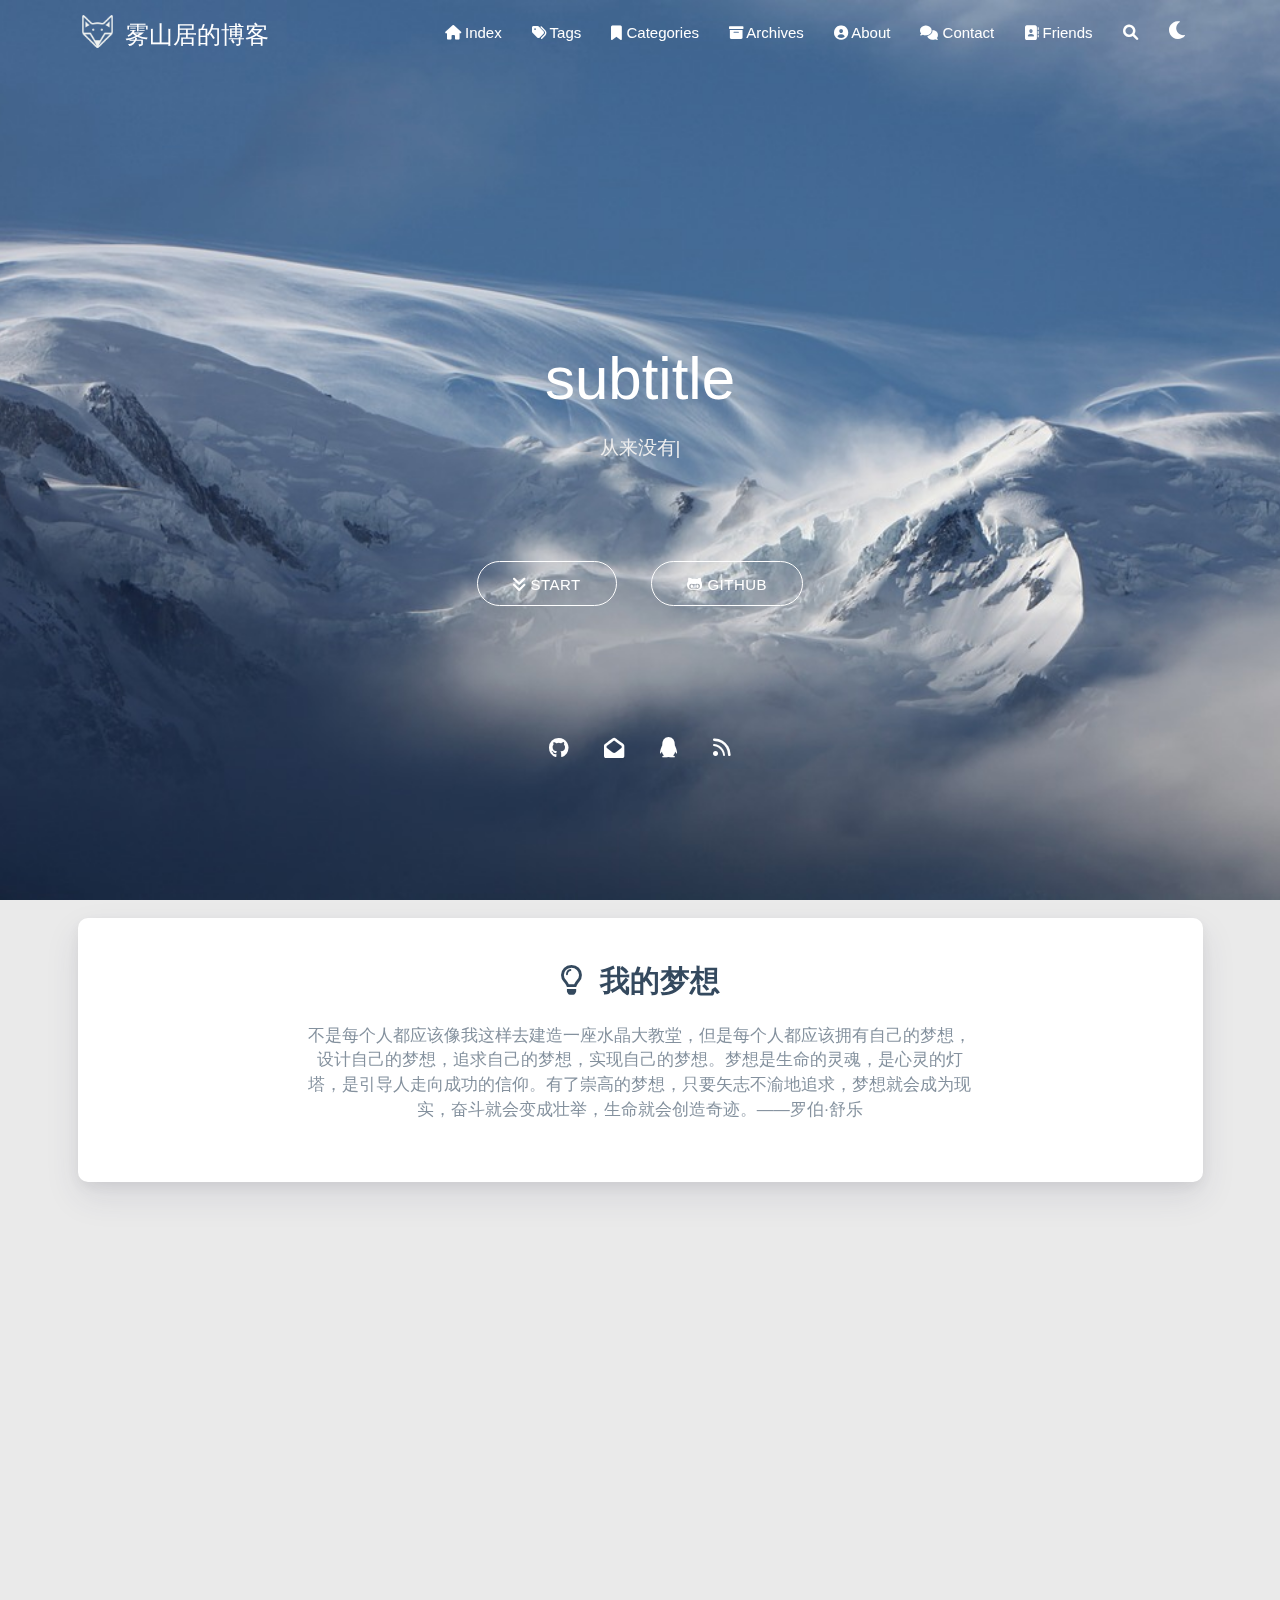
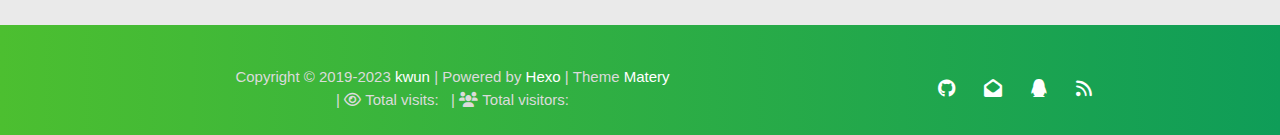
==== index.html @ 568a9504 "Site updated: 2023-03-10 12:16:34" ====
<!DOCTYPE HTML>
<html lang="en">


<head>
    <meta charset="utf-8">
    <meta name="keywords" content="雾山居的博客">
    <meta name="description" content="雾山居的博客">
    <meta http-equiv="X-UA-Compatible" content="IE=edge">
    <meta name="viewport" content="width=device-width, initial-scale=1.0, user-scalable=no">
    <meta name="renderer" content="webkit|ie-stand|ie-comp">
    <meta name="mobile-web-app-capable" content="yes">
    <meta name="format-detection" content="telephone=no">
    <meta name="apple-mobile-web-app-capable" content="yes">
    <meta name="apple-mobile-web-app-status-bar-style" content="black-translucent">
    <meta name="referrer" content="no-referrer-when-downgrade">
    <!-- Global site tag (gtag.js) - Google Analytics -->


    <title>雾山居的博客</title>
    <link rel="icon" type="image/png" href="/favicon.png">
    


    <!-- index cover -->
    <!-- <link rel="stylesheet preload" type="text/css" href="/css/indexcover.css"> -->
    <style>
        .carousel-control {
            width: 45px;
            height: 45px;
            line-height: 55px;
            border-radius: 45px;
            background: transparent;
            cursor: pointer;
            z-index: 100;
        }
        
        #prev-cover {
            position: absolute;
            top: 48%;
            left: 8px;
        }
        
        #next-cover {
            position: absolute;
            top: 48%;
            right: 8px;;
        }
        
        #prev-cover i {
            margin-right: 3px;
        }
        
        #next-cover i {
            margin-left: 3px;
        }
        
        .carousel-control:hover {
            background-color: rgba(0, 0, 0, .4);
        }
        
        .carousel-control i {
            color: #fff;
            font-size: 2.4rem;
        }
    </style>



<link rel="stylesheet" type="text/css" href="/libs/awesome/css/all.min.css">
<link rel="stylesheet" type="text/css" href="/libs/materialize/materialize.min.css">
<link rel="stylesheet" type="text/css" href="/libs/aos/aos.css">
<link rel="stylesheet" type="text/css" href="/libs/animate/animate.min.css">
<link rel="stylesheet" type="text/css" href="/libs/lightGallery/css/lightgallery.min.css">
<link rel="stylesheet" type="text/css" href="/css/matery.css">
<link rel="stylesheet" type="text/css" href="/css/my.css">
<link rel="stylesheet" type="text/css" href="/css/dark.css" media="none" onload="if(media!='all')media='all'">




    <link rel="stylesheet" href="/libs/tocbot/tocbot.css">
    <link rel="stylesheet" href="/css/post.css">






    <script src="/libs/jquery/jquery-3.6.0.min.js"></script>

<meta name="generator" content="Hexo 6.3.0"></head>


<body>
    <header class="navbar-fixed">
    <nav id="headNav" class="bg-color nav-transparent">
        <div id="navContainer" class="nav-wrapper container">
            <div class="brand-logo">
                <a href="/" class="waves-effect waves-light">
                    
                    <img src="/medias/logo.png" class="logo-img" alt="LOGO">
                    
                    <span class="logo-span">雾山居的博客</span>
                </a>
            </div>
            

<a href="#" data-target="mobile-nav" class="sidenav-trigger button-collapse"><i class="fas fa-bars"></i></a>
<ul class="right nav-menu">
  
  <li class="hide-on-med-and-down nav-item">
    
    <a href="/" class="waves-effect waves-light">
      
      <i class="fas fa-home" style="zoom: 0.6;"></i>
      
      <span>Index</span>
    </a>
    
  </li>
  
  <li class="hide-on-med-and-down nav-item">
    
    <a href="/tags" class="waves-effect waves-light">
      
      <i class="fas fa-tags" style="zoom: 0.6;"></i>
      
      <span>Tags</span>
    </a>
    
  </li>
  
  <li class="hide-on-med-and-down nav-item">
    
    <a href="/categories" class="waves-effect waves-light">
      
      <i class="fas fa-bookmark" style="zoom: 0.6;"></i>
      
      <span>Categories</span>
    </a>
    
  </li>
  
  <li class="hide-on-med-and-down nav-item">
    
    <a href="/archives" class="waves-effect waves-light">
      
      <i class="fas fa-archive" style="zoom: 0.6;"></i>
      
      <span>Archives</span>
    </a>
    
  </li>
  
  <li class="hide-on-med-and-down nav-item">
    
    <a href="/about" class="waves-effect waves-light">
      
      <i class="fas fa-user-circle" style="zoom: 0.6;"></i>
      
      <span>About</span>
    </a>
    
  </li>
  
  <li class="hide-on-med-and-down nav-item">
    
    <a href="/contact" class="waves-effect waves-light">
      
      <i class="fas fa-comments" style="zoom: 0.6;"></i>
      
      <span>Contact</span>
    </a>
    
  </li>
  
  <li class="hide-on-med-and-down nav-item">
    
    <a href="/friends" class="waves-effect waves-light">
      
      <i class="fas fa-address-book" style="zoom: 0.6;"></i>
      
      <span>Friends</span>
    </a>
    
  </li>
  
  <li>
    <a href="#searchModal" class="modal-trigger waves-effect waves-light">
      <i id="searchIcon" class="fas fa-search" title="Search" style="zoom: 0.85;"></i>
    </a>
  </li>
  <li>
    <a href="javascript:;" class="waves-effect waves-light" onclick="switchNightMode()" title="深色/浅色模式" >
      <i id="sum-moon-icon" class="fas fa-sun" style="zoom: 0.85;"></i>
    </a>
  </li>
</ul>


<div id="mobile-nav" class="side-nav sidenav">

    <div class="mobile-head bg-color">
        
        <img src="/medias/logo.png" class="logo-img circle responsive-img">
        
        <div class="logo-name">雾山居的博客</div>
        <div class="logo-desc">
            
            Never really desperate, only the lost of the soul.
            
        </div>
    </div>

    <ul class="menu-list mobile-menu-list">
        
        <li class="m-nav-item">
	  
		<a href="/" class="waves-effect waves-light">
			
			    <i class="fa-fw fas fa-home"></i>
			
			Index
		</a>
          
        </li>
        
        <li class="m-nav-item">
	  
		<a href="/tags" class="waves-effect waves-light">
			
			    <i class="fa-fw fas fa-tags"></i>
			
			Tags
		</a>
          
        </li>
        
        <li class="m-nav-item">
	  
		<a href="/categories" class="waves-effect waves-light">
			
			    <i class="fa-fw fas fa-bookmark"></i>
			
			Categories
		</a>
          
        </li>
        
        <li class="m-nav-item">
	  
		<a href="/archives" class="waves-effect waves-light">
			
			    <i class="fa-fw fas fa-archive"></i>
			
			Archives
		</a>
          
        </li>
        
        <li class="m-nav-item">
	  
		<a href="/about" class="waves-effect waves-light">
			
			    <i class="fa-fw fas fa-user-circle"></i>
			
			About
		</a>
          
        </li>
        
        <li class="m-nav-item">
	  
		<a href="/contact" class="waves-effect waves-light">
			
			    <i class="fa-fw fas fa-comments"></i>
			
			Contact
		</a>
          
        </li>
        
        <li class="m-nav-item">
	  
		<a href="/friends" class="waves-effect waves-light">
			
			    <i class="fa-fw fas fa-address-book"></i>
			
			Friends
		</a>
          
        </li>
        
        
        <li><div class="divider"></div></li>
        <li>
            <a href="https://github.com/blinkfox/hexo-theme-matery" class="waves-effect waves-light" target="_blank">
                <i class="fab fa-github-square fa-fw"></i>Fork Me
            </a>
        </li>
        
    </ul>
</div>


        </div>

        
            <style>
    .nav-transparent .github-corner {
        display: none !important;
    }

    .github-corner {
        position: absolute;
        z-index: 10;
        top: 0;
        right: 0;
        border: 0;
        transform: scale(1.1);
    }

    .github-corner svg {
        color: #0f9d58;
        fill: #fff;
        height: 64px;
        width: 64px;
    }

    .github-corner:hover .octo-arm {
        animation: a 0.56s ease-in-out;
    }

    .github-corner .octo-arm {
        animation: none;
    }

    @keyframes a {
        0%,
        to {
            transform: rotate(0);
        }
        20%,
        60% {
            transform: rotate(-25deg);
        }
        40%,
        80% {
            transform: rotate(10deg);
        }
    }
</style>

<a href="https://github.com/blinkfox/hexo-theme-matery" class="github-corner tooltipped hide-on-med-and-down" target="_blank"
   data-tooltip="Fork Me" data-position="left" data-delay="50">
    <svg viewBox="0 0 250 250" aria-hidden="true">
        <path d="M0,0 L115,115 L130,115 L142,142 L250,250 L250,0 Z"></path>
        <path d="M128.3,109.0 C113.8,99.7 119.0,89.6 119.0,89.6 C122.0,82.7 120.5,78.6 120.5,78.6 C119.2,72.0 123.4,76.3 123.4,76.3 C127.3,80.9 125.5,87.3 125.5,87.3 C122.9,97.6 130.6,101.9 134.4,103.2"
              fill="currentColor" style="transform-origin: 130px 106px;" class="octo-arm"></path>
        <path d="M115.0,115.0 C114.9,115.1 118.7,116.5 119.8,115.4 L133.7,101.6 C136.9,99.2 139.9,98.4 142.2,98.6 C133.8,88.0 127.5,74.4 143.8,58.0 C148.5,53.4 154.0,51.2 159.7,51.0 C160.3,49.4 163.2,43.6 171.4,40.1 C171.4,40.1 176.1,42.5 178.8,56.2 C183.1,58.6 187.2,61.8 190.9,65.4 C194.5,69.0 197.7,73.2 200.1,77.6 C213.8,80.2 216.3,84.9 216.3,84.9 C212.7,93.1 206.9,96.0 205.4,96.6 C205.1,102.4 203.0,107.8 198.3,112.5 C181.9,128.9 168.3,122.5 157.7,114.1 C157.9,116.9 156.7,120.9 152.7,124.9 L141.0,136.5 C139.8,137.7 141.6,141.9 141.8,141.8 Z"
              fill="currentColor" class="octo-body"></path>
    </svg>
</a>
        
    </nav>

</header>

    


<div class="carousel carousel-slider center index-cover" data-indicators="true" style="margin-top: -64px;">
    

    <div class="carousel-item  white-text bg-cover about-cover">
        <div class="container">
            <div class="row">
    <div class="col s10 offset-s1 m8 offset-m2 l8 offset-l2">
        <div class="brand">
            <div class="title center-align">
                
                    subtitle
                
            </div>

            <div class="description center-align">
                
                <span id="subtitle"></span>
                <script src="/libs/typed/typed.js"></script>
                <script>
                    var typed = new Typed("#subtitle", {
                        strings: [ 
                            
                                "从来没有真正的绝境, 只有心灵的迷途",
                            
                                "Never really desperate, only the lost of the soul",
                            
                        ],
                        startDelay: 300,
                        typeSpeed: 100,
                        loop: true,
                        backSpeed: 50,
                        showCursor: true
                    });
                </script>
                
            </div>
        </div>
    </div>
</div>


<script>
    // 每天切换 banner 图.  Switch banner image every day.
    var bannerUrl = "/medias/banner/" + new Date().getDay() + '.jpg';
    $('.bg-cover').css('background-image', 'url(' + bannerUrl + ')');
</script>



            <div class="cover-btns">
                <a href="#indexCard" class="waves-effect waves-light btn">
                    <i class="fa fa-angle-double-down"></i>Start
                </a>

                
                    <a href="https://github.com/blinkfox/hexo-theme-matery" class="waves-effect waves-light btn" target="_blank">
                        <i class="fab fa-github-alt"></i>Github
                    </a>
                
            </div>
            <div class="cover-social-link">
    <a href="https://github.com/blinkfox" class="tooltipped" target="_blank" data-tooltip="访问我的GitHub" data-position="top" data-delay="50">
        <i class="fab fa-github"></i>
    </a>



    <a href="mailto:1181062873@qq.com" class="tooltipped" target="_blank" data-tooltip="邮件联系我" data-position="top" data-delay="50">
        <i class="fas fa-envelope-open"></i>
    </a>







    <a href="tencent://AddContact/?fromId=50&fromSubId=1&subcmd=all&uin=1181062873" class="tooltipped" target="_blank" data-tooltip="QQ联系我: 1181062873" data-position="top" data-delay="50">
        <i class="fab fa-qq"></i>
    </a>







    <a href="/atom.xml" class="tooltipped" target="_blank" data-tooltip="RSS 订阅" data-position="top" data-delay="50">
        <i class="fas fa-rss"></i>
    </a>

</div>
        </div>
    </div>

    
</div>

<script>
    $(function () {
        let coverSlider = $('.carousel');

        //用户触摸轮播自动 restartPlay 是否生效
        let initUserPressedOrDraggedActive = false

        //用户触摸轮播自动 restartPlay
        function initUserPressedOrDragged(instance) {
            setInterval(() => {
                if (instance.pressed || instance.dragged) {
                    // console.log('initUserPressedOrDragged: ',instance.pressed,instance.dragged)
                    restartPlay()
                }
            }, 1000)
        }

        coverSlider.carousel({
            duration: Number('120'),
            fullWidth: true,
            indicators: 'true' === 'true',
            onCycleTo() {
                if (!initUserPressedOrDraggedActive) {
                    // console.log('initUserPressedOrDraggedActive')
                    initUserPressedOrDragged(this)
                    initUserPressedOrDraggedActive = true
                }
            },
        })

        let carouselIntervalId;
        
        // Loop to call the next cover article picture.
        let autoCarousel = function () {
            carouselIntervalId = setInterval(function () {
                coverSlider.carousel('next');
            }, 5000);
        };
        autoCarousel();
        

        function restartPlay() {
            
            clearInterval(carouselIntervalId);
            autoCarousel();
            
        };

        
        // prev and next cover post.
        $('#prev-cover').click(function () {
            coverSlider.carousel('prev');
            restartPlay();
        });
        $('#next-cover').click(function () {
            coverSlider.carousel('next');
            restartPlay();
        });
        
    });
</script>



<main class="content">

    
    <div id="indexCard" class="index-card">
        <div class="container ">
            <div class="card">
                <div class="card-content">
                    
                        <div class="dream">
    
    <div class="title center-align">
        <i class="far fa-lightbulb"></i>&nbsp;&nbsp;我的梦想
    </div>
    
    <div class="row">
        <div class="col l8 offset-l2 m10 offset-m1 s10 offset-s1 center-align text">
            不是每个人都应该像我这样去建造一座水晶大教堂，但是每个人都应该拥有自己的梦想，设计自己的梦想，追求自己的梦想，实现自己的梦想。梦想是生命的灵魂，是心灵的灯塔，是引导人走向成功的信仰。有了崇高的梦想，只要矢志不渝地追求，梦想就会成为现实，奋斗就会变成壮举，生命就会创造奇迹。——罗伯·舒乐
        </div>
    </div>
</div>

                    

                    

                    

                    
                    <div id="recommend-sections" class="recommend">
                        



                    </div>
                    
                </div>
            </div>
        </div>
    </div>
    

    

    <!-- 所有文章卡片 -->
    <article id="articles" class="container articles">
        <div class="row article-row">
            
             <!-- 隐藏某个文章 -->
            <div class="article col s12 m6 l4" data-aos="zoom-in">
                <div class="card">
                    <a href="/2023/03/09/hello-world/">
                        <div class="card-image">
                            
                            
                            <img src="/medias/featureimages/12.jpg" class="responsive-img" alt="Hello World">
                            
                            <span class="card-title">Hello World</span>
                        </div>
                    </a>

                    <div class="card-content article-content">
                        <div class="summary block-with-text">
                            
                                Welcome to Hexo! This is your very first post. Check documentation for more info. If you get any problems when using Hex
                            
                        </div>
                        <div class="publish-info">
                            <span class="publish-date">
                                <i class="far fa-clock fa-fw icon-date"></i>2023-03-09
                            </span>
                            <span class="publish-author">
                                
                                <i class="fas fa-user fa-fw"></i>
                                kwun
                                
                            </span>
                        </div>
                    </div>

                    
                </div>
            </div>
              <!-- 隐藏某个文章 -->
            
        </div>
    </article>

</main>




    <footer class="page-footer bg-color">
    
        <link rel="stylesheet" href="/libs/aplayer/APlayer.min.css">
<style>
    .aplayer .aplayer-lrc p {
        
        display: none;
        
        font-size: 12px;
        font-weight: 700;
        line-height: 16px !important;
    }

    .aplayer .aplayer-lrc p.aplayer-lrc-current {
        
        display: none;
        
        font-size: 15px;
        color: #42b983;
    }

    
    .aplayer.aplayer-fixed.aplayer-narrow .aplayer-body {
        left: -66px !important;
    }

    .aplayer.aplayer-fixed.aplayer-narrow .aplayer-body:hover {
        left: 0px !important;
    }

    
</style>
<div class="">
    
    <div class="row">
        <meting-js class="col l8 offset-l2 m10 offset-m1 s12"
                   server="netease"
                   type="playlist"
                   id="503838841"
                   fixed='true'
                   autoplay='false'
                   theme='#42b983'
                   loop='all'
                   order='random'
                   preload='auto'
                   volume='0.7'
                   list-folded='true'
        >
        </meting-js>
    </div>
</div>

<script src="/libs/aplayer/APlayer.min.js"></script>
<script src="/libs/aplayer/Meting.min.js"></script>

    

    <div class="container row center-align"
         style="margin-bottom: 0px !important;">
        <div class="col s12 m8 l8 copy-right">
            Copyright&nbsp;&copy;
            
                <span id="year">2019-2023</span>
            
            <a href="/about" target="_blank">kwun</a>
            |&nbsp;Powered by&nbsp;<a href="https://hexo.io/" target="_blank">Hexo</a>
            |&nbsp;Theme&nbsp;<a href="https://github.com/blinkfox/hexo-theme-matery" target="_blank">Matery</a>
            
            <br>
            
            
            
                
            
            
                <span id="busuanzi_container_site_pv">
                &nbsp;|&nbsp;<i class="far fa-eye"></i>&nbsp;Total visits:&nbsp;
                    <span id="busuanzi_value_site_pv" class="white-color"></span>
            </span>
            
            
                <span id="busuanzi_container_site_uv">
                &nbsp;|&nbsp;<i class="fas fa-users"></i>&nbsp;Total visitors:&nbsp;
                    <span id="busuanzi_value_site_uv" class="white-color"></span>
            </span>
            
            <br>

            <!-- 运行天数提醒. -->
            
            <br>
            
        </div>
        <div class="col s12 m4 l4 social-link social-statis">
    <a href="https://github.com/blinkfox" class="tooltipped" target="_blank" data-tooltip="访问我的GitHub" data-position="top" data-delay="50">
        <i class="fab fa-github"></i>
    </a>



    <a href="mailto:1181062873@qq.com" class="tooltipped" target="_blank" data-tooltip="邮件联系我" data-position="top" data-delay="50">
        <i class="fas fa-envelope-open"></i>
    </a>







    <a href="tencent://AddContact/?fromId=50&fromSubId=1&subcmd=all&uin=1181062873" class="tooltipped" target="_blank" data-tooltip="QQ联系我: 1181062873" data-position="top" data-delay="50">
        <i class="fab fa-qq"></i>
    </a>







    <a href="/atom.xml" class="tooltipped" target="_blank" data-tooltip="RSS 订阅" data-position="top" data-delay="50">
        <i class="fas fa-rss"></i>
    </a>

</div>
    </div>
</footer>

<div class="progress-bar"></div>


    <!-- 搜索遮罩框 -->
<div id="searchModal" class="modal">
    <div class="modal-content">
        <div class="search-header">
            <span class="title"><i class="fas fa-search"></i>&nbsp;&nbsp;Search</span>
            <input type="search" id="searchInput" name="s" placeholder="Please enter a search keyword"
                   class="search-input">
        </div>
        <div id="searchResult"></div>
    </div>
</div>

<script type="text/javascript">
$(function () {
    var searchFunc = function (path, search_id, content_id) {
        'use strict';
        $.ajax({
            url: path,
            dataType: "xml",
            success: function (xmlResponse) {
                // get the contents from search data
                var datas = $("entry", xmlResponse).map(function () {
                    return {
                        title: $("title", this).text(),
                        content: $("content", this).text(),
                        url: $("url", this).text()
                    };
                }).get();
                var $input = document.getElementById(search_id);
                var $resultContent = document.getElementById(content_id);
                $input.addEventListener('input', function () {
                    var str = '<ul class=\"search-result-list\">';
                    var keywords = this.value.trim().toLowerCase().split(/[\s\-]+/);
                    $resultContent.innerHTML = "";
                    if (this.value.trim().length <= 0) {
                        return;
                    }
                    // perform local searching
                    datas.forEach(function (data) {
                        var isMatch = true;
                        var data_title = data.title.trim().toLowerCase();
                        var data_content = data.content.trim().replace(/<[^>]+>/g, "").toLowerCase();
                        var data_url = data.url;
                        data_url = data_url.indexOf('/') === 0 ? data.url : '/' + data_url;
                        var index_title = -1;
                        var index_content = -1;
                        var first_occur = -1;
                        // only match artiles with not empty titles and contents
                        if (data_title !== '' && data_content !== '') {
                            keywords.forEach(function (keyword, i) {
                                index_title = data_title.indexOf(keyword);
                                index_content = data_content.indexOf(keyword);
                                if (index_title < 0 && index_content < 0) {
                                    isMatch = false;
                                } else {
                                    if (index_content < 0) {
                                        index_content = 0;
                                    }
                                    if (i === 0) {
                                        first_occur = index_content;
                                    }
                                }
                            });
                        }
                        // show search results
                        if (isMatch) {
                            str += "<li><a href='" + data_url + "' class='search-result-title'>" + data_title + "</a>";
                            var content = data.content.trim().replace(/<[^>]+>/g, "");
                            if (first_occur >= 0) {
                                // cut out 100 characters
                                var start = first_occur - 20;
                                var end = first_occur + 80;
                                if (start < 0) {
                                    start = 0;
                                }
                                if (start === 0) {
                                    end = 100;
                                }
                                if (end > content.length) {
                                    end = content.length;
                                }
                                var match_content = content.substr(start, end);
                                // highlight all keywords
                                keywords.forEach(function (keyword) {
                                    var regS = new RegExp(keyword, "gi");
                                    match_content = match_content.replace(regS, "<em class=\"search-keyword\">" + keyword + "</em>");
                                });

                                str += "<p class=\"search-result\">" + match_content + "...</p>"
                            }
                            str += "</li>";
                        }
                    });
                    str += "</ul>";
                    $resultContent.innerHTML = str;
                });
            }
        });
    };

    searchFunc('/search.xml', 'searchInput', 'searchResult');
});
</script>

    <!-- 白天和黑夜主题 -->
<div class="stars-con">
    <div id="stars"></div>
    <div id="stars2"></div>
    <div id="stars3"></div>  
</div>

<script>
    function switchNightMode() {
        $('<div class="Cuteen_DarkSky"><div class="Cuteen_DarkPlanet"></div></div>').appendTo($('body')),
        setTimeout(function () {
            $('body').hasClass('DarkMode') 
            ? ($('body').removeClass('DarkMode'), localStorage.setItem('isDark', '0'), $('#sum-moon-icon').removeClass("fa-sun").addClass('fa-moon')) 
            : ($('body').addClass('DarkMode'), localStorage.setItem('isDark', '1'), $('#sum-moon-icon').addClass("fa-sun").removeClass('fa-moon')),
            
            setTimeout(function () {
            $('.Cuteen_DarkSky').fadeOut(1e3, function () {
                $(this).remove()
            })
            }, 2e3)
        })
    }
</script>

    <!-- 回到顶部按钮 -->
<div id="backTop" class="top-scroll">
    <a class="btn-floating btn-large waves-effect waves-light" href="#!">
        <i class="fas fa-arrow-up"></i>
    </a>
</div>


    <script src="/libs/materialize/materialize.min.js"></script>
    <script src="/libs/masonry/masonry.pkgd.min.js"></script>
    <script src="/libs/aos/aos.js"></script>
    <script src="/libs/scrollprogress/scrollProgress.min.js"></script>
    <script src="/libs/lightGallery/js/lightgallery-all.min.js"></script>
    <script src="/js/matery.js"></script>

    

    
    
    

    <!-- 雪花特效 -->
    

    <!-- 鼠标星星特效 -->
    

     
        <script src="https://ssl.captcha.qq.com/TCaptcha.js"></script>
        <script src="/libs/others/TencentCaptcha.js"></script>
        <button id="TencentCaptcha" data-appid="xxxxxxxxxx" data-cbfn="callback" type="button" hidden></button>
    

    <!-- Baidu Analytics -->

    <!-- Baidu Push -->

<script>
    (function () {
        var bp = document.createElement('script');
        var curProtocol = window.location.protocol.split(':')[0];
        if (curProtocol === 'https') {
            bp.src = 'https://zz.bdstatic.com/linksubmit/push.js';
        } else {
            bp.src = 'http://push.zhanzhang.baidu.com/push.js';
        }
        var s = document.getElementsByTagName("script")[0];
        s.parentNode.insertBefore(bp, s);
    })();
</script>

    
    <script src="/libs/others/clicklove.js" async="async"></script>
    
    
    <script async src="/libs/others/busuanzi.pure.mini.js"></script>
    

    

    

    <!--腾讯兔小巢-->
    
    

    

    

    
    <script src="/libs/instantpage/instantpage.js" type="module"></script>
    

</body>

</html>
---- css/indexcover.css ----
.carousel-control {
    width: 45px;
    height: 45px;
    line-height: 55px;
    border-radius: 45px;
    background: transparent;
    cursor: pointer;
    z-index: 100;
}

#prev-cover {
    position: absolute;
    top: 48%;
    left: 8px;
}

#next-cover {
    position: absolute;
    top: 48%;
    right: 8px;;
}

#prev-cover i {
    margin-right: 3px;
}

#next-cover i {
    margin-left: 3px;
}

.carousel-control:hover {
    background-color: rgba(0, 0, 0, .4);
}

.carousel-control i {
    color: #fff;
    font-size: 2.4rem;
}
---- libs/lightGallery/css/lightgallery.min.css ----
@font-face{font-family:lg;src:url(../fonts/lg.ttf?22t19m) format("truetype"),url(../fonts/lg.woff?22t19m) format("woff"),url(../fonts/lg.svg?22t19m#lg) format("svg");font-weight:400;font-style:normal;font-display:block}.lg-icon{font-family:lg!important;speak:never;font-style:normal;font-weight:400;font-variant:normal;text-transform:none;line-height:1;-webkit-font-smoothing:antialiased;-moz-osx-font-smoothing:grayscale}.lg-actions .lg-next,.lg-actions .lg-prev{background-color:rgba(0,0,0,.45);border-radius:2px;color:#999;cursor:pointer;display:block;font-size:22px;margin-top:-10px;padding:8px 10px 9px;position:absolute;top:50%;z-index:1080;border:none;outline:0}.lg-actions .lg-next.disabled,.lg-actions .lg-prev.disabled{pointer-events:none;opacity:.5}.lg-actions .lg-next:hover,.lg-actions .lg-prev:hover{color:#FFF}.lg-actions .lg-next{right:20px}.lg-actions .lg-next:before{content:"\e095"}.lg-actions .lg-prev{left:20px}.lg-actions .lg-prev:after{content:"\e094"}@-webkit-keyframes lg-right-end{0%,100%{left:0}50%{left:-30px}}@-moz-keyframes lg-right-end{0%,100%{left:0}50%{left:-30px}}@-ms-keyframes lg-right-end{0%,100%{left:0}50%{left:-30px}}@keyframes lg-right-end{0%,100%{left:0}50%{left:-30px}}@-webkit-keyframes lg-left-end{0%,100%{left:0}50%{left:30px}}@-moz-keyframes lg-left-end{0%,100%{left:0}50%{left:30px}}@-ms-keyframes lg-left-end{0%,100%{left:0}50%{left:30px}}@keyframes lg-left-end{0%,100%{left:0}50%{left:30px}}.lg-outer.lg-right-end .lg-object{-webkit-animation:lg-right-end .3s;-o-animation:lg-right-end .3s;animation:lg-right-end .3s;position:relative}.lg-outer.lg-left-end .lg-object{-webkit-animation:lg-left-end .3s;-o-animation:lg-left-end .3s;animation:lg-left-end .3s;position:relative}.lg-toolbar{z-index:1082;left:0;position:absolute;top:0;width:100%;background-color:rgba(0,0,0,.45)}.lg-toolbar .lg-icon{color:#999;cursor:pointer;float:right;font-size:24px;height:47px;line-height:27px;padding:10px 0;text-align:center;width:50px;text-decoration:none!important;outline:0;background:0 0;border:none;box-shadow:none;-webkit-transition:color .2s linear;-o-transition:color .2s linear;transition:color .2s linear}.lg-toolbar .lg-icon:hover{color:#FFF}.lg-toolbar .lg-close:after{content:"\e070"}.lg-toolbar .lg-download:after{content:"\e0f2"}.lg-sub-html{background-color:rgba(0,0,0,.45);bottom:0;color:#EEE;font-size:16px;left:0;padding:10px 40px;position:fixed;right:0;text-align:center;z-index:1080}.lg-sub-html h4{margin:0;font-size:13px;font-weight:700}.lg-sub-html p{font-size:12px;margin:5px 0 0}#lg-counter{color:#999;display:inline-block;font-size:16px;padding-left:20px;padding-top:12px;vertical-align:middle}.lg-next,.lg-prev,.lg-toolbar{opacity:1;-webkit-transition:-webkit-transform .35s cubic-bezier(0,0,.25,1) 0s,opacity .35s cubic-bezier(0,0,.25,1) 0s,color .2s linear;-moz-transition:-moz-transform .35s cubic-bezier(0,0,.25,1) 0s,opacity .35s cubic-bezier(0,0,.25,1) 0s,color .2s linear;-o-transition:-o-transform .35s cubic-bezier(0,0,.25,1) 0s,opacity .35s cubic-bezier(0,0,.25,1) 0s,color .2s linear;transition:transform .35s cubic-bezier(0,0,.25,1) 0s,opacity .35s cubic-bezier(0,0,.25,1) 0s,color .2s linear}.lg-hide-items .lg-prev{opacity:0;-webkit-transform:translate3d(-10px,0,0);transform:translate3d(-10px,0,0)}.lg-hide-items .lg-next{opacity:0;-webkit-transform:translate3d(10px,0,0);transform:translate3d(10px,0,0)}.lg-hide-items .lg-toolbar{opacity:0;-webkit-transform:translate3d(0,-10px,0);transform:translate3d(0,-10px,0)}body:not(.lg-from-hash) .lg-outer.lg-start-zoom .lg-object{-webkit-transform:scale3d(.5,.5,.5);transform:scale3d(.5,.5,.5);opacity:0;-webkit-transition:-webkit-transform 250ms cubic-bezier(0,0,.25,1) 0s,opacity 250ms cubic-bezier(0,0,.25,1)!important;-moz-transition:-moz-transform 250ms cubic-bezier(0,0,.25,1) 0s,opacity 250ms cubic-bezier(0,0,.25,1)!important;-o-transition:-o-transform 250ms cubic-bezier(0,0,.25,1) 0s,opacity 250ms cubic-bezier(0,0,.25,1)!important;transition:transform 250ms cubic-bezier(0,0,.25,1) 0s,opacity 250ms cubic-bezier(0,0,.25,1)!important;-webkit-transform-origin:50% 50%;-moz-transform-origin:50% 50%;-ms-transform-origin:50% 50%;transform-origin:50% 50%}body:not(.lg-from-hash) .lg-outer.lg-start-zoom .lg-item.lg-complete .lg-object{-webkit-transform:scale3d(1,1,1);transform:scale3d(1,1,1);opacity:1}.lg-outer .lg-thumb-outer{background-color:#0D0A0A;bottom:0;position:absolute;width:100%;z-index:1080;max-height:350px;-webkit-transform:translate3d(0,100%,0);transform:translate3d(0,100%,0);-webkit-transition:-webkit-transform .25s cubic-bezier(0,0,.25,1) 0s;-moz-transition:-moz-transform .25s cubic-bezier(0,0,.25,1) 0s;-o-transition:-o-transform .25s cubic-bezier(0,0,.25,1) 0s;transition:transform .25s cubic-bezier(0,0,.25,1) 0s}.lg-outer .lg-thumb-outer.lg-grab .lg-thumb-item{cursor:-webkit-grab;cursor:-moz-grab;cursor:-o-grab;cursor:-ms-grab;cursor:grab}.lg-outer .lg-thumb-outer.lg-grabbing .lg-thumb-item{cursor:move;cursor:-webkit-grabbing;cursor:-moz-grabbing;cursor:-o-grabbing;cursor:-ms-grabbing;cursor:grabbing}.lg-outer .lg-thumb-outer.lg-dragging .lg-thumb{-webkit-transition-duration:0s!important;transition-duration:0s!important}.lg-outer.lg-thumb-open .lg-thumb-outer{-webkit-transform:translate3d(0,0,0);transform:translate3d(0,0,0)}.lg-outer .lg-thumb{padding:10px 0;height:100%;margin-bottom:-5px}.lg-outer .lg-thumb-item{cursor:pointer;float:left;overflow:hidden;height:100%;border:2px solid #FFF;border-radius:4px;margin-bottom:5px}@media (min-width:1025px){.lg-outer .lg-thumb-item{-webkit-transition:border-color .25s ease;-o-transition:border-color .25s ease;transition:border-color .25s ease}}.lg-outer .lg-thumb-item.active,.lg-outer .lg-thumb-item:hover{border-color:#a90707}.lg-outer .lg-thumb-item img{width:100%;height:100%;object-fit:cover}.lg-outer.lg-has-thumb .lg-item{padding-bottom:120px}.lg-outer.lg-can-toggle .lg-item{padding-bottom:0}.lg-outer.lg-pull-caption-up .lg-sub-html{-webkit-transition:bottom .25s ease;-o-transition:bottom .25s ease;transition:bottom .25s ease}.lg-outer.lg-pull-caption-up.lg-thumb-open .lg-sub-html{bottom:100px}.lg-outer .lg-toogle-thumb{background-color:#0D0A0A;border-radius:2px 2px 0 0;color:#999;cursor:pointer;font-size:24px;height:39px;line-height:27px;padding:5px 0;position:absolute;right:20px;text-align:center;top:-39px;width:50px;outline:0;border:none}.lg-outer .lg-toogle-thumb:after{content:"\e1ff"}.lg-outer .lg-toogle-thumb:hover{color:#FFF}.lg-outer .lg-video-cont{display:inline-block;vertical-align:middle;max-width:1140px;max-height:100%;width:100%;padding:0 5px}.lg-outer .lg-video{width:100%;height:0;padding-bottom:56.25%;overflow:hidden;position:relative}.lg-outer .lg-video .lg-object{display:inline-block;position:absolute;top:0;left:0;width:100%!important;height:100%!important}.lg-outer .lg-video .lg-video-play{width:84px;height:59px;position:absolute;left:50%;top:50%;margin-left:-42px;margin-top:-30px;z-index:1080;cursor:pointer}.lg-outer .lg-has-iframe .lg-video{-webkit-overflow-scrolling:touch;overflow:auto}.lg-outer .lg-has-vimeo .lg-video-play{background:url(../img/vimeo-play.png) no-repeat}.lg-outer .lg-has-vimeo:hover .lg-video-play{background:url(../img/vimeo-play.png) 0 -58px no-repeat}.lg-outer .lg-has-html5 .lg-video-play{background:url(../img/video-play.png) no-repeat;height:64px;margin-left:-32px;margin-top:-32px;width:64px;opacity:.8}.lg-outer .lg-has-html5:hover .lg-video-play{opacity:1}.lg-outer .lg-has-youtube .lg-video-play{background:url(../img/youtube-play.png) no-repeat}.lg-outer .lg-has-youtube:hover .lg-video-play{background:url(../img/youtube-play.png) 0 -60px no-repeat}.lg-outer .lg-video-object{width:100%!important;height:100%!important;position:absolute;top:0;left:0}.lg-outer .lg-has-video .lg-video-object{visibility:hidden}.lg-outer .lg-has-video.lg-video-playing .lg-object,.lg-outer .lg-has-video.lg-video-playing .lg-video-play{display:none}.lg-outer .lg-has-video.lg-video-playing .lg-video-object{visibility:visible}.lg-progress-bar{background-color:#333;height:5px;left:0;position:absolute;top:0;width:100%;z-index:1083;opacity:0;-webkit-transition:opacity 80ms ease 0s;-moz-transition:opacity 80ms ease 0s;-o-transition:opacity 80ms ease 0s;transition:opacity 80ms ease 0s}.lg-progress-bar .lg-progress{background-color:#a90707;height:5px;width:0}.lg-progress-bar.lg-start .lg-progress{width:100%}.lg-show-autoplay .lg-progress-bar{opacity:1}.lg-autoplay-button:after{content:"\e01d"}.lg-show-autoplay .lg-autoplay-button:after{content:"\e01a"}.lg-outer.lg-css3.lg-zoom-dragging .lg-item.lg-complete.lg-zoomable .lg-image,.lg-outer.lg-css3.lg-zoom-dragging .lg-item.lg-complete.lg-zoomable .lg-img-wrap{-webkit-transition-duration:0s;transition-duration:0s}.lg-outer.lg-use-transition-for-zoom .lg-item.lg-complete.lg-zoomable .lg-img-wrap{-webkit-transition:-webkit-transform .3s cubic-bezier(0,0,.25,1) 0s;-moz-transition:-moz-transform .3s cubic-bezier(0,0,.25,1) 0s;-o-transition:-o-transform .3s cubic-bezier(0,0,.25,1) 0s;transition:transform .3s cubic-bezier(0,0,.25,1) 0s}.lg-outer.lg-use-left-for-zoom .lg-item.lg-complete.lg-zoomable .lg-img-wrap{-webkit-transition:left .3s cubic-bezier(0,0,.25,1) 0s,top .3s cubic-bezier(0,0,.25,1) 0s;-moz-transition:left .3s cubic-bezier(0,0,.25,1) 0s,top .3s cubic-bezier(0,0,.25,1) 0s;-o-transition:left .3s cubic-bezier(0,0,.25,1) 0s,top .3s cubic-bezier(0,0,.25,1) 0s;transition:left .3s cubic-bezier(0,0,.25,1) 0s,top .3s cubic-bezier(0,0,.25,1) 0s}.lg-outer .lg-item.lg-complete.lg-zoomable .lg-img-wrap{-webkit-transform:translate3d(0,0,0);transform:translate3d(0,0,0);-webkit-backface-visibility:hidden;-moz-backface-visibility:hidden;backface-visibility:hidden}.lg-outer .lg-item.lg-complete.lg-zoomable .lg-image{-webkit-transform:scale3d(1,1,1);transform:scale3d(1,1,1);-webkit-transition:-webkit-transform .3s cubic-bezier(0,0,.25,1) 0s,opacity .15s!important;-moz-transition:-moz-transform .3s cubic-bezier(0,0,.25,1) 0s,opacity .15s!important;-o-transition:-o-transform .3s cubic-bezier(0,0,.25,1) 0s,opacity .15s!important;transition:transform .3s cubic-bezier(0,0,.25,1) 0s,opacity .15s!important;-webkit-transform-origin:0 0;-moz-transform-origin:0 0;-ms-transform-origin:0 0;transform-origin:0 0;-webkit-backface-visibility:hidden;-moz-backface-visibility:hidden;backface-visibility:hidden}#lg-zoom-in:after{content:"\e311"}#lg-actual-size{font-size:20px}#lg-actual-size:after{content:"\e033"}#lg-zoom-out{opacity:.5;pointer-events:none}#lg-zoom-out:after{content:"\e312"}.lg-zoomed #lg-zoom-out{opacity:1;pointer-events:auto}.lg-outer .lg-pager-outer{bottom:60px;left:0;position:absolute;right:0;text-align:center;z-index:1080;height:10px}.lg-outer .lg-pager-outer.lg-pager-hover .lg-pager-cont{overflow:visible}.lg-outer .lg-pager-cont{cursor:pointer;display:inline-block;overflow:hidden;position:relative;vertical-align:top;margin:0 5px}.lg-outer .lg-pager-cont:hover .lg-pager-thumb-cont{opacity:1;-webkit-transform:translate3d(0,0,0);transform:translate3d(0,0,0)}.lg-outer .lg-pager-cont.lg-pager-active .lg-pager{box-shadow:0 0 0 2px #fff inset}.lg-outer .lg-pager-thumb-cont{background-color:#fff;color:#FFF;bottom:100%;height:83px;left:0;margin-bottom:20px;margin-left:-60px;opacity:0;padding:5px;position:absolute;width:120px;border-radius:3px;-webkit-transition:opacity .15s ease 0s,-webkit-transform .15s ease 0s;-moz-transition:opacity .15s ease 0s,-moz-transform .15s ease 0s;-o-transition:opacity .15s ease 0s,-o-transform .15s ease 0s;transition:opacity .15s ease 0s,transform .15s ease 0s;-webkit-transform:translate3d(0,5px,0);transform:translate3d(0,5px,0)}.lg-outer .lg-pager-thumb-cont img{width:100%;height:100%}.lg-outer .lg-pager{background-color:rgba(255,255,255,.5);border-radius:50%;box-shadow:0 0 0 8px rgba(255,255,255,.7) inset;display:block;height:12px;-webkit-transition:box-shadow .3s ease 0s;-o-transition:box-shadow .3s ease 0s;transition:box-shadow .3s ease 0s;width:12px}.lg-outer .lg-pager:focus,.lg-outer .lg-pager:hover{box-shadow:0 0 0 8px #fff inset}.lg-outer .lg-caret{border-left:10px solid transparent;border-right:10px solid transparent;border-top:10px dashed;bottom:-10px;display:inline-block;height:0;left:50%;margin-left:-5px;position:absolute;vertical-align:middle;width:0}.lg-fullscreen:after{content:"\e20c"}.lg-fullscreen-on .lg-fullscreen:after{content:"\e20d"}.lg-outer #lg-dropdown-overlay{background-color:rgba(0,0,0,.25);bottom:0;cursor:default;left:0;position:fixed;right:0;top:0;z-index:1081;opacity:0;visibility:hidden;-webkit-transition:visibility 0s linear .18s,opacity .18s linear 0s;-o-transition:visibility 0s linear .18s,opacity .18s linear 0s;transition:visibility 0s linear .18s,opacity .18s linear 0s}.lg-outer.lg-dropdown-active #lg-dropdown-overlay,.lg-outer.lg-dropdown-active .lg-dropdown{-webkit-transition-delay:0s;transition-delay:0s;-moz-transform:translate3d(0,0,0);-o-transform:translate3d(0,0,0);-ms-transform:translate3d(0,0,0);-webkit-transform:translate3d(0,0,0);transform:translate3d(0,0,0);opacity:1;visibility:visible}.lg-outer.lg-dropdown-active #lg-share{color:#FFF}.lg-outer .lg-dropdown{background-color:#fff;border-radius:2px;font-size:14px;list-style-type:none;margin:0;padding:10px 0;position:absolute;right:0;text-align:left;top:50px;opacity:0;visibility:hidden;-moz-transform:translate3d(0,5px,0);-o-transform:translate3d(0,5px,0);-ms-transform:translate3d(0,5px,0);-webkit-transform:translate3d(0,5px,0);transform:translate3d(0,5px,0);-webkit-transition:-webkit-transform .18s linear 0s,visibility 0s linear .5s,opacity .18s linear 0s;-moz-transition:-moz-transform .18s linear 0s,visibility 0s linear .5s,opacity .18s linear 0s;-o-transition:-o-transform .18s linear 0s,visibility 0s linear .5s,opacity .18s linear 0s;transition:transform .18s linear 0s,visibility 0s linear .5s,opacity .18s linear 0s}.lg-outer .lg-dropdown:after{content:"";display:block;height:0;width:0;position:absolute;border:8px solid transparent;border-bottom-color:#FFF;right:16px;top:-16px}.lg-outer .lg-dropdown>li:last-child{margin-bottom:0}.lg-outer .lg-dropdown>li:hover .lg-icon,.lg-outer .lg-dropdown>li:hover a{color:#333}.lg-outer .lg-dropdown a{color:#333;display:block;white-space:pre;padding:4px 12px;font-family:"Open Sans","Helvetica Neue",Helvetica,Arial,sans-serif;font-size:12px}.lg-outer .lg-dropdown a:hover{background-color:rgba(0,0,0,.07)}.lg-outer .lg-dropdown .lg-dropdown-text{display:inline-block;line-height:1;margin-top:-3px;vertical-align:middle}.lg-outer .lg-dropdown .lg-icon{color:#333;display:inline-block;float:none;font-size:20px;height:auto;line-height:1;margin-right:8px;padding:0;vertical-align:middle;width:auto}.lg-outer,.lg-outer .lg,.lg-outer .lg-inner{height:100%;width:100%}.lg-outer #lg-share{position:relative}.lg-outer #lg-share:after{content:"\e80d"}.lg-outer #lg-share-facebook .lg-icon{color:#3b5998}.lg-outer #lg-share-facebook .lg-icon:after{content:"\e904"}.lg-outer #lg-share-twitter .lg-icon{color:#00aced}.lg-outer #lg-share-twitter .lg-icon:after{content:"\e907"}.lg-outer #lg-share-googleplus .lg-icon{color:#dd4b39}.lg-outer #lg-share-googleplus .lg-icon:after{content:"\e905"}.lg-outer #lg-share-pinterest .lg-icon{color:#cb2027}.lg-outer #lg-share-pinterest .lg-icon:after{content:"\e906"}.lg-outer .lg-img-rotate{position:absolute;padding:0 5px;left:0;right:0;top:0;bottom:0;-webkit-transition:-webkit-transform .3s cubic-bezier(.32,0,.67,0) 0s;-moz-transition:-moz-transform .3s cubic-bezier(.32,0,.67,0) 0s;-o-transition:-o-transform .3s cubic-bezier(.32,0,.67,0) 0s;transition:transform .3s cubic-bezier(.32,0,.67,0) 0s}.lg-rotate-left:after{content:"\e900"}.lg-rotate-right:after{content:"\e901"}.lg-icon.lg-flip-hor,.lg-icon.lg-flip-ver{font-size:26px}.lg-flip-ver:after{content:"\e903"}.lg-flip-hor:after{content:"\e902"}.lg-group:after{content:"";display:table;clear:both}.lg-outer{position:fixed;top:0;left:0;z-index:1050;text-align:left;opacity:0;outline:0;-webkit-transition:opacity .15s ease 0s;-o-transition:opacity .15s ease 0s;transition:opacity .15s ease 0s}.lg-outer *{-webkit-box-sizing:border-box;-moz-box-sizing:border-box;box-sizing:border-box}.lg-outer.lg-visible{opacity:1}.lg-outer.lg-css3 .lg-item.lg-current,.lg-outer.lg-css3 .lg-item.lg-next-slide,.lg-outer.lg-css3 .lg-item.lg-prev-slide{-webkit-transition-duration:inherit!important;transition-duration:inherit!important;-webkit-transition-timing-function:inherit!important;transition-timing-function:inherit!important}.lg-outer.lg-css3.lg-dragging .lg-item.lg-current,.lg-outer.lg-css3.lg-dragging .lg-item.lg-next-slide,.lg-outer.lg-css3.lg-dragging .lg-item.lg-prev-slide{-webkit-transition-duration:0s!important;transition-duration:0s!important;opacity:1}.lg-outer.lg-grab img.lg-object{cursor:-webkit-grab;cursor:-moz-grab;cursor:-o-grab;cursor:-ms-grab;cursor:grab}.lg-outer.lg-grabbing img.lg-object{cursor:move;cursor:-webkit-grabbing;cursor:-moz-grabbing;cursor:-o-grabbing;cursor:-ms-grabbing;cursor:grabbing}.lg-outer .lg{position:relative;overflow:hidden;margin-left:auto;margin-right:auto;max-width:100%;max-height:100%}.lg-outer .lg-inner{position:absolute;left:0;top:0;white-space:nowrap}.lg-outer .lg-item{background:url(../img/loading.gif) center center no-repeat;display:none!important}.lg-outer.lg-css .lg-current,.lg-outer.lg-css3 .lg-current,.lg-outer.lg-css3 .lg-next-slide,.lg-outer.lg-css3 .lg-prev-slide{display:inline-block!important}.lg-outer .lg-img-wrap,.lg-outer .lg-item{display:inline-block;text-align:center;position:absolute;width:100%;height:100%}.lg-outer .lg-img-wrap:before,.lg-outer .lg-item:before{content:"";display:inline-block;height:50%;width:1px;margin-right:-1px}.lg-outer .lg-img-wrap{position:absolute;padding:0 5px;left:0;right:0;top:0;bottom:0}.lg-outer .lg-item.lg-complete{background-image:none}.lg-outer .lg-item.lg-current{z-index:1060}.lg-outer .lg-image{display:inline-block;vertical-align:middle;max-width:100%;max-height:100%;width:auto!important;height:auto!important}.lg-outer.lg-show-after-load .lg-item .lg-object,.lg-outer.lg-show-after-load .lg-item .lg-video-play{opacity:0;-webkit-transition:opacity .15s ease 0s;-o-transition:opacity .15s ease 0s;transition:opacity .15s ease 0s}.lg-outer.lg-show-after-load .lg-item.lg-complete .lg-object,.lg-outer.lg-show-after-load .lg-item.lg-complete .lg-video-play{opacity:1}.lg-outer .lg-empty-html,.lg-outer.lg-hide-download #lg-download{display:none}.lg-backdrop{position:fixed;top:0;left:0;right:0;bottom:0;z-index:1040;background-color:#000;opacity:0;-webkit-transition:opacity .15s ease 0s;-o-transition:opacity .15s ease 0s;transition:opacity .15s ease 0s}.lg-backdrop.in{opacity:1}.lg-css3.lg-no-trans .lg-current,.lg-css3.lg-no-trans .lg-next-slide,.lg-css3.lg-no-trans .lg-prev-slide{-webkit-transition:none 0s ease 0s!important;-moz-transition:none 0s ease 0s!important;-o-transition:none 0s ease 0s!important;transition:none 0s ease 0s!important}.lg-css3.lg-use-css3 .lg-item,.lg-css3.lg-use-left .lg-item{-webkit-backface-visibility:hidden;-moz-backface-visibility:hidden;backface-visibility:hidden}.lg-css3.lg-fade .lg-item{opacity:0}.lg-css3.lg-fade .lg-item.lg-current{opacity:1}.lg-css3.lg-fade .lg-item.lg-current,.lg-css3.lg-fade .lg-item.lg-next-slide,.lg-css3.lg-fade .lg-item.lg-prev-slide{-webkit-transition:opacity .1s ease 0s;-moz-transition:opacity .1s ease 0s;-o-transition:opacity .1s ease 0s;transition:opacity .1s ease 0s}.lg-css3.lg-slide.lg-use-css3 .lg-item{opacity:0}.lg-css3.lg-slide.lg-use-css3 .lg-item.lg-prev-slide{-webkit-transform:translate3d(-100%,0,0);transform:translate3d(-100%,0,0)}.lg-css3.lg-slide.lg-use-css3 .lg-item.lg-next-slide{-webkit-transform:translate3d(100%,0,0);transform:translate3d(100%,0,0)}.lg-css3.lg-slide.lg-use-css3 .lg-item.lg-current{-webkit-transform:translate3d(0,0,0);transform:translate3d(0,0,0);opacity:1}.lg-css3.lg-slide.lg-use-css3 .lg-item.lg-current,.lg-css3.lg-slide.lg-use-css3 .lg-item.lg-next-slide,.lg-css3.lg-slide.lg-use-css3 .lg-item.lg-prev-slide{-webkit-transition:-webkit-transform 1s cubic-bezier(0,0,.25,1) 0s,opacity .1s ease 0s;-moz-transition:-moz-transform 1s cubic-bezier(0,0,.25,1) 0s,opacity .1s ease 0s;-o-transition:-o-transform 1s cubic-bezier(0,0,.25,1) 0s,opacity .1s ease 0s;transition:transform 1s cubic-bezier(0,0,.25,1) 0s,opacity .1s ease 0s}.lg-css3.lg-slide.lg-use-left .lg-item{opacity:0;position:absolute;left:0}.lg-css3.lg-slide.lg-use-left .lg-item.lg-prev-slide{left:-100%}.lg-css3.lg-slide.lg-use-left .lg-item.lg-next-slide{left:100%}.lg-css3.lg-slide.lg-use-left .lg-item.lg-current{left:0;opacity:1}.lg-css3.lg-slide.lg-use-left .lg-item.lg-current,.lg-css3.lg-slide.lg-use-left .lg-item.lg-next-slide,.lg-css3.lg-slide.lg-use-left .lg-item.lg-prev-slide{-webkit-transition:left 1s cubic-bezier(0,0,.25,1) 0s,opacity .1s ease 0s;-moz-transition:left 1s cubic-bezier(0,0,.25,1) 0s,opacity .1s ease 0s;-o-transition:left 1s cubic-bezier(0,0,.25,1) 0s,opacity .1s ease 0s;transition:left 1s cubic-bezier(0,0,.25,1) 0s,opacity .1s ease 0s}
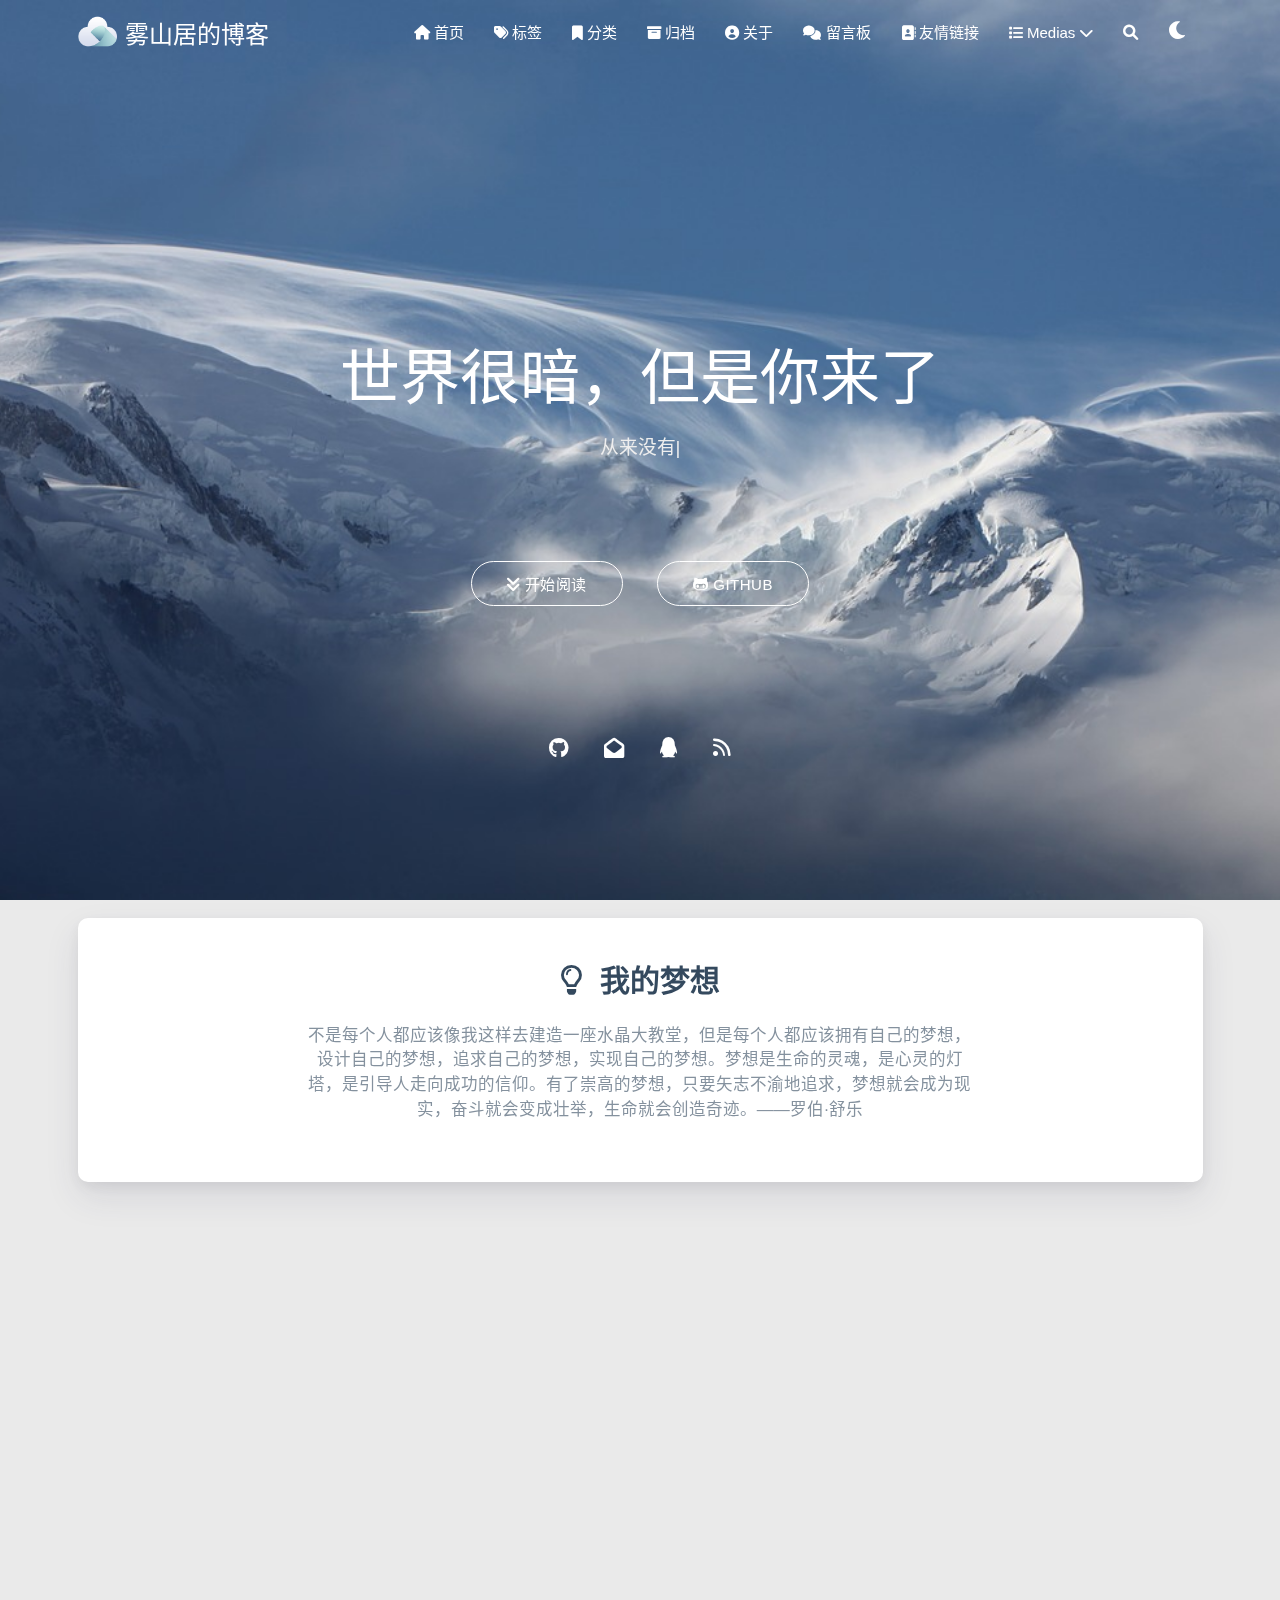
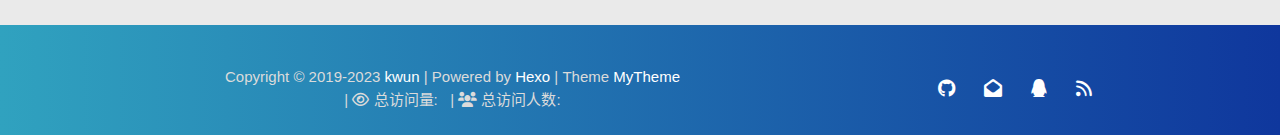
==== commit 5c3acdee: "Site updated: 2023-03-11 11:09:44" ====
--- a/index.html
+++ b/index.html
@@ -1,11 +1,11 @@
 <!DOCTYPE HTML>
-<html lang="en">
+<html lang="zh-CN">
 
 
 <head>
     <meta charset="utf-8">
-    <meta name="keywords" content="雾山居的博客">
-    <meta name="description" content="雾山居的博客">
+    <meta name="keywords" content="HTML,CSS,JavaScript,JQuery,java,linux等">
+    <meta name="description" content="本网站是个人兴趣爱好，总结分享经验，记录生活点滴的平台，希望以后的学习旅途中，走出自己的风景。">
     <meta http-equiv="X-UA-Compatible" content="IE=edge">
     <meta name="viewport" content="width=device-width, initial-scale=1.0, user-scalable=no">
     <meta name="renderer" content="webkit|ie-stand|ie-comp">
@@ -89,7 +89,10 @@
 
     <script src="/libs/jquery/jquery-3.6.0.min.js"></script>
 
-<meta name="generator" content="Hexo 6.3.0"></head>
+<meta name="generator" content="Hexo 6.3.0"><link rel="alternate" href="/atom.xml" title="雾山居的博客" type="application/atom+xml">
+
+<style>.github-emoji { position: relative; display: inline-block; width: 1.2em; min-height: 1.2em; overflow: hidden; vertical-align: top; color: transparent; }  .github-emoji > span { position: relative; z-index: 10; }  .github-emoji img, .github-emoji .fancybox { margin: 0 !important; padding: 0 !important; border: none !important; outline: none !important; text-decoration: none !important; user-select: none !important; cursor: auto !important; }  .github-emoji img { height: 1.2em !important; width: 1.2em !important; position: absolute !important; left: 50% !important; top: 50% !important; transform: translate(-50%, -50%) !important; user-select: none !important; cursor: auto !important; } .github-emoji-fallback { color: inherit; } .github-emoji-fallback img { opacity: 0 !important; }</style>
+</head>
 
 
 <body>
@@ -115,7 +118,7 @@
       
       <i class="fas fa-home" style="zoom: 0.6;"></i>
       
-      <span>Index</span>
+      <span>首页</span>
     </a>
     
   </li>
@@ -126,7 +129,7 @@
       
       <i class="fas fa-tags" style="zoom: 0.6;"></i>
       
-      <span>Tags</span>
+      <span>标签</span>
     </a>
     
   </li>
@@ -137,7 +140,7 @@
       
       <i class="fas fa-bookmark" style="zoom: 0.6;"></i>
       
-      <span>Categories</span>
+      <span>分类</span>
     </a>
     
   </li>
@@ -148,7 +151,7 @@
       
       <i class="fas fa-archive" style="zoom: 0.6;"></i>
       
-      <span>Archives</span>
+      <span>归档</span>
     </a>
     
   </li>
@@ -159,7 +162,7 @@
       
       <i class="fas fa-user-circle" style="zoom: 0.6;"></i>
       
-      <span>About</span>
+      <span>关于</span>
     </a>
     
   </li>
@@ -170,7 +173,7 @@
       
       <i class="fas fa-comments" style="zoom: 0.6;"></i>
       
-      <span>Contact</span>
+      <span>留言板</span>
     </a>
     
   </li>
@@ -181,14 +184,66 @@
       
       <i class="fas fa-address-book" style="zoom: 0.6;"></i>
       
-      <span>Friends</span>
-    </a>
+      <span>友情链接</span>
+    </a>
+    
+  </li>
+  
+  <li class="hide-on-med-and-down nav-item">
+    
+    <a href="" class="waves-effect waves-light">
+
+      
+      <i class="fas fa-list" style="zoom: 0.6;"></i>
+      
+      <span>Medias</span>
+      <i class="fas fa-chevron-down" aria-hidden="true" style="zoom: 0.6;"></i>
+    </a>
+    <ul class="sub-nav menus_item_child ">
+      
+      <li>
+        <a href="/musics">
+          
+          <i class="fas fa-music" style="margin-top: -20px; zoom: 0.6;"></i>
+          
+          <span>Musics</span>
+        </a>
+      </li>
+      
+      <li>
+        <a href="/movies">
+          
+          <i class="fas fa-film" style="margin-top: -20px; zoom: 0.6;"></i>
+          
+          <span>Movies</span>
+        </a>
+      </li>
+      
+      <li>
+        <a href="/books">
+          
+          <i class="fas fa-book" style="margin-top: -20px; zoom: 0.6;"></i>
+          
+          <span>Books</span>
+        </a>
+      </li>
+      
+      <li>
+        <a href="/galleries">
+          
+          <i class="fas fa-image" style="margin-top: -20px; zoom: 0.6;"></i>
+          
+          <span>Galleries</span>
+        </a>
+      </li>
+      
+    </ul>
     
   </li>
   
   <li>
     <a href="#searchModal" class="modal-trigger waves-effect waves-light">
-      <i id="searchIcon" class="fas fa-search" title="Search" style="zoom: 0.85;"></i>
+      <i id="searchIcon" class="fas fa-search" title="搜索" style="zoom: 0.85;"></i>
     </a>
   </li>
   <li>
@@ -208,7 +263,7 @@
         <div class="logo-name">雾山居的博客</div>
         <div class="logo-desc">
             
-            Never really desperate, only the lost of the soul.
+            本网站是个人兴趣爱好，总结分享经验，记录生活点滴的平台，希望以后的学习旅途中，走出自己的风景。
             
         </div>
     </div>
@@ -221,7 +276,7 @@
 			
 			    <i class="fa-fw fas fa-home"></i>
 			
-			Index
+			首页
 		</a>
           
         </li>
@@ -232,7 +287,7 @@
 			
 			    <i class="fa-fw fas fa-tags"></i>
 			
-			Tags
+			标签
 		</a>
           
         </li>
@@ -243,7 +298,7 @@
 			
 			    <i class="fa-fw fas fa-bookmark"></i>
 			
-			Categories
+			分类
 		</a>
           
         </li>
@@ -254,7 +309,7 @@
 			
 			    <i class="fa-fw fas fa-archive"></i>
 			
-			Archives
+			归档
 		</a>
           
         </li>
@@ -265,7 +320,7 @@
 			
 			    <i class="fa-fw fas fa-user-circle"></i>
 			
-			About
+			关于
 		</a>
           
         </li>
@@ -276,7 +331,7 @@
 			
 			    <i class="fa-fw fas fa-comments"></i>
 			
-			Contact
+			留言板
 		</a>
           
         </li>
@@ -287,8 +342,63 @@
 			
 			    <i class="fa-fw fas fa-address-book"></i>
 			
-			Friends
+			友情链接
 		</a>
+          
+        </li>
+        
+        <li class="m-nav-item">
+	  
+		<a href="javascript:;">
+			
+				<i class="fa-fw fas fa-list"></i>
+			
+			Medias
+			<span class="m-icon"><i class="fas fa-chevron-right"></i></span>
+		</a>
+            <ul  style="background:  ;" >
+              
+                <li>
+
+                  <a href="/musics " style="margin-left:75px">
+				  
+				   <i class="fa fas fa-music" style="position: absolute;left:50px" ></i>
+			      
+		          <span>Musics</span>
+                  </a>
+                </li>
+              
+                <li>
+
+                  <a href="/movies " style="margin-left:75px">
+				  
+				   <i class="fa fas fa-film" style="position: absolute;left:50px" ></i>
+			      
+		          <span>Movies</span>
+                  </a>
+                </li>
+              
+                <li>
+
+                  <a href="/books " style="margin-left:75px">
+				  
+				   <i class="fa fas fa-book" style="position: absolute;left:50px" ></i>
+			      
+		          <span>Books</span>
+                  </a>
+                </li>
+              
+                <li>
+
+                  <a href="/galleries " style="margin-left:75px">
+				  
+				   <i class="fa fas fa-image" style="position: absolute;left:50px" ></i>
+			      
+		          <span>Galleries</span>
+                  </a>
+                </li>
+              
+            </ul>
           
         </li>
         
@@ -322,7 +432,7 @@
     }
 
     .github-corner svg {
-        color: #0f9d58;
+        color: #0f519d;
         fill: #fff;
         height: 64px;
         width: 64px;
@@ -380,7 +490,7 @@
         <div class="brand">
             <div class="title center-align">
                 
-                    subtitle
+                世界很暗，但是你来了
                 
             </div>
 
@@ -421,23 +531,23 @@
 
             <div class="cover-btns">
                 <a href="#indexCard" class="waves-effect waves-light btn">
-                    <i class="fa fa-angle-double-down"></i>Start
+                    <i class="fa fa-angle-double-down"></i>开始阅读
                 </a>
 
                 
-                    <a href="https://github.com/blinkfox/hexo-theme-matery" class="waves-effect waves-light btn" target="_blank">
+                    <a href="https://github.com/louiskwun/louiskwun.github.io" class="waves-effect waves-light btn" target="_blank">
                         <i class="fab fa-github-alt"></i>Github
                     </a>
                 
             </div>
             <div class="cover-social-link">
-    <a href="https://github.com/blinkfox" class="tooltipped" target="_blank" data-tooltip="访问我的GitHub" data-position="top" data-delay="50">
+    <a href="https://github.com/louiskwun" class="tooltipped" target="_blank" data-tooltip="访问我的GitHub" data-position="top" data-delay="50">
         <i class="fab fa-github"></i>
     </a>
 
 
 
-    <a href="mailto:1181062873@qq.com" class="tooltipped" target="_blank" data-tooltip="邮件联系我" data-position="top" data-delay="50">
+    <a href="mailto:445352741@qq.com" class="tooltipped" target="_blank" data-tooltip="邮件联系我" data-position="top" data-delay="50">
         <i class="fas fa-envelope-open"></i>
     </a>
 
@@ -447,7 +557,7 @@
 
 
 
-    <a href="tencent://AddContact/?fromId=50&fromSubId=1&subcmd=all&uin=1181062873" class="tooltipped" target="_blank" data-tooltip="QQ联系我: 1181062873" data-position="top" data-delay="50">
+    <a href="tencent://AddContact/?fromId=50&fromSubId=1&subcmd=all&uin=445352741" class="tooltipped" target="_blank" data-tooltip="QQ联系我: 445352741" data-position="top" data-delay="50">
         <i class="fab fa-qq"></i>
     </a>
 
@@ -662,7 +772,7 @@
         <meting-js class="col l8 offset-l2 m10 offset-m1 s12"
                    server="netease"
                    type="playlist"
-                   id="503838841"
+                   id="2464078995"
                    fixed='true'
                    autoplay='false'
                    theme='#42b983'
@@ -690,7 +800,7 @@
             
             <a href="/about" target="_blank">kwun</a>
             |&nbsp;Powered by&nbsp;<a href="https://hexo.io/" target="_blank">Hexo</a>
-            |&nbsp;Theme&nbsp;<a href="https://github.com/blinkfox/hexo-theme-matery" target="_blank">Matery</a>
+            |&nbsp;Theme&nbsp;<a href="https://github.com/louiskwun/louiskwun.github.io" target="_blank">MyTheme</a>
             
             <br>
             
@@ -700,13 +810,13 @@
             
             
                 <span id="busuanzi_container_site_pv">
-                &nbsp;|&nbsp;<i class="far fa-eye"></i>&nbsp;Total visits:&nbsp;
+                &nbsp;|&nbsp;<i class="far fa-eye"></i>&nbsp;总访问量:&nbsp;
                     <span id="busuanzi_value_site_pv" class="white-color"></span>
             </span>
             
             
                 <span id="busuanzi_container_site_uv">
-                &nbsp;|&nbsp;<i class="fas fa-users"></i>&nbsp;Total visitors:&nbsp;
+                &nbsp;|&nbsp;<i class="fas fa-users"></i>&nbsp;总访问人数:&nbsp;
                     <span id="busuanzi_value_site_uv" class="white-color"></span>
             </span>
             
@@ -718,13 +828,13 @@
             
         </div>
         <div class="col s12 m4 l4 social-link social-statis">
-    <a href="https://github.com/blinkfox" class="tooltipped" target="_blank" data-tooltip="访问我的GitHub" data-position="top" data-delay="50">
+    <a href="https://github.com/louiskwun" class="tooltipped" target="_blank" data-tooltip="访问我的GitHub" data-position="top" data-delay="50">
         <i class="fab fa-github"></i>
     </a>
 
 
 
-    <a href="mailto:1181062873@qq.com" class="tooltipped" target="_blank" data-tooltip="邮件联系我" data-position="top" data-delay="50">
+    <a href="mailto:445352741@qq.com" class="tooltipped" target="_blank" data-tooltip="邮件联系我" data-position="top" data-delay="50">
         <i class="fas fa-envelope-open"></i>
     </a>
 
@@ -734,7 +844,7 @@
 
 
 
-    <a href="tencent://AddContact/?fromId=50&fromSubId=1&subcmd=all&uin=1181062873" class="tooltipped" target="_blank" data-tooltip="QQ联系我: 1181062873" data-position="top" data-delay="50">
+    <a href="tencent://AddContact/?fromId=50&fromSubId=1&subcmd=all&uin=445352741" class="tooltipped" target="_blank" data-tooltip="QQ联系我: 445352741" data-position="top" data-delay="50">
         <i class="fab fa-qq"></i>
     </a>
 
@@ -759,8 +869,8 @@
 <div id="searchModal" class="modal">
     <div class="modal-content">
         <div class="search-header">
-            <span class="title"><i class="fas fa-search"></i>&nbsp;&nbsp;Search</span>
-            <input type="search" id="searchInput" name="s" placeholder="Please enter a search keyword"
+            <span class="title"><i class="fas fa-search"></i>&nbsp;&nbsp;搜索</span>
+            <input type="search" id="searchInput" name="s" placeholder="请输入搜索的关键字"
                    class="search-input">
         </div>
         <div id="searchResult"></div>
--- a/css/matery.css
+++ b/css/matery.css
@@ -241,11 +241,11 @@
 }
 
 .bg-color {
-    background-image: linear-gradient(to right, #4cbf30 0%, #0f9d58 100%);
+    background-image: linear-gradient(to right, #30a2bf 0%, #0f379d 100%);
 }
 
 .text-color {
-    color: #0f9d58 !important;
+    color: #0f379d !important;
 }
 
 .white-color {
@@ -257,7 +257,7 @@
     position: fixed;
     bottom: 0;
     z-index: 300;
-    background: linear-gradient(to right, #4cbf30 0%, #0f9d58 100%);
+    background: linear-gradient(to right, #30a2bf 0%, #0f379d 100%);
     opacity: 0.8;
 }
 
@@ -1317,7 +1317,7 @@
 
 .chip-container .chip:hover {
     color: #fff;
-    background: linear-gradient(to right, #4cbf30 0%, #0f9d58 100%) !important;
+    background: linear-gradient(to right, #30a2bf 0%, #0f379d 100%) !important;
 }
 
 .chip .tag-length {
@@ -1393,7 +1393,7 @@
     left: 18px;
     height: 100%;
     width: 4px;
-    background: #0f9d58;
+    background: #0f379d;
 }
 
 @media only screen and (min-width: 900px) {
@@ -1629,8 +1629,8 @@
     margin: 0 0.5rem;
     padding: 0;
     color: #fff;
-    border: 1px solid #0f9d58;
-    background: radial-gradient(#4cbf30, #0f9d58);
+    border: 1px solid #0f379d;
+    background: radial-gradient(#30a2bf, #0f379d);
     font-size: 0.9rem;
     border-radius: 50%;
     box-shadow: 0 4px 6px rgba(50, 50, 93, .21), 0 2px 3px rgba(0, 0, 0, .1);
@@ -1806,8 +1806,8 @@
 
 .other-skills .chip:hover {
     color: #fff;
-    background: linear-gradient(to right, #4cbf30 0%, #0f9d58 100%);
-    border: 1px solid #4cbf30;
+    background: linear-gradient(to right, #30a2bf 0%, #0f379d 100%);
+    border: 1px solid #30a2bf;
     box-shadow: 0 5px 5px rgba(0, 0, 0, .25)
 }
 
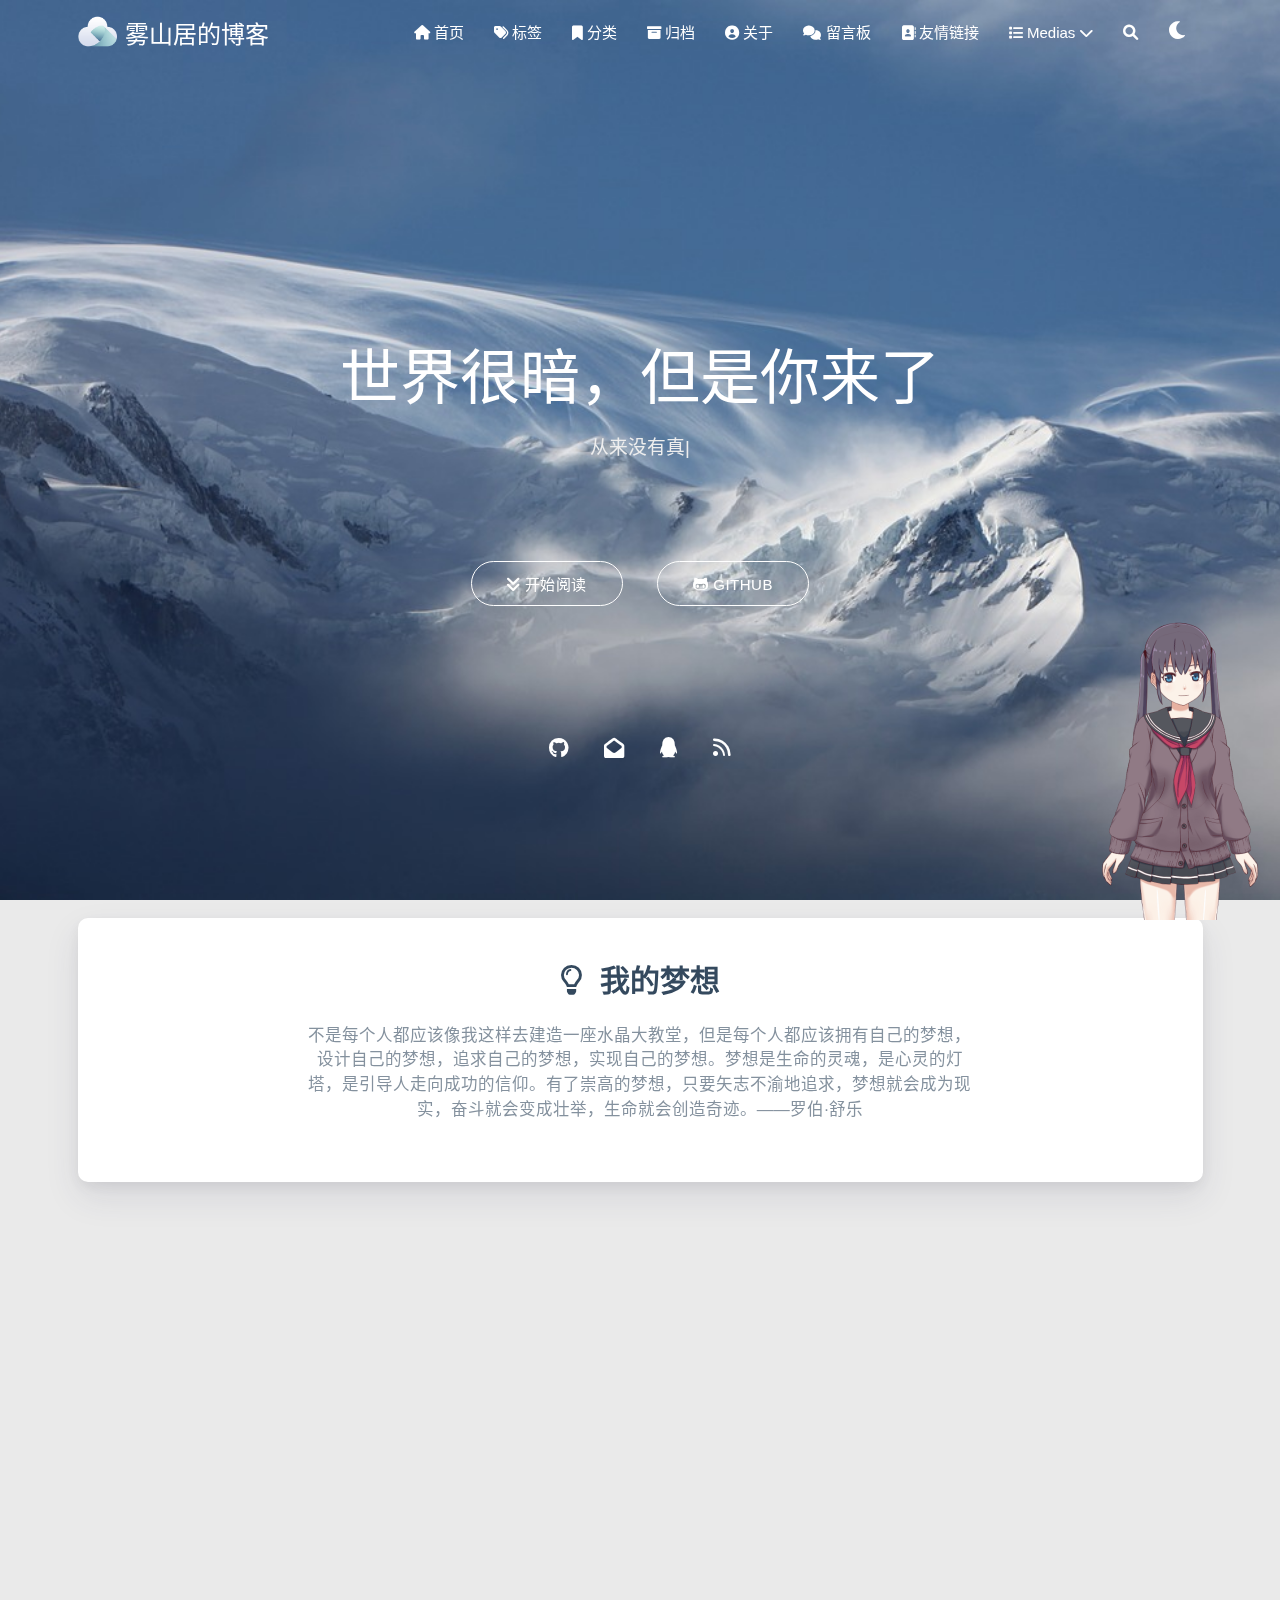
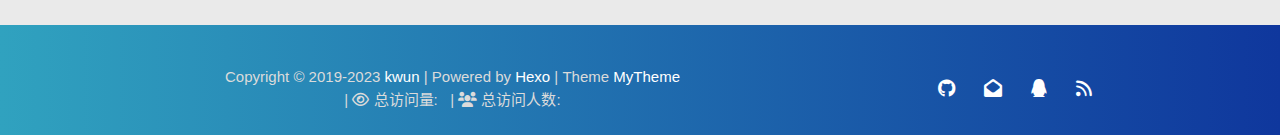
==== commit 8ab54684: "Site updated: 2023-03-11 13:35:54" ====
--- a/index.html
+++ b/index.html
@@ -89,9 +89,9 @@
 
     <script src="/libs/jquery/jquery-3.6.0.min.js"></script>
 
-<meta name="generator" content="Hexo 6.3.0"><link rel="alternate" href="/atom.xml" title="雾山居的博客" type="application/atom+xml">
-
+<meta name="generator" content="Hexo 6.3.0">
 <style>.github-emoji { position: relative; display: inline-block; width: 1.2em; min-height: 1.2em; overflow: hidden; vertical-align: top; color: transparent; }  .github-emoji > span { position: relative; z-index: 10; }  .github-emoji img, .github-emoji .fancybox { margin: 0 !important; padding: 0 !important; border: none !important; outline: none !important; text-decoration: none !important; user-select: none !important; cursor: auto !important; }  .github-emoji img { height: 1.2em !important; width: 1.2em !important; position: absolute !important; left: 50% !important; top: 50% !important; transform: translate(-50%, -50%) !important; user-select: none !important; cursor: auto !important; } .github-emoji-fallback { color: inherit; } .github-emoji-fallback img { opacity: 0 !important; }</style>
+<link rel="alternate" href="/atom.xml" title="雾山居的博客" type="application/atom+xml">
 </head>
 
 
@@ -523,7 +523,7 @@
 
 <script>
     // 每天切换 banner 图.  Switch banner image every day.
-    var bannerUrl = "/medias/banner/" + new Date().getDay() + '.jpg';
+    var bannerUrl = "/medias/banner/" + new Date().getDay() + '.webp';
     $('.bg-cover').css('background-image', 'url(' + bannerUrl + ')');
 </script>
 
@@ -1067,6 +1067,6 @@
     <script src="/libs/instantpage/instantpage.js" type="module"></script>
     
 
-</body>
+<script src="/live2dw/lib/L2Dwidget.min.js?094cbace49a39548bed64abff5988b05"></script><script>L2Dwidget.init({"pluginRootPath":"live2dw/","pluginJsPath":"lib/","pluginModelPath":"assets/","tagMode":false,"debug":false,"model":{"jsonPath":"/live2dw/assets/haru02.model.json"},"display":{"position":"right","width":200,"height":400},"mobile":{"show":false},"log":false});</script></body>
 
 </html>
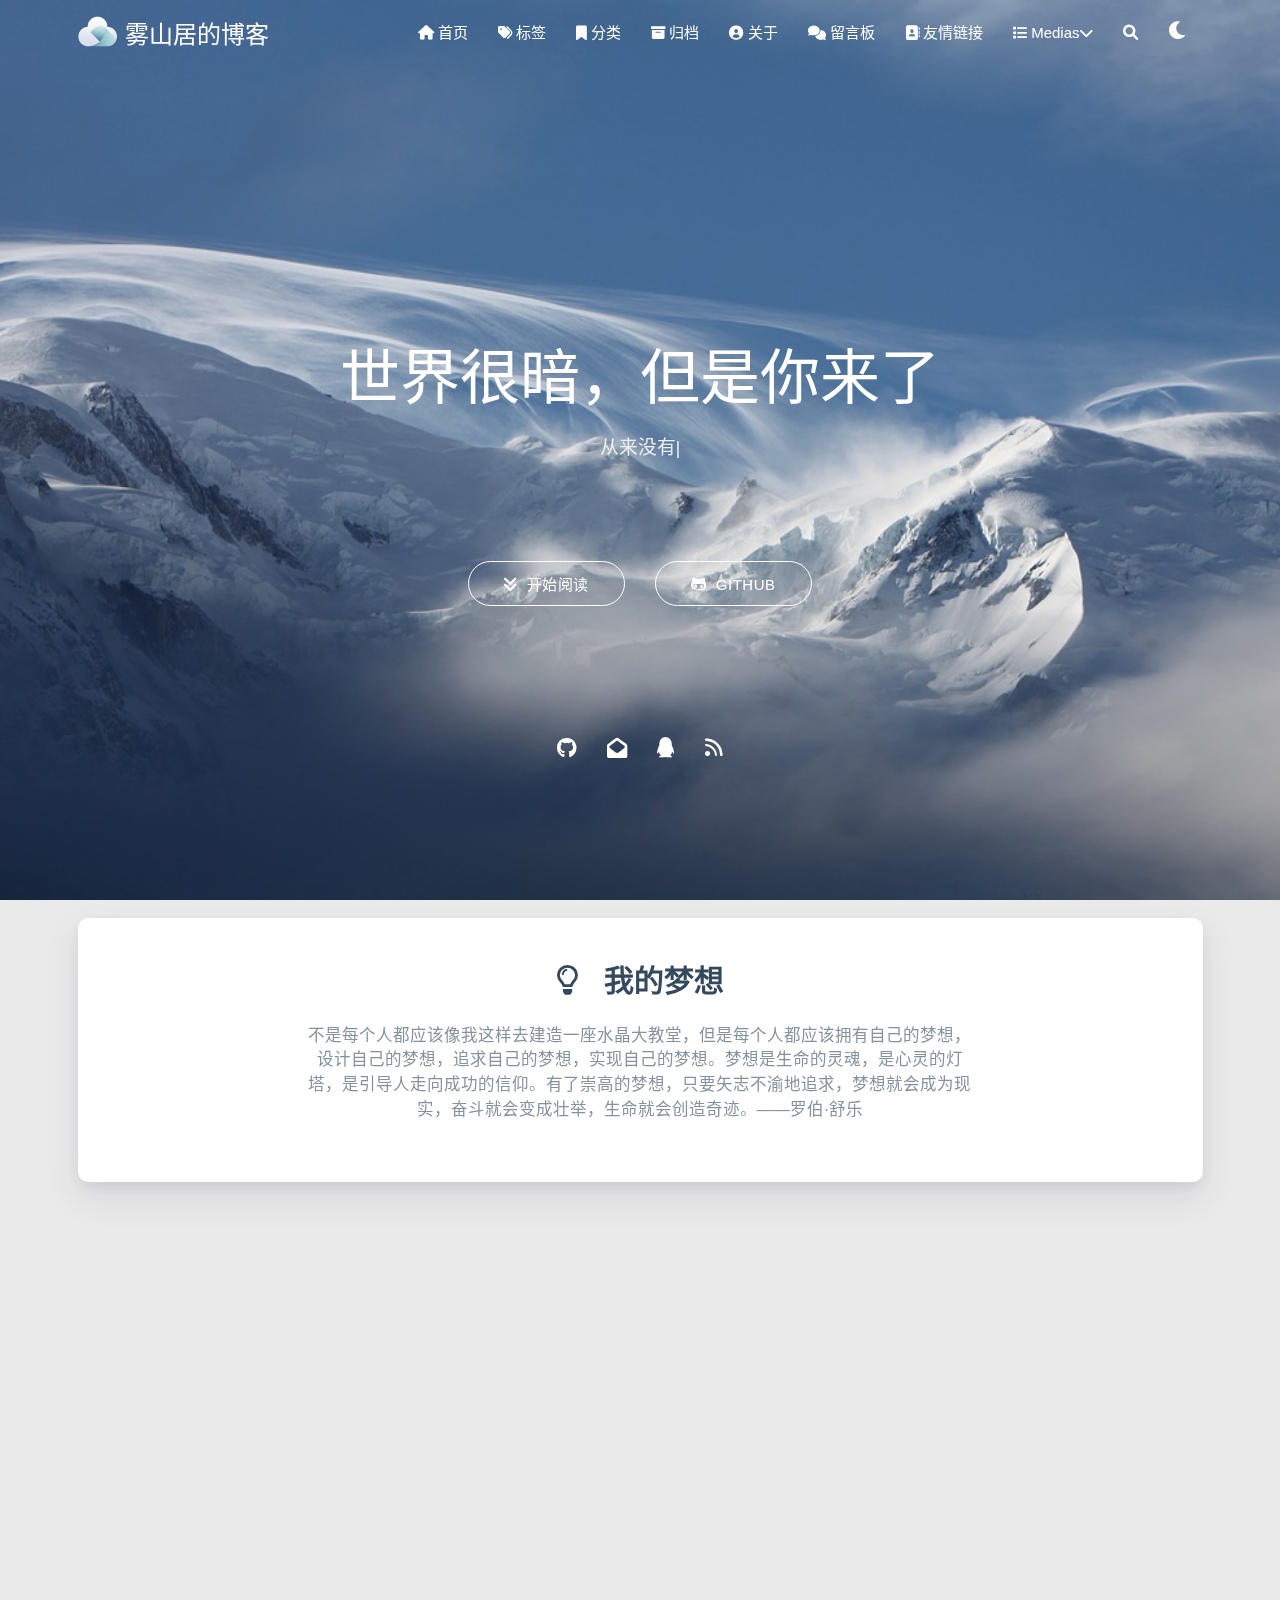
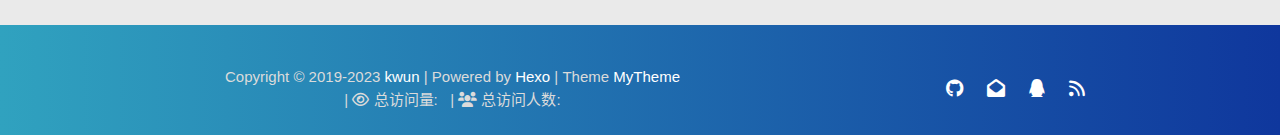
==== commit f9385a5e: "Site updated: 2023-03-11 14:50:11" ====
--- a/index.html
+++ b/index.html
@@ -1,585 +1,4 @@
-<!DOCTYPE HTML>
-<html lang="zh-CN">
-
-
-<head>
-    <meta charset="utf-8">
-    <meta name="keywords" content="HTML,CSS,JavaScript,JQuery,java,linux等">
-    <meta name="description" content="本网站是个人兴趣爱好，总结分享经验，记录生活点滴的平台，希望以后的学习旅途中，走出自己的风景。">
-    <meta http-equiv="X-UA-Compatible" content="IE=edge">
-    <meta name="viewport" content="width=device-width, initial-scale=1.0, user-scalable=no">
-    <meta name="renderer" content="webkit|ie-stand|ie-comp">
-    <meta name="mobile-web-app-capable" content="yes">
-    <meta name="format-detection" content="telephone=no">
-    <meta name="apple-mobile-web-app-capable" content="yes">
-    <meta name="apple-mobile-web-app-status-bar-style" content="black-translucent">
-    <meta name="referrer" content="no-referrer-when-downgrade">
-    <!-- Global site tag (gtag.js) - Google Analytics -->
-
-
-    <title>雾山居的博客</title>
-    <link rel="icon" type="image/png" href="/favicon.png">
-    
-
-
-    <!-- index cover -->
-    <!-- <link rel="stylesheet preload" type="text/css" href="/css/indexcover.css"> -->
-    <style>
-        .carousel-control {
-            width: 45px;
-            height: 45px;
-            line-height: 55px;
-            border-radius: 45px;
-            background: transparent;
-            cursor: pointer;
-            z-index: 100;
-        }
-        
-        #prev-cover {
-            position: absolute;
-            top: 48%;
-            left: 8px;
-        }
-        
-        #next-cover {
-            position: absolute;
-            top: 48%;
-            right: 8px;;
-        }
-        
-        #prev-cover i {
-            margin-right: 3px;
-        }
-        
-        #next-cover i {
-            margin-left: 3px;
-        }
-        
-        .carousel-control:hover {
-            background-color: rgba(0, 0, 0, .4);
-        }
-        
-        .carousel-control i {
-            color: #fff;
-            font-size: 2.4rem;
-        }
-    </style>
-
-
-
-<link rel="stylesheet" type="text/css" href="/libs/awesome/css/all.min.css">
-<link rel="stylesheet" type="text/css" href="/libs/materialize/materialize.min.css">
-<link rel="stylesheet" type="text/css" href="/libs/aos/aos.css">
-<link rel="stylesheet" type="text/css" href="/libs/animate/animate.min.css">
-<link rel="stylesheet" type="text/css" href="/libs/lightGallery/css/lightgallery.min.css">
-<link rel="stylesheet" type="text/css" href="/css/matery.css">
-<link rel="stylesheet" type="text/css" href="/css/my.css">
-<link rel="stylesheet" type="text/css" href="/css/dark.css" media="none" onload="if(media!='all')media='all'">
-
-
-
-
-    <link rel="stylesheet" href="/libs/tocbot/tocbot.css">
-    <link rel="stylesheet" href="/css/post.css">
-
-
-
-
-
-
-    <script src="/libs/jquery/jquery-3.6.0.min.js"></script>
-
-<meta name="generator" content="Hexo 6.3.0">
-<style>.github-emoji { position: relative; display: inline-block; width: 1.2em; min-height: 1.2em; overflow: hidden; vertical-align: top; color: transparent; }  .github-emoji > span { position: relative; z-index: 10; }  .github-emoji img, .github-emoji .fancybox { margin: 0 !important; padding: 0 !important; border: none !important; outline: none !important; text-decoration: none !important; user-select: none !important; cursor: auto !important; }  .github-emoji img { height: 1.2em !important; width: 1.2em !important; position: absolute !important; left: 50% !important; top: 50% !important; transform: translate(-50%, -50%) !important; user-select: none !important; cursor: auto !important; } .github-emoji-fallback { color: inherit; } .github-emoji-fallback img { opacity: 0 !important; }</style>
-<link rel="alternate" href="/atom.xml" title="雾山居的博客" type="application/atom+xml">
-</head>
-
-
-<body>
-    <header class="navbar-fixed">
-    <nav id="headNav" class="bg-color nav-transparent">
-        <div id="navContainer" class="nav-wrapper container">
-            <div class="brand-logo">
-                <a href="/" class="waves-effect waves-light">
-                    
-                    <img src="/medias/logo.png" class="logo-img" alt="LOGO">
-                    
-                    <span class="logo-span">雾山居的博客</span>
-                </a>
-            </div>
-            
-
-<a href="#" data-target="mobile-nav" class="sidenav-trigger button-collapse"><i class="fas fa-bars"></i></a>
-<ul class="right nav-menu">
-  
-  <li class="hide-on-med-and-down nav-item">
-    
-    <a href="/" class="waves-effect waves-light">
-      
-      <i class="fas fa-home" style="zoom: 0.6;"></i>
-      
-      <span>首页</span>
-    </a>
-    
-  </li>
-  
-  <li class="hide-on-med-and-down nav-item">
-    
-    <a href="/tags" class="waves-effect waves-light">
-      
-      <i class="fas fa-tags" style="zoom: 0.6;"></i>
-      
-      <span>标签</span>
-    </a>
-    
-  </li>
-  
-  <li class="hide-on-med-and-down nav-item">
-    
-    <a href="/categories" class="waves-effect waves-light">
-      
-      <i class="fas fa-bookmark" style="zoom: 0.6;"></i>
-      
-      <span>分类</span>
-    </a>
-    
-  </li>
-  
-  <li class="hide-on-med-and-down nav-item">
-    
-    <a href="/archives" class="waves-effect waves-light">
-      
-      <i class="fas fa-archive" style="zoom: 0.6;"></i>
-      
-      <span>归档</span>
-    </a>
-    
-  </li>
-  
-  <li class="hide-on-med-and-down nav-item">
-    
-    <a href="/about" class="waves-effect waves-light">
-      
-      <i class="fas fa-user-circle" style="zoom: 0.6;"></i>
-      
-      <span>关于</span>
-    </a>
-    
-  </li>
-  
-  <li class="hide-on-med-and-down nav-item">
-    
-    <a href="/contact" class="waves-effect waves-light">
-      
-      <i class="fas fa-comments" style="zoom: 0.6;"></i>
-      
-      <span>留言板</span>
-    </a>
-    
-  </li>
-  
-  <li class="hide-on-med-and-down nav-item">
-    
-    <a href="/friends" class="waves-effect waves-light">
-      
-      <i class="fas fa-address-book" style="zoom: 0.6;"></i>
-      
-      <span>友情链接</span>
-    </a>
-    
-  </li>
-  
-  <li class="hide-on-med-and-down nav-item">
-    
-    <a href="" class="waves-effect waves-light">
-
-      
-      <i class="fas fa-list" style="zoom: 0.6;"></i>
-      
-      <span>Medias</span>
-      <i class="fas fa-chevron-down" aria-hidden="true" style="zoom: 0.6;"></i>
-    </a>
-    <ul class="sub-nav menus_item_child ">
-      
-      <li>
-        <a href="/musics">
-          
-          <i class="fas fa-music" style="margin-top: -20px; zoom: 0.6;"></i>
-          
-          <span>Musics</span>
-        </a>
-      </li>
-      
-      <li>
-        <a href="/movies">
-          
-          <i class="fas fa-film" style="margin-top: -20px; zoom: 0.6;"></i>
-          
-          <span>Movies</span>
-        </a>
-      </li>
-      
-      <li>
-        <a href="/books">
-          
-          <i class="fas fa-book" style="margin-top: -20px; zoom: 0.6;"></i>
-          
-          <span>Books</span>
-        </a>
-      </li>
-      
-      <li>
-        <a href="/galleries">
-          
-          <i class="fas fa-image" style="margin-top: -20px; zoom: 0.6;"></i>
-          
-          <span>Galleries</span>
-        </a>
-      </li>
-      
-    </ul>
-    
-  </li>
-  
-  <li>
-    <a href="#searchModal" class="modal-trigger waves-effect waves-light">
-      <i id="searchIcon" class="fas fa-search" title="搜索" style="zoom: 0.85;"></i>
-    </a>
-  </li>
-  <li>
-    <a href="javascript:;" class="waves-effect waves-light" onclick="switchNightMode()" title="深色/浅色模式" >
-      <i id="sum-moon-icon" class="fas fa-sun" style="zoom: 0.85;"></i>
-    </a>
-  </li>
-</ul>
-
-
-<div id="mobile-nav" class="side-nav sidenav">
-
-    <div class="mobile-head bg-color">
-        
-        <img src="/medias/logo.png" class="logo-img circle responsive-img">
-        
-        <div class="logo-name">雾山居的博客</div>
-        <div class="logo-desc">
-            
-            本网站是个人兴趣爱好，总结分享经验，记录生活点滴的平台，希望以后的学习旅途中，走出自己的风景。
-            
-        </div>
-    </div>
-
-    <ul class="menu-list mobile-menu-list">
-        
-        <li class="m-nav-item">
-	  
-		<a href="/" class="waves-effect waves-light">
-			
-			    <i class="fa-fw fas fa-home"></i>
-			
-			首页
-		</a>
-          
-        </li>
-        
-        <li class="m-nav-item">
-	  
-		<a href="/tags" class="waves-effect waves-light">
-			
-			    <i class="fa-fw fas fa-tags"></i>
-			
-			标签
-		</a>
-          
-        </li>
-        
-        <li class="m-nav-item">
-	  
-		<a href="/categories" class="waves-effect waves-light">
-			
-			    <i class="fa-fw fas fa-bookmark"></i>
-			
-			分类
-		</a>
-          
-        </li>
-        
-        <li class="m-nav-item">
-	  
-		<a href="/archives" class="waves-effect waves-light">
-			
-			    <i class="fa-fw fas fa-archive"></i>
-			
-			归档
-		</a>
-          
-        </li>
-        
-        <li class="m-nav-item">
-	  
-		<a href="/about" class="waves-effect waves-light">
-			
-			    <i class="fa-fw fas fa-user-circle"></i>
-			
-			关于
-		</a>
-          
-        </li>
-        
-        <li class="m-nav-item">
-	  
-		<a href="/contact" class="waves-effect waves-light">
-			
-			    <i class="fa-fw fas fa-comments"></i>
-			
-			留言板
-		</a>
-          
-        </li>
-        
-        <li class="m-nav-item">
-	  
-		<a href="/friends" class="waves-effect waves-light">
-			
-			    <i class="fa-fw fas fa-address-book"></i>
-			
-			友情链接
-		</a>
-          
-        </li>
-        
-        <li class="m-nav-item">
-	  
-		<a href="javascript:;">
-			
-				<i class="fa-fw fas fa-list"></i>
-			
-			Medias
-			<span class="m-icon"><i class="fas fa-chevron-right"></i></span>
-		</a>
-            <ul  style="background:  ;" >
-              
-                <li>
-
-                  <a href="/musics " style="margin-left:75px">
-				  
-				   <i class="fa fas fa-music" style="position: absolute;left:50px" ></i>
-			      
-		          <span>Musics</span>
-                  </a>
-                </li>
-              
-                <li>
-
-                  <a href="/movies " style="margin-left:75px">
-				  
-				   <i class="fa fas fa-film" style="position: absolute;left:50px" ></i>
-			      
-		          <span>Movies</span>
-                  </a>
-                </li>
-              
-                <li>
-
-                  <a href="/books " style="margin-left:75px">
-				  
-				   <i class="fa fas fa-book" style="position: absolute;left:50px" ></i>
-			      
-		          <span>Books</span>
-                  </a>
-                </li>
-              
-                <li>
-
-                  <a href="/galleries " style="margin-left:75px">
-				  
-				   <i class="fa fas fa-image" style="position: absolute;left:50px" ></i>
-			      
-		          <span>Galleries</span>
-                  </a>
-                </li>
-              
-            </ul>
-          
-        </li>
-        
-        
-        <li><div class="divider"></div></li>
-        <li>
-            <a href="https://github.com/blinkfox/hexo-theme-matery" class="waves-effect waves-light" target="_blank">
-                <i class="fab fa-github-square fa-fw"></i>Fork Me
-            </a>
-        </li>
-        
-    </ul>
-</div>
-
-
-        </div>
-
-        
-            <style>
-    .nav-transparent .github-corner {
-        display: none !important;
-    }
-
-    .github-corner {
-        position: absolute;
-        z-index: 10;
-        top: 0;
-        right: 0;
-        border: 0;
-        transform: scale(1.1);
-    }
-
-    .github-corner svg {
-        color: #0f519d;
-        fill: #fff;
-        height: 64px;
-        width: 64px;
-    }
-
-    .github-corner:hover .octo-arm {
-        animation: a 0.56s ease-in-out;
-    }
-
-    .github-corner .octo-arm {
-        animation: none;
-    }
-
-    @keyframes a {
-        0%,
-        to {
-            transform: rotate(0);
-        }
-        20%,
-        60% {
-            transform: rotate(-25deg);
-        }
-        40%,
-        80% {
-            transform: rotate(10deg);
-        }
-    }
-</style>
-
-<a href="https://github.com/blinkfox/hexo-theme-matery" class="github-corner tooltipped hide-on-med-and-down" target="_blank"
-   data-tooltip="Fork Me" data-position="left" data-delay="50">
-    <svg viewBox="0 0 250 250" aria-hidden="true">
-        <path d="M0,0 L115,115 L130,115 L142,142 L250,250 L250,0 Z"></path>
-        <path d="M128.3,109.0 C113.8,99.7 119.0,89.6 119.0,89.6 C122.0,82.7 120.5,78.6 120.5,78.6 C119.2,72.0 123.4,76.3 123.4,76.3 C127.3,80.9 125.5,87.3 125.5,87.3 C122.9,97.6 130.6,101.9 134.4,103.2"
-              fill="currentColor" style="transform-origin: 130px 106px;" class="octo-arm"></path>
-        <path d="M115.0,115.0 C114.9,115.1 118.7,116.5 119.8,115.4 L133.7,101.6 C136.9,99.2 139.9,98.4 142.2,98.6 C133.8,88.0 127.5,74.4 143.8,58.0 C148.5,53.4 154.0,51.2 159.7,51.0 C160.3,49.4 163.2,43.6 171.4,40.1 C171.4,40.1 176.1,42.5 178.8,56.2 C183.1,58.6 187.2,61.8 190.9,65.4 C194.5,69.0 197.7,73.2 200.1,77.6 C213.8,80.2 216.3,84.9 216.3,84.9 C212.7,93.1 206.9,96.0 205.4,96.6 C205.1,102.4 203.0,107.8 198.3,112.5 C181.9,128.9 168.3,122.5 157.7,114.1 C157.9,116.9 156.7,120.9 152.7,124.9 L141.0,136.5 C139.8,137.7 141.6,141.9 141.8,141.8 Z"
-              fill="currentColor" class="octo-body"></path>
-    </svg>
-</a>
-        
-    </nav>
-
-</header>
-
-    
-
-
-<div class="carousel carousel-slider center index-cover" data-indicators="true" style="margin-top: -64px;">
-    
-
-    <div class="carousel-item  white-text bg-cover about-cover">
-        <div class="container">
-            <div class="row">
-    <div class="col s10 offset-s1 m8 offset-m2 l8 offset-l2">
-        <div class="brand">
-            <div class="title center-align">
-                
-                世界很暗，但是你来了
-                
-            </div>
-
-            <div class="description center-align">
-                
-                <span id="subtitle"></span>
-                <script src="/libs/typed/typed.js"></script>
-                <script>
-                    var typed = new Typed("#subtitle", {
-                        strings: [ 
-                            
-                                "从来没有真正的绝境, 只有心灵的迷途",
-                            
-                                "Never really desperate, only the lost of the soul",
-                            
-                        ],
-                        startDelay: 300,
-                        typeSpeed: 100,
-                        loop: true,
-                        backSpeed: 50,
-                        showCursor: true
-                    });
-                </script>
-                
-            </div>
-        </div>
-    </div>
-</div>
-
-
-<script>
-    // 每天切换 banner 图.  Switch banner image every day.
-    var bannerUrl = "/medias/banner/" + new Date().getDay() + '.webp';
-    $('.bg-cover').css('background-image', 'url(' + bannerUrl + ')');
-</script>
-
-
-
-            <div class="cover-btns">
-                <a href="#indexCard" class="waves-effect waves-light btn">
-                    <i class="fa fa-angle-double-down"></i>开始阅读
-                </a>
-
-                
-                    <a href="https://github.com/louiskwun/louiskwun.github.io" class="waves-effect waves-light btn" target="_blank">
-                        <i class="fab fa-github-alt"></i>Github
-                    </a>
-                
-            </div>
-            <div class="cover-social-link">
-    <a href="https://github.com/louiskwun" class="tooltipped" target="_blank" data-tooltip="访问我的GitHub" data-position="top" data-delay="50">
-        <i class="fab fa-github"></i>
-    </a>
-
-
-
-    <a href="mailto:445352741@qq.com" class="tooltipped" target="_blank" data-tooltip="邮件联系我" data-position="top" data-delay="50">
-        <i class="fas fa-envelope-open"></i>
-    </a>
-
-
-
-
-
-
-
-    <a href="tencent://AddContact/?fromId=50&fromSubId=1&subcmd=all&uin=445352741" class="tooltipped" target="_blank" data-tooltip="QQ联系我: 445352741" data-position="top" data-delay="50">
-        <i class="fab fa-qq"></i>
-    </a>
-
-
-
-
-
-
-
-    <a href="/atom.xml" class="tooltipped" target="_blank" data-tooltip="RSS 订阅" data-position="top" data-delay="50">
-        <i class="fas fa-rss"></i>
-    </a>
-
-</div>
-        </div>
-    </div>
-
-    
-</div>
-
-<script>
-    $(function () {
+<!DOCTYPE HTML><html lang="zh-CN"><head><meta charset="utf-8"><meta name="keywords" content="HTML,CSS,JavaScript,JQuery,java,linux等"><meta name="description" content="本网站是个人兴趣爱好，总结分享经验，记录生活点滴的平台，希望以后的学习旅途中，走出自己的风景。"><meta http-equiv="X-UA-Compatible" content="IE=edge"><meta name="viewport" content="width=device-width,initial-scale=1,user-scalable=no"><meta name="renderer" content="webkit|ie-stand|ie-comp"><meta name="mobile-web-app-capable" content="yes"><meta name="format-detection" content="telephone=no"><meta name="apple-mobile-web-app-capable" content="yes"><meta name="apple-mobile-web-app-status-bar-style" content="black-translucent"><meta name="referrer" content="no-referrer-when-downgrade"><title>雾山居的博客</title><link rel="icon" type="image/png" href="/favicon.png"><style>.carousel-control{width:45px;height:45px;line-height:55px;border-radius:45px;background:0 0;cursor:pointer;z-index:100}#prev-cover{position:absolute;top:48%;left:8px}#next-cover{position:absolute;top:48%;right:8px}#prev-cover i{margin-right:3px}#next-cover i{margin-left:3px}.carousel-control:hover{background-color:rgba(0,0,0,.4)}.carousel-control i{color:#fff;font-size:2.4rem}</style><link rel="stylesheet" href="/libs/awesome/css/all.min.css"><link rel="stylesheet" href="/libs/materialize/materialize.min.css"><link rel="stylesheet" href="/libs/aos/aos.css"><link rel="stylesheet" href="/libs/animate/animate.min.css"><link rel="stylesheet" href="/libs/lightGallery/css/lightgallery.min.css"><link rel="stylesheet" href="/css/matery.css"><link rel="stylesheet" href="/css/my.css"><link rel="stylesheet" href="/css/dark.css" media="none" onload='"all"!=media&&(media="all")'><link rel="stylesheet" href="/libs/tocbot/tocbot.css"><link rel="stylesheet" href="/css/post.css"><script src="/libs/jquery/jquery-3.6.0.min.js"></script><meta name="generator" content="Hexo 6.3.0"><style>.github-emoji{position:relative;display:inline-block;width:1.2em;min-height:1.2em;overflow:hidden;vertical-align:top;color:transparent}.github-emoji>span{position:relative;z-index:10}.github-emoji .fancybox,.github-emoji img{margin:0!important;padding:0!important;border:none!important;outline:0!important;text-decoration:none!important;user-select:none!important;cursor:auto!important}.github-emoji img{height:1.2em!important;width:1.2em!important;position:absolute!important;left:50%!important;top:50%!important;transform:translate(-50%,-50%)!important;user-select:none!important;cursor:auto!important}.github-emoji-fallback{color:inherit}.github-emoji-fallback img{opacity:0!important}</style><link rel="alternate" href="/atom.xml" title="雾山居的博客" type="application/atom+xml"></head><body><header class="navbar-fixed"><nav id="headNav" class="bg-color nav-transparent"><div id="navContainer" class="nav-wrapper container"><div class="brand-logo"><a href="/" class="waves-effect waves-light"><img src="/medias/logo.png" class="logo-img" alt="LOGO"> <span class="logo-span">雾山居的博客</span></a></div><a href="#" data-target="mobile-nav" class="sidenav-trigger button-collapse"><i class="fas fa-bars"></i></a><ul class="right nav-menu"><li class="hide-on-med-and-down nav-item"><a href="/" class="waves-effect waves-light"><i class="fas fa-home" style="zoom:.6"></i> <span>首页</span></a></li><li class="hide-on-med-and-down nav-item"><a href="/tags" class="waves-effect waves-light"><i class="fas fa-tags" style="zoom:.6"></i> <span>标签</span></a></li><li class="hide-on-med-and-down nav-item"><a href="/categories" class="waves-effect waves-light"><i class="fas fa-bookmark" style="zoom:.6"></i> <span>分类</span></a></li><li class="hide-on-med-and-down nav-item"><a href="/archives" class="waves-effect waves-light"><i class="fas fa-archive" style="zoom:.6"></i> <span>归档</span></a></li><li class="hide-on-med-and-down nav-item"><a href="/about" class="waves-effect waves-light"><i class="fas fa-user-circle" style="zoom:.6"></i> <span>关于</span></a></li><li class="hide-on-med-and-down nav-item"><a href="/contact" class="waves-effect waves-light"><i class="fas fa-comments" style="zoom:.6"></i> <span>留言板</span></a></li><li class="hide-on-med-and-down nav-item"><a href="/friends" class="waves-effect waves-light"><i class="fas fa-address-book" style="zoom:.6"></i> <span>友情链接</span></a></li><li class="hide-on-med-and-down nav-item"><a href="" class="waves-effect waves-light"><i class="fas fa-list" style="zoom:.6"></i> <span>Medias</span><i class="fas fa-chevron-down" aria-hidden="true" style="zoom:.6"></i></a><ul class="sub-nav menus_item_child"><li><a href="/musics"><i class="fas fa-music" style="margin-top:-20px;zoom:.6"></i> <span>Musics</span></a></li><li><a href="/movies"><i class="fas fa-film" style="margin-top:-20px;zoom:.6"></i> <span>Movies</span></a></li><li><a href="/books"><i class="fas fa-book" style="margin-top:-20px;zoom:.6"></i> <span>Books</span></a></li><li><a href="/galleries"><i class="fas fa-image" style="margin-top:-20px;zoom:.6"></i> <span>Galleries</span></a></li></ul></li><li><a href="#searchModal" class="modal-trigger waves-effect waves-light"><i id="searchIcon" class="fas fa-search" title="搜索" style="zoom:.85"></i></a></li><li><a href="javascript:;" class="waves-effect waves-light" onclick="switchNightMode()" title="深色/浅色模式"><i id="sum-moon-icon" class="fas fa-sun" style="zoom:.85"></i></a></li></ul><div id="mobile-nav" class="side-nav sidenav"><div class="mobile-head bg-color"><img src="/medias/logo.png" class="logo-img circle responsive-img"><div class="logo-name">雾山居的博客</div><div class="logo-desc">本网站是个人兴趣爱好，总结分享经验，记录生活点滴的平台，希望以后的学习旅途中，走出自己的风景。</div></div><ul class="menu-list mobile-menu-list"><li class="m-nav-item"><a href="/" class="waves-effect waves-light"><i class="fa-fw fas fa-home"></i> 首页</a></li><li class="m-nav-item"><a href="/tags" class="waves-effect waves-light"><i class="fa-fw fas fa-tags"></i> 标签</a></li><li class="m-nav-item"><a href="/categories" class="waves-effect waves-light"><i class="fa-fw fas fa-bookmark"></i> 分类</a></li><li class="m-nav-item"><a href="/archives" class="waves-effect waves-light"><i class="fa-fw fas fa-archive"></i> 归档</a></li><li class="m-nav-item"><a href="/about" class="waves-effect waves-light"><i class="fa-fw fas fa-user-circle"></i> 关于</a></li><li class="m-nav-item"><a href="/contact" class="waves-effect waves-light"><i class="fa-fw fas fa-comments"></i> 留言板</a></li><li class="m-nav-item"><a href="/friends" class="waves-effect waves-light"><i class="fa-fw fas fa-address-book"></i> 友情链接</a></li><li class="m-nav-item"><a href="javascript:;"><i class="fa-fw fas fa-list"></i> Medias<span class="m-icon"><i class="fas fa-chevron-right"></i></span></a><ul><li><a href="/musics" style="margin-left:75px"><i class="fa fas fa-music" style="position:absolute;left:50px"></i> <span>Musics</span></a></li><li><a href="/movies" style="margin-left:75px"><i class="fa fas fa-film" style="position:absolute;left:50px"></i> <span>Movies</span></a></li><li><a href="/books" style="margin-left:75px"><i class="fa fas fa-book" style="position:absolute;left:50px"></i> <span>Books</span></a></li><li><a href="/galleries" style="margin-left:75px"><i class="fa fas fa-image" style="position:absolute;left:50px"></i> <span>Galleries</span></a></li></ul></li><li><div class="divider"></div></li><li><a href="https://github.com/blinkfox/hexo-theme-matery" class="waves-effect waves-light" target="_blank"><i class="fab fa-github-square fa-fw"></i> Fork Me</a></li></ul></div></div><style>.nav-transparent .github-corner{display:none!important}.github-corner{position:absolute;z-index:10;top:0;right:0;border:0;transform:scale(1.1)}.github-corner svg{color:#0f519d;fill:#fff;height:64px;width:64px}.github-corner:hover .octo-arm{animation:a .56s ease-in-out}.github-corner .octo-arm{animation:none}@keyframes a{0%,to{transform:rotate(0)}20%,60%{transform:rotate(-25deg)}40%,80%{transform:rotate(10deg)}}</style><a href="https://github.com/blinkfox/hexo-theme-matery" class="github-corner tooltipped hide-on-med-and-down" target="_blank" data-tooltip="Fork Me" data-position="left" data-delay="50"><svg viewBox="0 0 250 250" aria-hidden="true"><path d="M0 0 115 115 130 115 142 142 250 250 250 0Z"></path><path d="M128.3 109C113.8 99.7 119 89.6 119 89.6 122 82.7 120.5 78.6 120.5 78.6 119.2 72 123.4 76.3 123.4 76.3 127.3 80.9 125.5 87.3 125.5 87.3 122.9 97.6 130.6 101.9 134.4 103.2" fill="currentColor" style="transform-origin:130px 106px" class="octo-arm"></path><path d="M115 115C114.9 115.1 118.7 116.5 119.8 115.4L133.7 101.6C136.9 99.2 139.9 98.4 142.2 98.6 133.8 88 127.5 74.4 143.8 58 148.5 53.4 154 51.2 159.7 51 160.3 49.4 163.2 43.6 171.4 40.1 171.4 40.1 176.1 42.5 178.8 56.2 183.1 58.6 187.2 61.8 190.9 65.4 194.5 69 197.7 73.2 200.1 77.6 213.8 80.2 216.3 84.9 216.3 84.9 212.7 93.1 206.9 96 205.4 96.6 205.1 102.4 203 107.8 198.3 112.5 181.9 128.9 168.3 122.5 157.7 114.1 157.9 116.9 156.7 120.9 152.7 124.9L141 136.5C139.8 137.7 141.6 141.9 141.8 141.8Z" fill="currentColor" class="octo-body"></path></svg></a></nav></header><div class="carousel carousel-slider center index-cover" data-indicators="true" style="margin-top:-64px"><div class="carousel-item white-text bg-cover about-cover"><div class="container"><div class="row"><div class="col s10 offset-s1 m8 offset-m2 l8 offset-l2"><div class="brand"><div class="title center-align">世界很暗，但是你来了</div><div class="description center-align"><span id="subtitle"></span><script src="/libs/typed/typed.js"></script><script>var typed=new Typed("#subtitle",{strings:["从来没有真正的绝境, 只有心灵的迷途","Never really desperate, only the lost of the soul"],startDelay:300,typeSpeed:100,loop:!0,backSpeed:50,showCursor:!0})</script></div></div></div></div><script>var bannerUrl="/medias/banner/"+(new Date).getDay()+".webp";$(".bg-cover").css("background-image","url("+bannerUrl+")")</script><div class="cover-btns"><a href="#indexCard" class="waves-effect waves-light btn"><i class="fa fa-angle-double-down"></i> 开始阅读</a><a href="https://github.com/louiskwun/louiskwun.github.io" class="waves-effect waves-light btn" target="_blank"><i class="fab fa-github-alt"></i> Github</a></div><div class="cover-social-link"><a href="https://github.com/louiskwun" class="tooltipped" target="_blank" data-tooltip="访问我的GitHub" data-position="top" data-delay="50"><i class="fab fa-github"></i></a><a href="mailto:445352741@qq.com" class="tooltipped" target="_blank" data-tooltip="邮件联系我" data-position="top" data-delay="50"><i class="fas fa-envelope-open"></i></a><a href="tencent://AddContact/?fromId=50&fromSubId=1&subcmd=all&uin=445352741" class="tooltipped" target="_blank" data-tooltip="QQ联系我: 445352741" data-position="top" data-delay="50"><i class="fab fa-qq"></i></a><a href="/atom.xml" class="tooltipped" target="_blank" data-tooltip="RSS 订阅" data-position="top" data-delay="50"><i class="fas fa-rss"></i></a></div></div></div></div><script>$(function () {
         let coverSlider = $('.carousel');
 
         //用户触摸轮播自动 restartPlay 是否生效
@@ -637,436 +56,4 @@
             restartPlay();
         });
         
-    });
-</script>
-
-
-
-<main class="content">
-
-    
-    <div id="indexCard" class="index-card">
-        <div class="container ">
-            <div class="card">
-                <div class="card-content">
-                    
-                        <div class="dream">
-    
-    <div class="title center-align">
-        <i class="far fa-lightbulb"></i>&nbsp;&nbsp;我的梦想
-    </div>
-    
-    <div class="row">
-        <div class="col l8 offset-l2 m10 offset-m1 s10 offset-s1 center-align text">
-            不是每个人都应该像我这样去建造一座水晶大教堂，但是每个人都应该拥有自己的梦想，设计自己的梦想，追求自己的梦想，实现自己的梦想。梦想是生命的灵魂，是心灵的灯塔，是引导人走向成功的信仰。有了崇高的梦想，只要矢志不渝地追求，梦想就会成为现实，奋斗就会变成壮举，生命就会创造奇迹。——罗伯·舒乐
-        </div>
-    </div>
-</div>
-
-                    
-
-                    
-
-                    
-
-                    
-                    <div id="recommend-sections" class="recommend">
-                        
-
-
-
-                    </div>
-                    
-                </div>
-            </div>
-        </div>
-    </div>
-    
-
-    
-
-    <!-- 所有文章卡片 -->
-    <article id="articles" class="container articles">
-        <div class="row article-row">
-            
-             <!-- 隐藏某个文章 -->
-            <div class="article col s12 m6 l4" data-aos="zoom-in">
-                <div class="card">
-                    <a href="/2023/03/09/hello-world/">
-                        <div class="card-image">
-                            
-                            
-                            <img src="/medias/featureimages/12.jpg" class="responsive-img" alt="Hello World">
-                            
-                            <span class="card-title">Hello World</span>
-                        </div>
-                    </a>
-
-                    <div class="card-content article-content">
-                        <div class="summary block-with-text">
-                            
-                                Welcome to Hexo! This is your very first post. Check documentation for more info. If you get any problems when using Hex
-                            
-                        </div>
-                        <div class="publish-info">
-                            <span class="publish-date">
-                                <i class="far fa-clock fa-fw icon-date"></i>2023-03-09
-                            </span>
-                            <span class="publish-author">
-                                
-                                <i class="fas fa-user fa-fw"></i>
-                                kwun
-                                
-                            </span>
-                        </div>
-                    </div>
-
-                    
-                </div>
-            </div>
-              <!-- 隐藏某个文章 -->
-            
-        </div>
-    </article>
-
-</main>
-
-
-
-
-    <footer class="page-footer bg-color">
-    
-        <link rel="stylesheet" href="/libs/aplayer/APlayer.min.css">
-<style>
-    .aplayer .aplayer-lrc p {
-        
-        display: none;
-        
-        font-size: 12px;
-        font-weight: 700;
-        line-height: 16px !important;
-    }
-
-    .aplayer .aplayer-lrc p.aplayer-lrc-current {
-        
-        display: none;
-        
-        font-size: 15px;
-        color: #42b983;
-    }
-
-    
-    .aplayer.aplayer-fixed.aplayer-narrow .aplayer-body {
-        left: -66px !important;
-    }
-
-    .aplayer.aplayer-fixed.aplayer-narrow .aplayer-body:hover {
-        left: 0px !important;
-    }
-
-    
-</style>
-<div class="">
-    
-    <div class="row">
-        <meting-js class="col l8 offset-l2 m10 offset-m1 s12"
-                   server="netease"
-                   type="playlist"
-                   id="2464078995"
-                   fixed='true'
-                   autoplay='false'
-                   theme='#42b983'
-                   loop='all'
-                   order='random'
-                   preload='auto'
-                   volume='0.7'
-                   list-folded='true'
-        >
-        </meting-js>
-    </div>
-</div>
-
-<script src="/libs/aplayer/APlayer.min.js"></script>
-<script src="/libs/aplayer/Meting.min.js"></script>
-
-    
-
-    <div class="container row center-align"
-         style="margin-bottom: 0px !important;">
-        <div class="col s12 m8 l8 copy-right">
-            Copyright&nbsp;&copy;
-            
-                <span id="year">2019-2023</span>
-            
-            <a href="/about" target="_blank">kwun</a>
-            |&nbsp;Powered by&nbsp;<a href="https://hexo.io/" target="_blank">Hexo</a>
-            |&nbsp;Theme&nbsp;<a href="https://github.com/louiskwun/louiskwun.github.io" target="_blank">MyTheme</a>
-            
-            <br>
-            
-            
-            
-                
-            
-            
-                <span id="busuanzi_container_site_pv">
-                &nbsp;|&nbsp;<i class="far fa-eye"></i>&nbsp;总访问量:&nbsp;
-                    <span id="busuanzi_value_site_pv" class="white-color"></span>
-            </span>
-            
-            
-                <span id="busuanzi_container_site_uv">
-                &nbsp;|&nbsp;<i class="fas fa-users"></i>&nbsp;总访问人数:&nbsp;
-                    <span id="busuanzi_value_site_uv" class="white-color"></span>
-            </span>
-            
-            <br>
-
-            <!-- 运行天数提醒. -->
-            
-            <br>
-            
-        </div>
-        <div class="col s12 m4 l4 social-link social-statis">
-    <a href="https://github.com/louiskwun" class="tooltipped" target="_blank" data-tooltip="访问我的GitHub" data-position="top" data-delay="50">
-        <i class="fab fa-github"></i>
-    </a>
-
-
-
-    <a href="mailto:445352741@qq.com" class="tooltipped" target="_blank" data-tooltip="邮件联系我" data-position="top" data-delay="50">
-        <i class="fas fa-envelope-open"></i>
-    </a>
-
-
-
-
-
-
-
-    <a href="tencent://AddContact/?fromId=50&fromSubId=1&subcmd=all&uin=445352741" class="tooltipped" target="_blank" data-tooltip="QQ联系我: 445352741" data-position="top" data-delay="50">
-        <i class="fab fa-qq"></i>
-    </a>
-
-
-
-
-
-
-
-    <a href="/atom.xml" class="tooltipped" target="_blank" data-tooltip="RSS 订阅" data-position="top" data-delay="50">
-        <i class="fas fa-rss"></i>
-    </a>
-
-</div>
-    </div>
-</footer>
-
-<div class="progress-bar"></div>
-
-
-    <!-- 搜索遮罩框 -->
-<div id="searchModal" class="modal">
-    <div class="modal-content">
-        <div class="search-header">
-            <span class="title"><i class="fas fa-search"></i>&nbsp;&nbsp;搜索</span>
-            <input type="search" id="searchInput" name="s" placeholder="请输入搜索的关键字"
-                   class="search-input">
-        </div>
-        <div id="searchResult"></div>
-    </div>
-</div>
-
-<script type="text/javascript">
-$(function () {
-    var searchFunc = function (path, search_id, content_id) {
-        'use strict';
-        $.ajax({
-            url: path,
-            dataType: "xml",
-            success: function (xmlResponse) {
-                // get the contents from search data
-                var datas = $("entry", xmlResponse).map(function () {
-                    return {
-                        title: $("title", this).text(),
-                        content: $("content", this).text(),
-                        url: $("url", this).text()
-                    };
-                }).get();
-                var $input = document.getElementById(search_id);
-                var $resultContent = document.getElementById(content_id);
-                $input.addEventListener('input', function () {
-                    var str = '<ul class=\"search-result-list\">';
-                    var keywords = this.value.trim().toLowerCase().split(/[\s\-]+/);
-                    $resultContent.innerHTML = "";
-                    if (this.value.trim().length <= 0) {
-                        return;
-                    }
-                    // perform local searching
-                    datas.forEach(function (data) {
-                        var isMatch = true;
-                        var data_title = data.title.trim().toLowerCase();
-                        var data_content = data.content.trim().replace(/<[^>]+>/g, "").toLowerCase();
-                        var data_url = data.url;
-                        data_url = data_url.indexOf('/') === 0 ? data.url : '/' + data_url;
-                        var index_title = -1;
-                        var index_content = -1;
-                        var first_occur = -1;
-                        // only match artiles with not empty titles and contents
-                        if (data_title !== '' && data_content !== '') {
-                            keywords.forEach(function (keyword, i) {
-                                index_title = data_title.indexOf(keyword);
-                                index_content = data_content.indexOf(keyword);
-                                if (index_title < 0 && index_content < 0) {
-                                    isMatch = false;
-                                } else {
-                                    if (index_content < 0) {
-                                        index_content = 0;
-                                    }
-                                    if (i === 0) {
-                                        first_occur = index_content;
-                                    }
-                                }
-                            });
-                        }
-                        // show search results
-                        if (isMatch) {
-                            str += "<li><a href='" + data_url + "' class='search-result-title'>" + data_title + "</a>";
-                            var content = data.content.trim().replace(/<[^>]+>/g, "");
-                            if (first_occur >= 0) {
-                                // cut out 100 characters
-                                var start = first_occur - 20;
-                                var end = first_occur + 80;
-                                if (start < 0) {
-                                    start = 0;
-                                }
-                                if (start === 0) {
-                                    end = 100;
-                                }
-                                if (end > content.length) {
-                                    end = content.length;
-                                }
-                                var match_content = content.substr(start, end);
-                                // highlight all keywords
-                                keywords.forEach(function (keyword) {
-                                    var regS = new RegExp(keyword, "gi");
-                                    match_content = match_content.replace(regS, "<em class=\"search-keyword\">" + keyword + "</em>");
-                                });
-
-                                str += "<p class=\"search-result\">" + match_content + "...</p>"
-                            }
-                            str += "</li>";
-                        }
-                    });
-                    str += "</ul>";
-                    $resultContent.innerHTML = str;
-                });
-            }
-        });
-    };
-
-    searchFunc('/search.xml', 'searchInput', 'searchResult');
-});
-</script>
-
-    <!-- 白天和黑夜主题 -->
-<div class="stars-con">
-    <div id="stars"></div>
-    <div id="stars2"></div>
-    <div id="stars3"></div>  
-</div>
-
-<script>
-    function switchNightMode() {
-        $('<div class="Cuteen_DarkSky"><div class="Cuteen_DarkPlanet"></div></div>').appendTo($('body')),
-        setTimeout(function () {
-            $('body').hasClass('DarkMode') 
-            ? ($('body').removeClass('DarkMode'), localStorage.setItem('isDark', '0'), $('#sum-moon-icon').removeClass("fa-sun").addClass('fa-moon')) 
-            : ($('body').addClass('DarkMode'), localStorage.setItem('isDark', '1'), $('#sum-moon-icon').addClass("fa-sun").removeClass('fa-moon')),
-            
-            setTimeout(function () {
-            $('.Cuteen_DarkSky').fadeOut(1e3, function () {
-                $(this).remove()
-            })
-            }, 2e3)
-        })
-    }
-</script>
-
-    <!-- 回到顶部按钮 -->
-<div id="backTop" class="top-scroll">
-    <a class="btn-floating btn-large waves-effect waves-light" href="#!">
-        <i class="fas fa-arrow-up"></i>
-    </a>
-</div>
-
-
-    <script src="/libs/materialize/materialize.min.js"></script>
-    <script src="/libs/masonry/masonry.pkgd.min.js"></script>
-    <script src="/libs/aos/aos.js"></script>
-    <script src="/libs/scrollprogress/scrollProgress.min.js"></script>
-    <script src="/libs/lightGallery/js/lightgallery-all.min.js"></script>
-    <script src="/js/matery.js"></script>
-
-    
-
-    
-    
-    
-
-    <!-- 雪花特效 -->
-    
-
-    <!-- 鼠标星星特效 -->
-    
-
-     
-        <script src="https://ssl.captcha.qq.com/TCaptcha.js"></script>
-        <script src="/libs/others/TencentCaptcha.js"></script>
-        <button id="TencentCaptcha" data-appid="xxxxxxxxxx" data-cbfn="callback" type="button" hidden></button>
-    
-
-    <!-- Baidu Analytics -->
-
-    <!-- Baidu Push -->
-
-<script>
-    (function () {
-        var bp = document.createElement('script');
-        var curProtocol = window.location.protocol.split(':')[0];
-        if (curProtocol === 'https') {
-            bp.src = 'https://zz.bdstatic.com/linksubmit/push.js';
-        } else {
-            bp.src = 'http://push.zhanzhang.baidu.com/push.js';
-        }
-        var s = document.getElementsByTagName("script")[0];
-        s.parentNode.insertBefore(bp, s);
-    })();
-</script>
-
-    
-    <script src="/libs/others/clicklove.js" async="async"></script>
-    
-    
-    <script async src="/libs/others/busuanzi.pure.mini.js"></script>
-    
-
-    
-
-    
-
-    <!--腾讯兔小巢-->
-    
-    
-
-    
-
-    
-
-    
-    <script src="/libs/instantpage/instantpage.js" type="module"></script>
-    
-
-<script src="/live2dw/lib/L2Dwidget.min.js?094cbace49a39548bed64abff5988b05"></script><script>L2Dwidget.init({"pluginRootPath":"live2dw/","pluginJsPath":"lib/","pluginModelPath":"assets/","tagMode":false,"debug":false,"model":{"jsonPath":"/live2dw/assets/haru02.model.json"},"display":{"position":"right","width":200,"height":400},"mobile":{"show":false},"log":false});</script></body>
-
-</html>
+    });</script><main class="content"><div id="indexCard" class="index-card"><div class="container"><div class="card"><div class="card-content"><div class="dream"><div class="title center-align"><i class="far fa-lightbulb"></i> &nbsp;&nbsp;我的梦想</div><div class="row"><div class="col l8 offset-l2 m10 offset-m1 s10 offset-s1 center-align text">不是每个人都应该像我这样去建造一座水晶大教堂，但是每个人都应该拥有自己的梦想，设计自己的梦想，追求自己的梦想，实现自己的梦想。梦想是生命的灵魂，是心灵的灯塔，是引导人走向成功的信仰。有了崇高的梦想，只要矢志不渝地追求，梦想就会成为现实，奋斗就会变成壮举，生命就会创造奇迹。——罗伯·舒乐</div></div></div><div id="recommend-sections" class="recommend"></div></div></div></div></div><article id="articles" class="container articles"><div class="row article-row"><div class="article col s12 m6 l4" data-aos="zoom-in"><div class="card"><a href="/2023/03/09/hello-world/"><div class="card-image"><img src="/medias/featureimages/12.webp" class="responsive-img" alt="Hello World"> <span class="card-title">Hello World</span></div></a><div class="card-content article-content"><div class="summary block-with-text">Welcome to Hexo! This is your very first post. Check documentation for more info. If you get any problems when using Hex</div><div class="publish-info"><span class="publish-date"><i class="far fa-clock fa-fw icon-date"></i> 2023-03-09</span><span class="publish-author"><i class="fas fa-user fa-fw"></i> kwun</span></div></div></div></div></div></article></main><footer class="page-footer bg-color"><link rel="stylesheet" href="/libs/aplayer/APlayer.min.css"><style>.aplayer .aplayer-lrc p{display:none;font-size:12px;font-weight:700;line-height:16px!important}.aplayer .aplayer-lrc p.aplayer-lrc-current{display:none;font-size:15px;color:#42b983}.aplayer.aplayer-fixed.aplayer-narrow .aplayer-body{left:-66px!important}.aplayer.aplayer-fixed.aplayer-narrow .aplayer-body:hover{left:0!important}</style><div><div class="row"><meting-js class="col l8 offset-l2 m10 offset-m1 s12" server="netease" type="playlist" id="2464078995" fixed="true" autoplay theme="#42b983" loop order="random" preload="auto" volume="0.7" list-folded="true"></meting-js></div></div><script src="/libs/aplayer/APlayer.min.js"></script><script src="/libs/aplayer/Meting.min.js"></script><div class="container row center-align" style="margin-bottom:0!important"><div class="col s12 m8 l8 copy-right">Copyright&nbsp;&copy; <span id="year">2019-2023</span> <a href="/about" target="_blank">kwun</a> |&nbsp;Powered by&nbsp;<a href="https://hexo.io/" target="_blank">Hexo</a> |&nbsp;Theme&nbsp;<a href="https://github.com/louiskwun/louiskwun.github.io" target="_blank">MyTheme</a><br><span id="busuanzi_container_site_pv">&nbsp;|&nbsp;<i class="far fa-eye"></i>&nbsp;总访问量:&nbsp;<span id="busuanzi_value_site_pv" class="white-color"></span></span> <span id="busuanzi_container_site_uv">&nbsp;|&nbsp;<i class="fas fa-users"></i>&nbsp;总访问人数:&nbsp;<span id="busuanzi_value_site_uv" class="white-color"></span></span><br><br></div><div class="col s12 m4 l4 social-link social-statis"><a href="https://github.com/louiskwun" class="tooltipped" target="_blank" data-tooltip="访问我的GitHub" data-position="top" data-delay="50"><i class="fab fa-github"></i></a><a href="mailto:445352741@qq.com" class="tooltipped" target="_blank" data-tooltip="邮件联系我" data-position="top" data-delay="50"><i class="fas fa-envelope-open"></i></a><a href="tencent://AddContact/?fromId=50&fromSubId=1&subcmd=all&uin=445352741" class="tooltipped" target="_blank" data-tooltip="QQ联系我: 445352741" data-position="top" data-delay="50"><i class="fab fa-qq"></i></a><a href="/atom.xml" class="tooltipped" target="_blank" data-tooltip="RSS 订阅" data-position="top" data-delay="50"><i class="fas fa-rss"></i></a></div></div></footer><div class="progress-bar"></div><div id="searchModal" class="modal"><div class="modal-content"><div class="search-header"><span class="title"><i class="fas fa-search"></i> &nbsp;&nbsp;搜索</span> <input type="search" id="searchInput" name="s" placeholder="请输入搜索的关键字" class="search-input"></div><div id="searchResult"></div></div></div><script>$(function(){!function(t,a,s){"use strict";$.ajax({url:t,dataType:"xml",success:function(t){var e=$("entry",t).map(function(){return{title:$("title",this).text(),content:$("content",this).text(),url:$("url",this).text()}}).get(),r=document.getElementById(a),n=document.getElementById(s);r.addEventListener("input",function(){var f='<ul class="search-result-list">',m=this.value.trim().toLowerCase().split(/[\s\-]+/);n.innerHTML="",this.value.trim().length<=0||(e.forEach(function(t){var r=!0,n=t.title.trim().toLowerCase(),a=t.content.trim().replace(/<[^>]+>/g,"").toLowerCase(),e=t.url;e=0===e.indexOf("/")?t.url:"/"+e;var s=-1,i=-1,l=-1;if(""!==n&&""!==a&&m.forEach(function(t,e){s=n.indexOf(t),i=a.indexOf(t),s<0&&i<0?r=!1:(i<0&&(i=0),0===e&&(l=i))}),r){f+="<li><a href='"+e+"' class='search-result-title'>"+n+"</a>";var c=t.content.trim().replace(/<[^>]+>/g,"");if(0<=l){var u=l-20,o=l+80;u<0&&(u=0),0===u&&(o=100),o>c.length&&(o=c.length);var h=c.substr(u,o);m.forEach(function(t){var e=new RegExp(t,"gi");h=h.replace(e,'<em class="search-keyword">'+t+"</em>")}),f+='<p class="search-result">'+h+"...</p>"}f+="</li>"}}),f+="</ul>",n.innerHTML=f)})}})}("/search.xml","searchInput","searchResult")})</script><div class="stars-con"><div id="stars"></div><div id="stars2"></div><div id="stars3"></div></div><script>function switchNightMode(){$('<div class="Cuteen_DarkSky"><div class="Cuteen_DarkPlanet"></div></div>').appendTo($("body")),setTimeout(function(){$("body").hasClass("DarkMode")?($("body").removeClass("DarkMode"),localStorage.setItem("isDark","0"),$("#sum-moon-icon").removeClass("fa-sun").addClass("fa-moon")):($("body").addClass("DarkMode"),localStorage.setItem("isDark","1"),$("#sum-moon-icon").addClass("fa-sun").removeClass("fa-moon")),setTimeout(function(){$(".Cuteen_DarkSky").fadeOut(1e3,function(){$(this).remove()})},2e3)})}</script><div id="backTop" class="top-scroll"><a class="btn-floating btn-large waves-effect waves-light" href="#!"><i class="fas fa-arrow-up"></i></a></div><script src="/libs/materialize/materialize.min.js"></script><script src="/libs/masonry/masonry.pkgd.min.js"></script><script src="/libs/aos/aos.js"></script><script src="/libs/scrollprogress/scrollProgress.min.js"></script><script src="/libs/lightGallery/js/lightgallery-all.min.js"></script><script src="/js/matery.js"></script><script src="https://ssl.captcha.qq.com/TCaptcha.js"></script><script src="/libs/others/TencentCaptcha.js"></script><button id="TencentCaptcha" data-appid="xxxxxxxxxx" data-cbfn="callback" type="button" hidden></button><script>!function(){var t=document.createElement("script"),e=window.location.protocol.split(":")[0];t.src="https"===e?"https://zz.bdstatic.com/linksubmit/push.js":"http://push.zhanzhang.baidu.com/push.js";var s=document.getElementsByTagName("script")[0];s.parentNode.insertBefore(t,s)}()</script><script src="/libs/others/clicklove.js" async></script><script async src="/libs/others/busuanzi.pure.mini.js"></script><script src="/libs/instantpage/instantpage.js" type="module"></script><script src="/live2dw/lib/L2Dwidget.min.js?094cbace49a39548bed64abff5988b05"></script><script>L2Dwidget.init({pluginRootPath:"live2dw/",pluginJsPath:"lib/",pluginModelPath:"assets/",tagMode:!1,debug:!1,model:{jsonPath:"/live2dw/assets/haru02.model.json"},display:{position:"right",width:200,height:400},mobile:{show:!1},log:!1})</script></body></html>--- a/css/matery.css
+++ b/css/matery.css
@@ -1,2296 +1 @@
-/*全局基础样式*/
-/*小屏幕下(手机类)的样式*/
-@media only screen and (max-width: 601px) {
-    .container {
-        width: 95%;
-    }
-}
-
-/*中等屏幕下(平板类)的样式*/
-@media only screen and (min-width: 600px) and (max-width: 992px) {
-    .container {
-        width: 90%;
-    }
-}
-
-/*大屏幕下(桌面类)的样式*/
-@media only screen and (min-width: 993px) {
-    .container {
-        width: 90%;
-        max-width: 1125px;
-    }
-
-    .head-container {
-        position: absolute;
-        padding: 0 30px;
-        width: 100%;
-    }
-
-    .post-container {
-        width: 90%;
-        margin: 0 auto;
-        max-width: 1250px;
-    }
-}
-
-body {
-    background-color: #eaeaea;
-    margin: 0;
-    color: #34495e;
-    overflow-x: hidden;
-    overflow-y: auto;
-}
-
-h1 {
-    margin: 48px 0 22px -5px;
-    font-size: 2.0rem;
-    font-weight: bold;
-    line-height: 2.0rem;
-}
-
-h2 {
-    margin: 42px 0 18px -5px;
-    font-size: 1.8rem;
-    font-weight: bold;
-    line-height: 1.8rem;
-}
-
-h3 {
-    margin: 38px 0 15px -4px;
-    font-size: 1.6rem;
-    font-weight: bold;
-    line-height: 1.7rem;
-}
-
-h4 {
-    margin: 32px 0 12px -4px;
-    font-size: 1.45rem;
-    font-weight: bold;
-    line-height: 1.45rem;
-}
-
-h5 {
-    margin: 28px 0 8px -4px;
-    font-size: 1.2rem;
-    font-weight: bold;
-    line-height: 1.2rem;
-}
-
-h6 {
-    margin: 22px 0 4px -4px;
-    font-size: 1.1rem;
-    line-height: 1.1rem;
-}
-
-p {
-    font-size: 1rem;
-    line-height: 1.5rem;
-}
-
-hr {
-    margin: 20px 0;
-    border: 0;
-    border-top: 1px solid #ccc;
-}
-
-blockquote {
-    border-left: 5px solid #42b983;
-    padding: 1rem 0.8rem 0.2rem 0.8rem;
-    color: #666;
-    background-color: rgba(66, 185, 131, .1);
-}
-
-pre {
-    padding: 2rem 1rem 1rem 3rem !important;
-    border-radius: 0.35rem;
-    tab-size: 4;
-}
-
-.code-area::after {
-    content: " ";
-    position: absolute;
-    border-radius: 50%;
-    background: #ff5f56;
-    width: 12px;
-    height: 12px;
-    top: 0;
-    left: 12px;
-    margin-top: 12px;
-    -webkit-box-shadow: 20px 0 #ffbd2e, 40px 0 #27c93f;
-    box-shadow: 20px 0 #ffbd2e, 40px 0 #27c93f;
-}
-
-code {
-    padding: 1px 5px;
-    top: 13px !important;
-    font-family: Inconsolata, Monaco, Consolas, 'Courier New', Courier, monospace;
-    font-size: 0.91rem;
-    color: #e96900;
-    background-color: #f8f8f8;
-    border-radius: 2px;
-}
-
-.code_copy {
-    position: absolute;
-    top: 0.7rem;
-    right: 25px;
-    z-index: 1;
-    filter: invert(50%);
-    cursor: pointer;
-}
-
-.codecopy_notice {
-    position: absolute;
-    top: 0.7rem;
-    right: 6px;
-    z-index: 1;
-    filter: invert(50%);
-    opacity: 0;
-}
-
-.code_lang {
-    position: absolute;
-    top: 1.2rem;
-    right: 46px;
-    line-height: 0;
-    font-weight: bold;
-    font-family: Consolas, Monaco, 'Andale Mono', 'Ubuntu Mono', monospace;
-    z-index: 1;
-    filter: invert(50%);
-    cursor: pointer;
-}
-
-.code-expand {
-    position: absolute;
-    top: 4px;
-    right: 0;
-    filter: invert(50%);
-    padding: 7px;
-    z-index: 999 !important;
-    cursor: pointer;
-    transition: all .3s;
-    transform: rotate(0deg);
-}
-
-.code-closed .code-expand {
-    transform: rotate(-180deg) !important;
-    transition: all .3s;
-}
-
-.code-closed pre::before {
-    height: 0;
-}
-
-pre code {
-    padding: 0;
-    color: #e8eaf6;
-    background-color: #272822;
-}
-
-/* 键盘 kbd 标签样式 */
-kbd {
-    margin: 0 3px;
-    padding: 3px 5px;
-    border-radius: 3px;
-    border: 1px solid #b4b4b4;
-    box-shadow: 0 1px 3px rgba(0, 0, 0, 0.25), 0 2px 1px 0 rgba(255, 255, 255, 0.6) inset;
-    font-family: Consolas, Monaco, 'Andale Mono', 'Ubuntu Mono', monospace;
-    font-size: 0.9rem;
-    font-weight: 600;
-    background-color: #f8f8f8;
-    color: #34495e;
-    line-height: 1.8rem;
-    white-space: nowrap;
-}
-
-b,
-strong {
-    font-weight: bold;
-}
-
-dfn {
-    font-style: italic;
-}
-
-small {
-    font-size: 85%;
-}
-
-cite {
-    font-style: normal;
-}
-
-mark {
-    background-color: #fcf8e3;
-    padding: .2em;
-}
-
-.card {
-    border-radius: 10px;
-    box-shadow: 0 15px 35px rgba(50, 50, 93, .1), 0 5px 15px rgba(0, 0, 0, .07) !important;
-}
-
-.card .card-image img {
-    border-radius: 8px 8px 0 0;
-    /* 修改文章列表图片填充样式为 cover 以覆盖整个区域而不会被缩放 */
-    object-fit: cover;
-}
-
-.container .row {
-    margin-bottom: 0;
-}
-
-.bg-color {
-    background-image: linear-gradient(to right, #30a2bf 0%, #0f379d 100%);
-}
-
-.text-color {
-    color: #0f379d !important;
-}
-
-.white-color {
-    color: #fff;
-}
-
-.progress-bar {
-    height: 4px;
-    position: fixed;
-    bottom: 0;
-    z-index: 300;
-    background: linear-gradient(to right, #30a2bf 0%, #0f379d 100%);
-    opacity: 0.8;
-}
-
-.sidenav-overlay {
-    z-index: 500;
-}
-
-.pd-header {
-    margin-top: -64px;
-}
-
-header .side-nav {
-    width: 240px;
-    z-index: 999;
-    box-shadow: 0 2px 5px 0 rgba(0, 0, 0, 0.16), 0 7px 10px 0 rgba(0, 0, 0, 0.12);
-}
-
-nav {
-    box-shadow: 0 2px 5px 0 rgba(0, 0, 0, 0.16), 0 7px 10px 0 rgba(0, 0, 0, 0.12);
-}
-
-header .nav-transparent {
-    background-color: transparent !important;
-    background-image: none;
-    box-shadow: none;
-}
-
-header nav .brand-span {
-    font-size: 1.45rem;
-}
-
-header .brand-logo .logo-img {
-    height: 45px;
-    vertical-align: middle;
-    padding-bottom: 6px;
-}
-
-header .brand-logo .logo-span {
-    font-size: 1.6rem;
-}
-
-/*修改顶部 logo 的文字垂直对齐为 top，避免默认 middle 看起来偏下*/
-header .brand-logo .waves-effect {
-    vertical-align: top;
-}
-
-header .button-collapse i {
-    font-size: 1.5rem;
-}
-
-header .side-nav .mobile-head {
-    padding: 0 15px;
-}
-
-header .side-nav .mobile-head img {
-    margin-top: 30px;
-    width: 75px;
-    height: 75px;
-}
-
-header .side-nav .mobile-head .logo-name {
-    margin-top: -30px;
-    padding-left: 10px;
-    font-size: 1.5rem;
-}
-
-header .side-nav .mobile-head .logo-desc {
-    margin-top: -10px;
-    padding-left: 10px;
-    padding-bottom: 10px;
-    font-size: 0.8rem;
-    line-height: 1.3rem;
-    color: #e3e3e3;
-}
-
-header .side-nav .menu-list li {
-    padding: 0;
-    margin-left: -15px;
-}
-
-header .side-nav .menu-list a {
-    height: 50px;
-    line-height: 50px;
-    color: #34495e !important;
-}
-
-.mobile-menu-list a i {
-    margin-left: 8px !important;
-    font-size: 1.16rem;
-    color: #34495e !important;
-}
-
-header .side-nav .fa-fw {
-    width: 3.3rem;
-    text-align: left;
-}
-
-header .side-nav .social-link {
-    position: absolute;
-    bottom: 45px;
-    padding-left: 15px;
-}
-
-.social-link a {
-    font-size: 1.2rem;
-    display: inline;
-    padding: 0 12px;
-}
-
-.cover-btns {
-    position: relative;
-    top: 10vh;
-    text-align: center;
-}
-
-.cover-btns a {
-    margin: 10px 15px;
-    padding: 0 35px;
-    height: 45px;
-    line-height: 45px;
-    font-size: 1rem;
-    color: #fff;
-    border: 1px solid #fff;
-    background-color: transparent;
-    border-radius: 30px;
-    box-shadow: none;
-}
-
-.cover-btns a:hover {
-    border: 1px solid #f44336;
-    background-color: #f44336;
-    box-shadow: 0 14px 26px -12px rgba(233, 30, 99, 0.42),
-    0 4px 23px 0 rgba(0, 0, 0, 0.12),
-    0 8px 10px -5px rgba(233, 30, 99, 0.2);
-}
-
-.cover-btns a i {
-    font-size: 1.1rem;
-    padding-right: 5px;
-}
-
-.scroll-down {
-    background: #333;
-    margin: 100px auto;
-    -webkit-animation: scroll-down 1.5s infinite;
-    -moz-animation: scroll-down 1.5s infinite;
-    -o-animation: scroll-down 1.5s infinite;
-    animation: scroll-down 1.5s infinite;
-}
-
-@-moz-keyframes scroll-down {
-    0% {
-        opacity: 0.4;
-        -ms-filter: "progid:DXImageTransform.Microsoft.Alpha(Opacity=40)";
-        filter: alpha(opacity=40);
-        top: 0;
-    }
-
-    50% {
-        opacity: 1;
-        -ms-filter: none;
-        filter: none;
-        top: -16px;
-    }
-
-    100% {
-        opacity: 0.4;
-        -ms-filter: "progid:DXImageTransform.Microsoft.Alpha(Opacity=40)";
-        filter: alpha(opacity=40);
-        top: 0;
-    }
-}
-
-@-webkit-keyframes scroll-down {
-    0% {
-        opacity: 0.4;
-        -ms-filter: "progid:DXImageTransform.Microsoft.Alpha(Opacity=40)";
-        filter: alpha(opacity=40);
-        top: 0;
-    }
-
-    50% {
-        opacity: 1;
-        -ms-filter: none;
-        filter: none;
-        top: -16px;
-    }
-
-    100% {
-        opacity: 0.4;
-        -ms-filter: "progid:DXImageTransform.Microsoft.Alpha(Opacity=40)";
-        filter: alpha(opacity=40);
-        top: 0;
-    }
-}
-
-@-o-keyframes scroll-down {
-    0% {
-        opacity: 0.4;
-        -ms-filter: "progid:DXImageTransform.Microsoft.Alpha(Opacity=40)";
-        filter: alpha(opacity=40);
-        top: 0;
-    }
-
-    50% {
-        opacity: 1;
-        -ms-filter: none;
-        filter: none;
-        top: -16px;
-    }
-
-    100% {
-        opacity: 0.4;
-        -ms-filter: "progid:DXImageTransform.Microsoft.Alpha(Opacity=40)";
-        filter: alpha(opacity=40);
-        top: 0;
-    }
-}
-
-@keyframes scroll-down {
-    0% {
-        opacity: 0.4;
-        -ms-filter: "progid:DXImageTransform.Microsoft.Alpha(Opacity=40)";
-        filter: alpha(opacity=40);
-        top: 0;
-    }
-
-    50% {
-        opacity: 1;
-        -ms-filter: none;
-        filter: none;
-        top: -16px;
-    }
-
-    100% {
-        opacity: 0.4;
-        -ms-filter: "progid:DXImageTransform.Microsoft.Alpha(Opacity=40)";
-        filter: alpha(opacity=40);
-        top: 0;
-    }
-}
-
-.cover-social-link {
-    position: relative;
-    top: 23vh;
-    width: 100%;
-    text-align: center;
-}
-
-.cover-social-link a {
-    padding: 0 15px;
-    font-size: 1.35rem;
-    color: #fff;
-}
-
-header .go-back {
-    float: left;
-    position: relative;
-    padding-left: 5px;
-    padding-right: 5px;
-    z-index: 1;
-    height: 56px;
-}
-
-header .go-back i {
-    font-size: 1.6rem;
-    font-weight: 200;
-    line-height: 56px;
-}
-
-/* 背景图效果. */
-.bg-cover {
-    position: relative;
-    display: flex;
-    align-items: center;
-    height: 60vh;
-    padding: 0;
-    border: 0;
-    overflow: hidden;
-    background-position: center center;
-    background-size: cover;
-    transform: translate3d(0px, 0px, 0px);
-}
-
-.index-cover {
-    height: 100vh;
-}
-
-.post-cover {
-    height: 40vh !important;
-}
-
-.bg-cover:after {
-    -webkit-animation: rainbow 60s infinite;
-    animation: rainbow 60s infinite;
-}
-
-.bg-cover:before,
-.bg-cover:after {
-    position: absolute;
-    z-index: 1;
-    width: 100%;
-    height: 100%;
-    display: block;
-    left: 0;
-    top: 0;
-    content: "";
-}
-
-.bg-cover .container {
-    position: relative;
-    color: #fff;
-    z-index: 2;
-}
-
-.bg-cover .title {
-    font-size: 4rem;
-    line-height: 1.2em;
-    margin-bottom: 20px;
-    position: relative;
-}
-
-.bg-cover .description {
-    font-weight: 300;
-    font-size: 1.25rem;
-    line-height: 1.4em;
-    color: #eee;
-}
-
-.bg-cover .post-title {
-    margin: 0 auto;
-    font-size: 2.5rem;
-    font-weight: 400;
-}
-
-@-webkit-keyframes rainbow {
-
-    0%,
-    100% {
-        background: rgba(156, 39, 176, 0.75);
-        background: linear-gradient(45deg, rgba(156, 39, 176, 0.75) 0%, rgba(156, 39, 176, 0.65) 100%);
-        background: -moz-linear-gradient(135deg, rgba(156, 39, 176, 0.75) 0%, rgba(156, 39, 176, 0.65) 100%);
-        background: -webkit-linear-gradient(135deg, rgba(156, 39, 176, 0.75) 0%, rgba(156, 39, 176, 0.65) 100%);
-    }
-
-    16% {
-        background: rgba(132, 13, 121, 0.75);
-        background: linear-gradient(45deg, rgba(132, 13, 121, 0.75) 0%, rgba(132, 13, 121, 0.65) 100%);
-        background: -moz-linear-gradient(135deg, rgba(132, 13, 121, 0.75) 0%, rgba(132, 13, 121, 0.65) 100%);
-        background: -webkit-linear-gradient(135deg, rgba(132, 13, 121, 0.75) 0%, rgba(132, 13, 121, 0.65) 100%);
-    }
-
-    32% {
-        background: rgba(239, 83, 80, 0.75);
-        background: linear-gradient(45deg, rgba(239, 83, 80, 0.75) 0%, rgba(239, 83, 80, 0.65) 100%);
-        background: -moz-linear-gradient(135deg, rgba(239, 83, 80, 0.75) 0%, rgba(239, 83, 80, 0.65) 100%);
-        background: -webkit-linear-gradient(135deg, rgba(239, 83, 80, 0.75) 0%, rgba(239, 83, 80, 0.65) 100%);
-    }
-
-    48% {
-        background: rgba(255, 87, 34, 0.75);
-        background: linear-gradient(45deg, rgba(255, 87, 34, 0.75) 0%, rgba(255, 87, 34, 0.65) 100%);
-        background: -moz-linear-gradient(135deg, rgba(255, 87, 34, 0.75) 0%, rgba(255, 87, 34, 0.65) 100%);
-        background: -webkit-linear-gradient(135deg, rgba(255, 87, 34, 0.75) 0%, rgba(255, 87, 34, 0.65) 100%);
-    }
-
-    64% {
-        background: rgba(255, 160, 0, 0.75);
-        background: linear-gradient(45deg, rgba(255, 160, 0, 0.75) 0%, rgba(255, 160, 0, 0.65) 100%);
-        background: -moz-linear-gradient(135deg, rgba(255, 160, 0, 0.75) 0%, rgba(255, 112, 66, 0.65) 100%);
-        background: -webkit-linear-gradient(135deg, rgba(255, 160, 0, 0.75) 0%, rgba(255, 160, 0, 0.65) 100%);
-    }
-
-    80% {
-        background: rgba(233, 30, 99, 0.75);
-        background: linear-gradient(45deg, rgba(233, 30, 99, 0.75) 0%, rgba(233, 30, 99, 0.65) 100%);
-        background: -moz-linear-gradient(135deg, rgba(233, 30, 99, 0.75) 0%, rgba(233, 30, 99, 0.65) 100%);
-        background: -webkit-linear-gradient(135deg, rgba(2233, 30, 99, 0.75) 0%, rgba(233, 30, 99, 0.65) 100%);
-    }
-}
-
-@keyframes rainbow {
-
-    0%,
-    100% {
-        background: rgba(156, 39, 176, 0.75);
-        background: linear-gradient(45deg, rgba(156, 39, 176, 0.75) 0%, rgba(156, 39, 176, 0.65) 100%);
-        background: -moz-linear-gradient(135deg, rgba(156, 39, 176, 0.75) 0%, rgba(156, 39, 176, 0.65) 100%);
-        background: -webkit-linear-gradient(135deg, rgba(156, 39, 176, 0.75) 0%, rgba(156, 39, 176, 0.65) 100%);
-    }
-
-    16% {
-        background: rgba(132, 13, 121, 0.75);
-        background: linear-gradient(45deg, rgba(132, 13, 121, 0.75) 0%, rgba(132, 13, 121, 0.65) 100%);
-        background: -moz-linear-gradient(135deg, rgba(132, 13, 121, 0.75) 0%, rgba(132, 13, 121, 0.65) 100%);
-        background: -webkit-linear-gradient(135deg, rgba(132, 13, 121, 0.75) 0%, rgba(132, 13, 121, 0.65) 100%);
-    }
-
-    32% {
-        background: rgba(239, 83, 80, 0.75);
-        background: linear-gradient(45deg, rgba(239, 83, 80, 0.75) 0%, rgba(239, 83, 80, 0.65) 100%);
-        background: -moz-linear-gradient(135deg, rgba(239, 83, 80, 0.75) 0%, rgba(239, 83, 80, 0.65) 100%);
-        background: -webkit-linear-gradient(135deg, rgba(239, 83, 80, 0.75) 0%, rgba(239, 83, 80, 0.65) 100%);
-    }
-
-    48% {
-        background: rgba(255, 87, 34, 0.75);
-        background: linear-gradient(45deg, rgba(255, 87, 34, 0.75) 0%, rgba(255, 87, 34, 0.65) 100%);
-        background: -moz-linear-gradient(135deg, rgba(255, 87, 34, 0.75) 0%, rgba(255, 87, 34, 0.65) 100%);
-        background: -webkit-linear-gradient(135deg, rgba(255, 87, 34, 0.75) 0%, rgba(255, 87, 34, 0.65) 100%);
-    }
-
-    64% {
-        background: rgba(255, 160, 0, 0.75);
-        background: linear-gradient(45deg, rgba(255, 160, 0, 0.75) 0%, rgba(255, 160, 0, 0.65) 100%);
-        background: -moz-linear-gradient(135deg, rgba(255, 160, 0, 0.75) 0%, rgba(255, 112, 66, 0.65) 100%);
-        background: -webkit-linear-gradient(135deg, rgba(255, 160, 0, 0.75) 0%, rgba(255, 160, 0, 0.65) 100%);
-    }
-
-    80% {
-        background: rgba(233, 30, 99, 0.75);
-        background: linear-gradient(45deg, rgba(233, 30, 99, 0.75) 0%, rgba(233, 30, 99, 0.65) 100%);
-        background: -moz-linear-gradient(135deg, rgba(233, 30, 99, 0.75) 0%, rgba(233, 30, 99, 0.65) 100%);
-        background: -webkit-linear-gradient(135deg, rgba(2233, 30, 99, 0.75) 0%, rgba(233, 30, 99, 0.65) 100%);
-    }
-}
-
-.index-card {
-    margin-top: -10px;
-    padding-top: 20px;
-}
-
-.carousel-post .title {
-    font-size: 2.6rem;
-}
-
-.dream {
-    margin-top: 20px;
-    margin-bottom: 40px;
-}
-
-.dream .title,
-.music-player .title,
-.video-player .title {
-    margin-bottom: 20px;
-    font-size: 2rem;
-    font-weight: 700;
-}
-
-.dream .text {
-    opacity: .6;
-    font-size: 1.1rem;
-}
-
-.music-player,
-.video-player {
-    margin-top: 10px;
-    margin-bottom: 50px;
-}
-
-.music,
-.dplayer-video {
-    box-shadow: 0 5px 20px 0 rgba(0, 0, 0, .2), 0 10px 20px -12px rgba(0, 0, 0, .5) !important;
-}
-
-#recommend-sections {
-    margin-top: -30px;
-    padding-top: 30px;
-}
-
-.index-card .card .card-content {
-    padding: 20px 40px;
-}
-
-@media only screen and (min-width: 1418px) {
-    .recommend {
-        margin-top: 20px;
-        padding: 0 0.75rem;
-    }
-}
-
-@media only screen and (max-width: 601px) {
-    .index-card .card .card-content {
-        padding: 10px 10px;
-    }
-}
-
-/*中等屏幕下(平板类)的样式*/
-@media only screen and (min-width: 600px) and (max-width: 992px) {
-    .index-card .card .card-content {
-        padding: 20px 20px;
-    }
-}
-
-.recommend .row .col {
-    padding: 0 1.25rem;
-}
-
-.recommend .title {
-    margin-top: 25px;
-    margin-bottom: 25px;
-    text-align: center;
-    font-size: 1.8rem;
-    font-weight: 700;
-    line-height: 1.8rem;
-}
-
-.recommend .post-card:before {
-    position: absolute;
-    z-index: 0;
-    width: 100%;
-    height: 100%;
-    display: block;
-    left: 0;
-    top: 0;
-    content: "";
-    background-color: rgba(0, 0, 0, .3);
-    border-radius: 10px;
-}
-
-.recommend .post-card {
-    position: relative;
-    width: 100%;
-    height: 300px;
-    max-height: 300px;
-    margin-bottom: 15px;
-    margin-top: 15px;
-    text-align: center;
-    border: 0;
-    border-radius: 10px;
-    color: rgba(0, 0, 0, .87);
-    background: #fff 50%;
-    background-size: cover;
-    box-shadow: 0 15px 35px rgba(50, 50, 93, .1), 0 5px 15px rgba(0, 0, 0, .07);
-}
-
-.recommend .post-card .post-body {
-    position: relative;
-    margin: 0 auto;
-    padding: 1.8rem 1.25rem;
-    z-index: 2;
-}
-
-.recommend .post-card .post-categories {
-    margin: 10px auto;
-}
-
-.recommend .post-card .post-categories .category {
-    padding: 0 8px;
-    color: hsla(0, 0%, 100%, .7) !important;
-    font-size: .75rem;
-    font-weight: 500;
-}
-
-.recommend .post-card a {
-    color: #fff;
-}
-
-.recommend .post-card .post-title {
-    height: 48px;
-    margin-top: 10px;
-    margin-bottom: 5px;
-}
-
-.recommend .post-card .post-description {
-    margin: 20px auto;
-    max-width: 500px;
-    height: 65px;
-    max-height: 65px;
-    font-size: 14px;
-    color: hsla(0, 0%, 100%, .78) !important;
-}
-
-.recommend .post-card .read-more {
-    height: 40px;
-    margin: .6rem 1px;
-    font-size: 0.9rem;
-    font-weight: 400;
-    line-height: 40px;
-    color: #fff;
-    border-radius: 30px;
-    box-shadow: 0 2px 2px 0 rgba(244, 67, 54, .14), 0 3px 1px -2px rgba(244, 67, 54, .2), 0 1px 5px 0 rgba(244, 67, 54, .12);
-}
-
-.recommend .post-card .read-more .icon {
-    font-size: 1.05rem;
-    padding-right: 10px;
-}
-
-.archive-calendar {
-    margin-top: -60px;
-    max-width: 820px;
-}
-
-#post-calendar {
-    width: 100%;
-    height: 225px;
-}
-
-.settings-content {
-    margin-top: -10px;
-}
-
-/*文章列表卡片各样式*/
-#articles {
-    margin-top: 10px;
-    margin-bottom: 10px;
-}
-
-article a {
-    margin-right: 0 !important;
-    color: #525f7f;
-    text-transform: none !important;
-}
-
-article a:hover {
-    font-weight: bold;
-    color: #42b983;
-    text-decoration: underline;
-}
-
-.articles .row {
-    margin-left: 0;
-    margin-right: 0;
-}
-
-article .card {
-    border-radius: 8px;
-    overflow: hidden;
-}
-
-article .card-image {
-    background-color: #222;
-    border-radius: 8px;
-}
-
-article .card-image img {
-    height: 220px;
-    border-radius: 0.3rem;
-    opacity: .7;
-}
-
-article .tag-image img {
-    height: 220px;
-}
-
-article .card .card-content {
-    padding: 15px 15px 12px 18px;
-}
-
-article .article-content .summary {
-    padding-bottom: 2px;
-    padding-left: 0;
-    margin-bottom: 6px;
-    word-break: break-all;
-}
-
-article .article-content .publish-author {
-    float: right;
-}
-
-.publish-date .icon-date {
-    padding-right: 5px;
-}
-
-.publish-author .icon-category {
-    padding-left: 10px;
-}
-
-.article-content .publish-author .post-category {
-    padding-left: 5px;
-}
-
-article .card .card-action {
-    padding: 10px 15px 10px 18px;
-    border-radius: 0 0 8px 8px !important;
-}
-
-article .article-tags .chip {
-    margin: 2px;
-    font-size: 0.8rem;
-    font-weight: 400;
-    height: 22px;
-    line-height: 22px;
-    color: #fff;
-    border-radius: 10px;
-}
-
-.prev-next {
-    margin-left: -0.75rem;
-}
-
-.prev-next .article-badge {
-    min-width: 3rem;
-    margin-top: 7px;
-    padding: 3px 10px 3px 8px;
-    text-align: center;
-    font-size: 1rem;
-    line-height: inherit;
-    position: absolute;
-    box-sizing: border-box;
-    z-index: 200;
-    background-color: #fff;
-    font-weight: 500;
-}
-
-.prev-next .left-badge {
-    border-radius: 8px 0 8px 0;
-}
-
-.prev-next .right-badge {
-    border-radius: 0 8px 0 8px;
-    right: 10px;
-}
-
-.paging {
-    margin-bottom: 15px;
-}
-
-.paging .row {
-    margin-left: 0;
-    margin-right: 0;
-}
-
-.paging .page-info {
-    font-size: 1.4rem;
-    color: #888;
-    padding-top: 1rem;
-}
-
-.paging i {
-    font-size: 2.5rem;
-}
-
-.paging .disabled {
-    background-color: #ccc !important;
-}
-
-.paging .disabled i {
-    color: #999 !important;
-}
-
-/*文章详情样式*/
-#artDetail {
-    margin-top: -60px;
-}
-
-/* 修改小屏幕下文章详情table样式. */
-@media only screen and (max-width: 550px) {
-    #articleContent table {
-        table-layout: fixed;
-    }
-}
-
-@media only screen and (min-width: 1418px) {
-    #artDetail {
-        margin-top: -60px;
-        padding: 0 0.75rem;
-    }
-}
-
-#artDetail .card {
-    box-shadow: 0 10px 35px 2px rgba(0, 0, 0, .15),
-    0 5px 15px rgba(0, 0, 0, .07),
-    0 2px 5px -5px rgba(0, 0, 0, .1) !important;
-}
-
-#artDetail .tag-cate {
-    padding-bottom: 15px;
-}
-
-#artDetail a {
-    margin-right: 0 !important;
-    text-transform: none !important;
-}
-
-#artDetail .article-info {
-    padding: 20px 30px 1px 40px;
-    margin-bottom: -5px;
-}
-
-#artDetail .article-tag .chip {
-    font-size: 1rem;
-    font-weight: 400;
-    height: 25px;
-    line-height: 24px;
-    color: #fff;
-    border-radius: 15px;
-    margin-right: 5px;
-    margin-bottom: 2px;
-}
-
-#artDetail .tag_share .article-tag .chip {
-    font-size: 1rem;
-    font-weight: 400;
-    height: 25px;
-    line-height: 23px;
-    border-radius: 15px;
-    margin-right: 5px;
-    margin-bottom: 2px;
-    color: #42b983;
-    background: #fff;
-    border: 1px solid;
-    transition: all 0.6s ease-in-out;
-}
-
-#artDetail .tag_share .article-tag .chip:hover {
-    color: #fff;
-    background: #42b983;
-}
-
-#artDetail .post-cate {
-    float: right;
-    color: #42b983;
-}
-
-#artDetail .post-cate a {
-    padding-right: 5px;
-    color: #42b983;
-    font-weight: 500;
-}
-
-#artDetail .post-cate a:hover {
-    text-decoration: underline;
-}
-
-#artDetail .post-info {
-    color: #525f7f;
-}
-
-#artDetail .post-info .post-category {
-    padding-right: 4px;
-    color: #525f7f;
-}
-
-#artDetail .post-info .post-category:hover {
-    font-weight: bold;
-    color: #42b983;
-    text-decoration: underline;
-}
-
-#artDetail .post-info .post-date {
-    color: #525f7f;
-}
-
-#artDetail .post-info .post-word-count {
-    margin-left: 15px;
-}
-
-#artDetail .post-info .post-read {
-    margin-left: 15px;
-    color: #525f7f;
-}
-
-#artDetail .article-card-content {
-    padding: 0 15px 20px 18px;
-}
-
-@media only screen and (max-width: 601px) {
-    #artDetail .article-info {
-        padding: 15px 15px 1px 15px;
-        margin-bottom: -5px;
-    }
-}
-
-@media only screen and (min-width: 600px) and (max-width: 992px) {
-    #artDetail .article-card-content {
-        padding: 0 30px 20px 32px;
-    }
-
-    #artDetail .article-info {
-        padding: 15px 20px 0 28px;
-        margin-bottom: -5px;
-    }
-}
-
-@media only screen and (min-width: 993px) {
-    #artDetail .article-card-content {
-        padding: 0 50px 20px 50px;
-    }
-}
-
-#artDetail .reprint {
-    margin: 15px 0 0.4rem;
-    padding: 0.5rem 0.8rem;
-    border: 1px solid #eee;
-    line-height: 2;
-    transition: box-shadow 0.3s ease-in-out
-}
-
-#artDetail .reprint-info {
-    word-break: break-word;
-}
-
-#artDetail .reprint:hover {
-    box-shadow: 0 0 10px 0 rgba(232, 237, 250, .6), 0 4px 8px 0 rgba(232, 237, 250, .5)
-}
-
-#artDetail .reprint a {
-    font-size: 1.05rem;
-    color: #42b983;
-    font-weight: 500;
-}
-
-#articleContent p {
-    margin: 2px 2px 10px;
-    font-size: 1.05rem;
-    line-height: 1.85rem;
-}
-
-#articleContent blockquote p {
-    text-indent: 0.2rem;
-}
-
-#articleContent a {
-    padding: 0 2px;
-    color: #42b983;
-    font-weight: 500;
-    text-decoration: underline;
-    word-wrap: break-word;
-}
-
-#articleContent .img-item {
-    text-align: center;
-}
-
-#articleContent img {
-    max-width: 100%;
-    height: auto;
-    cursor: pointer;
-}
-
-#articleContent video {
-    display: block;
-    margin: 30px auto;
-    box-shadow: 0 5px 35px 0 rgba(0, 0, 0, .2), 0 10px 35px -11px rgba(0, 0, 0, .6);
-    cursor: pointer;
-}
-
-#articleContent ol,
-#articleContent ul {
-    display: block;
-    padding-left: 2em !important;
-    word-spacing: 0.05rem;
-}
-
-#articleContent ul li,
-#articleContent ol li {
-    display: list-item;
-    line-height: 1.8rem;
-    font-size: 1rem;
-}
-
-#articleContent ul li {
-    list-style-type: disc;
-}
-
-#articleContent ul ul li {
-    list-style-type: circle;
-}
-
-#articleContent table {
-    width: 100%;
-    display: block;
-    border-collapse: collapse;
-    border-spacing: 0;
-    overflow: auto;
-}
-
-/**
-#articleContent table,
-th,
-td {
-    padding: 12px 13px;
-    border: 1px solid #dfe2e5;
-}
-**/
-
-table tr:nth-child(2n),
-thead {
-    background-color: #fafafa;
-}
-
-#articleContent table th {
-    background-color: #f2f2f2;
-    min-width: 80px;
-    border: 1px solid #dfe2e5;
-    padding: 6px 6px;
-}
-
-#articleContent table td {
-    min-width: 80px;
-    border: 1px solid #dfe2e5;
-    padding: 6px 6px;
-}
-
-#articleContent [type="checkbox"]:not(:checked),
-[type="checkbox"]:checked {
-    position: inherit;
-    margin-left: -1.3rem;
-    margin-right: 0.4rem;
-    margin-top: -1px;
-    vertical-align: middle;
-    left: unset;
-    visibility: visible;
-}
-
-@media only screen and (min-width: 600px) {
-    #article-share .social-share a {
-        margin-left: 15px !important;
-    }
-}
-
-.chip-container {
-    margin-top: -60px;
-}
-
-.chip-container .tag-title {
-    margin-bottom: 10px;
-    color: #3C4858;
-    font-size: 1.75rem;
-    font-weight: 400;
-}
-
-.chip-container .tag-chips {
-    margin: 1rem auto 0.5rem;
-    max-width: 850px;
-    text-align: center;
-}
-
-.chip-container .tags-posts {
-    margin-top: 20px;
-}
-
-.chip-container .chip-default {
-    color: #34495e;
-}
-
-.chip-container .chip-active {
-    color: #FFF !important;
-    background: linear-gradient(to bottom right, #FF5E3A 0%, #FF2A68 100%) !important;
-    box-shadow: 2px 5px 10px #aaa !important;
-}
-
-.chip-container .chip {
-    margin: 10px 10px;
-    padding: 19px 14px;
-    display: inline-flex;
-    line-height: 0;
-    font-size: 1rem;
-    font-weight: 500;
-    border-radius: 5px;
-    cursor: pointer;
-    box-shadow: 0 3px 5px rgba(0, 0, 0, .12);
-    z-index: 0;
-}
-
-.chip-container .chip:hover {
-    color: #fff;
-    background: linear-gradient(to right, #30a2bf 0%, #0f379d 100%) !important;
-}
-
-.chip .tag-length {
-    margin-left: 5px;
-    margin-right: -2px;
-    font-size: 0.5rem;
-}
-
-.chip-default .tag-length {
-    color: #e91e63;
-    margin-top: 1px;
-}
-
-.chip-active .tag-length {
-    color: #fff;
-}
-
-/* archive page. */
-#cd-timeline .year {
-    position: relative;
-    width: 80px;
-    height: 80px;
-    margin: 10px 0 50px -20px;
-    padding: 21px 10px;
-    background-color: #ff5722;
-    color: #fff;
-    font-size: 1.8rem;
-    font-weight: 600;
-}
-
-#cd-timeline .year a {
-    color: #fff;
-}
-
-#cd-timeline .month {
-    position: relative;
-    width: 60px;
-    height: 60px;
-    margin: 10px 0 30px -10px;
-    padding: 14px 16px;
-    background-color: #ef6c00;
-    color: #fff;
-    font-size: 1.7rem;
-    font-weight: 600;
-}
-
-#cd-timeline .month a {
-    color: #fff;
-}
-
-#cd-timeline .day {
-    position: relative;
-    padding: 8px 10px;
-    background-color: #ffa726;
-    color: #fff;
-    font-size: 1.2rem;
-    font-weight: 500;
-}
-
-#cd-timeline {
-    /*width: 90%;*/
-    max-width: 820px;
-    position: relative;
-    margin-top: 2rem;
-    margin-bottom: 2rem;
-}
-
-#cd-timeline::before {
-    /* this is the vertical line */
-    content: '';
-    position: absolute;
-    top: 0;
-    left: 18px;
-    height: 100%;
-    width: 4px;
-    background: #0f379d;
-}
-
-@media only screen and (min-width: 900px) {
-    #cd-timeline {
-        margin-top: 2rem;
-        margin-bottom: 2rem;
-    }
-
-    #cd-timeline::before {
-        left: 50%;
-        margin-left: -2px;
-    }
-
-    #cd-timeline .year {
-        margin: 10px 0 50px -40px;
-        padding: 22px 11px;
-    }
-
-    #cd-timeline .month {
-        margin: 10px 0 30px -30px;
-        padding: 14px 16px;
-    }
-}
-
-.cd-timeline-block {
-    position: relative;
-    margin: 1em 0;
-}
-
-.cd-timeline-block::after {
-    clear: both;
-    content: "";
-    display: table;
-}
-
-.cd-timeline-block:first-child {
-    margin-top: 0;
-}
-
-.cd-timeline-block:last-child {
-    margin-bottom: 0;
-}
-
-@media only screen and (min-width: 870px) {
-    .cd-timeline-block {
-        margin: 1em 0;
-    }
-
-    .cd-timeline-block:first-child {
-        margin-top: 0;
-    }
-
-    .cd-timeline-block:last-child {
-        margin-bottom: 0;
-    }
-}
-
-.cd-timeline-img {
-    position: absolute;
-    top: 0;
-    left: 0;
-    width: 40px;
-    height: 40px;
-    border-radius: 50%;
-    box-shadow: 0 0 0 4px #ffffff, inset 0 2px 0 rgba(0, 0, 0, 0.08), 0 3px 0 4px rgba(0, 0, 0, 0.05);
-}
-
-@media only screen and (min-width: 900px) {
-    .cd-timeline-img {
-        width: 40px;
-        height: 40px;
-        left: 50%;
-        margin-left: -20px;
-        /* Force Hardware Acceleration in WebKit */
-        -webkit-transform: translateZ(0);
-        -webkit-backface-visibility: hidden;
-    }
-
-    .cssanimations .cd-timeline-img.is-hidden {
-        visibility: hidden;
-    }
-
-    .cssanimations .cd-timeline-img.bounce-in {
-        visibility: visible;
-        -webkit-animation: cd-bounce-1 0.6s;
-        -moz-animation: cd-bounce-1 0.6s;
-        animation: cd-bounce-1 0.6s;
-    }
-}
-
-.cd-timeline-content {
-    position: relative;
-    margin-top: -40px;
-    margin-left: 60px;
-    padding: 0;
-    border-radius: 5px;
-    background: #ffffff;
-    box-shadow: 0 15px 35px rgba(50, 50, 93, .1), 0 5px 15px rgba(0, 0, 0, .07) !important;
-}
-
-.cd-timeline-content::after {
-    clear: both;
-    content: "";
-    display: table;
-}
-
-.cd-timeline-content .card {
-    margin: 0;
-}
-
-.cd-timeline-content::before {
-    content: '';
-    position: absolute;
-    top: 18px !important;
-    right: 100%;
-    height: 0;
-    width: 14px;
-    margin-left: 2px;
-    margin-right: 2px;
-    border: 1px dashed #ffa726;
-}
-
-@media only screen and (min-width: 768px) {
-    .cd-timeline-content h2 {
-        font-size: 1.25rem;
-    }
-
-    .cd-timeline-content p {
-        font-size: 1rem;
-    }
-
-    .cd-timeline-content .cd-read-more,
-    .cd-timeline-content .cd-date {
-        font-size: 0.875rem;
-    }
-}
-
-@media only screen and (min-width: 900px) {
-    .cd-timeline-content {
-        margin-left: 0;
-        padding: 0;
-        width: 45%;
-
-    }
-
-    .cd-timeline-content::before {
-        top: 24px;
-        left: 100%;
-    }
-
-    .cd-timeline-content .cd-read-more {
-        float: left;
-    }
-
-    .cd-timeline-block:nth-child(even) .cd-timeline-content {
-        float: right;
-    }
-
-    .cd-timeline-block:nth-child(even) .cd-timeline-content::before {
-        top: 24px;
-        left: auto;
-        right: 100%;
-        border-color: #ffa726;
-    }
-
-    .cd-timeline-block:nth-child(even) .cd-timeline-content .cd-read-more {
-        float: right;
-    }
-
-    .cssanimations .cd-timeline-content.is-hidden {
-        visibility: hidden;
-    }
-
-    .cssanimations .cd-timeline-content.bounce-in {
-        visibility: visible;
-        -webkit-animation: cd-bounce-2 0.6s;
-        -moz-animation: cd-bounce-2 0.6s;
-        animation: cd-bounce-2 0.6s;
-    }
-}
-
-/* about page styles. */
-
-.about-container {
-    width: 90%;
-    max-width: 1225px;
-    margin-top: -60px;
-}
-
-@media only screen and (max-width: 601px) {
-    .about-container {
-        width: 95%;
-    }
-}
-
-.post-statis {
-    text-align: center;
-}
-
-.post-statis .statis {
-    display: inline-block;
-    padding: 0.3rem 0.8rem;
-    text-align: center;
-    letter-spacing: .03rem;
-}
-
-.post-statis .statis .count {
-    display: block;
-    font-size: 1.3rem;
-    font-weight: bold;
-    text-decoration: underline;
-}
-
-.post-statis .statis .count a {
-    color: #42b983;
-}
-
-.post-statis .statis .name {
-    font-size: 0.9rem;
-    color: #777;
-}
-
-#aboutme .social-link {
-    margin: 0.5rem 0;
-    text-align: center;
-}
-
-#aboutme .social-link a {
-    display: inline-block;
-    width: 2.3rem;
-    height: 2.3rem;
-    line-height: 2.2rem;
-    margin: 0 0.5rem;
-    padding: 0;
-    color: #fff;
-    border: 1px solid #0f379d;
-    background: radial-gradient(#30a2bf, #0f379d);
-    font-size: 0.9rem;
-    border-radius: 50%;
-    box-shadow: 0 4px 6px rgba(50, 50, 93, .21), 0 2px 3px rgba(0, 0, 0, .1);
-}
-
-.profile .avatar-img {
-    max-width: 160px;
-    width: 100%;
-    margin: 0 auto;
-    transform: translate3d(0, -65%, 0);
-}
-
-.profile .author {
-    margin-top: -80px;
-}
-
-.profile .author .post-statis {
-    margin: 0.5rem 0 1.4rem 0;
-}
-
-.profile .author .title {
-    margin-bottom: 0.1rem;
-    font-size: 1.8rem;
-    font-weight: 500;
-    color: #3C4858;
-}
-
-.profile .author .career {
-    margin: 8px 0;
-    font-size: 0.9rem;
-    font-weight: 400;
-    color: #777;
-}
-
-#aboutme .profile .social-link {
-    margin: 1.5rem 0 0.8rem 0;
-}
-
-#aboutme .introduction {
-    margin: 1.5rem auto 3rem;
-    max-width: 600px;
-    color: #999;
-}
-
-.post-charts,
-.my-projects,
-.my-skills,
-.post-charts {
-    padding: 3.8rem 1.5rem 0.8rem 1.5rem;
-}
-
-.post-charts,
-.title,
-.my-projects .title,
-.my-skills .title,
-.my-gallery .title {
-    font-size: 2rem;
-    margin-bottom: 2.25rem;
-}
-
-.my-projects .info {
-    max-width: 360px;
-    margin: 0 auto;
-    padding: 1rem 0 1rem;
-}
-
-.my-projects .info .icon {
-    display: inline-block;
-    width: 76px;
-    height: 76px;
-    text-align: center;
-    line-height: 76px;
-    color: #fff;
-    font-size: 1.75rem;
-    border-radius: 50%;
-}
-
-.my-projects .info .info-title {
-    margin: 1.25rem 0 0.875rem;
-    font-size: 1.25rem;
-    font-weight: 500;
-    line-height: 1.5em;
-}
-
-.my-projects .info .info-title a {
-    color: #34495e;
-}
-
-.my-projects .info .info-desc {
-    margin: 0 0 10px;
-    font-size: 0.9rem;
-    color: #999;
-}
-
-.my-skills .skillbar {
-    position: relative;
-    display: block;
-    max-width: 360px;
-    margin: 15px auto;
-    background: #eee;
-    height: 30px;
-    border-radius: 35px;
-    -moz-border-radius: 35px;
-    -webkit-border-radius: 35px;
-    -webkit-transition: 0.4s linear;
-    -moz-transition: 0.4s linear;
-    -o-transition: 0.4s linear;
-    transition: 0.4s linear;
-    -webkit-transition-property: width, background-color;
-    -moz-transition-property: width, background-color;
-    -o-transition-property: width, background-color;
-    transition-property: width, background-color;
-}
-
-.skillbar .skillbar-title {
-    position: absolute;
-    top: 0;
-    left: 0;
-    width: 110px;
-    font-size: 0.9rem;
-    color: #ffffff;
-    border-radius: 35px;
-    -webkit-border-radius: 35px;
-    -moz-border-radius: 35px;
-}
-
-.skillbar .skillbar-title span {
-    display: block;
-    background: rgba(0, 0, 0, 0.15);
-    padding: 0 20px;
-    height: 30px;
-    line-height: 30px;
-    border-radius: 35px;
-    -webkit-border-radius: 35px;
-    -moz-border-radius: 35px;
-}
-
-.skillbar .skillbar-bar {
-    height: 30px;
-    width: 0;
-    border-radius: 35px;
-    -moz-border-radius: 35px;
-    -webkit-border-radius: 35px;
-}
-
-.skillbar .skill-bar-percent {
-    position: absolute;
-    right: 10px;
-    top: 0;
-    font-size: 12px;
-    height: 30px;
-    line-height: 30px;
-    color: #ffffff;
-    color: rgba(0, 0, 0, 0.5);
-}
-
-.my-skills .other-skills {
-    margin-top: 2rem;
-}
-
-.other-skills .sub-title {
-    font-size: 1.5rem;
-}
-
-.other-skills .tag-chips {
-    max-width: 600px;
-}
-
-.other-skills .chip {
-    background-color: #fff;
-    border: 1px solid #eee;
-}
-
-.other-skills .chip:hover {
-    color: #fff;
-    background: linear-gradient(to right, #30a2bf 0%, #0f379d 100%);
-    border: 1px solid #30a2bf;
-    box-shadow: 0 5px 5px rgba(0, 0, 0, .25)
-}
-
-.my-gallery {
-    margin: 4.5rem auto 1rem;
-    padding: 0 1.2rem;
-    max-width: 1100px;
-}
-
-.my-gallery .photo {
-    margin: .5rem 0;
-}
-
-.my-gallery .photo img {
-    width: 100%;
-    height: 200px;
-    border-radius: 10px;
-    cursor: pointer;
-}
-
-/*尾部样式*/
-footer {
-    padding-bottom: 1px;
-}
-
-footer .social-statis {
-    margin-top: 10px;
-    position: relative;
-}
-
-footer a {
-    color: #fff;
-}
-
-footer .copy-right {
-    color: #dbdbdb;
-}
-
-/*搜索层样式*/
-#searchIcon {
-    font-size: 1.2rem;
-}
-
-#searchModal {
-    min-height: 500px;
-    width: 80%;
-}
-
-#searchModal .search-header .title {
-    font-size: 1.6rem;
-    color: #333;
-}
-
-#searchResult {
-    margin: -15px 0 10px 10px;
-}
-
-p.search-result-summary{
-    margin: 15px 0 0 -8px;
-}
-
-#searchResult .search-result-list {
-    margin-left: -8px;
-    margin-top: 0px;
-    padding-left: 0;
-    color: #666;
-}
-
-.search-result-list .search-result-title {
-    font-size: 1.4rem;
-    color: #42b983;
-}
-
-.search-result-list li {
-    border-bottom: 1px solid #e5e5e5;
-    padding: 15px 0 5px 0;
-}
-
-.search-result-list .search-keyword {
-    margin: 0 2px;
-    padding: 1px 5px 1px 4px;
-    border-radius: 2px;
-    background-color: #f2f2f2;
-    color: #e96900;
-    font-style: normal;
-    white-space: pre-wrap;
-}
-
-/*回到顶部按钮样式*/
-.top-scroll {
-    display: none;
-    position: fixed;
-    right: 15px;
-    bottom: 15px;
-    padding-top: 15px;
-    margin-bottom: 0;
-    z-index: 998;
-}
-
-.top-scroll .btn-floating {
-    background: linear-gradient(to bottom right, #FF5E3A 0%, #FF2A68 100%);
-    width: 48px;
-    height: 48px;
-}
-
-.top-scroll .btn-floating i {
-    line-height: 48px;
-    font-size: 1.8rem;
-}
-
-@media screen and (min-width: 368px) and (max-width: 767px) {
-    .info-break-policy {
-        word-break: keep-all;
-        float: left;
-        width: 50%;
-    }
-}
-
-@media screen and (min-width: 768px) {
-    .info-break-policy {
-        word-break: keep-all;
-        float: left;
-        margin-right: 15px;
-    }
-}
-
-@media screen and (max-width: 367px) {
-    .info-break-policy {
-        word-break: keep-all;
-        float: left;
-        width: 100%;
-    }
-
-    .custom-card {
-        padding: 0 2px !important;
-    }
-}
-
-.info-break-policy {
-    margin-bottom: 8px;
-}
-
-.clearfix {
-    clear: left;
-}
-
-.img-shadow {
-    box-shadow: 0 5px 25px 0 rgba(0, 0, 0, .2), 0 10px 30px -11px rgba(0, 0, 0, .6)
-}
-
-.img-margin {
-    margin: 25px auto 10px auto;
-}
-
-.caption {
-    text-align: center;
-    margin: 0 auto 15px auto;
-}
-
-.center-caption {
-    color: #525f7f;
-    padding: 5px;
-    border-bottom: 1px solid #d9d9d9;
-}
-
-.lg-sub-html .center-caption {
-    color: #fff !important;
-    border-bottom: none;
-}
-
-.overflow-policy {
-    overflow: hidden;
-}
-
-/* styles for '...' */
-.block-with-text {
-    /* hide text if it more than N lines  */
-    overflow: hidden;
-    /* for set '...' in absolute position */
-    position: relative;
-    /* use this value to count block height */
-    line-height: 1.5em;
-    /* max-height = line-height (1.2) * lines max number (3) */
-    max-height: 4.5em;
-    /* fix problem when last visible word doesn't adjoin right side  */
-    text-align: justify;
-    /* place for '...' */
-    margin-right: -1em;
-    padding-right: 1em;
-}
-
-/* create the ... style */
-.block-with-text:before {
-    /* points in the end */
-    content: '...';
-    /* absolute position */
-    position: absolute;
-    /* set position to right bottom corner of block */
-    right: 0.2em;
-    bottom: 0;
-}
-
-/* hide ... if we have text, which is less than or equal to max lines */
-.block-with-text:after {
-    /* points in the end */
-    content: '';
-    /* absolute position */
-    position: absolute;
-    /* set position to right bottom corner of text */
-    right: 0;
-    /* set width and height */
-    width: 1em;
-    height: 1em;
-    /* fix the problem of hidden failure */
-    margin-top: 0.4em;
-    /* bg color = bg color under block */
-    background: white;
-}
-
-/*二级菜单*/
-
-.nav-menu {
-}
-
-.nav-menu li .sub-nav {
-    position: absolute;
-    top: 66px;
-    list-style: none;
-    margin-left: -20px;
-    display: none;
-}
-
-.nav-menu li .sub-nav li {
-    text-align: center;
-    clear: left;
-    width: 140px;
-    height: 35px;
-    line-height: 35px;
-    position: relative;
-}
-
-.nav-menu li .sub-nav li a {
-    height: 34px;
-    line-height: 34px;
-    width: 138px;
-    padding: 0;
-    display: inline-block;
-    border-radius: 5px;
-    color: #000;
-}
-
-.nav-show i[aria-hidden=true] {
-    -webkit-transform: rotate(180deg) !important;
-    -moz-transform: rotate(180deg) !important;
-    -o-transform: rotate(180deg) !important;
-    -ms-transform: rotate(180deg) !important;
-    transform: rotate(180deg) !important;
-    -webkit-transition: all .3s;
-    -moz-transition: all .3s;
-    -o-transition: all .3s;
-    transition: all .3s;
-}
-
-.menus_item_child {
-    background-color: rgba(255, 255, 255, .8);
-    width: fit-content;
-    border-radius: 10px;
-    -webkit-box-shadow: 0 5px 20px -4px rgba(0, 0, 0, .5);
-    box-shadow: 0 5px 20px -4px rgba(0, 0, 0, .5);
-    display: none;
-    opacity: 0.98;
-    -ms-filter: none;
-    filter: none;
-    -webkit-animation: sub_menus .3s .1s ease both;
-    -moz-animation: sub_menus .3s .1s ease both;
-    -o-animation: sub_menus .3s .1s ease both;
-    animation: sub_menus .3s .1s ease both;
-}
-
-.menus_item_child:before {
-    content: "";
-    position: absolute;
-    top: -20px;
-    left: 50%;
-    margin-left: -10px;
-    border-width: 10px;
-    border-style: solid;
-    border-color: transparent transparent rgba(255, 255, 255, .8)
-}
-
-.m-nav-item {
-    position: relative;
-}
-
-.m-nav-item ul {
-    display: none;
-}
-
-.m-nav-item ul li {
-    width: 255px;
-    height: 50px;
-    line-height: 50px;
-    text-align: center;
-}
-
-.m-nav-show .m-icon {
-    -webkit-transform: rotate(90deg) !important;
-    -moz-transform: rotate(90deg) !important;
-    -o-transform: rotate(90deg) !important;
-    -ms-transform: rotate(90deg) !important;
-    transform: rotate(90deg) !important;
-    -webkit-transition: all .3s;
-    -moz-transition: all .3s;
-    -o-transition: all .3s;
-    transition: all .3s;
-}
-
-.m-nav-show,
-.m-nav-item > a:hover {
-    color: #FFF;
-    background: rgba(255, 255, 255, .8);
-}
-
-.m-nav-show > a:before,
-.m-nav-item > a:hover:before {
-    opacity: 1;
-}
-
-.m-nav-item .m-icon {
-    position: absolute;
-    right: 15px;
-    height: 50px;
-    padding: 0;
-    margin: 0;
-}
-
-/* tag button */
-body.DarkMode .theme-btn {
-    background: #222;
-    border: 2px solid #555;
-    border-radius: 2px;
-    color: #ccc !important;
-    display: inline-block;
-    font-size: 0.875em;
-    line-height: 2;
-    padding: 0 5px !important;
-    text-decoration: unset !important;
-    transition: background-color 0.2s ease-in-out;
-}
-body.DarkMode .theme-btn:hover {
-    background: #666;
-    border-color: #666;
-    color: #ccc;
-}
-.theme-btn {
-    background: #fff;
-    border: 2px solid #222;
-    border-radius: 2px;
-    color: #555 !important;
-    display: inline-block;
-    font-size: 0.875em;
-    line-height: 2;
-    padding: 0 5px !important;
-    text-decoration: unset !important;
-    transition: background-color 0.2s ease-in-out;
-}
-.theme-btn:hover {
-    background: #222;
-    border-color: #222;
-    color: #fff;
-}
-.theme-btn + .theme-btn {
-    margin: 0 0 8px 8px;
-}
-.theme-btn .fa-fw {
-    text-align: left;
-    width: 1.285714285714286em;
-}
-/* tag note */
-.post-container .note {
-    border-radius: 0;
-    margin-bottom: 20px;
-    padding: 1em;
-    position: relative;
-    border: 1px solid #eee;
-    border-left-width: 5px;
-}
-.post-container .note summary {
-    cursor: pointer;
-    outline: 0;
-}
-.post-container .note summary p {
-    display: inline;
-}
-.post-container .note h2, .post-container .note h3, .post-container .note h4, .post-container .note h5, .post-container .note h6 {
-    border-bottom: initial;
-    margin: 0;
-    padding-top: 0;
-}
-.post-container .note p:first-child, .post-container .note ul:first-child, .post-container .note ol:first-child, .post-container .note table:first-child, .post-container .note pre:first-child, .post-container .note blockquote:first-child, .post-container .note img:first-child {
-    margin-top: 0;
-}
-.post-container .note p:last-child, .post-container .note ul:last-child, .post-container .note ol:last-child, .post-container .note table:last-child, .post-container .note pre:last-child, .post-container .note blockquote:last-child, .post-container .note img:last-child {
-    margin-bottom: 0;
-}
-.post-container .note:not(.no-icon) {
-    padding-left: 2.5em;
-}
-.post-container .note:not(.no-icon)::before {
-    font-size: 1.5em;
-    left: 0.3em;
-    position: absolute;
-    top: calc(50% - 1em);
-}
-.post-container .note.default {
-    border-left-color: #777;
-}
-.post-container .note.default h2, .post-container .note.default h3, .post-container .note.default h4, .post-container .note.default h5, .post-container .note.default h6 {
-    color: #777;
-}
-.post-container .note.default:not(.no-icon)::before {
-    content:'\f0a9';
-    font-family:'Font Awesome 5 Free';
-    font-weight: 900;
-    color: #777;
-}
-.post-container .note.primary {
-    border-left-color: #6f42c1;
-}
-.post-container .note.primary h2, .post-container .note.primary h3, .post-container .note.primary h4, .post-container .note.primary h5, .post-container .note.primary h6 {
-    color: #6f42c1;
-}
-.post-container .note.primary:not(.no-icon)::before {
-    content:'\f055';
-    font-family:'Font Awesome 5 Free';
-    font-weight: 900;
-    color: #6f42c1;
-}
-.post-container .note.info {
-    border-left-color: #428bca;
-}
-.post-container .note.info h2, .post-container .note.info h3, .post-container .note.info h4, .post-container .note.info h5, .post-container .note.info h6 {
-    color: #428bca;
-}
-.post-container .note.info:not(.no-icon)::before {
-    content:'\f05a';
-    font-family:'Font Awesome 5 Free';
-    font-weight: 900;
-    color: #428bca;
-}
-.post-container .note.success {
-    border-left-color: #5cb85c;
-}
-.post-container .note.success h2, .post-container .note.success h3, .post-container .note.success h4, .post-container .note.success h5, .post-container .note.success h6 {
-    color: #5cb85c;
-}
-.post-container .note.success:not(.no-icon)::before {
-    content:'\f058';
-    font-family:'Font Awesome 5 Free';
-    font-weight: 900;
-    color: #5cb85c;
-}
-.post-container .note.warning {
-    border-left-color: #f0ad4e;
-}
-.post-container .note.warning h2, .post-container .note.warning h3, .post-container .note.warning h4, .post-container .note.warning h5, .post-container .note.warning h6 {
-    color: #f0ad4e;
-}
-.post-container .note.warning:not(.no-icon)::before {
-    content:'\f06a';
-    font-family:'Font Awesome 5 Free';
-    font-weight: 900;
-    color: #f0ad4e;
-}
-.post-container .note.danger {
-    border-left-color: #d9534f;
-}
-.post-container .note.danger h2, .post-container .note.danger h3, .post-container .note.danger h4, .post-container .note.danger h5, .post-container .note.danger h6 {
-    color: #d9534f;
-}
-.post-container .note.danger:not(.no-icon)::before {
-    content:'\f056';
-    font-family:'Font Awesome 5 Free';
-    font-weight: 900;
-    color: #d9534f;
-}
+@media only screen and (max-width:601px){.container{width:95%}}@media only screen and (min-width:600px) and (max-width:992px){.container{width:90%}}@media only screen and (min-width:993px){.container{width:90%;max-width:1125px}.head-container{position:absolute;padding:0 30px;width:100%}.post-container{width:90%;margin:0 auto;max-width:1250px}}body{background-color:#eaeaea;margin:0;color:#34495e;overflow-x:hidden;overflow-y:auto}h1{margin:48px 0 22px -5px;font-size:2rem;font-weight:700;line-height:2rem}h2{margin:42px 0 18px -5px;font-size:1.8rem;font-weight:700;line-height:1.8rem}h3{margin:38px 0 15px -4px;font-size:1.6rem;font-weight:700;line-height:1.7rem}h4{margin:32px 0 12px -4px;font-size:1.45rem;font-weight:700;line-height:1.45rem}h5{margin:28px 0 8px -4px;font-size:1.2rem;font-weight:700;line-height:1.2rem}h6{margin:22px 0 4px -4px;font-size:1.1rem;line-height:1.1rem}p{font-size:1rem;line-height:1.5rem}hr{margin:20px 0;border:0;border-top:1px solid #ccc}blockquote{border-left:5px solid #42b983;padding:1rem .8rem .2rem .8rem;color:#666;background-color:rgba(66,185,131,.1)}pre{padding:2rem 1rem 1rem 3rem!important;border-radius:.35rem;tab-size:4}.code-area::after{content:" ";position:absolute;border-radius:50%;background:#ff5f56;width:12px;height:12px;top:0;left:12px;margin-top:12px;-webkit-box-shadow:20px 0 #ffbd2e,40px 0 #27c93f;box-shadow:20px 0 #ffbd2e,40px 0 #27c93f}code{padding:1px 5px;top:13px!important;font-family:Inconsolata,Monaco,Consolas,'Courier New',Courier,monospace;font-size:.91rem;color:#e96900;background-color:#f8f8f8;border-radius:2px}.code_copy{position:absolute;top:.7rem;right:25px;z-index:1;filter:invert(50%);cursor:pointer}.codecopy_notice{position:absolute;top:.7rem;right:6px;z-index:1;filter:invert(50%);opacity:0}.code_lang{position:absolute;top:1.2rem;right:46px;line-height:0;font-weight:700;font-family:Consolas,Monaco,'Andale Mono','Ubuntu Mono',monospace;z-index:1;filter:invert(50%);cursor:pointer}.code-expand{position:absolute;top:4px;right:0;filter:invert(50%);padding:7px;z-index:999!important;cursor:pointer;transition:all .3s;transform:rotate(0)}.code-closed .code-expand{transform:rotate(-180deg)!important;transition:all .3s}.code-closed pre::before{height:0}pre code{padding:0;color:#e8eaf6;background-color:#272822}kbd{margin:0 3px;padding:3px 5px;border-radius:3px;border:1px solid #b4b4b4;box-shadow:0 1px 3px rgba(0,0,0,.25),0 2px 1px 0 rgba(255,255,255,.6) inset;font-family:Consolas,Monaco,'Andale Mono','Ubuntu Mono',monospace;font-size:.9rem;font-weight:600;background-color:#f8f8f8;color:#34495e;line-height:1.8rem;white-space:nowrap}b,strong{font-weight:700}dfn{font-style:italic}small{font-size:85%}cite{font-style:normal}mark{background-color:#fcf8e3;padding:.2em}.card{border-radius:10px;box-shadow:0 15px 35px rgba(50,50,93,.1),0 5px 15px rgba(0,0,0,.07)!important}.card .card-image img{border-radius:8px 8px 0 0;object-fit:cover}.container .row{margin-bottom:0}.bg-color{background-image:linear-gradient(to right,#30a2bf 0,#0f379d 100%)}.text-color{color:#0f379d!important}.white-color{color:#fff}.progress-bar{height:4px;position:fixed;bottom:0;z-index:300;background:linear-gradient(to right,#30a2bf 0,#0f379d 100%);opacity:.8}.sidenav-overlay{z-index:500}.pd-header{margin-top:-64px}header .side-nav{width:240px;z-index:999;box-shadow:0 2px 5px 0 rgba(0,0,0,.16),0 7px 10px 0 rgba(0,0,0,.12)}nav{box-shadow:0 2px 5px 0 rgba(0,0,0,.16),0 7px 10px 0 rgba(0,0,0,.12)}header .nav-transparent{background-color:transparent!important;background-image:none;box-shadow:none}header nav .brand-span{font-size:1.45rem}header .brand-logo .logo-img{height:45px;vertical-align:middle;padding-bottom:6px}header .brand-logo .logo-span{font-size:1.6rem}header .brand-logo .waves-effect{vertical-align:top}header .button-collapse i{font-size:1.5rem}header .side-nav .mobile-head{padding:0 15px}header .side-nav .mobile-head img{margin-top:30px;width:75px;height:75px}header .side-nav .mobile-head .logo-name{margin-top:-30px;padding-left:10px;font-size:1.5rem}header .side-nav .mobile-head .logo-desc{margin-top:-10px;padding-left:10px;padding-bottom:10px;font-size:.8rem;line-height:1.3rem;color:#e3e3e3}header .side-nav .menu-list li{padding:0;margin-left:-15px}header .side-nav .menu-list a{height:50px;line-height:50px;color:#34495e!important}.mobile-menu-list a i{margin-left:8px!important;font-size:1.16rem;color:#34495e!important}header .side-nav .fa-fw{width:3.3rem;text-align:left}header .side-nav .social-link{position:absolute;bottom:45px;padding-left:15px}.social-link a{font-size:1.2rem;display:inline;padding:0 12px}.cover-btns{position:relative;top:10vh;text-align:center}.cover-btns a{margin:10px 15px;padding:0 35px;height:45px;line-height:45px;font-size:1rem;color:#fff;border:1px solid #fff;background-color:transparent;border-radius:30px;box-shadow:none}.cover-btns a:hover{border:1px solid #f44336;background-color:#f44336;box-shadow:0 14px 26px -12px rgba(233,30,99,.42),0 4px 23px 0 rgba(0,0,0,.12),0 8px 10px -5px rgba(233,30,99,.2)}.cover-btns a i{font-size:1.1rem;padding-right:5px}.scroll-down{background:#333;margin:100px auto;-webkit-animation:scroll-down 1.5s infinite;-moz-animation:scroll-down 1.5s infinite;-o-animation:scroll-down 1.5s infinite;animation:scroll-down 1.5s infinite}@-moz-keyframes scroll-down{0%{opacity:.4;-ms-filter:"progid:DXImageTransform.Microsoft.Alpha(Opacity=40)";filter:alpha(opacity=40);top:0}50%{opacity:1;-ms-filter:none;filter:none;top:-16px}100%{opacity:.4;-ms-filter:"progid:DXImageTransform.Microsoft.Alpha(Opacity=40)";filter:alpha(opacity=40);top:0}}@-webkit-keyframes scroll-down{0%{opacity:.4;-ms-filter:"progid:DXImageTransform.Microsoft.Alpha(Opacity=40)";filter:alpha(opacity=40);top:0}50%{opacity:1;-ms-filter:none;filter:none;top:-16px}100%{opacity:.4;-ms-filter:"progid:DXImageTransform.Microsoft.Alpha(Opacity=40)";filter:alpha(opacity=40);top:0}}@-o-keyframes scroll-down{0%{opacity:.4;-ms-filter:"progid:DXImageTransform.Microsoft.Alpha(Opacity=40)";filter:alpha(opacity=40);top:0}50%{opacity:1;-ms-filter:none;filter:none;top:-16px}100%{opacity:.4;-ms-filter:"progid:DXImageTransform.Microsoft.Alpha(Opacity=40)";filter:alpha(opacity=40);top:0}}@keyframes scroll-down{0%{opacity:.4;-ms-filter:"progid:DXImageTransform.Microsoft.Alpha(Opacity=40)";filter:alpha(opacity=40);top:0}50%{opacity:1;-ms-filter:none;filter:none;top:-16px}100%{opacity:.4;-ms-filter:"progid:DXImageTransform.Microsoft.Alpha(Opacity=40)";filter:alpha(opacity=40);top:0}}.cover-social-link{position:relative;top:23vh;width:100%;text-align:center}.cover-social-link a{padding:0 15px;font-size:1.35rem;color:#fff}header .go-back{float:left;position:relative;padding-left:5px;padding-right:5px;z-index:1;height:56px}header .go-back i{font-size:1.6rem;font-weight:200;line-height:56px}.bg-cover{position:relative;display:flex;align-items:center;height:60vh;padding:0;border:0;overflow:hidden;background-position:center center;background-size:cover;transform:translate3d(0,0,0)}.index-cover{height:100vh}.post-cover{height:40vh!important}.bg-cover:after{-webkit-animation:rainbow 60s infinite;animation:rainbow 60s infinite}.bg-cover:after,.bg-cover:before{position:absolute;z-index:1;width:100%;height:100%;display:block;left:0;top:0;content:""}.bg-cover .container{position:relative;color:#fff;z-index:2}.bg-cover .title{font-size:4rem;line-height:1.2em;margin-bottom:20px;position:relative}.bg-cover .description{font-weight:300;font-size:1.25rem;line-height:1.4em;color:#eee}.bg-cover .post-title{margin:0 auto;font-size:2.5rem;font-weight:400}@-webkit-keyframes rainbow{0%,100%{background:rgba(156,39,176,.75);background:linear-gradient(45deg,rgba(156,39,176,.75) 0,rgba(156,39,176,.65) 100%);background:-moz-linear-gradient(135deg,rgba(156,39,176,.75) 0,rgba(156,39,176,.65) 100%);background:-webkit-linear-gradient(135deg,rgba(156,39,176,.75) 0,rgba(156,39,176,.65) 100%)}16%{background:rgba(132,13,121,.75);background:linear-gradient(45deg,rgba(132,13,121,.75) 0,rgba(132,13,121,.65) 100%);background:-moz-linear-gradient(135deg,rgba(132,13,121,.75) 0,rgba(132,13,121,.65) 100%);background:-webkit-linear-gradient(135deg,rgba(132,13,121,.75) 0,rgba(132,13,121,.65) 100%)}32%{background:rgba(239,83,80,.75);background:linear-gradient(45deg,rgba(239,83,80,.75) 0,rgba(239,83,80,.65) 100%);background:-moz-linear-gradient(135deg,rgba(239,83,80,.75) 0,rgba(239,83,80,.65) 100%);background:-webkit-linear-gradient(135deg,rgba(239,83,80,.75) 0,rgba(239,83,80,.65) 100%)}48%{background:rgba(255,87,34,.75);background:linear-gradient(45deg,rgba(255,87,34,.75) 0,rgba(255,87,34,.65) 100%);background:-moz-linear-gradient(135deg,rgba(255,87,34,.75) 0,rgba(255,87,34,.65) 100%);background:-webkit-linear-gradient(135deg,rgba(255,87,34,.75) 0,rgba(255,87,34,.65) 100%)}64%{background:rgba(255,160,0,.75);background:linear-gradient(45deg,rgba(255,160,0,.75) 0,rgba(255,160,0,.65) 100%);background:-moz-linear-gradient(135deg,rgba(255,160,0,.75) 0,rgba(255,112,66,.65) 100%);background:-webkit-linear-gradient(135deg,rgba(255,160,0,.75) 0,rgba(255,160,0,.65) 100%)}80%{background:rgba(233,30,99,.75);background:linear-gradient(45deg,rgba(233,30,99,.75) 0,rgba(233,30,99,.65) 100%);background:-moz-linear-gradient(135deg,rgba(233,30,99,.75) 0,rgba(233,30,99,.65) 100%);background:-webkit-linear-gradient(135deg,rgba(2233,30,99,.75) 0,rgba(233,30,99,.65) 100%)}}@keyframes rainbow{0%,100%{background:rgba(156,39,176,.75);background:linear-gradient(45deg,rgba(156,39,176,.75) 0,rgba(156,39,176,.65) 100%);background:-moz-linear-gradient(135deg,rgba(156,39,176,.75) 0,rgba(156,39,176,.65) 100%);background:-webkit-linear-gradient(135deg,rgba(156,39,176,.75) 0,rgba(156,39,176,.65) 100%)}16%{background:rgba(132,13,121,.75);background:linear-gradient(45deg,rgba(132,13,121,.75) 0,rgba(132,13,121,.65) 100%);background:-moz-linear-gradient(135deg,rgba(132,13,121,.75) 0,rgba(132,13,121,.65) 100%);background:-webkit-linear-gradient(135deg,rgba(132,13,121,.75) 0,rgba(132,13,121,.65) 100%)}32%{background:rgba(239,83,80,.75);background:linear-gradient(45deg,rgba(239,83,80,.75) 0,rgba(239,83,80,.65) 100%);background:-moz-linear-gradient(135deg,rgba(239,83,80,.75) 0,rgba(239,83,80,.65) 100%);background:-webkit-linear-gradient(135deg,rgba(239,83,80,.75) 0,rgba(239,83,80,.65) 100%)}48%{background:rgba(255,87,34,.75);background:linear-gradient(45deg,rgba(255,87,34,.75) 0,rgba(255,87,34,.65) 100%);background:-moz-linear-gradient(135deg,rgba(255,87,34,.75) 0,rgba(255,87,34,.65) 100%);background:-webkit-linear-gradient(135deg,rgba(255,87,34,.75) 0,rgba(255,87,34,.65) 100%)}64%{background:rgba(255,160,0,.75);background:linear-gradient(45deg,rgba(255,160,0,.75) 0,rgba(255,160,0,.65) 100%);background:-moz-linear-gradient(135deg,rgba(255,160,0,.75) 0,rgba(255,112,66,.65) 100%);background:-webkit-linear-gradient(135deg,rgba(255,160,0,.75) 0,rgba(255,160,0,.65) 100%)}80%{background:rgba(233,30,99,.75);background:linear-gradient(45deg,rgba(233,30,99,.75) 0,rgba(233,30,99,.65) 100%);background:-moz-linear-gradient(135deg,rgba(233,30,99,.75) 0,rgba(233,30,99,.65) 100%);background:-webkit-linear-gradient(135deg,rgba(2233,30,99,.75) 0,rgba(233,30,99,.65) 100%)}}.index-card{margin-top:-10px;padding-top:20px}.carousel-post .title{font-size:2.6rem}.dream{margin-top:20px;margin-bottom:40px}.dream .title,.music-player .title,.video-player .title{margin-bottom:20px;font-size:2rem;font-weight:700}.dream .text{opacity:.6;font-size:1.1rem}.music-player,.video-player{margin-top:10px;margin-bottom:50px}.dplayer-video,.music{box-shadow:0 5px 20px 0 rgba(0,0,0,.2),0 10px 20px -12px rgba(0,0,0,.5)!important}#recommend-sections{margin-top:-30px;padding-top:30px}.index-card .card .card-content{padding:20px 40px}@media only screen and (min-width:1418px){.recommend{margin-top:20px;padding:0 .75rem}}@media only screen and (max-width:601px){.index-card .card .card-content{padding:10px 10px}}@media only screen and (min-width:600px) and (max-width:992px){.index-card .card .card-content{padding:20px 20px}}.recommend .row .col{padding:0 1.25rem}.recommend .title{margin-top:25px;margin-bottom:25px;text-align:center;font-size:1.8rem;font-weight:700;line-height:1.8rem}.recommend .post-card:before{position:absolute;z-index:0;width:100%;height:100%;display:block;left:0;top:0;content:"";background-color:rgba(0,0,0,.3);border-radius:10px}.recommend .post-card{position:relative;width:100%;height:300px;max-height:300px;margin-bottom:15px;margin-top:15px;text-align:center;border:0;border-radius:10px;color:rgba(0,0,0,.87);background:#fff 50%;background-size:cover;box-shadow:0 15px 35px rgba(50,50,93,.1),0 5px 15px rgba(0,0,0,.07)}.recommend .post-card .post-body{position:relative;margin:0 auto;padding:1.8rem 1.25rem;z-index:2}.recommend .post-card .post-categories{margin:10px auto}.recommend .post-card .post-categories .category{padding:0 8px;color:hsla(0,0%,100%,.7)!important;font-size:.75rem;font-weight:500}.recommend .post-card a{color:#fff}.recommend .post-card .post-title{height:48px;margin-top:10px;margin-bottom:5px}.recommend .post-card .post-description{margin:20px auto;max-width:500px;height:65px;max-height:65px;font-size:14px;color:hsla(0,0%,100%,.78)!important}.recommend .post-card .read-more{height:40px;margin:.6rem 1px;font-size:.9rem;font-weight:400;line-height:40px;color:#fff;border-radius:30px;box-shadow:0 2px 2px 0 rgba(244,67,54,.14),0 3px 1px -2px rgba(244,67,54,.2),0 1px 5px 0 rgba(244,67,54,.12)}.recommend .post-card .read-more .icon{font-size:1.05rem;padding-right:10px}.archive-calendar{margin-top:-60px;max-width:820px}#post-calendar{width:100%;height:225px}.settings-content{margin-top:-10px}#articles{margin-top:10px;margin-bottom:10px}article a{margin-right:0!important;color:#525f7f;text-transform:none!important}article a:hover{font-weight:700;color:#42b983;text-decoration:underline}.articles .row{margin-left:0;margin-right:0}article .card{border-radius:8px;overflow:hidden}article .card-image{background-color:#222;border-radius:8px}article .card-image img{height:220px;border-radius:.3rem;opacity:.7}article .tag-image img{height:220px}article .card .card-content{padding:15px 15px 12px 18px}article .article-content .summary{padding-bottom:2px;padding-left:0;margin-bottom:6px;word-break:break-all}article .article-content .publish-author{float:right}.publish-date .icon-date{padding-right:5px}.publish-author .icon-category{padding-left:10px}.article-content .publish-author .post-category{padding-left:5px}article .card .card-action{padding:10px 15px 10px 18px;border-radius:0 0 8px 8px!important}article .article-tags .chip{margin:2px;font-size:.8rem;font-weight:400;height:22px;line-height:22px;color:#fff;border-radius:10px}.prev-next{margin-left:-.75rem}.prev-next .article-badge{min-width:3rem;margin-top:7px;padding:3px 10px 3px 8px;text-align:center;font-size:1rem;line-height:inherit;position:absolute;box-sizing:border-box;z-index:200;background-color:#fff;font-weight:500}.prev-next .left-badge{border-radius:8px 0 8px 0}.prev-next .right-badge{border-radius:0 8px 0 8px;right:10px}.paging{margin-bottom:15px}.paging .row{margin-left:0;margin-right:0}.paging .page-info{font-size:1.4rem;color:#888;padding-top:1rem}.paging i{font-size:2.5rem}.paging .disabled{background-color:#ccc!important}.paging .disabled i{color:#999!important}#artDetail{margin-top:-60px}@media only screen and (max-width:550px){#articleContent table{table-layout:fixed}}@media only screen and (min-width:1418px){#artDetail{margin-top:-60px;padding:0 .75rem}}#artDetail .card{box-shadow:0 10px 35px 2px rgba(0,0,0,.15),0 5px 15px rgba(0,0,0,.07),0 2px 5px -5px rgba(0,0,0,.1)!important}#artDetail .tag-cate{padding-bottom:15px}#artDetail a{margin-right:0!important;text-transform:none!important}#artDetail .article-info{padding:20px 30px 1px 40px;margin-bottom:-5px}#artDetail .article-tag .chip{font-size:1rem;font-weight:400;height:25px;line-height:24px;color:#fff;border-radius:15px;margin-right:5px;margin-bottom:2px}#artDetail .tag_share .article-tag .chip{font-size:1rem;font-weight:400;height:25px;line-height:23px;border-radius:15px;margin-right:5px;margin-bottom:2px;color:#42b983;background:#fff;border:1px solid;transition:all .6s ease-in-out}#artDetail .tag_share .article-tag .chip:hover{color:#fff;background:#42b983}#artDetail .post-cate{float:right;color:#42b983}#artDetail .post-cate a{padding-right:5px;color:#42b983;font-weight:500}#artDetail .post-cate a:hover{text-decoration:underline}#artDetail .post-info{color:#525f7f}#artDetail .post-info .post-category{padding-right:4px;color:#525f7f}#artDetail .post-info .post-category:hover{font-weight:700;color:#42b983;text-decoration:underline}#artDetail .post-info .post-date{color:#525f7f}#artDetail .post-info .post-word-count{margin-left:15px}#artDetail .post-info .post-read{margin-left:15px;color:#525f7f}#artDetail .article-card-content{padding:0 15px 20px 18px}@media only screen and (max-width:601px){#artDetail .article-info{padding:15px 15px 1px 15px;margin-bottom:-5px}}@media only screen and (min-width:600px) and (max-width:992px){#artDetail .article-card-content{padding:0 30px 20px 32px}#artDetail .article-info{padding:15px 20px 0 28px;margin-bottom:-5px}}@media only screen and (min-width:993px){#artDetail .article-card-content{padding:0 50px 20px 50px}}#artDetail .reprint{margin:15px 0 .4rem;padding:.5rem .8rem;border:1px solid #eee;line-height:2;transition:box-shadow .3s ease-in-out}#artDetail .reprint-info{word-break:break-word}#artDetail .reprint:hover{box-shadow:0 0 10px 0 rgba(232,237,250,.6),0 4px 8px 0 rgba(232,237,250,.5)}#artDetail .reprint a{font-size:1.05rem;color:#42b983;font-weight:500}#articleContent p{margin:2px 2px 10px;font-size:1.05rem;line-height:1.85rem}#articleContent blockquote p{text-indent:.2rem}#articleContent a{padding:0 2px;color:#42b983;font-weight:500;text-decoration:underline;word-wrap:break-word}#articleContent .img-item{text-align:center}#articleContent img{max-width:100%;height:auto;cursor:pointer}#articleContent video{display:block;margin:30px auto;box-shadow:0 5px 35px 0 rgba(0,0,0,.2),0 10px 35px -11px rgba(0,0,0,.6);cursor:pointer}#articleContent ol,#articleContent ul{display:block;padding-left:2em!important;word-spacing:.05rem}#articleContent ol li,#articleContent ul li{display:list-item;line-height:1.8rem;font-size:1rem}#articleContent ul li{list-style-type:disc}#articleContent ul ul li{list-style-type:circle}#articleContent table{width:100%;display:block;border-collapse:collapse;border-spacing:0;overflow:auto}table tr:nth-child(2n),thead{background-color:#fafafa}#articleContent table th{background-color:#f2f2f2;min-width:80px;border:1px solid #dfe2e5;padding:6px 6px}#articleContent table td{min-width:80px;border:1px solid #dfe2e5;padding:6px 6px}#articleContent [type=checkbox]:not(:checked),[type=checkbox]:checked{position:inherit;margin-left:-1.3rem;margin-right:.4rem;margin-top:-1px;vertical-align:middle;left:unset;visibility:visible}@media only screen and (min-width:600px){#article-share .social-share a{margin-left:15px!important}}.chip-container{margin-top:-60px}.chip-container .tag-title{margin-bottom:10px;color:#3c4858;font-size:1.75rem;font-weight:400}.chip-container .tag-chips{margin:1rem auto .5rem;max-width:850px;text-align:center}.chip-container .tags-posts{margin-top:20px}.chip-container .chip-default{color:#34495e}.chip-container .chip-active{color:#fff!important;background:linear-gradient(to bottom right,#ff5e3a 0,#ff2a68 100%)!important;box-shadow:2px 5px 10px #aaa!important}.chip-container .chip{margin:10px 10px;padding:19px 14px;display:inline-flex;line-height:0;font-size:1rem;font-weight:500;border-radius:5px;cursor:pointer;box-shadow:0 3px 5px rgba(0,0,0,.12);z-index:0}.chip-container .chip:hover{color:#fff;background:linear-gradient(to right,#30a2bf 0,#0f379d 100%)!important}.chip .tag-length{margin-left:5px;margin-right:-2px;font-size:.5rem}.chip-default .tag-length{color:#e91e63;margin-top:1px}.chip-active .tag-length{color:#fff}#cd-timeline .year{position:relative;width:80px;height:80px;margin:10px 0 50px -20px;padding:21px 10px;background-color:#ff5722;color:#fff;font-size:1.8rem;font-weight:600}#cd-timeline .year a{color:#fff}#cd-timeline .month{position:relative;width:60px;height:60px;margin:10px 0 30px -10px;padding:14px 16px;background-color:#ef6c00;color:#fff;font-size:1.7rem;font-weight:600}#cd-timeline .month a{color:#fff}#cd-timeline .day{position:relative;padding:8px 10px;background-color:#ffa726;color:#fff;font-size:1.2rem;font-weight:500}#cd-timeline{max-width:820px;position:relative;margin-top:2rem;margin-bottom:2rem}#cd-timeline::before{content:'';position:absolute;top:0;left:18px;height:100%;width:4px;background:#0f379d}@media only screen and (min-width:900px){#cd-timeline{margin-top:2rem;margin-bottom:2rem}#cd-timeline::before{left:50%;margin-left:-2px}#cd-timeline .year{margin:10px 0 50px -40px;padding:22px 11px}#cd-timeline .month{margin:10px 0 30px -30px;padding:14px 16px}}.cd-timeline-block{position:relative;margin:1em 0}.cd-timeline-block::after{clear:both;content:"";display:table}.cd-timeline-block:first-child{margin-top:0}.cd-timeline-block:last-child{margin-bottom:0}@media only screen and (min-width:870px){.cd-timeline-block{margin:1em 0}.cd-timeline-block:first-child{margin-top:0}.cd-timeline-block:last-child{margin-bottom:0}}.cd-timeline-img{position:absolute;top:0;left:0;width:40px;height:40px;border-radius:50%;box-shadow:0 0 0 4px #fff,inset 0 2px 0 rgba(0,0,0,.08),0 3px 0 4px rgba(0,0,0,.05)}@media only screen and (min-width:900px){.cd-timeline-img{width:40px;height:40px;left:50%;margin-left:-20px;-webkit-transform:translateZ(0);-webkit-backface-visibility:hidden}.cssanimations .cd-timeline-img.is-hidden{visibility:hidden}.cssanimations .cd-timeline-img.bounce-in{visibility:visible;-webkit-animation:cd-bounce-1 .6s;-moz-animation:cd-bounce-1 .6s;animation:cd-bounce-1 .6s}}.cd-timeline-content{position:relative;margin-top:-40px;margin-left:60px;padding:0;border-radius:5px;background:#fff;box-shadow:0 15px 35px rgba(50,50,93,.1),0 5px 15px rgba(0,0,0,.07)!important}.cd-timeline-content::after{clear:both;content:"";display:table}.cd-timeline-content .card{margin:0}.cd-timeline-content::before{content:'';position:absolute;top:18px!important;right:100%;height:0;width:14px;margin-left:2px;margin-right:2px;border:1px dashed #ffa726}@media only screen and (min-width:768px){.cd-timeline-content h2{font-size:1.25rem}.cd-timeline-content p{font-size:1rem}.cd-timeline-content .cd-date,.cd-timeline-content .cd-read-more{font-size:.875rem}}@media only screen and (min-width:900px){.cd-timeline-content{margin-left:0;padding:0;width:45%}.cd-timeline-content::before{top:24px;left:100%}.cd-timeline-content .cd-read-more{float:left}.cd-timeline-block:nth-child(even) .cd-timeline-content{float:right}.cd-timeline-block:nth-child(even) .cd-timeline-content::before{top:24px;left:auto;right:100%;border-color:#ffa726}.cd-timeline-block:nth-child(even) .cd-timeline-content .cd-read-more{float:right}.cssanimations .cd-timeline-content.is-hidden{visibility:hidden}.cssanimations .cd-timeline-content.bounce-in{visibility:visible;-webkit-animation:cd-bounce-2 .6s;-moz-animation:cd-bounce-2 .6s;animation:cd-bounce-2 .6s}}.about-container{width:90%;max-width:1225px;margin-top:-60px}@media only screen and (max-width:601px){.about-container{width:95%}}.post-statis{text-align:center}.post-statis .statis{display:inline-block;padding:.3rem .8rem;text-align:center;letter-spacing:.03rem}.post-statis .statis .count{display:block;font-size:1.3rem;font-weight:700;text-decoration:underline}.post-statis .statis .count a{color:#42b983}.post-statis .statis .name{font-size:.9rem;color:#777}#aboutme .social-link{margin:.5rem 0;text-align:center}#aboutme .social-link a{display:inline-block;width:2.3rem;height:2.3rem;line-height:2.2rem;margin:0 .5rem;padding:0;color:#fff;border:1px solid #0f379d;background:radial-gradient(#30a2bf,#0f379d);font-size:.9rem;border-radius:50%;box-shadow:0 4px 6px rgba(50,50,93,.21),0 2px 3px rgba(0,0,0,.1)}.profile .avatar-img{max-width:160px;width:100%;margin:0 auto;transform:translate3d(0,-65%,0)}.profile .author{margin-top:-80px}.profile .author .post-statis{margin:.5rem 0 1.4rem 0}.profile .author .title{margin-bottom:.1rem;font-size:1.8rem;font-weight:500;color:#3c4858}.profile .author .career{margin:8px 0;font-size:.9rem;font-weight:400;color:#777}#aboutme .profile .social-link{margin:1.5rem 0 .8rem 0}#aboutme .introduction{margin:1.5rem auto 3rem;max-width:600px;color:#999}.my-projects,.my-skills,.post-charts{padding:3.8rem 1.5rem .8rem 1.5rem}.my-gallery .title,.my-projects .title,.my-skills .title,.post-charts,.title{font-size:2rem;margin-bottom:2.25rem}.my-projects .info{max-width:360px;margin:0 auto;padding:1rem 0 1rem}.my-projects .info .icon{display:inline-block;width:76px;height:76px;text-align:center;line-height:76px;color:#fff;font-size:1.75rem;border-radius:50%}.my-projects .info .info-title{margin:1.25rem 0 .875rem;font-size:1.25rem;font-weight:500;line-height:1.5em}.my-projects .info .info-title a{color:#34495e}.my-projects .info .info-desc{margin:0 0 10px;font-size:.9rem;color:#999}.my-skills .skillbar{position:relative;display:block;max-width:360px;margin:15px auto;background:#eee;height:30px;border-radius:35px;-moz-border-radius:35px;-webkit-border-radius:35px;-webkit-transition:.4s linear;-moz-transition:.4s linear;-o-transition:.4s linear;transition:.4s linear;-webkit-transition-property:width,background-color;-moz-transition-property:width,background-color;-o-transition-property:width,background-color;transition-property:width,background-color}.skillbar .skillbar-title{position:absolute;top:0;left:0;width:110px;font-size:.9rem;color:#fff;border-radius:35px;-webkit-border-radius:35px;-moz-border-radius:35px}.skillbar .skillbar-title span{display:block;background:rgba(0,0,0,.15);padding:0 20px;height:30px;line-height:30px;border-radius:35px;-webkit-border-radius:35px;-moz-border-radius:35px}.skillbar .skillbar-bar{height:30px;width:0;border-radius:35px;-moz-border-radius:35px;-webkit-border-radius:35px}.skillbar .skill-bar-percent{position:absolute;right:10px;top:0;font-size:12px;height:30px;line-height:30px;color:#fff;color:rgba(0,0,0,.5)}.my-skills .other-skills{margin-top:2rem}.other-skills .sub-title{font-size:1.5rem}.other-skills .tag-chips{max-width:600px}.other-skills .chip{background-color:#fff;border:1px solid #eee}.other-skills .chip:hover{color:#fff;background:linear-gradient(to right,#30a2bf 0,#0f379d 100%);border:1px solid #30a2bf;box-shadow:0 5px 5px rgba(0,0,0,.25)}.my-gallery{margin:4.5rem auto 1rem;padding:0 1.2rem;max-width:1100px}.my-gallery .photo{margin:.5rem 0}.my-gallery .photo img{width:100%;height:200px;border-radius:10px;cursor:pointer}footer{padding-bottom:1px}footer .social-statis{margin-top:10px;position:relative}footer a{color:#fff}footer .copy-right{color:#dbdbdb}#searchIcon{font-size:1.2rem}#searchModal{min-height:500px;width:80%}#searchModal .search-header .title{font-size:1.6rem;color:#333}#searchResult{margin:-15px 0 10px 10px}p.search-result-summary{margin:15px 0 0 -8px}#searchResult .search-result-list{margin-left:-8px;margin-top:0;padding-left:0;color:#666}.search-result-list .search-result-title{font-size:1.4rem;color:#42b983}.search-result-list li{border-bottom:1px solid #e5e5e5;padding:15px 0 5px 0}.search-result-list .search-keyword{margin:0 2px;padding:1px 5px 1px 4px;border-radius:2px;background-color:#f2f2f2;color:#e96900;font-style:normal;white-space:pre-wrap}.top-scroll{display:none;position:fixed;right:15px;bottom:15px;padding-top:15px;margin-bottom:0;z-index:998}.top-scroll .btn-floating{background:linear-gradient(to bottom right,#ff5e3a 0,#ff2a68 100%);width:48px;height:48px}.top-scroll .btn-floating i{line-height:48px;font-size:1.8rem}@media screen and (min-width:368px) and (max-width:767px){.info-break-policy{word-break:keep-all;float:left;width:50%}}@media screen and (min-width:768px){.info-break-policy{word-break:keep-all;float:left;margin-right:15px}}@media screen and (max-width:367px){.info-break-policy{word-break:keep-all;float:left;width:100%}.custom-card{padding:0 2px!important}}.info-break-policy{margin-bottom:8px}.clearfix{clear:left}.img-shadow{box-shadow:0 5px 25px 0 rgba(0,0,0,.2),0 10px 30px -11px rgba(0,0,0,.6)}.img-margin{margin:25px auto 10px auto}.caption{text-align:center;margin:0 auto 15px auto}.center-caption{color:#525f7f;padding:5px;border-bottom:1px solid #d9d9d9}.lg-sub-html .center-caption{color:#fff!important;border-bottom:none}.overflow-policy{overflow:hidden}.block-with-text{overflow:hidden;position:relative;line-height:1.5em;max-height:4.5em;text-align:justify;margin-right:-1em;padding-right:1em}.block-with-text:before{content:'...';position:absolute;right:.2em;bottom:0}.block-with-text:after{content:'';position:absolute;right:0;width:1em;height:1em;margin-top:.4em;background:#fff}.nav-menu li .sub-nav{position:absolute;top:66px;list-style:none;margin-left:-20px;display:none}.nav-menu li .sub-nav li{text-align:center;clear:left;width:140px;height:35px;line-height:35px;position:relative}.nav-menu li .sub-nav li a{height:34px;line-height:34px;width:138px;padding:0;display:inline-block;border-radius:5px;color:#000}.nav-show i[aria-hidden=true]{-webkit-transform:rotate(180deg)!important;-moz-transform:rotate(180deg)!important;-o-transform:rotate(180deg)!important;-ms-transform:rotate(180deg)!important;transform:rotate(180deg)!important;-webkit-transition:all .3s;-moz-transition:all .3s;-o-transition:all .3s;transition:all .3s}.menus_item_child{background-color:rgba(255,255,255,.8);width:fit-content;border-radius:10px;-webkit-box-shadow:0 5px 20px -4px rgba(0,0,0,.5);box-shadow:0 5px 20px -4px rgba(0,0,0,.5);display:none;opacity:.98;-ms-filter:none;filter:none;-webkit-animation:sub_menus .3s .1s ease both;-moz-animation:sub_menus .3s .1s ease both;-o-animation:sub_menus .3s .1s ease both;animation:sub_menus .3s .1s ease both}.menus_item_child:before{content:"";position:absolute;top:-20px;left:50%;margin-left:-10px;border-width:10px;border-style:solid;border-color:transparent transparent rgba(255,255,255,.8)}.m-nav-item{position:relative}.m-nav-item ul{display:none}.m-nav-item ul li{width:255px;height:50px;line-height:50px;text-align:center}.m-nav-show .m-icon{-webkit-transform:rotate(90deg)!important;-moz-transform:rotate(90deg)!important;-o-transform:rotate(90deg)!important;-ms-transform:rotate(90deg)!important;transform:rotate(90deg)!important;-webkit-transition:all .3s;-moz-transition:all .3s;-o-transition:all .3s;transition:all .3s}.m-nav-item>a:hover,.m-nav-show{color:#fff;background:rgba(255,255,255,.8)}.m-nav-item>a:hover:before,.m-nav-show>a:before{opacity:1}.m-nav-item .m-icon{position:absolute;right:15px;height:50px;padding:0;margin:0}body.DarkMode .theme-btn{background:#222;border:2px solid #555;border-radius:2px;color:#ccc!important;display:inline-block;font-size:.875em;line-height:2;padding:0 5px!important;text-decoration:unset!important;transition:background-color .2s ease-in-out}body.DarkMode .theme-btn:hover{background:#666;border-color:#666;color:#ccc}.theme-btn{background:#fff;border:2px solid #222;border-radius:2px;color:#555!important;display:inline-block;font-size:.875em;line-height:2;padding:0 5px!important;text-decoration:unset!important;transition:background-color .2s ease-in-out}.theme-btn:hover{background:#222;border-color:#222;color:#fff}.theme-btn+.theme-btn{margin:0 0 8px 8px}.theme-btn .fa-fw{text-align:left;width:1.285714285714286em}.post-container .note{border-radius:0;margin-bottom:20px;padding:1em;position:relative;border:1px solid #eee;border-left-width:5px}.post-container .note summary{cursor:pointer;outline:0}.post-container .note summary p{display:inline}.post-container .note h2,.post-container .note h3,.post-container .note h4,.post-container .note h5,.post-container .note h6{border-bottom:initial;margin:0;padding-top:0}.post-container .note blockquote:first-child,.post-container .note img:first-child,.post-container .note ol:first-child,.post-container .note p:first-child,.post-container .note pre:first-child,.post-container .note table:first-child,.post-container .note ul:first-child{margin-top:0}.post-container .note blockquote:last-child,.post-container .note img:last-child,.post-container .note ol:last-child,.post-container .note p:last-child,.post-container .note pre:last-child,.post-container .note table:last-child,.post-container .note ul:last-child{margin-bottom:0}.post-container .note:not(.no-icon){padding-left:2.5em}.post-container .note:not(.no-icon)::before{font-size:1.5em;left:.3em;position:absolute;top:calc(50% - 1em)}.post-container .note.default{border-left-color:#777}.post-container .note.default h2,.post-container .note.default h3,.post-container .note.default h4,.post-container .note.default h5,.post-container .note.default h6{color:#777}.post-container .note.default:not(.no-icon)::before{content:'\f0a9';font-family:'Font Awesome 5 Free';font-weight:900;color:#777}.post-container .note.primary{border-left-color:#6f42c1}.post-container .note.primary h2,.post-container .note.primary h3,.post-container .note.primary h4,.post-container .note.primary h5,.post-container .note.primary h6{color:#6f42c1}.post-container .note.primary:not(.no-icon)::before{content:'\f055';font-family:'Font Awesome 5 Free';font-weight:900;color:#6f42c1}.post-container .note.info{border-left-color:#428bca}.post-container .note.info h2,.post-container .note.info h3,.post-container .note.info h4,.post-container .note.info h5,.post-container .note.info h6{color:#428bca}.post-container .note.info:not(.no-icon)::before{content:'\f05a';font-family:'Font Awesome 5 Free';font-weight:900;color:#428bca}.post-container .note.success{border-left-color:#5cb85c}.post-container .note.success h2,.post-container .note.success h3,.post-container .note.success h4,.post-container .note.success h5,.post-container .note.success h6{color:#5cb85c}.post-container .note.success:not(.no-icon)::before{content:'\f058';font-family:'Font Awesome 5 Free';font-weight:900;color:#5cb85c}.post-container .note.warning{border-left-color:#f0ad4e}.post-container .note.warning h2,.post-container .note.warning h3,.post-container .note.warning h4,.post-container .note.warning h5,.post-container .note.warning h6{color:#f0ad4e}.post-container .note.warning:not(.no-icon)::before{content:'\f06a';font-family:'Font Awesome 5 Free';font-weight:900;color:#f0ad4e}.post-container .note.danger{border-left-color:#d9534f}.post-container .note.danger h2,.post-container .note.danger h3,.post-container .note.danger h4,.post-container .note.danger h5,.post-container .note.danger h6{color:#d9534f}.post-container .note.danger:not(.no-icon)::before{content:'\f056';font-family:'Font Awesome 5 Free';font-weight:900;color:#d9534f}--- a/css/dark.css
+++ b/css/dark.css
@@ -1,477 +1 @@
-/*夜间适配*/
-.night .tip {
-    filter: brightness(0.7);
-}
-
-/* snote夜间模式 */
-.night .tip{
-    color: #4c4948;
-}
-
-/* 背景颜色变灰色 */
-.dark tbody,
-body.DarkMode #artDetail .post-info .post-date,
-body.DarkMode #info_user_pool .moments_chart,
-body.DarkMode .bg-cover .post-title,
-body.DarkMode .biaotis span,
-body.DarkMode .card .card-content .dss,
-body.DarkMode .card .card-content p,
-body.DarkMode .card .card-image .card-title,
-body.DarkMode .card .toc-title,
-body.DarkMode .card-content .categories-title,
-body.DarkMode .card-content .de,
-body.DarkMode .category-content a,
-body.DarkMode .chip-container .tag-title,
-body.DarkMode .fa-lightbulb:before,
-body.DarkMode .fa-moon-o:before,
-body.DarkMode .fab,
-body.DarkMode .fas,
-body.DarkMode .friends-container .tag-title,
-body.DarkMode .frind-ship .title h1,
-body.DarkMode .moments-item-info .moments-item-time,
-body.DarkMode .moments_load_button,
-body.DarkMode .notice,
-body.DarkMode .panel-info,
-body.DarkMode .post-info .info-break-policy,
-body.DarkMode .publish-info .post-category,
-body.DarkMode .publish-info .publish-date,
-body.DarkMode .row .text,
-body.DarkMode .statis .name,
-body.DarkMode .supervise_details,
-body.DarkMode .title,
-body.DarkMode .v[data-class="v"] .vcount,
-body.DarkMode .v[data-class="v"] .vcount .vnum,
-body.DarkMode .valine-card .comment_headling,
-body.DarkMode a body.DarkMode table,
-body.DarkMode article .article-content .summary,
-body.DarkMode article .article-tags .chip,
-body.DarkMode .card .card-image .card-title,
-body.DarkMode div.jqcloud a,
-body.DarkMode footer .copy-right,
-body.DarkMode footer a,
-body.DarkMode h1,
-body.DarkMode h2,
-body.DarkMode h3,
-body.DarkMode h4,
-body.DarkMode h5,
-body.DarkMode h6,
-body.DarkMode header .side-nav .menu-list a,
-body.DarkMode header .side-nav .mobile-head .logo-desc,
-body.DarkMode header .side-nav .mobile-head .logo-name,
-body.DarkMode li,
-body.DarkMode td,
-body.DarkMode p,
-body.DarkMode pre,
-body.DarkMode .markmap-container svg g div,
-body.DarkMode .read .bg-cover .description {
-    color: rgba(255, 255, 255, 0.6); /*.85为透明度，可依据需求修改*/
-}
-body.DarkMode .fArticleTitle, body.DarkMode .fArticleAuthor, body.DarkMode .fArticleUpdate {
-    color: rgba(255, 255, 255, 0.6) !important;
-}
-body.DarkMode .v[data-class="v"] .vinput, .v[data-class="v"] .veditor, .v[data-class="v"] p, .v[data-class="v"] pre code, .v[data-class="v"] .status-bar {
-    color: rgba(255, 255, 255, 0.6);
-}
-body.DarkMode blockquote {
-    background-color: #666 !important;
-    border-left: 5px solid #42b983 !important;
-    color: rgba(255, 255, 255, 0.6);
-}
-body.DarkMode .nav-menu li .sub-nav li a {
-    color: rgba(255, 255, 255, 0.6) !important;
-}
-body.DarkMode th td li {
-    color: rgba(255, 255, 255, 0.6) !important;
-    background-color: #2f3742 !important;
-}
-body.DarkMode .prev-next .article-badge {
-    background-color: rgba(255, 255, 255, 0.6);
-}
-body.DarkMode header .side-nav .menu-list a {
-    color: rgba(255, 255, 255, 0.6) !important;
-}
-
-body.DarkMode .mobile-menu-list a i {
-    color: rgba(255, 255, 255, 0.6) !important;
-}
-body.DarkMode .bg-color {
-    background-image:linear-gradient(to right, #3b3b3b 0, rgb(59 59 59) 100%);
-    opacity:.8
-}
-body.DarkMode .progress-bar {
-    background: linear-gradient(to right, #bf7030 0%, #dfc60d 100%);
-}
-body.DarkMode span.bg-color {
-    background-image:linear-gradient(to right, #282c34 0, rgba(52,50,50,0.7) 100%)
-}
-
-/* 背景颜色变黑色 */
-/* body.DarkMode #rewardModal .modal-content, */
-body.DarkMode #reward .reward-link,
-body.DarkMode #rewardModal .fa-times,
-body.DarkMode #rewardModal .reward-title,
-body.DarkMode #vcomments ::placeholder,
-body.DarkMode #vcomments .vbtn,
-body.DarkMode #waline ::placeholder,
-body.DarkMode #waline .wl-header label ,
-body.DarkMode #waline .wl-header input,
-body.DarkMode #waline .wl-btn,
-body.DarkMode #waline .wl-footer .wl-action svg,
-body.DarkMode #waline .wl-reply svg,
-body.DarkMode #waline .wl-info span,
-body.DarkMode #waline .wl-info div,
-body.DarkMode .toc-widget,
-body.DarkMode .tag_share .chip,
-body.DarkMode .archive-container,
-body.DarkMode .modal,
-body.DarkMode .v[data-class="v"] .vcount,
-body.DarkMode header .side-nav,
-body.DarkMode header .side-nav .menu-list .m-nav-show {
-    filter: invert(0.8);
-}
-body.DarkMode .waline-card .comment_headling span {
-    color: rgba(255, 255, 255, 0.6);
-}
-body.DarkMode #waline .wl-card .wl-meta span{
-    color: rgba(255, 255, 255, 0.6);
-    background: #666666;
-}
-
-body.DarkMode .reward-tabs img {
-    filter: invert(0.9) !important;
-}
-
-body.DarkMode .tabs .tab a,
-body.DarkMode .tabs .tab {
-    filter: invert(0.8);
-    font-weight: bolder;
-    color: rgba(255, 255, 255, 0.6);
-}
-
-/*首页文章滑动卡片文字*/
-body.DarkMode #thisTime,
-body.DarkMode .card-image-V .box-content .title {
-    color: #8a2be2;
-}
-body.DarkMode header .menus_item_child:before {
-    border-color: transparent transparent rgba(45, 42, 52, 0.8);
-}
-body.DarkMode #searchModal, .DarkMode .h-color, .DarkMode header .menus_item_child {
-    background: rgba(45, 42, 52, 0.8);
-}
-body.DarkMode .card-content p > code,
-body.DarkMode .card-content h2 > code,
-body.DarkMode .card-content h3 > code,
-body.DarkMode .card-content h4 > code,
-body.DarkMode .card-content h5 > code,
-body.DarkMode .card-content h6 > code,
-body.DarkMode .card-content a > code,
-body.DarkMode .card-content td > code,
-body.DarkMode .card-content li > code {
-    color: rgba(255, 255, 255, 0.6);
-    background-color: #666666;
-}
-
-body.DarkMode p[style] .img-item {
-    background-color: rgba(255, 255, 255, 0.6);
-}
-
-body.DarkMode .card-content mark {
-    color: rgba(255, 255, 255, 0.6);
-    background-color: #2d2d2d;
-}
-body.DarkMode table th {
-    background-color: #666666!important;
-    color: rgb(49 190 126);
-}
-.DarkMode .btn-floating, .DarkMode #floating-toc-btn .btn-floating, .DarkMode .btn-floating, .DarkMode #switchspring {
-    background-color:rgba(255, 255, 255, 0.6);
-}
-/*音乐播放器*/
-body.DarkMode .aplayer {
-    background: rgb(42 34 34);
-    color: #42b983;
-    font-family: Arial,Helvetica,sans-serif;
-    margin: 5px;
-    box-shadow: 0 2px 2px 0 rgba(0,0,0,.07),0 1px 5px 0 rgba(0,0,0,.1);
-    border-radius: 2px;
-    overflow: hidden;
-    -webkit-user-select: none;
-    -moz-user-select: none;
-    -ms-user-select: none;
-    user-select: none;
-    line-height: normal;
-    position: relative;
-}
-body.DarkMode .aplayer .aplayer-list ol li.aplayer-list-light {
-    background: #666666;
-}
-body.DarkMode .aplayer .aplayer-list ol li:hover {
-    background-color: #666666;
-    color: #42b983;
-}
-
-body.DarkMode .aplayer .aplayer-body {
-    position: relative;
-    filter: invert(.8);
-}
-
-/*图片滤镜*/
-body.DarkMode img,
-body.DarkMode strong,
-body.DarkMode .douban-card-img {
-    filter: brightness(0.7);
-}
-/*统计图表暗色样式*/
-body.DarkMode #categories-chart,
-body.DarkMode #category-radar,
-body.DarkMode #post-calendar,
-body.DarkMode #posts-chart,
-body.DarkMode #tags-chart {
-    filter: invert(1);
-}
-body.DarkMode #calendar_container, 
-body.DarkMode #uv_container, 
-body.DarkMode #pv_container, 
-body.DarkMode #sources_container, 
-body.DarkMode #map_container {
-    filter: invert(1);
-}
-body.DarkMode header .brand-logo .logo-img {
-    display: none;
-}
-
-.DarkMode #readmode, 
-.DarkMode #backTop, 
-.DarkMode #button-body,
-.DarkMode .comment-scroll,
-.DarkMode .recommend .post-card, 
-.DarkMode .post-card,
-.DarkMode .read-more,
-.DarkMode #floating-toc-btn .btn-floating, 
-.DarkMode #vcomments .vtag, 
-.DarkMode #waline .v, 
-.DarkMode #cd-timeline,
-.DarkMode .V-badge, 
-.DarkMode .V-title-top, 
-.DarkMode .about-cover, 
-.DarkMode .article-cover .V-title, 
-.DarkMode .card .mainV, 
-.DarkMode .card-content iframe, 
-.DarkMode .card-image:after, 
-.DarkMode .card-image:before, 
-.DarkMode .cat-container, 
-.DarkMode .comment-switch, 
-.DarkMode .new-item-badge, 
-.DarkMode .note, 
-.DarkMode .our-team .pic, 
-.DarkMode .our-team .social, 
-.DarkMode .our-team h3, 
-.DarkMode .tag-chips span, 
-.DarkMode .timeline-box .contentC, 
-.DarkMode .wrapper, .DarkMode hr, 
-.DarkMode img, 
-.DarkMode li:before {
-    -webkit-filter: brightness(0.8) !important;
-    filter: brightness(0.8) !important;
-}
-body.DarkMode .toc-widget .toc-list-item {
-    color:#000
-}
-body.DarkMode .toc-title {
-    color:#666 !important
-}
-/*toc目录滤镜*/
-body.DarkMode .skillbar .skill-bar-percent {
-    color: #000;
-}
-
-/*一些细节背景*/
-body.DarkMode .block-with-text:after,
-body.DarkMode .card,
-body.DarkMode .collapsible-header,
-body.DarkMode .wxgzh,
-body.DarkMode table tr:nth-child(2n),
-body.DarkMode thead {
-    background-color: #282c34;
-}
-body.DarkMode #fMessageBoard, body.DarkMode .fArticleMessage, body.DarkMode #fcircleMoreBtn, .DarkMode #switchspring {
-    background-color:#fbfbfb50 !important;
-}
-/*about页面细节*/
-body.DarkMode .profile .author .title {
-    color: #faebd7;
-}
-body.DarkMode .my-projects .info .info-title a {
-    color: tomato;
-}
-
-/*外挂标签*/
-.swbk .label {
-    color: currentColor;
-}
-
-/*给暗黑模式下的.test添加字体颜色变红样式*/
-body.DarkMode .test {
-    color: red;
-}
-
-body.DarkMode img, body.DarkMode strong {
-    filter:brightness(.7)
-}
-
-body.DarkMode {
-    /* background-image: url(/medias_webp/sunset.webp); */
-    background-color: rgba(30, 30, 30);
-}
-
-body.DarkMode #vcomments textarea,
-body.DarkMode #waline textarea {
-    background: url(/medias_webp/simiao.webp) 100% 100% no-repeat;
-    box-sizing: border-box;
-    background-size: contain;
-    background-position: right;
-    background-color: rgba(255, 255, 255, 0);
-    resize: vertical;
-    caret-color: red;
-    color: #b8abab;
-    white-space: pre-line
-}
-/* 黑夜模式动画 */
-.Cuteen_DarkSky,
-.Cuteen_DarkSky:before {
-    content: '';
-    position: fixed;
-    left: 0;
-    right: 0;
-    top: 0;
-    bottom: 0;
-    z-index: 8888;
-}
-
-.Cuteen_DarkSky {
-    background: linear-gradient(#feb8b0, #fef9db);
-}
-
-.Cuteen_DarkSky:before {
-    transition: 2s ease all;
-    opacity: 0;
-    background: linear-gradient(#4c3f6d, #6c62bb, #93b1ed);
-}
-
-.DarkMode .Cuteen_DarkSky:before {
-    opacity: 1;
-}
-
-.Cuteen_DarkPlanet {
-    z-index: 9999;
-    position: fixed;
-    left: -50%;
-    top: -50%;
-    width: 200%;
-    height: 200%;
-    -webkit-animation: CuteenPlanetMove 2s cubic-bezier(0.7, 0, 0, 1);
-    animation: CuteenPlanetMove 2s cubic-bezier(0.7, 0, 0, 1);
-    transform-origin: center bottom;
-}
-
-@-webkit-keyframes CuteenPlanetMove {
-    0% {
-        transform: rotate(0);
-    }
-    to {
-        transform: rotate(360deg);
-    }
-}
-
-@keyframes CuteenPlanetMove {
-    0% {
-        transform: rotate(0);
-    }
-    to {
-        transform: rotate(360deg);
-    }
-}
-
-.Cuteen_DarkPlanet:after {
-    position: absolute;
-    left: 35%;
-    top: 40%;
-    width: 9.375rem;
-    height: 9.375rem;
-    border-radius: 50%;
-    content: '';
-    background: linear-gradient(#fefefe, #fffbe8);
-}
-/*黑夜模式切换动态背景*/
-@keyframes animStar {
-    from {
-        transform: translateY(0)
-    }
-    to {
-        transform: translateY(-2000px)
-    }
-}
-
-body.DarkMode .stars-con {
-    position: fixed;
-    height: 100vh;
-    width: 100vw;
-    overflow: hidden;
-    z-index: -111;
-    background: linear-gradient(#15151b, #1b1b2e, #231832);
-}
-
-body.DarkMode #stars {
-    width: 1px;
-    height: 1px;
-    background: 0 0;
-    box-shadow: 1804px 1265px #fff, 365px 332px #fff, 86px 1888px #fff, 1888px 484px #fff, 199px 1489px #fff, 1459px 1010px #fff, 807px 388px #fff, 855px 558px #fff, 83px 1095px #fff, 1418px 377px #fff, 677px 886px #fff, 862px 1709px #fff, 1058px 1085px #fff, 50px 1772px #fff, 1941px 1544px #fff, 377px 900px #fff, 184px 712px #fff, 1797px 1928px #fff, 507px 1861px #fff, 1849px 19px #fff, 1399px 200px #fff, 972px 497px #fff, 795px 1109px #fff, 746px 970px #fff, 1524px 972px #fff, 1631px 389px #fff, 1026px 1016px #fff, 1295px 862px #fff, 1258px 1876px #fff, 791px 189px #fff, 1519px 45px #fff, 592px 1405px #fff, 620px 130px #fff, 1044px 1171px #fff, 37px 1578px #fff, 1589px 86px #fff, 1024px 528px #fff, 1613px 568px #fff, 912px 1175px #fff, 1177px 133px #fff, 67px 1641px #fff, 1168px 357px #fff, 310px 1873px #fff, 1187px 573px #fff, 308px 1839px #fff, 565px 24px #fff, 1691px 1555px #fff, 1384px 1551px #fff, 179px 861px #fff, 1850px 1966px #fff, 1169px 1979px #fff, 1182px 1522px #fff, 616px 751px #fff, 1083px 908px #fff, 684px 766px #fff, 67px 955px #fff, 1813px 1714px #fff, 1256px 1413px #fff, 332px 803px #fff, 1670px 1921px #fff, 362px 211px #fff, 1513px 423px #fff, 1304px 1145px #fff, 1292px 1168px #fff, 611px 802px #fff, 1297px 575px #fff, 540px 1289px #fff, 1551px 1678px #fff, 1545px 237px #fff, 423px 138px #fff, 1088px 28px #fff, 642px 1637px #fff, 429px 1293px #fff, 1276px 1900px #fff, 1168px 1696px #fff, 847px 837px #fff, 151px 1395px #fff, 1490px 75px #fff, 1588px 131px #fff, 1739px 1358px #fff, 709px 624px #fff, 343px 502px #fff, 1342px 1690px #fff, 175px 1722px #fff, 964px 1299px #fff, 892px 1326px #fff, 519px 1142px #fff, 1014px 193px #fff, 1181px 360px #fff, 325px 139px #fff, 482px 1199px #fff, 613px 8px #fff, 1976px 1125px #fff, 346px 60px #fff, 1565px 818px #fff, 268px 1590px #fff, 213px 1666px #fff, 800px 464px #fff, 974px 1825px #fff, 1066px 23px #fff, 1995px 1499px #fff, 666px 1130px #fff, 1074px 1710px #fff, 1636px 1483px #fff, 1379px 1509px #fff, 1221px 887px #fff, 1857px 964px #fff, 1046px 993px #fff, 1875px 643px #fff, 1504px 1607px #fff, 1065px 641px #fff, 1095px 752px #fff, 566px 1737px #fff, 1972px 1778px #fff, 146px 1517px #fff, 1923px 588px #fff, 557px 881px #fff, 1885px 1950px #fff, 1739px 1598px #fff, 1048px 501px #fff, 1316px 705px #fff, 1900px 1697px #fff, 1187px 917px #fff, 1688px 1025px #fff, 648px 1634px #fff, 1002px 572px #fff, 603px 1995px #fff, 215px 693px #fff, 688px 1374px #fff, 1389px 1166px #fff, 1310px 1140px #fff, 245px 587px #fff, 845px 63px #fff, 296px 1646px #fff, 792px 350px #fff, 756px 1493px #fff, 1553px 1079px #fff, 850px 66px #fff, 963px 1904px #fff, 81px 207px #fff, 1776px 1634px #fff, 1759px 521px #fff, 1761px 1536px #fff, 601px 1485px #fff, 898px 153px #fff, 48px 648px #fff, 1644px 1109px #fff, 1974px 60px #fff, 1278px 653px #fff, 616px 432px #fff, 1179px 1849px #fff, 739px 677px #fff, 808px 1850px #fff, 1104px 827px #fff, 984px 888px #fff, 1027px 44px #fff, 1462px 1105px #fff, 902px 1486px #fff, 769px 441px #fff, 431px 1195px #fff, 4px 764px #fff, 562px 7px #fff, 952px 1744px #fff, 822px 971px #fff, 1016px 1804px #fff, 1429px 1161px #fff, 328px 1568px #fff, 101px 746px #fff, 649px 1484px #fff, 1903px 569px #fff, 733px 871px #fff, 1554px 505px #fff, 1076px 642px #fff, 609px 641px #fff, 996px 149px #fff, 1595px 758px #fff, 14px 1083px #fff, 261px 767px #fff, 1274px 1517px #fff, 1412px 215px #fff, 1651px 879px #fff, 284px 1633px #fff, 1439px 287px #fff, 1717px 270px #fff, 1107px 1063px #fff, 1521px 1831px #fff, 656px 1702px #fff, 25px 230px #fff, 1958px 1615px #fff, 646px 675px #fff, 1201px 343px #fff, 1918px 1064px #fff, 1932px 609px #fff, 1203px 900px #fff, 10px 575px #fff, 1582px 1828px #fff, 1184px 462px #fff, 1px 1619px #fff, 1440px 1071px #fff, 1844px 1913px #fff, 376px 1054px #fff, 1883px 1236px #fff, 571px 493px #fff, 354px 1701px #fff, 747px 60px #fff, 11px 1142px #fff, 1136px 1891px #fff, 1682px 473px #fff, 1537px 1520px #fff, 902px 836px #fff, 1313px 395px #fff, 534px 341px #fff, 230px 1614px #fff, 14px 1387px #fff, 1296px 1765px #fff, 1064px 1270px #fff, 761px 975px #fff, 1855px 335px #fff, 198px 110px #fff, 1660px 598px #fff, 1022px 933px #fff, 518px 356px #fff, 19px 865px #fff, 471px 830px #fff, 758px 358px #fff, 541px 1652px #fff, 320px 926px #fff, 425px 1826px #fff, 659px 353px #fff, 708px 778px #fff, 862px 641px #fff, 475px 1362px #fff, 1326px 1449px #fff, 446px 802px #fff, 391px 1169px #fff, 496px 39px #fff, 1534px 934px #fff, 1822px 1809px #fff, 1454px 237px #fff, 187px 1555px #fff, 1069px 1977px #fff, 1880px 1508px #fff, 279px 418px #fff, 1938px 1980px #fff, 1304px 530px #fff, 1763px 187px #fff, 1945px 1642px #fff, 311px 1490px #fff, 770px 1598px #fff, 263px 330px #fff, 1733px 1771px #fff, 978px 34px #fff, 325px 1776px #fff, 873px 1460px #fff, 365px 33px #fff, 913px 1999px #fff, 667px 1021px #fff, 27px 572px #fff, 950px 1858px #fff, 448px 1205px #fff, 1302px 1138px #fff, 1269px 932px #fff, 480px 132px #fff, 770px 1871px #fff, 952px 654px #fff, 623px 90px #fff, 419px 1683px #fff, 930px 794px #fff, 1327px 1651px #fff, 769px 1536px #fff, 895px 90px #fff, 599px 1268px #fff, 1645px 919px #fff, 1672px 1080px #fff, 1637px 1259px #fff, 243px 1182px #fff, 1509px 457px #fff, 1374px 1469px #fff, 751px 137px #fff, 1097px 1008px #fff, 1979px 1381px #fff, 981px 1825px #fff, 928px 1930px #fff, 632px 422px #fff, 812px 341px #fff, 1077px 1832px #fff, 203px 1452px #fff, 664px 1531px #fff, 1203px 57px #fff, 1654px 1203px #fff, 491px 174px #fff, 1507px 735px #fff, 964px 896px #fff, 52px 1718px #fff, 1435px 26px #fff, 753px 635px #fff, 890px 1847px #fff, 42px 1353px #fff, 717px 72px #fff, 1845px 1212px #fff, 344px 867px #fff, 418px 855px #fff, 899px 1124px #fff, 1798px 1582px #fff, 1774px 760px #fff, 908px 1567px #fff, 1647px 1210px #fff, 299px 82px #fff, 1179px 1317px #fff, 938px 1580px #fff, 82px 921px #fff, 657px 1596px #fff, 892px 1264px #fff, 1161px 819px #fff, 607px 1447px #fff, 605px 679px #fff, 1642px 595px #fff, 1963px 525px #fff, 1656px 1591px #fff, 1467px 1743px #fff, 167px 1420px #fff, 471px 492px #fff, 1077px 932px #fff, 774px 1282px #fff, 799px 701px #fff, 400px 258px #fff, 235px 1937px #fff, 894px 562px #fff, 1277px 907px #fff, 435px 1360px #fff, 507px 1253px #fff, 1022px 833px #fff, 351px 773px #fff, 1126px 1969px #fff, 1382px 1620px #fff, 411px 59px #fff, 187px 906px #fff, 644px 1364px #fff, 1721px 1451px #fff, 1879px 1390px #fff, 1396px 318px #fff, 1002px 891px #fff, 1930px 1454px #fff, 1952px 496px #fff, 1308px 1325px #fff, 343px 475px #fff, 285px 373px #fff, 1329px 1591px #fff, 901px 1875px #fff, 966px 254px #fff, 1624px 1577px #fff, 371px 589px #fff, 1918px 1494px #fff, 841px 589px #fff, 873px 1657px #fff, 970px 1697px #fff, 1354px 975px #fff, 807px 1099px #fff, 384px 1608px #fff, 1600px 1739px #fff, 110px 1310px #fff, 687px 1611px #fff, 324px 394px #fff, 1267px 224px #fff, 1122px 1919px #fff, 1753px 578px #fff, 611px 479px #fff, 1494px 475px #fff, 1595px 368px #fff, 304px 1379px #fff, 1663px 87px #fff, 1789px 1471px #fff, 941px 1861px #fff, 287px 657px #fff, 1882px 217px #fff, 1766px 1960px #fff, 144px 966px #fff, 872px 943px #fff, 1705px 1909px #fff, 1318px 1173px #fff, 1856px 1549px #fff, 1722px 1482px #fff, 196px 594px #fff, 355px 1182px #fff, 1242px 112px #fff, 226px 344px #fff, 674px 895px #fff, 210px 2px #fff, 1224px 488px #fff, 220px 617px #fff, 1857px 1348px #fff, 426px 1026px #fff, 1370px 720px #fff, 109px 440px #fff, 1940px 1575px #fff, 978px 1443px #fff, 308px 614px #fff, 1392px 1351px #fff, 635px 1231px #fff, 1132px 616px #fff, 756px 342px #fff, 1968px 765px #fff, 1020px 1877px #fff, 1998px 1325px #fff, 1296px 1303px #fff, 1817px 223px #fff, 1184px 907px #fff, 546px 845px #fff, 51px 705px #fff, 1421px 735px #fff, 1255px 700px #fff, 249px 1908px #fff, 1701px 351px #fff, 173px 1658px #fff, 1088px 1476px #fff, 1930px 1787px #fff, 689px 1312px #fff, 615px 1006px #fff, 1870px 1229px #fff, 1900px 546px #fff, 1416px 141px #fff, 1983px 945px #fff, 1104px 1351px #fff, 426px 701px #fff, 431px 1597px #fff, 893px 456px #fff, 1976px 1914px #fff, 1538px 673px #fff, 916px 1386px #fff, 304px 138px #fff, 1038px 681px #fff, 1349px 1740px #fff, 1231px 552px #fff, 35px 1435px #fff, 588px 652px #fff, 793px 575px #fff, 542px 926px #fff, 1252px 25px #fff, 831px 332px #fff, 718px 283px #fff, 1327px 1952px #fff, 1019px 704px #fff, 888px 1117px #fff, 1107px 1378px #fff, 532px 505px #fff, 1070px 552px #fff, 346px 645px #fff, 63px 1783px #fff, 775px 879px #fff, 165px 160px #fff, 788px 1225px #fff, 1562px 1520px #fff, 56px 1522px #fff, 439px 498px #fff, 1988px 1521px #fff, 254px 1363px #fff, 1162px 816px #fff, 219px 386px #fff, 1789px 1315px #fff, 1090px 1415px #fff, 1361px 315px #fff, 825px 1306px #fff, 92px 548px #fff, 1501px 1946px #fff, 350px 1735px #fff, 459px 1533px #fff, 1417px 931px #fff, 1849px 174px #fff, 220px 1084px #fff, 1357px 209px #fff, 1974px 358px #fff, 90px 808px #fff, 1247px 765px #fff, 1878px 725px #fff, 1415px 87px #fff, 1253px 943px #fff, 1455px 1919px #fff, 1321px 337px #fff, 1210px 1600px #fff, 1855px 1575px #fff, 325px 936px #fff, 1118px 892px #fff, 703px 294px #fff, 89px 891px #fff, 239px 1548px #fff, 280px 262px #fff, 1401px 555px #fff, 1092px 1638px #fff, 673px 1207px #fff, 1469px 1358px #fff, 1253px 1986px #fff, 1249px 1040px #fff, 253px 484px #fff, 1163px 775px #fff, 426px 162px #fff, 721px 1761px #fff, 369px 510px #fff, 702px 1599px #fff, 1883px 483px #fff, 680px 1604px #fff, 870px 1599px #fff, 976px 1808px #fff, 916px 477px #fff, 1223px 1636px #fff, 506px 993px #fff, 898px 1284px #fff, 1013px 290px #fff, 1189px 78px #fff, 25px 588px #fff, 960px 861px #fff, 28px 526px #fff, 959px 681px #fff, 1426px 1329px #fff, 294px 557px #fff, 1907px 1320px #fff, 1289px 1627px #fff, 124px 451px #fff, 967px 653px #fff, 892px 1460px #fff, 537px 1385px #fff, 197px 1954px #fff, 1543px 302px #fff, 747px 1953px #fff, 995px 1630px #fff, 1423px 1221px #fff, 1075px 983px #fff, 1556px 1739px #fff, 1068px 1425px #fff, 81px 550px #fff, 1668px 523px #fff, 1158px 438px #fff, 401px 1795px #fff, 537px 1072px #fff, 1px 326px #fff, 249px 118px #fff, 832px 1544px #fff, 240px 153px #fff, 651px 1077px #fff, 1656px 542px #fff, 1102px 606px #fff, 1583px 788px #fff, 1205px 1842px #fff, 1657px 1793px #fff, 1848px 1464px #fff, 1285px 1395px #fff, 662px 1227px #fff, 1790px 134px #fff, 577px 263px #fff, 383px 702px #fff, 1728px 1953px #fff, 417px 57px #fff, 1390px 574px #fff, 1024px 287px #fff, 1969px 753px #fff, 1239px 1036px #fff, 1063px 1313px #fff, 1784px 1519px #fff, 1665px 682px #fff, 806px 1437px #fff, 394px 917px #fff, 904px 666px #fff, 801px 1280px #fff, 1392px 1930px #fff, 1611px 1386px #fff, 1809px 1507px #fff, 1720px 1300px #fff, 1721px 1287px #fff, 969px 240px #fff, 3px 1070px #fff, 1198px 538px #fff, 1416px 1001px #fff, 1665px 1265px #fff, 1010px 1275px #fff, 772px 978px #fff, 1980px 980px #fff, 1283px 1573px #fff, 444px 516px #fff, 875px 737px #fff, 258px 716px #fff, 1698px 758px #fff, 644px 238px #fff, 19px 876px #fff, 355px 1327px #fff, 1602px 1846px #fff, 548px 534px #fff, 1498px 1473px #fff, 1389px 1136px #fff, 174px 771px #fff, 955px 1931px #fff, 403px 371px #fff, 1502px 794px #fff, 117px 876px #fff, 536px 778px #fff, 67px 393px #fff, 119px 1918px #fff, 1912px 1663px #fff, 1141px 245px #fff, 1105px 130px #fff, 1218px 1608px #fff, 662px 1502px #fff, 1907px 927px #fff, 521px 109px #fff, 1885px 362px #fff, 1785px 1935px #fff, 781px 427px #fff, 1446px 1991px #fff, 164px 1539px #fff, 1807px 1795px #fff, 1922px 890px #fff, 1245px 933px #fff, 446px 450px #fff, 1743px 79px #fff, 1959px 310px #fff, 1348px 749px #fff, 1954px 128px #fff, 1980px 1030px #fff, 1850px 302px #fff, 1074px 922px #fff, 174px 403px #fff, 1579px 733px #fff, 653px 1958px #fff, 1511px 1943px #fff, 1037px 741px #fff, 602px 1384px #fff, 103px 402px #fff, 1722px 1417px #fff, 1732px 1916px #fff, 1743px 1803px #fff, 381px 721px #fff, 964px 1700px #fff, 1070px 341px #fff, 1376px 1258px #fff, 1884px 570px #fff, 940px 280px #fff, 1484px 1658px #fff, 1806px 1875px #fff, 1054px 917px #fff, 1672px 103px #fff, 783px 574px #fff, 98px 347px #fff, 555px 1136px #fff, 1403px 1237px #fff, 1203px 339px #fff, 572px 35px #fff, 932px 1783px #fff, 1527px 1850px #fff, 1959px 1109px #fff, 892px 623px #fff, 211px 1388px #fff, 1581px 1806px #fff, 868px 1053px #fff, 1243px 1997px #fff, 1004px 522px #fff, 1241px 1707px #fff, 376px 282px #fff, 537px 878px #fff, 1948px 979px #fff, 532px 688px #fff, 273px 958px #fff, 581px 927px #fff, 1060px 887px #fff, 486px 1467px #fff, 1122px 1834px #fff, 1650px 1763px #fff, 532px 302px #fff, 314px 1111px #fff, 1888px 683px #fff, 1856px 1040px #fff, 1780px 1338px #fff, 24px 1564px #fff, 1096px 1808px #fff, 1202px 1968px #fff, 214px 992px #fff, 728px 515px #fff, 247px 278px #fff, 1670px 45px #fff, 442px 1579px #fff, 1143px 30px #fff, 612px 72px #fff, 1177px 1303px #fff, 1898px 1255px #fff, 378px 1667px #fff, 326px 1929px #fff, 1257px 766px #fff, 1363px 1170px #fff, 1090px 1667px #fff, 711px 293px #fff, 249px 1406px #fff, 1589px 565px #fff, 1451px 29px #fff, 1171px 1459px #fff, 1294px 1214px #fff, 342px 942px #fff, 1945px 353px #fff, 741px 1185px #fff, 894px 1453px #fff, 593px 1584px #fff, 518px 630px #fff, 393px 756px #fff, 34px 608px #fff;
-    animation: animStar 50s linear infinite;
-}
-
-body.DarkMode #stars:after {
-    content: " ";
-    position: absolute;
-    top: 2000px;
-    width: 1px;
-    height: 1px;
-    background: 0 0;
-    box-shadow: 1804px 1265px #fff, 365px 332px #fff, 86px 1888px #fff, 1888px 484px #fff, 199px 1489px #fff, 1459px 1010px #fff, 807px 388px #fff, 855px 558px #fff, 83px 1095px #fff, 1418px 377px #fff, 677px 886px #fff, 862px 1709px #fff, 1058px 1085px #fff, 50px 1772px #fff, 1941px 1544px #fff, 377px 900px #fff, 184px 712px #fff, 1797px 1928px #fff, 507px 1861px #fff, 1849px 19px #fff, 1399px 200px #fff, 972px 497px #fff, 795px 1109px #fff, 746px 970px #fff, 1524px 972px #fff, 1631px 389px #fff, 1026px 1016px #fff, 1295px 862px #fff, 1258px 1876px #fff, 791px 189px #fff, 1519px 45px #fff, 592px 1405px #fff, 620px 130px #fff, 1044px 1171px #fff, 37px 1578px #fff, 1589px 86px #fff, 1024px 528px #fff, 1613px 568px #fff, 912px 1175px #fff, 1177px 133px #fff, 67px 1641px #fff, 1168px 357px #fff, 310px 1873px #fff, 1187px 573px #fff, 308px 1839px #fff, 565px 24px #fff, 1691px 1555px #fff, 1384px 1551px #fff, 179px 861px #fff, 1850px 1966px #fff, 1169px 1979px #fff, 1182px 1522px #fff, 616px 751px #fff, 1083px 908px #fff, 684px 766px #fff, 67px 955px #fff, 1813px 1714px #fff, 1256px 1413px #fff, 332px 803px #fff, 1670px 1921px #fff, 362px 211px #fff, 1513px 423px #fff, 1304px 1145px #fff, 1292px 1168px #fff, 611px 802px #fff, 1297px 575px #fff, 540px 1289px #fff, 1551px 1678px #fff, 1545px 237px #fff, 423px 138px #fff, 1088px 28px #fff, 642px 1637px #fff, 429px 1293px #fff, 1276px 1900px #fff, 1168px 1696px #fff, 847px 837px #fff, 151px 1395px #fff, 1490px 75px #fff, 1588px 131px #fff, 1739px 1358px #fff, 709px 624px #fff, 343px 502px #fff, 1342px 1690px #fff, 175px 1722px #fff, 964px 1299px #fff, 892px 1326px #fff, 519px 1142px #fff, 1014px 193px #fff, 1181px 360px #fff, 325px 139px #fff, 482px 1199px #fff, 613px 8px #fff, 1976px 1125px #fff, 346px 60px #fff, 1565px 818px #fff, 268px 1590px #fff, 213px 1666px #fff, 800px 464px #fff, 974px 1825px #fff, 1066px 23px #fff, 1995px 1499px #fff, 666px 1130px #fff, 1074px 1710px #fff, 1636px 1483px #fff, 1379px 1509px #fff, 1221px 887px #fff, 1857px 964px #fff, 1046px 993px #fff, 1875px 643px #fff, 1504px 1607px #fff, 1065px 641px #fff, 1095px 752px #fff, 566px 1737px #fff, 1972px 1778px #fff, 146px 1517px #fff, 1923px 588px #fff, 557px 881px #fff, 1885px 1950px #fff, 1739px 1598px #fff, 1048px 501px #fff, 1316px 705px #fff, 1900px 1697px #fff, 1187px 917px #fff, 1688px 1025px #fff, 648px 1634px #fff, 1002px 572px #fff, 603px 1995px #fff, 215px 693px #fff, 688px 1374px #fff, 1389px 1166px #fff, 1310px 1140px #fff, 245px 587px #fff, 845px 63px #fff, 296px 1646px #fff, 792px 350px #fff, 756px 1493px #fff, 1553px 1079px #fff, 850px 66px #fff, 963px 1904px #fff, 81px 207px #fff, 1776px 1634px #fff, 1759px 521px #fff, 1761px 1536px #fff, 601px 1485px #fff, 898px 153px #fff, 48px 648px #fff, 1644px 1109px #fff, 1974px 60px #fff, 1278px 653px #fff, 616px 432px #fff, 1179px 1849px #fff, 739px 677px #fff, 808px 1850px #fff, 1104px 827px #fff, 984px 888px #fff, 1027px 44px #fff, 1462px 1105px #fff, 902px 1486px #fff, 769px 441px #fff, 431px 1195px #fff, 4px 764px #fff, 562px 7px #fff, 952px 1744px #fff, 822px 971px #fff, 1016px 1804px #fff, 1429px 1161px #fff, 328px 1568px #fff, 101px 746px #fff, 649px 1484px #fff, 1903px 569px #fff, 733px 871px #fff, 1554px 505px #fff, 1076px 642px #fff, 609px 641px #fff, 996px 149px #fff, 1595px 758px #fff, 14px 1083px #fff, 261px 767px #fff, 1274px 1517px #fff, 1412px 215px #fff, 1651px 879px #fff, 284px 1633px #fff, 1439px 287px #fff, 1717px 270px #fff, 1107px 1063px #fff, 1521px 1831px #fff, 656px 1702px #fff, 25px 230px #fff, 1958px 1615px #fff, 646px 675px #fff, 1201px 343px #fff, 1918px 1064px #fff, 1932px 609px #fff, 1203px 900px #fff, 10px 575px #fff, 1582px 1828px #fff, 1184px 462px #fff, 1px 1619px #fff, 1440px 1071px #fff, 1844px 1913px #fff, 376px 1054px #fff, 1883px 1236px #fff, 571px 493px #fff, 354px 1701px #fff, 747px 60px #fff, 11px 1142px #fff, 1136px 1891px #fff, 1682px 473px #fff, 1537px 1520px #fff, 902px 836px #fff, 1313px 395px #fff, 534px 341px #fff, 230px 1614px #fff, 14px 1387px #fff, 1296px 1765px #fff, 1064px 1270px #fff, 761px 975px #fff, 1855px 335px #fff, 198px 110px #fff, 1660px 598px #fff, 1022px 933px #fff, 518px 356px #fff, 19px 865px #fff, 471px 830px #fff, 758px 358px #fff, 541px 1652px #fff, 320px 926px #fff, 425px 1826px #fff, 659px 353px #fff, 708px 778px #fff, 862px 641px #fff, 475px 1362px #fff, 1326px 1449px #fff, 446px 802px #fff, 391px 1169px #fff, 496px 39px #fff, 1534px 934px #fff, 1822px 1809px #fff, 1454px 237px #fff, 187px 1555px #fff, 1069px 1977px #fff, 1880px 1508px #fff, 279px 418px #fff, 1938px 1980px #fff, 1304px 530px #fff, 1763px 187px #fff, 1945px 1642px #fff, 311px 1490px #fff, 770px 1598px #fff, 263px 330px #fff, 1733px 1771px #fff, 978px 34px #fff, 325px 1776px #fff, 873px 1460px #fff, 365px 33px #fff, 913px 1999px #fff, 667px 1021px #fff, 27px 572px #fff, 950px 1858px #fff, 448px 1205px #fff, 1302px 1138px #fff, 1269px 932px #fff, 480px 132px #fff, 770px 1871px #fff, 952px 654px #fff, 623px 90px #fff, 419px 1683px #fff, 930px 794px #fff, 1327px 1651px #fff, 769px 1536px #fff, 895px 90px #fff, 599px 1268px #fff, 1645px 919px #fff, 1672px 1080px #fff, 1637px 1259px #fff, 243px 1182px #fff, 1509px 457px #fff, 1374px 1469px #fff, 751px 137px #fff, 1097px 1008px #fff, 1979px 1381px #fff, 981px 1825px #fff, 928px 1930px #fff, 632px 422px #fff, 812px 341px #fff, 1077px 1832px #fff, 203px 1452px #fff, 664px 1531px #fff, 1203px 57px #fff, 1654px 1203px #fff, 491px 174px #fff, 1507px 735px #fff, 964px 896px #fff, 52px 1718px #fff, 1435px 26px #fff, 753px 635px #fff, 890px 1847px #fff, 42px 1353px #fff, 717px 72px #fff, 1845px 1212px #fff, 344px 867px #fff, 418px 855px #fff, 899px 1124px #fff, 1798px 1582px #fff, 1774px 760px #fff, 908px 1567px #fff, 1647px 1210px #fff, 299px 82px #fff, 1179px 1317px #fff, 938px 1580px #fff, 82px 921px #fff, 657px 1596px #fff, 892px 1264px #fff, 1161px 819px #fff, 607px 1447px #fff, 605px 679px #fff, 1642px 595px #fff, 1963px 525px #fff, 1656px 1591px #fff, 1467px 1743px #fff, 167px 1420px #fff, 471px 492px #fff, 1077px 932px #fff, 774px 1282px #fff, 799px 701px #fff, 400px 258px #fff, 235px 1937px #fff, 894px 562px #fff, 1277px 907px #fff, 435px 1360px #fff, 507px 1253px #fff, 1022px 833px #fff, 351px 773px #fff, 1126px 1969px #fff, 1382px 1620px #fff, 411px 59px #fff, 187px 906px #fff, 644px 1364px #fff, 1721px 1451px #fff, 1879px 1390px #fff, 1396px 318px #fff, 1002px 891px #fff, 1930px 1454px #fff, 1952px 496px #fff, 1308px 1325px #fff, 343px 475px #fff, 285px 373px #fff, 1329px 1591px #fff, 901px 1875px #fff, 966px 254px #fff, 1624px 1577px #fff, 371px 589px #fff, 1918px 1494px #fff, 841px 589px #fff, 873px 1657px #fff, 970px 1697px #fff, 1354px 975px #fff, 807px 1099px #fff, 384px 1608px #fff, 1600px 1739px #fff, 110px 1310px #fff, 687px 1611px #fff, 324px 394px #fff, 1267px 224px #fff, 1122px 1919px #fff, 1753px 578px #fff, 611px 479px #fff, 1494px 475px #fff, 1595px 368px #fff, 304px 1379px #fff, 1663px 87px #fff, 1789px 1471px #fff, 941px 1861px #fff, 287px 657px #fff, 1882px 217px #fff, 1766px 1960px #fff, 144px 966px #fff, 872px 943px #fff, 1705px 1909px #fff, 1318px 1173px #fff, 1856px 1549px #fff, 1722px 1482px #fff, 196px 594px #fff, 355px 1182px #fff, 1242px 112px #fff, 226px 344px #fff, 674px 895px #fff, 210px 2px #fff, 1224px 488px #fff, 220px 617px #fff, 1857px 1348px #fff, 426px 1026px #fff, 1370px 720px #fff, 109px 440px #fff, 1940px 1575px #fff, 978px 1443px #fff, 308px 614px #fff, 1392px 1351px #fff, 635px 1231px #fff, 1132px 616px #fff, 756px 342px #fff, 1968px 765px #fff, 1020px 1877px #fff, 1998px 1325px #fff, 1296px 1303px #fff, 1817px 223px #fff, 1184px 907px #fff, 546px 845px #fff, 51px 705px #fff, 1421px 735px #fff, 1255px 700px #fff, 249px 1908px #fff, 1701px 351px #fff, 173px 1658px #fff, 1088px 1476px #fff, 1930px 1787px #fff, 689px 1312px #fff, 615px 1006px #fff, 1870px 1229px #fff, 1900px 546px #fff, 1416px 141px #fff, 1983px 945px #fff, 1104px 1351px #fff, 426px 701px #fff, 431px 1597px #fff, 893px 456px #fff, 1976px 1914px #fff, 1538px 673px #fff, 916px 1386px #fff, 304px 138px #fff, 1038px 681px #fff, 1349px 1740px #fff, 1231px 552px #fff, 35px 1435px #fff, 588px 652px #fff, 793px 575px #fff, 542px 926px #fff, 1252px 25px #fff, 831px 332px #fff, 718px 283px #fff, 1327px 1952px #fff, 1019px 704px #fff, 888px 1117px #fff, 1107px 1378px #fff, 532px 505px #fff, 1070px 552px #fff, 346px 645px #fff, 63px 1783px #fff, 775px 879px #fff, 165px 160px #fff, 788px 1225px #fff, 1562px 1520px #fff, 56px 1522px #fff, 439px 498px #fff, 1988px 1521px #fff, 254px 1363px #fff, 1162px 816px #fff, 219px 386px #fff, 1789px 1315px #fff, 1090px 1415px #fff, 1361px 315px #fff, 825px 1306px #fff, 92px 548px #fff, 1501px 1946px #fff, 350px 1735px #fff, 459px 1533px #fff, 1417px 931px #fff, 1849px 174px #fff, 220px 1084px #fff, 1357px 209px #fff, 1974px 358px #fff, 90px 808px #fff, 1247px 765px #fff, 1878px 725px #fff, 1415px 87px #fff, 1253px 943px #fff, 1455px 1919px #fff, 1321px 337px #fff, 1210px 1600px #fff, 1855px 1575px #fff, 325px 936px #fff, 1118px 892px #fff, 703px 294px #fff, 89px 891px #fff, 239px 1548px #fff, 280px 262px #fff, 1401px 555px #fff, 1092px 1638px #fff, 673px 1207px #fff, 1469px 1358px #fff, 1253px 1986px #fff, 1249px 1040px #fff, 253px 484px #fff, 1163px 775px #fff, 426px 162px #fff, 721px 1761px #fff, 369px 510px #fff, 702px 1599px #fff, 1883px 483px #fff, 680px 1604px #fff, 870px 1599px #fff, 976px 1808px #fff, 916px 477px #fff, 1223px 1636px #fff, 506px 993px #fff, 898px 1284px #fff, 1013px 290px #fff, 1189px 78px #fff, 25px 588px #fff, 960px 861px #fff, 28px 526px #fff, 959px 681px #fff, 1426px 1329px #fff, 294px 557px #fff, 1907px 1320px #fff, 1289px 1627px #fff, 124px 451px #fff, 967px 653px #fff, 892px 1460px #fff, 537px 1385px #fff, 197px 1954px #fff, 1543px 302px #fff, 747px 1953px #fff, 995px 1630px #fff, 1423px 1221px #fff, 1075px 983px #fff, 1556px 1739px #fff, 1068px 1425px #fff, 81px 550px #fff, 1668px 523px #fff, 1158px 438px #fff, 401px 1795px #fff, 537px 1072px #fff, 1px 326px #fff, 249px 118px #fff, 832px 1544px #fff, 240px 153px #fff, 651px 1077px #fff, 1656px 542px #fff, 1102px 606px #fff, 1583px 788px #fff, 1205px 1842px #fff, 1657px 1793px #fff, 1848px 1464px #fff, 1285px 1395px #fff, 662px 1227px #fff, 1790px 134px #fff, 577px 263px #fff, 383px 702px #fff, 1728px 1953px #fff, 417px 57px #fff, 1390px 574px #fff, 1024px 287px #fff, 1969px 753px #fff, 1239px 1036px #fff, 1063px 1313px #fff, 1784px 1519px #fff, 1665px 682px #fff, 806px 1437px #fff, 394px 917px #fff, 904px 666px #fff, 801px 1280px #fff, 1392px 1930px #fff, 1611px 1386px #fff, 1809px 1507px #fff, 1720px 1300px #fff, 1721px 1287px #fff, 969px 240px #fff, 3px 1070px #fff, 1198px 538px #fff, 1416px 1001px #fff, 1665px 1265px #fff, 1010px 1275px #fff, 772px 978px #fff, 1980px 980px #fff, 1283px 1573px #fff, 444px 516px #fff, 875px 737px #fff, 258px 716px #fff, 1698px 758px #fff, 644px 238px #fff, 19px 876px #fff, 355px 1327px #fff, 1602px 1846px #fff, 548px 534px #fff, 1498px 1473px #fff, 1389px 1136px #fff, 174px 771px #fff, 955px 1931px #fff, 403px 371px #fff, 1502px 794px #fff, 117px 876px #fff, 536px 778px #fff, 67px 393px #fff, 119px 1918px #fff, 1912px 1663px #fff, 1141px 245px #fff, 1105px 130px #fff, 1218px 1608px #fff, 662px 1502px #fff, 1907px 927px #fff, 521px 109px #fff, 1885px 362px #fff, 1785px 1935px #fff, 781px 427px #fff, 1446px 1991px #fff, 164px 1539px #fff, 1807px 1795px #fff, 1922px 890px #fff, 1245px 933px #fff, 446px 450px #fff, 1743px 79px #fff, 1959px 310px #fff, 1348px 749px #fff, 1954px 128px #fff, 1980px 1030px #fff, 1850px 302px #fff, 1074px 922px #fff, 174px 403px #fff, 1579px 733px #fff, 653px 1958px #fff, 1511px 1943px #fff, 1037px 741px #fff, 602px 1384px #fff, 103px 402px #fff, 1722px 1417px #fff, 1732px 1916px #fff, 1743px 1803px #fff, 381px 721px #fff, 964px 1700px #fff, 1070px 341px #fff, 1376px 1258px #fff, 1884px 570px #fff, 940px 280px #fff, 1484px 1658px #fff, 1806px 1875px #fff, 1054px 917px #fff, 1672px 103px #fff, 783px 574px #fff, 98px 347px #fff, 555px 1136px #fff, 1403px 1237px #fff, 1203px 339px #fff, 572px 35px #fff, 932px 1783px #fff, 1527px 1850px #fff, 1959px 1109px #fff, 892px 623px #fff, 211px 1388px #fff, 1581px 1806px #fff, 868px 1053px #fff, 1243px 1997px #fff, 1004px 522px #fff, 1241px 1707px #fff, 376px 282px #fff, 537px 878px #fff, 1948px 979px #fff, 532px 688px #fff, 273px 958px #fff, 581px 927px #fff, 1060px 887px #fff, 486px 1467px #fff, 1122px 1834px #fff, 1650px 1763px #fff, 532px 302px #fff, 314px 1111px #fff, 1888px 683px #fff, 1856px 1040px #fff, 1780px 1338px #fff, 24px 1564px #fff, 1096px 1808px #fff, 1202px 1968px #fff, 214px 992px #fff, 728px 515px #fff, 247px 278px #fff, 1670px 45px #fff, 442px 1579px #fff, 1143px 30px #fff, 612px 72px #fff, 1177px 1303px #fff, 1898px 1255px #fff, 378px 1667px #fff, 326px 1929px #fff, 1257px 766px #fff, 1363px 1170px #fff, 1090px 1667px #fff, 711px 293px #fff, 249px 1406px #fff, 1589px 565px #fff, 1451px 29px #fff, 1171px 1459px #fff, 1294px 1214px #fff, 342px 942px #fff, 1945px 353px #fff, 741px 1185px #fff, 894px 1453px #fff, 593px 1584px #fff, 518px 630px #fff, 393px 756px #fff, 34px 608px #fff;
-}
-
-body.DarkMode #stars2 {
-    width: 2px;
-    height: 2px;
-    background: 0 0;
-    box-shadow: 114px 658px #fff, 236px 768px #fff, 1130px 1503px #fff, 486px 592px #fff, 1353px 1407px #fff, 1583px 1741px #fff, 450px 1479px #fff, 1845px 327px #fff, 1520px 361px #fff, 580px 1699px #fff, 1277px 1233px #fff, 1697px 943px #fff, 568px 1135px #fff, 1273px 263px #fff, 788px 126px #fff, 1834px 1911px #fff, 1147px 1652px #fff, 651px 567px #fff, 79px 1897px #fff, 1590px 666px #fff, 1362px 566px #fff, 275px 367px #fff, 556px 479px #fff, 1063px 476px #fff, 1337px 1119px #fff, 1780px 1109px #fff, 1323px 1655px #fff, 1740px 1165px #fff, 525px 60px #fff, 1513px 1484px #fff, 708px 280px #fff, 429px 475px #fff, 563px 1360px #fff, 1580px 697px #fff, 1702px 1164px #fff, 1649px 1952px #fff, 1580px 1812px #fff, 70px 1190px #fff, 1100px 98px #fff, 1232px 1896px #fff, 851px 1047px #fff, 851px 30px #fff, 596px 1486px #fff, 666px 526px #fff, 1855px 1342px #fff, 80px 531px #fff, 248px 1804px #fff, 1990px 263px #fff, 1796px 1640px #fff, 1502px 862px #fff, 1780px 488px #fff, 1881px 1191px #fff, 1063px 876px #fff, 1614px 1073px #fff, 1414px 666px #fff, 1865px 289px #fff, 687px 352px #fff, 1329px 1312px #fff, 279px 136px #fff, 475px 756px #fff, 1177px 435px #fff, 1264px 921px #fff, 467px 1496px #fff, 391px 1359px #fff, 666px 1083px #fff, 1526px 1251px #fff, 594px 564px #fff, 991px 525px #fff, 1511px 875px #fff, 1935px 1049px #fff, 1471px 1430px #fff, 959px 604px #fff, 1685px 72px #fff, 1505px 1876px #fff, 509px 1627px #fff, 1065px 978px #fff, 1860px 884px #fff, 1038px 464px #fff, 1051px 106px #fff, 1056px 728px #fff, 1953px 45px #fff, 1483px 638px #fff, 559px 845px #fff, 1184px 922px #fff, 1320px 1117px #fff, 1572px 747px #fff, 1971px 43px #fff, 665px 13px #fff, 1457px 1153px #fff, 848px 154px #fff, 1039px 1837px #fff, 878px 795px #fff, 1286px 1705px #fff, 1946px 1143px #fff, 1114px 1166px #fff, 1747px 874px #fff, 1894px 636px #fff, 1316px 541px #fff, 1953px 1620px #fff, 1446px 1773px #fff, 974px 833px #fff, 1814px 1211px #fff, 102px 335px #fff, 327px 1868px #fff, 348px 548px #fff, 353px 1540px #fff, 1212px 1872px #fff, 1968px 129px #fff, 1531px 644px #fff, 1939px 559px #fff, 1397px 1876px #fff, 1446px 1446px #fff, 1721px 603px #fff, 924px 1171px #fff, 1086px 1954px #fff, 1798px 310px #fff, 21px 1595px #fff, 1462px 1948px #fff, 149px 1752px #fff, 804px 318px #fff, 1262px 636px #fff, 1051px 100px #fff, 392px 560px #fff, 654px 1236px #fff, 1889px 1159px #fff, 498px 394px #fff, 522px 1889px #fff, 1198px 579px #fff, 1437px 1866px #fff, 1049px 1064px #fff, 286px 921px #fff, 993px 1790px #fff, 1557px 1997px #fff, 1525px 532px #fff, 481px 1561px #fff, 790px 683px #fff, 141px 17px #fff, 1202px 28px #fff, 518px 1927px #fff, 90px 1677px #fff, 1258px 370px #fff, 1379px 1536px #fff, 607px 474px #fff, 163px 139px #fff, 1025px 1359px #fff, 815px 845px #fff, 231px 1212px #fff, 192px 806px #fff, 313px 1946px #fff, 1132px 1808px #fff, 624px 767px #fff, 379px 722px #fff, 733px 1847px #fff, 628px 1517px #fff, 1559px 929px #fff, 234px 397px #fff, 1230px 1231px #fff, 849px 726px #fff, 1148px 786px #fff, 546px 1533px #fff, 477px 822px #fff, 1325px 480px #fff, 972px 383px #fff, 334px 958px #fff, 1032px 664px #fff, 1781px 40px #fff, 38px 1335px #fff, 1634px 1691px #fff, 1061px 680px #fff, 1319px 304px #fff, 82px 1776px #fff, 1302px 509px #fff, 1231px 746px #fff, 1264px 1509px #fff, 980px 495px #fff, 1153px 1381px #fff, 1981px 1918px #fff, 70px 113px #fff, 390px 736px #fff, 1882px 1925px #fff, 1380px 1326px #fff, 257px 1681px #fff, 860px 998px #fff, 518px 1136px #fff, 168px 905px #fff, 500px 1882px #fff, 1012px 1572px #fff, 349px 1916px #fff, 905px 1339px #fff, 1940px 1803px #fff, 23px 1159px #fff, 9px 1559px #fff, 1658px 776px #fff, 820px 1361px #fff, 171px 983px #fff, 580px 1902px #fff, 1268px 263px #fff, 1734px 994px #fff, 1872px 29px #fff, 1475px 435px #fff;
-    animation: animStar 100s linear infinite;
-}
-
-body.DarkMode #stars2:after {
-    content: " ";
-    position: absolute;
-    top: 2000px;
-    width: 2px;
-    height: 2px;
-    background: 0 0;
-    box-shadow: 114px 658px #fff, 236px 768px #fff, 1130px 1503px #fff, 486px 592px #fff, 1353px 1407px #fff, 1583px 1741px #fff, 450px 1479px #fff, 1845px 327px #fff, 1520px 361px #fff, 580px 1699px #fff, 1277px 1233px #fff, 1697px 943px #fff, 568px 1135px #fff, 1273px 263px #fff, 788px 126px #fff, 1834px 1911px #fff, 1147px 1652px #fff, 651px 567px #fff, 79px 1897px #fff, 1590px 666px #fff, 1362px 566px #fff, 275px 367px #fff, 556px 479px #fff, 1063px 476px #fff, 1337px 1119px #fff, 1780px 1109px #fff, 1323px 1655px #fff, 1740px 1165px #fff, 525px 60px #fff, 1513px 1484px #fff, 708px 280px #fff, 429px 475px #fff, 563px 1360px #fff, 1580px 697px #fff, 1702px 1164px #fff, 1649px 1952px #fff, 1580px 1812px #fff, 70px 1190px #fff, 1100px 98px #fff, 1232px 1896px #fff, 851px 1047px #fff, 851px 30px #fff, 596px 1486px #fff, 666px 526px #fff, 1855px 1342px #fff, 80px 531px #fff, 248px 1804px #fff, 1990px 263px #fff, 1796px 1640px #fff, 1502px 862px #fff, 1780px 488px #fff, 1881px 1191px #fff, 1063px 876px #fff, 1614px 1073px #fff, 1414px 666px #fff, 1865px 289px #fff, 687px 352px #fff, 1329px 1312px #fff, 279px 136px #fff, 475px 756px #fff, 1177px 435px #fff, 1264px 921px #fff, 467px 1496px #fff, 391px 1359px #fff, 666px 1083px #fff, 1526px 1251px #fff, 594px 564px #fff, 991px 525px #fff, 1511px 875px #fff, 1935px 1049px #fff, 1471px 1430px #fff, 959px 604px #fff, 1685px 72px #fff, 1505px 1876px #fff, 509px 1627px #fff, 1065px 978px #fff, 1860px 884px #fff, 1038px 464px #fff, 1051px 106px #fff, 1056px 728px #fff, 1953px 45px #fff, 1483px 638px #fff, 559px 845px #fff, 1184px 922px #fff, 1320px 1117px #fff, 1572px 747px #fff, 1971px 43px #fff, 665px 13px #fff, 1457px 1153px #fff, 848px 154px #fff, 1039px 1837px #fff, 878px 795px #fff, 1286px 1705px #fff, 1946px 1143px #fff, 1114px 1166px #fff, 1747px 874px #fff, 1894px 636px #fff, 1316px 541px #fff, 1953px 1620px #fff, 1446px 1773px #fff, 974px 833px #fff, 1814px 1211px #fff, 102px 335px #fff, 327px 1868px #fff, 348px 548px #fff, 353px 1540px #fff, 1212px 1872px #fff, 1968px 129px #fff, 1531px 644px #fff, 1939px 559px #fff, 1397px 1876px #fff, 1446px 1446px #fff, 1721px 603px #fff, 924px 1171px #fff, 1086px 1954px #fff, 1798px 310px #fff, 21px 1595px #fff, 1462px 1948px #fff, 149px 1752px #fff, 804px 318px #fff, 1262px 636px #fff, 1051px 100px #fff, 392px 560px #fff, 654px 1236px #fff, 1889px 1159px #fff, 498px 394px #fff, 522px 1889px #fff, 1198px 579px #fff, 1437px 1866px #fff, 1049px 1064px #fff, 286px 921px #fff, 993px 1790px #fff, 1557px 1997px #fff, 1525px 532px #fff, 481px 1561px #fff, 790px 683px #fff, 141px 17px #fff, 1202px 28px #fff, 518px 1927px #fff, 90px 1677px #fff, 1258px 370px #fff, 1379px 1536px #fff, 607px 474px #fff, 163px 139px #fff, 1025px 1359px #fff, 815px 845px #fff, 231px 1212px #fff, 192px 806px #fff, 313px 1946px #fff, 1132px 1808px #fff, 624px 767px #fff, 379px 722px #fff, 733px 1847px #fff, 628px 1517px #fff, 1559px 929px #fff, 234px 397px #fff, 1230px 1231px #fff, 849px 726px #fff, 1148px 786px #fff, 546px 1533px #fff, 477px 822px #fff, 1325px 480px #fff, 972px 383px #fff, 334px 958px #fff, 1032px 664px #fff, 1781px 40px #fff, 38px 1335px #fff, 1634px 1691px #fff, 1061px 680px #fff, 1319px 304px #fff, 82px 1776px #fff, 1302px 509px #fff, 1231px 746px #fff, 1264px 1509px #fff, 980px 495px #fff, 1153px 1381px #fff, 1981px 1918px #fff, 70px 113px #fff, 390px 736px #fff, 1882px 1925px #fff, 1380px 1326px #fff, 257px 1681px #fff, 860px 998px #fff, 518px 1136px #fff, 168px 905px #fff, 500px 1882px #fff, 1012px 1572px #fff, 349px 1916px #fff, 905px 1339px #fff, 1940px 1803px #fff, 23px 1159px #fff, 9px 1559px #fff, 1658px 776px #fff, 820px 1361px #fff, 171px 983px #fff, 580px 1902px #fff, 1268px 263px #fff, 1734px 994px #fff, 1872px 29px #fff, 1475px 435px #fff;
-}
-
-body.DarkMode #stars3 {
-    width: 3px;
-    height: 3px;
-    background: 0 0;
-    box-shadow: 519px 875px #fff, 1497px 751px #fff, 1256px 88px #fff, 1168px 1791px #fff, 1884px 109px #fff, 1465px 451px #fff, 450px 370px #fff, 1560px 703px #fff, 1788px 1997px #fff, 1047px 963px #fff, 1281px 119px #fff, 439px 96px #fff, 164px 1956px #fff, 1360px 930px #fff, 1387px 347px #fff, 1073px 1970px #fff, 1296px 284px #fff, 25px 1602px #fff, 455px 944px #fff, 1177px 738px #fff, 633px 1142px #fff, 1730px 1079px #fff, 1283px 1606px #fff, 674px 1186px #fff, 513px 166px #fff, 1077px 636px #fff, 1811px 580px #fff, 971px 1789px #fff, 694px 1756px #fff, 703px 1138px #fff, 1290px 942px #fff, 351px 1509px #fff, 1904px 790px #fff, 68px 819px #fff, 1097px 362px #fff, 1035px 331px #fff, 180px 940px #fff, 1776px 1229px #fff, 1487px 781px #fff, 1131px 1765px #fff, 1684px 536px #fff, 939px 367px #fff, 1102px 1481px #fff, 741px 887px #fff, 167px 1132px #fff, 1756px 529px #fff, 608px 758px #fff, 541px 1025px #fff, 1976px 505px #fff, 1349px 1257px #fff, 815px 1388px #fff, 505px 1351px #fff, 33px 1945px #fff, 861px 1695px #fff, 678px 1360px #fff, 1615px 727px #fff, 1138px 726px #fff, 30px 293px #fff, 1624px 1044px #fff, 683px 1242px #fff, 1781px 1758px #fff, 906px 1328px #fff, 1066px 1764px #fff, 1568px 664px #fff, 1027px 1876px #fff, 775px 1099px #fff, 1605px 208px #fff, 730px 837px #fff, 1475px 1482px #fff, 871px 1759px #fff, 1240px 15px #fff, 1987px 705px #fff, 302px 1049px #fff, 475px 1015px #fff, 1843px 1296px #fff, 493px 631px #fff, 1613px 164px #fff, 1863px 156px #fff, 1479px 423px #fff, 202px 1499px #fff, 886px 969px #fff, 904px 930px #fff, 1853px 535px #fff, 726px 914px #fff, 435px 1205px #fff, 1732px 1824px #fff, 1212px 667px #fff, 499px 31px #fff, 552px 594px #fff, 1715px 1814px #fff, 775px 908px #fff, 1949px 921px #fff, 1267px 718px #fff, 1830px 1960px #fff, 338px 1325px #fff, 466px 1120px #fff, 140px 1675px #fff, 1919px 664px #fff, 1136px 771px #fff, 1888px 1302px #fff;
-    animation: animStar 150s linear infinite;
-}
-
-body.DarkMode #stars3:after {
-    content: " ";
-    position: absolute;
-    top: 2000px;
-    width: 3px;
-    height: 3px;
-    background: 0 0;
-    box-shadow: 519px 875px #fff, 1497px 751px #fff, 1256px 88px #fff, 1168px 1791px #fff, 1884px 109px #fff, 1465px 451px #fff, 450px 370px #fff, 1560px 703px #fff, 1788px 1997px #fff, 1047px 963px #fff, 1281px 119px #fff, 439px 96px #fff, 164px 1956px #fff, 1360px 930px #fff, 1387px 347px #fff, 1073px 1970px #fff, 1296px 284px #fff, 25px 1602px #fff, 455px 944px #fff, 1177px 738px #fff, 633px 1142px #fff, 1730px 1079px #fff, 1283px 1606px #fff, 674px 1186px #fff, 513px 166px #fff, 1077px 636px #fff, 1811px 580px #fff, 971px 1789px #fff, 694px 1756px #fff, 703px 1138px #fff, 1290px 942px #fff, 351px 1509px #fff, 1904px 790px #fff, 68px 819px #fff, 1097px 362px #fff, 1035px 331px #fff, 180px 940px #fff, 1776px 1229px #fff, 1487px 781px #fff, 1131px 1765px #fff, 1684px 536px #fff, 939px 367px #fff, 1102px 1481px #fff, 741px 887px #fff, 167px 1132px #fff, 1756px 529px #fff, 608px 758px #fff, 541px 1025px #fff, 1976px 505px #fff, 1349px 1257px #fff, 815px 1388px #fff, 505px 1351px #fff, 33px 1945px #fff, 861px 1695px #fff, 678px 1360px #fff, 1615px 727px #fff, 1138px 726px #fff, 30px 293px #fff, 1624px 1044px #fff, 683px 1242px #fff, 1781px 1758px #fff, 906px 1328px #fff, 1066px 1764px #fff, 1568px 664px #fff, 1027px 1876px #fff, 775px 1099px #fff, 1605px 208px #fff, 730px 837px #fff, 1475px 1482px #fff, 871px 1759px #fff, 1240px 15px #fff, 1987px 705px #fff, 302px 1049px #fff, 475px 1015px #fff, 1843px 1296px #fff, 493px 631px #fff, 1613px 164px #fff, 1863px 156px #fff, 1479px 423px #fff, 202px 1499px #fff, 886px 969px #fff, 904px 930px #fff, 1853px 535px #fff, 726px 914px #fff, 435px 1205px #fff, 1732px 1824px #fff, 1212px 667px #fff, 499px 31px #fff, 552px 594px #fff, 1715px 1814px #fff, 775px 908px #fff, 1949px 921px #fff, 1267px 718px #fff, 1830px 1960px #fff, 338px 1325px #fff, 466px 1120px #fff, 140px 1675px #fff, 1919px 664px #fff, 1136px 771px #fff, 1888px 1302px #fff;
-}
+.night .tip{filter:brightness(.7)}.night .tip{color:#4c4948}.dark tbody,body.DarkMode #artDetail .post-info .post-date,body.DarkMode #info_user_pool .moments_chart,body.DarkMode .bg-cover .post-title,body.DarkMode .biaotis span,body.DarkMode .card .card-content .dss,body.DarkMode .card .card-content p,body.DarkMode .card .card-image .card-title,body.DarkMode .card .toc-title,body.DarkMode .card-content .categories-title,body.DarkMode .card-content .de,body.DarkMode .category-content a,body.DarkMode .chip-container .tag-title,body.DarkMode .fa-lightbulb:before,body.DarkMode .fa-moon-o:before,body.DarkMode .fab,body.DarkMode .fas,body.DarkMode .friends-container .tag-title,body.DarkMode .frind-ship .title h1,body.DarkMode .markmap-container svg g div,body.DarkMode .moments-item-info .moments-item-time,body.DarkMode .moments_load_button,body.DarkMode .notice,body.DarkMode .panel-info,body.DarkMode .post-info .info-break-policy,body.DarkMode .publish-info .post-category,body.DarkMode .publish-info .publish-date,body.DarkMode .read .bg-cover .description,body.DarkMode .row .text,body.DarkMode .statis .name,body.DarkMode .supervise_details,body.DarkMode .title,body.DarkMode .v[data-class="v"] .vcount,body.DarkMode .v[data-class="v"] .vcount .vnum,body.DarkMode .valine-card .comment_headling,body.DarkMode a body.DarkMode table,body.DarkMode article .article-content .summary,body.DarkMode article .article-tags .chip,body.DarkMode div.jqcloud a,body.DarkMode footer .copy-right,body.DarkMode footer a,body.DarkMode h1,body.DarkMode h2,body.DarkMode h3,body.DarkMode h4,body.DarkMode h5,body.DarkMode h6,body.DarkMode header .side-nav .menu-list a,body.DarkMode header .side-nav .mobile-head .logo-desc,body.DarkMode header .side-nav .mobile-head .logo-name,body.DarkMode li,body.DarkMode p,body.DarkMode pre,body.DarkMode td{color:rgba(255,255,255,.6)}body.DarkMode .fArticleAuthor,body.DarkMode .fArticleTitle,body.DarkMode .fArticleUpdate{color:rgba(255,255,255,.6)!important}.v[data-class="v"] .status-bar,.v[data-class="v"] .veditor,.v[data-class="v"] p,.v[data-class="v"] pre code,body.DarkMode .v[data-class="v"] .vinput{color:rgba(255,255,255,.6)}body.DarkMode blockquote{background-color:#666!important;border-left:5px solid #42b983!important;color:rgba(255,255,255,.6)}body.DarkMode .nav-menu li .sub-nav li a{color:rgba(255,255,255,.6)!important}body.DarkMode th td li{color:rgba(255,255,255,.6)!important;background-color:#2f3742!important}body.DarkMode .prev-next .article-badge{background-color:rgba(255,255,255,.6)}body.DarkMode header .side-nav .menu-list a{color:rgba(255,255,255,.6)!important}body.DarkMode .mobile-menu-list a i{color:rgba(255,255,255,.6)!important}body.DarkMode .bg-color{background-image:linear-gradient(to right,#3b3b3b 0,rgb(59 59 59) 100%);opacity:.8}body.DarkMode .progress-bar{background:linear-gradient(to right,#bf7030 0,#dfc60d 100%)}body.DarkMode span.bg-color{background-image:linear-gradient(to right,#282c34 0,rgba(52,50,50,.7) 100%)}body.DarkMode #reward .reward-link,body.DarkMode #rewardModal .fa-times,body.DarkMode #rewardModal .reward-title,body.DarkMode #vcomments .vbtn,body.DarkMode #vcomments ::placeholder,body.DarkMode #waline .wl-btn,body.DarkMode #waline .wl-footer .wl-action svg,body.DarkMode #waline .wl-header input,body.DarkMode #waline .wl-header label,body.DarkMode #waline .wl-info div,body.DarkMode #waline .wl-info span,body.DarkMode #waline .wl-reply svg,body.DarkMode #waline ::placeholder,body.DarkMode .archive-container,body.DarkMode .modal,body.DarkMode .tag_share .chip,body.DarkMode .toc-widget,body.DarkMode .v[data-class="v"] .vcount,body.DarkMode header .side-nav,body.DarkMode header .side-nav .menu-list .m-nav-show{filter:invert(.8)}body.DarkMode .waline-card .comment_headling span{color:rgba(255,255,255,.6)}body.DarkMode #waline .wl-card .wl-meta span{color:rgba(255,255,255,.6);background:#666}body.DarkMode .reward-tabs img{filter:invert(.9)!important}body.DarkMode .tabs .tab,body.DarkMode .tabs .tab a{filter:invert(.8);font-weight:bolder;color:rgba(255,255,255,.6)}body.DarkMode #thisTime,body.DarkMode .card-image-V .box-content .title{color:#8a2be2}body.DarkMode header .menus_item_child:before{border-color:transparent transparent rgba(45,42,52,.8)}.DarkMode .h-color,.DarkMode header .menus_item_child,body.DarkMode #searchModal{background:rgba(45,42,52,.8)}body.DarkMode .card-content a>code,body.DarkMode .card-content h2>code,body.DarkMode .card-content h3>code,body.DarkMode .card-content h4>code,body.DarkMode .card-content h5>code,body.DarkMode .card-content h6>code,body.DarkMode .card-content li>code,body.DarkMode .card-content p>code,body.DarkMode .card-content td>code{color:rgba(255,255,255,.6);background-color:#666}body.DarkMode p[style] .img-item{background-color:rgba(255,255,255,.6)}body.DarkMode .card-content mark{color:rgba(255,255,255,.6);background-color:#2d2d2d}body.DarkMode table th{background-color:#666!important;color:rgb(49 190 126)}.DarkMode #floating-toc-btn .btn-floating,.DarkMode #switchspring,.DarkMode .btn-floating{background-color:rgba(255,255,255,.6)}body.DarkMode .aplayer{background:rgb(42 34 34);color:#42b983;font-family:Arial,Helvetica,sans-serif;margin:5px;box-shadow:0 2px 2px 0 rgba(0,0,0,.07),0 1px 5px 0 rgba(0,0,0,.1);border-radius:2px;overflow:hidden;-webkit-user-select:none;-moz-user-select:none;-ms-user-select:none;user-select:none;line-height:normal;position:relative}body.DarkMode .aplayer .aplayer-list ol li.aplayer-list-light{background:#666}body.DarkMode .aplayer .aplayer-list ol li:hover{background-color:#666;color:#42b983}body.DarkMode .aplayer .aplayer-body{position:relative;filter:invert(.8)}body.DarkMode .douban-card-img,body.DarkMode img,body.DarkMode strong{filter:brightness(.7)}body.DarkMode #categories-chart,body.DarkMode #category-radar,body.DarkMode #post-calendar,body.DarkMode #posts-chart,body.DarkMode #tags-chart{filter:invert(1)}body.DarkMode #calendar_container,body.DarkMode #map_container,body.DarkMode #pv_container,body.DarkMode #sources_container,body.DarkMode #uv_container{filter:invert(1)}body.DarkMode header .brand-logo .logo-img{display:none}.DarkMode #backTop,.DarkMode #button-body,.DarkMode #cd-timeline,.DarkMode #floating-toc-btn .btn-floating,.DarkMode #readmode,.DarkMode #vcomments .vtag,.DarkMode #waline .v,.DarkMode .V-badge,.DarkMode .V-title-top,.DarkMode .about-cover,.DarkMode .article-cover .V-title,.DarkMode .card .mainV,.DarkMode .card-content iframe,.DarkMode .card-image:after,.DarkMode .card-image:before,.DarkMode .cat-container,.DarkMode .comment-scroll,.DarkMode .comment-switch,.DarkMode .new-item-badge,.DarkMode .note,.DarkMode .our-team .pic,.DarkMode .our-team .social,.DarkMode .our-team h3,.DarkMode .post-card,.DarkMode .read-more,.DarkMode .recommend .post-card,.DarkMode .tag-chips span,.DarkMode .timeline-box .contentC,.DarkMode .wrapper,.DarkMode hr,.DarkMode img,.DarkMode li:before{-webkit-filter:brightness(.8)!important;filter:brightness(.8)!important}body.DarkMode .toc-widget .toc-list-item{color:#000}body.DarkMode .toc-title{color:#666!important}body.DarkMode .skillbar .skill-bar-percent{color:#000}body.DarkMode .block-with-text:after,body.DarkMode .card,body.DarkMode .collapsible-header,body.DarkMode .wxgzh,body.DarkMode table tr:nth-child(2n),body.DarkMode thead{background-color:#282c34}.DarkMode #switchspring,body.DarkMode #fMessageBoard,body.DarkMode #fcircleMoreBtn,body.DarkMode .fArticleMessage{background-color:#fbfbfb50!important}body.DarkMode .profile .author .title{color:#faebd7}body.DarkMode .my-projects .info .info-title a{color:tomato}.swbk .label{color:currentColor}body.DarkMode .test{color:red}body.DarkMode img,body.DarkMode strong{filter:brightness(.7)}body.DarkMode{background-color:rgba(30,30,30)}body.DarkMode #vcomments textarea,body.DarkMode #waline textarea{background:url(/medias_webp/simiao.webp) 100% 100% no-repeat;box-sizing:border-box;background-size:contain;background-position:right;background-color:rgba(255,255,255,0);resize:vertical;caret-color:red;color:#b8abab;white-space:pre-line}.Cuteen_DarkSky,.Cuteen_DarkSky:before{content:'';position:fixed;left:0;right:0;top:0;bottom:0;z-index:8888}.Cuteen_DarkSky{background:linear-gradient(#feb8b0,#fef9db)}.Cuteen_DarkSky:before{transition:2s ease all;opacity:0;background:linear-gradient(#4c3f6d,#6c62bb,#93b1ed)}.DarkMode .Cuteen_DarkSky:before{opacity:1}.Cuteen_DarkPlanet{z-index:9999;position:fixed;left:-50%;top:-50%;width:200%;height:200%;-webkit-animation:CuteenPlanetMove 2s cubic-bezier(.7,0,0,1);animation:CuteenPlanetMove 2s cubic-bezier(.7,0,0,1);transform-origin:center bottom}@-webkit-keyframes CuteenPlanetMove{0%{transform:rotate(0)}to{transform:rotate(360deg)}}@keyframes CuteenPlanetMove{0%{transform:rotate(0)}to{transform:rotate(360deg)}}.Cuteen_DarkPlanet:after{position:absolute;left:35%;top:40%;width:9.375rem;height:9.375rem;border-radius:50%;content:'';background:linear-gradient(#fefefe,#fffbe8)}@keyframes animStar{from{transform:translateY(0)}to{transform:translateY(-2000px)}}body.DarkMode .stars-con{position:fixed;height:100vh;width:100vw;overflow:hidden;z-index:-111;background:linear-gradient(#15151b,#1b1b2e,#231832)}body.DarkMode #stars{width:1px;height:1px;background:0 0;box-shadow:1804px 1265px #fff,365px 332px #fff,86px 1888px #fff,1888px 484px #fff,199px 1489px #fff,1459px 1010px #fff,807px 388px #fff,855px 558px #fff,83px 1095px #fff,1418px 377px #fff,677px 886px #fff,862px 1709px #fff,1058px 1085px #fff,50px 1772px #fff,1941px 1544px #fff,377px 900px #fff,184px 712px #fff,1797px 1928px #fff,507px 1861px #fff,1849px 19px #fff,1399px 200px #fff,972px 497px #fff,795px 1109px #fff,746px 970px #fff,1524px 972px #fff,1631px 389px #fff,1026px 1016px #fff,1295px 862px #fff,1258px 1876px #fff,791px 189px #fff,1519px 45px #fff,592px 1405px #fff,620px 130px #fff,1044px 1171px #fff,37px 1578px #fff,1589px 86px #fff,1024px 528px #fff,1613px 568px #fff,912px 1175px #fff,1177px 133px #fff,67px 1641px #fff,1168px 357px #fff,310px 1873px #fff,1187px 573px #fff,308px 1839px #fff,565px 24px #fff,1691px 1555px #fff,1384px 1551px #fff,179px 861px #fff,1850px 1966px #fff,1169px 1979px #fff,1182px 1522px #fff,616px 751px #fff,1083px 908px #fff,684px 766px #fff,67px 955px #fff,1813px 1714px #fff,1256px 1413px #fff,332px 803px #fff,1670px 1921px #fff,362px 211px #fff,1513px 423px #fff,1304px 1145px #fff,1292px 1168px #fff,611px 802px #fff,1297px 575px #fff,540px 1289px #fff,1551px 1678px #fff,1545px 237px #fff,423px 138px #fff,1088px 28px #fff,642px 1637px #fff,429px 1293px #fff,1276px 1900px #fff,1168px 1696px #fff,847px 837px #fff,151px 1395px #fff,1490px 75px #fff,1588px 131px #fff,1739px 1358px #fff,709px 624px #fff,343px 502px #fff,1342px 1690px #fff,175px 1722px #fff,964px 1299px #fff,892px 1326px #fff,519px 1142px #fff,1014px 193px #fff,1181px 360px #fff,325px 139px #fff,482px 1199px #fff,613px 8px #fff,1976px 1125px #fff,346px 60px #fff,1565px 818px #fff,268px 1590px #fff,213px 1666px #fff,800px 464px #fff,974px 1825px #fff,1066px 23px #fff,1995px 1499px #fff,666px 1130px #fff,1074px 1710px #fff,1636px 1483px #fff,1379px 1509px #fff,1221px 887px #fff,1857px 964px #fff,1046px 993px #fff,1875px 643px #fff,1504px 1607px #fff,1065px 641px #fff,1095px 752px #fff,566px 1737px #fff,1972px 1778px #fff,146px 1517px #fff,1923px 588px #fff,557px 881px #fff,1885px 1950px #fff,1739px 1598px #fff,1048px 501px #fff,1316px 705px #fff,1900px 1697px #fff,1187px 917px #fff,1688px 1025px #fff,648px 1634px #fff,1002px 572px #fff,603px 1995px #fff,215px 693px #fff,688px 1374px #fff,1389px 1166px #fff,1310px 1140px #fff,245px 587px #fff,845px 63px #fff,296px 1646px #fff,792px 350px #fff,756px 1493px #fff,1553px 1079px #fff,850px 66px #fff,963px 1904px #fff,81px 207px #fff,1776px 1634px #fff,1759px 521px #fff,1761px 1536px #fff,601px 1485px #fff,898px 153px #fff,48px 648px #fff,1644px 1109px #fff,1974px 60px #fff,1278px 653px #fff,616px 432px #fff,1179px 1849px #fff,739px 677px #fff,808px 1850px #fff,1104px 827px #fff,984px 888px #fff,1027px 44px #fff,1462px 1105px #fff,902px 1486px #fff,769px 441px #fff,431px 1195px #fff,4px 764px #fff,562px 7px #fff,952px 1744px #fff,822px 971px #fff,1016px 1804px #fff,1429px 1161px #fff,328px 1568px #fff,101px 746px #fff,649px 1484px #fff,1903px 569px #fff,733px 871px #fff,1554px 505px #fff,1076px 642px #fff,609px 641px #fff,996px 149px #fff,1595px 758px #fff,14px 1083px #fff,261px 767px #fff,1274px 1517px #fff,1412px 215px #fff,1651px 879px #fff,284px 1633px #fff,1439px 287px #fff,1717px 270px #fff,1107px 1063px #fff,1521px 1831px #fff,656px 1702px #fff,25px 230px #fff,1958px 1615px #fff,646px 675px #fff,1201px 343px #fff,1918px 1064px #fff,1932px 609px #fff,1203px 900px #fff,10px 575px #fff,1582px 1828px #fff,1184px 462px #fff,1px 1619px #fff,1440px 1071px #fff,1844px 1913px #fff,376px 1054px #fff,1883px 1236px #fff,571px 493px #fff,354px 1701px #fff,747px 60px #fff,11px 1142px #fff,1136px 1891px #fff,1682px 473px #fff,1537px 1520px #fff,902px 836px #fff,1313px 395px #fff,534px 341px #fff,230px 1614px #fff,14px 1387px #fff,1296px 1765px #fff,1064px 1270px #fff,761px 975px #fff,1855px 335px #fff,198px 110px #fff,1660px 598px #fff,1022px 933px #fff,518px 356px #fff,19px 865px #fff,471px 830px #fff,758px 358px #fff,541px 1652px #fff,320px 926px #fff,425px 1826px #fff,659px 353px #fff,708px 778px #fff,862px 641px #fff,475px 1362px #fff,1326px 1449px #fff,446px 802px #fff,391px 1169px #fff,496px 39px #fff,1534px 934px #fff,1822px 1809px #fff,1454px 237px #fff,187px 1555px #fff,1069px 1977px #fff,1880px 1508px #fff,279px 418px #fff,1938px 1980px #fff,1304px 530px #fff,1763px 187px #fff,1945px 1642px #fff,311px 1490px #fff,770px 1598px #fff,263px 330px #fff,1733px 1771px #fff,978px 34px #fff,325px 1776px #fff,873px 1460px #fff,365px 33px #fff,913px 1999px #fff,667px 1021px #fff,27px 572px #fff,950px 1858px #fff,448px 1205px #fff,1302px 1138px #fff,1269px 932px #fff,480px 132px #fff,770px 1871px #fff,952px 654px #fff,623px 90px #fff,419px 1683px #fff,930px 794px #fff,1327px 1651px #fff,769px 1536px #fff,895px 90px #fff,599px 1268px #fff,1645px 919px #fff,1672px 1080px #fff,1637px 1259px #fff,243px 1182px #fff,1509px 457px #fff,1374px 1469px #fff,751px 137px #fff,1097px 1008px #fff,1979px 1381px #fff,981px 1825px #fff,928px 1930px #fff,632px 422px #fff,812px 341px #fff,1077px 1832px #fff,203px 1452px #fff,664px 1531px #fff,1203px 57px #fff,1654px 1203px #fff,491px 174px #fff,1507px 735px #fff,964px 896px #fff,52px 1718px #fff,1435px 26px #fff,753px 635px #fff,890px 1847px #fff,42px 1353px #fff,717px 72px #fff,1845px 1212px #fff,344px 867px #fff,418px 855px #fff,899px 1124px #fff,1798px 1582px #fff,1774px 760px #fff,908px 1567px #fff,1647px 1210px #fff,299px 82px #fff,1179px 1317px #fff,938px 1580px #fff,82px 921px #fff,657px 1596px #fff,892px 1264px #fff,1161px 819px #fff,607px 1447px #fff,605px 679px #fff,1642px 595px #fff,1963px 525px #fff,1656px 1591px #fff,1467px 1743px #fff,167px 1420px #fff,471px 492px #fff,1077px 932px #fff,774px 1282px #fff,799px 701px #fff,400px 258px #fff,235px 1937px #fff,894px 562px #fff,1277px 907px #fff,435px 1360px #fff,507px 1253px #fff,1022px 833px #fff,351px 773px #fff,1126px 1969px #fff,1382px 1620px #fff,411px 59px #fff,187px 906px #fff,644px 1364px #fff,1721px 1451px #fff,1879px 1390px #fff,1396px 318px #fff,1002px 891px #fff,1930px 1454px #fff,1952px 496px #fff,1308px 1325px #fff,343px 475px #fff,285px 373px #fff,1329px 1591px #fff,901px 1875px #fff,966px 254px #fff,1624px 1577px #fff,371px 589px #fff,1918px 1494px #fff,841px 589px #fff,873px 1657px #fff,970px 1697px #fff,1354px 975px #fff,807px 1099px #fff,384px 1608px #fff,1600px 1739px #fff,110px 1310px #fff,687px 1611px #fff,324px 394px #fff,1267px 224px #fff,1122px 1919px #fff,1753px 578px #fff,611px 479px #fff,1494px 475px #fff,1595px 368px #fff,304px 1379px #fff,1663px 87px #fff,1789px 1471px #fff,941px 1861px #fff,287px 657px #fff,1882px 217px #fff,1766px 1960px #fff,144px 966px #fff,872px 943px #fff,1705px 1909px #fff,1318px 1173px #fff,1856px 1549px #fff,1722px 1482px #fff,196px 594px #fff,355px 1182px #fff,1242px 112px #fff,226px 344px #fff,674px 895px #fff,210px 2px #fff,1224px 488px #fff,220px 617px #fff,1857px 1348px #fff,426px 1026px #fff,1370px 720px #fff,109px 440px #fff,1940px 1575px #fff,978px 1443px #fff,308px 614px #fff,1392px 1351px #fff,635px 1231px #fff,1132px 616px #fff,756px 342px #fff,1968px 765px #fff,1020px 1877px #fff,1998px 1325px #fff,1296px 1303px #fff,1817px 223px #fff,1184px 907px #fff,546px 845px #fff,51px 705px #fff,1421px 735px #fff,1255px 700px #fff,249px 1908px #fff,1701px 351px #fff,173px 1658px #fff,1088px 1476px #fff,1930px 1787px #fff,689px 1312px #fff,615px 1006px #fff,1870px 1229px #fff,1900px 546px #fff,1416px 141px #fff,1983px 945px #fff,1104px 1351px #fff,426px 701px #fff,431px 1597px #fff,893px 456px #fff,1976px 1914px #fff,1538px 673px #fff,916px 1386px #fff,304px 138px #fff,1038px 681px #fff,1349px 1740px #fff,1231px 552px #fff,35px 1435px #fff,588px 652px #fff,793px 575px #fff,542px 926px #fff,1252px 25px #fff,831px 332px #fff,718px 283px #fff,1327px 1952px #fff,1019px 704px #fff,888px 1117px #fff,1107px 1378px #fff,532px 505px #fff,1070px 552px #fff,346px 645px #fff,63px 1783px #fff,775px 879px #fff,165px 160px #fff,788px 1225px #fff,1562px 1520px #fff,56px 1522px #fff,439px 498px #fff,1988px 1521px #fff,254px 1363px #fff,1162px 816px #fff,219px 386px #fff,1789px 1315px #fff,1090px 1415px #fff,1361px 315px #fff,825px 1306px #fff,92px 548px #fff,1501px 1946px #fff,350px 1735px #fff,459px 1533px #fff,1417px 931px #fff,1849px 174px #fff,220px 1084px #fff,1357px 209px #fff,1974px 358px #fff,90px 808px #fff,1247px 765px #fff,1878px 725px #fff,1415px 87px #fff,1253px 943px #fff,1455px 1919px #fff,1321px 337px #fff,1210px 1600px #fff,1855px 1575px #fff,325px 936px #fff,1118px 892px #fff,703px 294px #fff,89px 891px #fff,239px 1548px #fff,280px 262px #fff,1401px 555px #fff,1092px 1638px #fff,673px 1207px #fff,1469px 1358px #fff,1253px 1986px #fff,1249px 1040px #fff,253px 484px #fff,1163px 775px #fff,426px 162px #fff,721px 1761px #fff,369px 510px #fff,702px 1599px #fff,1883px 483px #fff,680px 1604px #fff,870px 1599px #fff,976px 1808px #fff,916px 477px #fff,1223px 1636px #fff,506px 993px #fff,898px 1284px #fff,1013px 290px #fff,1189px 78px #fff,25px 588px #fff,960px 861px #fff,28px 526px #fff,959px 681px #fff,1426px 1329px #fff,294px 557px #fff,1907px 1320px #fff,1289px 1627px #fff,124px 451px #fff,967px 653px #fff,892px 1460px #fff,537px 1385px #fff,197px 1954px #fff,1543px 302px #fff,747px 1953px #fff,995px 1630px #fff,1423px 1221px #fff,1075px 983px #fff,1556px 1739px #fff,1068px 1425px #fff,81px 550px #fff,1668px 523px #fff,1158px 438px #fff,401px 1795px #fff,537px 1072px #fff,1px 326px #fff,249px 118px #fff,832px 1544px #fff,240px 153px #fff,651px 1077px #fff,1656px 542px #fff,1102px 606px #fff,1583px 788px #fff,1205px 1842px #fff,1657px 1793px #fff,1848px 1464px #fff,1285px 1395px #fff,662px 1227px #fff,1790px 134px #fff,577px 263px #fff,383px 702px #fff,1728px 1953px #fff,417px 57px #fff,1390px 574px #fff,1024px 287px #fff,1969px 753px #fff,1239px 1036px #fff,1063px 1313px #fff,1784px 1519px #fff,1665px 682px #fff,806px 1437px #fff,394px 917px #fff,904px 666px #fff,801px 1280px #fff,1392px 1930px #fff,1611px 1386px #fff,1809px 1507px #fff,1720px 1300px #fff,1721px 1287px #fff,969px 240px #fff,3px 1070px #fff,1198px 538px #fff,1416px 1001px #fff,1665px 1265px #fff,1010px 1275px #fff,772px 978px #fff,1980px 980px #fff,1283px 1573px #fff,444px 516px #fff,875px 737px #fff,258px 716px #fff,1698px 758px #fff,644px 238px #fff,19px 876px #fff,355px 1327px #fff,1602px 1846px #fff,548px 534px #fff,1498px 1473px #fff,1389px 1136px #fff,174px 771px #fff,955px 1931px #fff,403px 371px #fff,1502px 794px #fff,117px 876px #fff,536px 778px #fff,67px 393px #fff,119px 1918px #fff,1912px 1663px #fff,1141px 245px #fff,1105px 130px #fff,1218px 1608px #fff,662px 1502px #fff,1907px 927px #fff,521px 109px #fff,1885px 362px #fff,1785px 1935px #fff,781px 427px #fff,1446px 1991px #fff,164px 1539px #fff,1807px 1795px #fff,1922px 890px #fff,1245px 933px #fff,446px 450px #fff,1743px 79px #fff,1959px 310px #fff,1348px 749px #fff,1954px 128px #fff,1980px 1030px #fff,1850px 302px #fff,1074px 922px #fff,174px 403px #fff,1579px 733px #fff,653px 1958px #fff,1511px 1943px #fff,1037px 741px #fff,602px 1384px #fff,103px 402px #fff,1722px 1417px #fff,1732px 1916px #fff,1743px 1803px #fff,381px 721px #fff,964px 1700px #fff,1070px 341px #fff,1376px 1258px #fff,1884px 570px #fff,940px 280px #fff,1484px 1658px #fff,1806px 1875px #fff,1054px 917px #fff,1672px 103px #fff,783px 574px #fff,98px 347px #fff,555px 1136px #fff,1403px 1237px #fff,1203px 339px #fff,572px 35px #fff,932px 1783px #fff,1527px 1850px #fff,1959px 1109px #fff,892px 623px #fff,211px 1388px #fff,1581px 1806px #fff,868px 1053px #fff,1243px 1997px #fff,1004px 522px #fff,1241px 1707px #fff,376px 282px #fff,537px 878px #fff,1948px 979px #fff,532px 688px #fff,273px 958px #fff,581px 927px #fff,1060px 887px #fff,486px 1467px #fff,1122px 1834px #fff,1650px 1763px #fff,532px 302px #fff,314px 1111px #fff,1888px 683px #fff,1856px 1040px #fff,1780px 1338px #fff,24px 1564px #fff,1096px 1808px #fff,1202px 1968px #fff,214px 992px #fff,728px 515px #fff,247px 278px #fff,1670px 45px #fff,442px 1579px #fff,1143px 30px #fff,612px 72px #fff,1177px 1303px #fff,1898px 1255px #fff,378px 1667px #fff,326px 1929px #fff,1257px 766px #fff,1363px 1170px #fff,1090px 1667px #fff,711px 293px #fff,249px 1406px #fff,1589px 565px #fff,1451px 29px #fff,1171px 1459px #fff,1294px 1214px #fff,342px 942px #fff,1945px 353px #fff,741px 1185px #fff,894px 1453px #fff,593px 1584px #fff,518px 630px #fff,393px 756px #fff,34px 608px #fff;animation:animStar 50s linear infinite}body.DarkMode #stars:after{content:" ";position:absolute;top:2000px;width:1px;height:1px;background:0 0;box-shadow:1804px 1265px #fff,365px 332px #fff,86px 1888px #fff,1888px 484px #fff,199px 1489px #fff,1459px 1010px #fff,807px 388px #fff,855px 558px #fff,83px 1095px #fff,1418px 377px #fff,677px 886px #fff,862px 1709px #fff,1058px 1085px #fff,50px 1772px #fff,1941px 1544px #fff,377px 900px #fff,184px 712px #fff,1797px 1928px #fff,507px 1861px #fff,1849px 19px #fff,1399px 200px #fff,972px 497px #fff,795px 1109px #fff,746px 970px #fff,1524px 972px #fff,1631px 389px #fff,1026px 1016px #fff,1295px 862px #fff,1258px 1876px #fff,791px 189px #fff,1519px 45px #fff,592px 1405px #fff,620px 130px #fff,1044px 1171px #fff,37px 1578px #fff,1589px 86px #fff,1024px 528px #fff,1613px 568px #fff,912px 1175px #fff,1177px 133px #fff,67px 1641px #fff,1168px 357px #fff,310px 1873px #fff,1187px 573px #fff,308px 1839px #fff,565px 24px #fff,1691px 1555px #fff,1384px 1551px #fff,179px 861px #fff,1850px 1966px #fff,1169px 1979px #fff,1182px 1522px #fff,616px 751px #fff,1083px 908px #fff,684px 766px #fff,67px 955px #fff,1813px 1714px #fff,1256px 1413px #fff,332px 803px #fff,1670px 1921px #fff,362px 211px #fff,1513px 423px #fff,1304px 1145px #fff,1292px 1168px #fff,611px 802px #fff,1297px 575px #fff,540px 1289px #fff,1551px 1678px #fff,1545px 237px #fff,423px 138px #fff,1088px 28px #fff,642px 1637px #fff,429px 1293px #fff,1276px 1900px #fff,1168px 1696px #fff,847px 837px #fff,151px 1395px #fff,1490px 75px #fff,1588px 131px #fff,1739px 1358px #fff,709px 624px #fff,343px 502px #fff,1342px 1690px #fff,175px 1722px #fff,964px 1299px #fff,892px 1326px #fff,519px 1142px #fff,1014px 193px #fff,1181px 360px #fff,325px 139px #fff,482px 1199px #fff,613px 8px #fff,1976px 1125px #fff,346px 60px #fff,1565px 818px #fff,268px 1590px #fff,213px 1666px #fff,800px 464px #fff,974px 1825px #fff,1066px 23px #fff,1995px 1499px #fff,666px 1130px #fff,1074px 1710px #fff,1636px 1483px #fff,1379px 1509px #fff,1221px 887px #fff,1857px 964px #fff,1046px 993px #fff,1875px 643px #fff,1504px 1607px #fff,1065px 641px #fff,1095px 752px #fff,566px 1737px #fff,1972px 1778px #fff,146px 1517px #fff,1923px 588px #fff,557px 881px #fff,1885px 1950px #fff,1739px 1598px #fff,1048px 501px #fff,1316px 705px #fff,1900px 1697px #fff,1187px 917px #fff,1688px 1025px #fff,648px 1634px #fff,1002px 572px #fff,603px 1995px #fff,215px 693px #fff,688px 1374px #fff,1389px 1166px #fff,1310px 1140px #fff,245px 587px #fff,845px 63px #fff,296px 1646px #fff,792px 350px #fff,756px 1493px #fff,1553px 1079px #fff,850px 66px #fff,963px 1904px #fff,81px 207px #fff,1776px 1634px #fff,1759px 521px #fff,1761px 1536px #fff,601px 1485px #fff,898px 153px #fff,48px 648px #fff,1644px 1109px #fff,1974px 60px #fff,1278px 653px #fff,616px 432px #fff,1179px 1849px #fff,739px 677px #fff,808px 1850px #fff,1104px 827px #fff,984px 888px #fff,1027px 44px #fff,1462px 1105px #fff,902px 1486px #fff,769px 441px #fff,431px 1195px #fff,4px 764px #fff,562px 7px #fff,952px 1744px #fff,822px 971px #fff,1016px 1804px #fff,1429px 1161px #fff,328px 1568px #fff,101px 746px #fff,649px 1484px #fff,1903px 569px #fff,733px 871px #fff,1554px 505px #fff,1076px 642px #fff,609px 641px #fff,996px 149px #fff,1595px 758px #fff,14px 1083px #fff,261px 767px #fff,1274px 1517px #fff,1412px 215px #fff,1651px 879px #fff,284px 1633px #fff,1439px 287px #fff,1717px 270px #fff,1107px 1063px #fff,1521px 1831px #fff,656px 1702px #fff,25px 230px #fff,1958px 1615px #fff,646px 675px #fff,1201px 343px #fff,1918px 1064px #fff,1932px 609px #fff,1203px 900px #fff,10px 575px #fff,1582px 1828px #fff,1184px 462px #fff,1px 1619px #fff,1440px 1071px #fff,1844px 1913px #fff,376px 1054px #fff,1883px 1236px #fff,571px 493px #fff,354px 1701px #fff,747px 60px #fff,11px 1142px #fff,1136px 1891px #fff,1682px 473px #fff,1537px 1520px #fff,902px 836px #fff,1313px 395px #fff,534px 341px #fff,230px 1614px #fff,14px 1387px #fff,1296px 1765px #fff,1064px 1270px #fff,761px 975px #fff,1855px 335px #fff,198px 110px #fff,1660px 598px #fff,1022px 933px #fff,518px 356px #fff,19px 865px #fff,471px 830px #fff,758px 358px #fff,541px 1652px #fff,320px 926px #fff,425px 1826px #fff,659px 353px #fff,708px 778px #fff,862px 641px #fff,475px 1362px #fff,1326px 1449px #fff,446px 802px #fff,391px 1169px #fff,496px 39px #fff,1534px 934px #fff,1822px 1809px #fff,1454px 237px #fff,187px 1555px #fff,1069px 1977px #fff,1880px 1508px #fff,279px 418px #fff,1938px 1980px #fff,1304px 530px #fff,1763px 187px #fff,1945px 1642px #fff,311px 1490px #fff,770px 1598px #fff,263px 330px #fff,1733px 1771px #fff,978px 34px #fff,325px 1776px #fff,873px 1460px #fff,365px 33px #fff,913px 1999px #fff,667px 1021px #fff,27px 572px #fff,950px 1858px #fff,448px 1205px #fff,1302px 1138px #fff,1269px 932px #fff,480px 132px #fff,770px 1871px #fff,952px 654px #fff,623px 90px #fff,419px 1683px #fff,930px 794px #fff,1327px 1651px #fff,769px 1536px #fff,895px 90px #fff,599px 1268px #fff,1645px 919px #fff,1672px 1080px #fff,1637px 1259px #fff,243px 1182px #fff,1509px 457px #fff,1374px 1469px #fff,751px 137px #fff,1097px 1008px #fff,1979px 1381px #fff,981px 1825px #fff,928px 1930px #fff,632px 422px #fff,812px 341px #fff,1077px 1832px #fff,203px 1452px #fff,664px 1531px #fff,1203px 57px #fff,1654px 1203px #fff,491px 174px #fff,1507px 735px #fff,964px 896px #fff,52px 1718px #fff,1435px 26px #fff,753px 635px #fff,890px 1847px #fff,42px 1353px #fff,717px 72px #fff,1845px 1212px #fff,344px 867px #fff,418px 855px #fff,899px 1124px #fff,1798px 1582px #fff,1774px 760px #fff,908px 1567px #fff,1647px 1210px #fff,299px 82px #fff,1179px 1317px #fff,938px 1580px #fff,82px 921px #fff,657px 1596px #fff,892px 1264px #fff,1161px 819px #fff,607px 1447px #fff,605px 679px #fff,1642px 595px #fff,1963px 525px #fff,1656px 1591px #fff,1467px 1743px #fff,167px 1420px #fff,471px 492px #fff,1077px 932px #fff,774px 1282px #fff,799px 701px #fff,400px 258px #fff,235px 1937px #fff,894px 562px #fff,1277px 907px #fff,435px 1360px #fff,507px 1253px #fff,1022px 833px #fff,351px 773px #fff,1126px 1969px #fff,1382px 1620px #fff,411px 59px #fff,187px 906px #fff,644px 1364px #fff,1721px 1451px #fff,1879px 1390px #fff,1396px 318px #fff,1002px 891px #fff,1930px 1454px #fff,1952px 496px #fff,1308px 1325px #fff,343px 475px #fff,285px 373px #fff,1329px 1591px #fff,901px 1875px #fff,966px 254px #fff,1624px 1577px #fff,371px 589px #fff,1918px 1494px #fff,841px 589px #fff,873px 1657px #fff,970px 1697px #fff,1354px 975px #fff,807px 1099px #fff,384px 1608px #fff,1600px 1739px #fff,110px 1310px #fff,687px 1611px #fff,324px 394px #fff,1267px 224px #fff,1122px 1919px #fff,1753px 578px #fff,611px 479px #fff,1494px 475px #fff,1595px 368px #fff,304px 1379px #fff,1663px 87px #fff,1789px 1471px #fff,941px 1861px #fff,287px 657px #fff,1882px 217px #fff,1766px 1960px #fff,144px 966px #fff,872px 943px #fff,1705px 1909px #fff,1318px 1173px #fff,1856px 1549px #fff,1722px 1482px #fff,196px 594px #fff,355px 1182px #fff,1242px 112px #fff,226px 344px #fff,674px 895px #fff,210px 2px #fff,1224px 488px #fff,220px 617px #fff,1857px 1348px #fff,426px 1026px #fff,1370px 720px #fff,109px 440px #fff,1940px 1575px #fff,978px 1443px #fff,308px 614px #fff,1392px 1351px #fff,635px 1231px #fff,1132px 616px #fff,756px 342px #fff,1968px 765px #fff,1020px 1877px #fff,1998px 1325px #fff,1296px 1303px #fff,1817px 223px #fff,1184px 907px #fff,546px 845px #fff,51px 705px #fff,1421px 735px #fff,1255px 700px #fff,249px 1908px #fff,1701px 351px #fff,173px 1658px #fff,1088px 1476px #fff,1930px 1787px #fff,689px 1312px #fff,615px 1006px #fff,1870px 1229px #fff,1900px 546px #fff,1416px 141px #fff,1983px 945px #fff,1104px 1351px #fff,426px 701px #fff,431px 1597px #fff,893px 456px #fff,1976px 1914px #fff,1538px 673px #fff,916px 1386px #fff,304px 138px #fff,1038px 681px #fff,1349px 1740px #fff,1231px 552px #fff,35px 1435px #fff,588px 652px #fff,793px 575px #fff,542px 926px #fff,1252px 25px #fff,831px 332px #fff,718px 283px #fff,1327px 1952px #fff,1019px 704px #fff,888px 1117px #fff,1107px 1378px #fff,532px 505px #fff,1070px 552px #fff,346px 645px #fff,63px 1783px #fff,775px 879px #fff,165px 160px #fff,788px 1225px #fff,1562px 1520px #fff,56px 1522px #fff,439px 498px #fff,1988px 1521px #fff,254px 1363px #fff,1162px 816px #fff,219px 386px #fff,1789px 1315px #fff,1090px 1415px #fff,1361px 315px #fff,825px 1306px #fff,92px 548px #fff,1501px 1946px #fff,350px 1735px #fff,459px 1533px #fff,1417px 931px #fff,1849px 174px #fff,220px 1084px #fff,1357px 209px #fff,1974px 358px #fff,90px 808px #fff,1247px 765px #fff,1878px 725px #fff,1415px 87px #fff,1253px 943px #fff,1455px 1919px #fff,1321px 337px #fff,1210px 1600px #fff,1855px 1575px #fff,325px 936px #fff,1118px 892px #fff,703px 294px #fff,89px 891px #fff,239px 1548px #fff,280px 262px #fff,1401px 555px #fff,1092px 1638px #fff,673px 1207px #fff,1469px 1358px #fff,1253px 1986px #fff,1249px 1040px #fff,253px 484px #fff,1163px 775px #fff,426px 162px #fff,721px 1761px #fff,369px 510px #fff,702px 1599px #fff,1883px 483px #fff,680px 1604px #fff,870px 1599px #fff,976px 1808px #fff,916px 477px #fff,1223px 1636px #fff,506px 993px #fff,898px 1284px #fff,1013px 290px #fff,1189px 78px #fff,25px 588px #fff,960px 861px #fff,28px 526px #fff,959px 681px #fff,1426px 1329px #fff,294px 557px #fff,1907px 1320px #fff,1289px 1627px #fff,124px 451px #fff,967px 653px #fff,892px 1460px #fff,537px 1385px #fff,197px 1954px #fff,1543px 302px #fff,747px 1953px #fff,995px 1630px #fff,1423px 1221px #fff,1075px 983px #fff,1556px 1739px #fff,1068px 1425px #fff,81px 550px #fff,1668px 523px #fff,1158px 438px #fff,401px 1795px #fff,537px 1072px #fff,1px 326px #fff,249px 118px #fff,832px 1544px #fff,240px 153px #fff,651px 1077px #fff,1656px 542px #fff,1102px 606px #fff,1583px 788px #fff,1205px 1842px #fff,1657px 1793px #fff,1848px 1464px #fff,1285px 1395px #fff,662px 1227px #fff,1790px 134px #fff,577px 263px #fff,383px 702px #fff,1728px 1953px #fff,417px 57px #fff,1390px 574px #fff,1024px 287px #fff,1969px 753px #fff,1239px 1036px #fff,1063px 1313px #fff,1784px 1519px #fff,1665px 682px #fff,806px 1437px #fff,394px 917px #fff,904px 666px #fff,801px 1280px #fff,1392px 1930px #fff,1611px 1386px #fff,1809px 1507px #fff,1720px 1300px #fff,1721px 1287px #fff,969px 240px #fff,3px 1070px #fff,1198px 538px #fff,1416px 1001px #fff,1665px 1265px #fff,1010px 1275px #fff,772px 978px #fff,1980px 980px #fff,1283px 1573px #fff,444px 516px #fff,875px 737px #fff,258px 716px #fff,1698px 758px #fff,644px 238px #fff,19px 876px #fff,355px 1327px #fff,1602px 1846px #fff,548px 534px #fff,1498px 1473px #fff,1389px 1136px #fff,174px 771px #fff,955px 1931px #fff,403px 371px #fff,1502px 794px #fff,117px 876px #fff,536px 778px #fff,67px 393px #fff,119px 1918px #fff,1912px 1663px #fff,1141px 245px #fff,1105px 130px #fff,1218px 1608px #fff,662px 1502px #fff,1907px 927px #fff,521px 109px #fff,1885px 362px #fff,1785px 1935px #fff,781px 427px #fff,1446px 1991px #fff,164px 1539px #fff,1807px 1795px #fff,1922px 890px #fff,1245px 933px #fff,446px 450px #fff,1743px 79px #fff,1959px 310px #fff,1348px 749px #fff,1954px 128px #fff,1980px 1030px #fff,1850px 302px #fff,1074px 922px #fff,174px 403px #fff,1579px 733px #fff,653px 1958px #fff,1511px 1943px #fff,1037px 741px #fff,602px 1384px #fff,103px 402px #fff,1722px 1417px #fff,1732px 1916px #fff,1743px 1803px #fff,381px 721px #fff,964px 1700px #fff,1070px 341px #fff,1376px 1258px #fff,1884px 570px #fff,940px 280px #fff,1484px 1658px #fff,1806px 1875px #fff,1054px 917px #fff,1672px 103px #fff,783px 574px #fff,98px 347px #fff,555px 1136px #fff,1403px 1237px #fff,1203px 339px #fff,572px 35px #fff,932px 1783px #fff,1527px 1850px #fff,1959px 1109px #fff,892px 623px #fff,211px 1388px #fff,1581px 1806px #fff,868px 1053px #fff,1243px 1997px #fff,1004px 522px #fff,1241px 1707px #fff,376px 282px #fff,537px 878px #fff,1948px 979px #fff,532px 688px #fff,273px 958px #fff,581px 927px #fff,1060px 887px #fff,486px 1467px #fff,1122px 1834px #fff,1650px 1763px #fff,532px 302px #fff,314px 1111px #fff,1888px 683px #fff,1856px 1040px #fff,1780px 1338px #fff,24px 1564px #fff,1096px 1808px #fff,1202px 1968px #fff,214px 992px #fff,728px 515px #fff,247px 278px #fff,1670px 45px #fff,442px 1579px #fff,1143px 30px #fff,612px 72px #fff,1177px 1303px #fff,1898px 1255px #fff,378px 1667px #fff,326px 1929px #fff,1257px 766px #fff,1363px 1170px #fff,1090px 1667px #fff,711px 293px #fff,249px 1406px #fff,1589px 565px #fff,1451px 29px #fff,1171px 1459px #fff,1294px 1214px #fff,342px 942px #fff,1945px 353px #fff,741px 1185px #fff,894px 1453px #fff,593px 1584px #fff,518px 630px #fff,393px 756px #fff,34px 608px #fff}body.DarkMode #stars2{width:2px;height:2px;background:0 0;box-shadow:114px 658px #fff,236px 768px #fff,1130px 1503px #fff,486px 592px #fff,1353px 1407px #fff,1583px 1741px #fff,450px 1479px #fff,1845px 327px #fff,1520px 361px #fff,580px 1699px #fff,1277px 1233px #fff,1697px 943px #fff,568px 1135px #fff,1273px 263px #fff,788px 126px #fff,1834px 1911px #fff,1147px 1652px #fff,651px 567px #fff,79px 1897px #fff,1590px 666px #fff,1362px 566px #fff,275px 367px #fff,556px 479px #fff,1063px 476px #fff,1337px 1119px #fff,1780px 1109px #fff,1323px 1655px #fff,1740px 1165px #fff,525px 60px #fff,1513px 1484px #fff,708px 280px #fff,429px 475px #fff,563px 1360px #fff,1580px 697px #fff,1702px 1164px #fff,1649px 1952px #fff,1580px 1812px #fff,70px 1190px #fff,1100px 98px #fff,1232px 1896px #fff,851px 1047px #fff,851px 30px #fff,596px 1486px #fff,666px 526px #fff,1855px 1342px #fff,80px 531px #fff,248px 1804px #fff,1990px 263px #fff,1796px 1640px #fff,1502px 862px #fff,1780px 488px #fff,1881px 1191px #fff,1063px 876px #fff,1614px 1073px #fff,1414px 666px #fff,1865px 289px #fff,687px 352px #fff,1329px 1312px #fff,279px 136px #fff,475px 756px #fff,1177px 435px #fff,1264px 921px #fff,467px 1496px #fff,391px 1359px #fff,666px 1083px #fff,1526px 1251px #fff,594px 564px #fff,991px 525px #fff,1511px 875px #fff,1935px 1049px #fff,1471px 1430px #fff,959px 604px #fff,1685px 72px #fff,1505px 1876px #fff,509px 1627px #fff,1065px 978px #fff,1860px 884px #fff,1038px 464px #fff,1051px 106px #fff,1056px 728px #fff,1953px 45px #fff,1483px 638px #fff,559px 845px #fff,1184px 922px #fff,1320px 1117px #fff,1572px 747px #fff,1971px 43px #fff,665px 13px #fff,1457px 1153px #fff,848px 154px #fff,1039px 1837px #fff,878px 795px #fff,1286px 1705px #fff,1946px 1143px #fff,1114px 1166px #fff,1747px 874px #fff,1894px 636px #fff,1316px 541px #fff,1953px 1620px #fff,1446px 1773px #fff,974px 833px #fff,1814px 1211px #fff,102px 335px #fff,327px 1868px #fff,348px 548px #fff,353px 1540px #fff,1212px 1872px #fff,1968px 129px #fff,1531px 644px #fff,1939px 559px #fff,1397px 1876px #fff,1446px 1446px #fff,1721px 603px #fff,924px 1171px #fff,1086px 1954px #fff,1798px 310px #fff,21px 1595px #fff,1462px 1948px #fff,149px 1752px #fff,804px 318px #fff,1262px 636px #fff,1051px 100px #fff,392px 560px #fff,654px 1236px #fff,1889px 1159px #fff,498px 394px #fff,522px 1889px #fff,1198px 579px #fff,1437px 1866px #fff,1049px 1064px #fff,286px 921px #fff,993px 1790px #fff,1557px 1997px #fff,1525px 532px #fff,481px 1561px #fff,790px 683px #fff,141px 17px #fff,1202px 28px #fff,518px 1927px #fff,90px 1677px #fff,1258px 370px #fff,1379px 1536px #fff,607px 474px #fff,163px 139px #fff,1025px 1359px #fff,815px 845px #fff,231px 1212px #fff,192px 806px #fff,313px 1946px #fff,1132px 1808px #fff,624px 767px #fff,379px 722px #fff,733px 1847px #fff,628px 1517px #fff,1559px 929px #fff,234px 397px #fff,1230px 1231px #fff,849px 726px #fff,1148px 786px #fff,546px 1533px #fff,477px 822px #fff,1325px 480px #fff,972px 383px #fff,334px 958px #fff,1032px 664px #fff,1781px 40px #fff,38px 1335px #fff,1634px 1691px #fff,1061px 680px #fff,1319px 304px #fff,82px 1776px #fff,1302px 509px #fff,1231px 746px #fff,1264px 1509px #fff,980px 495px #fff,1153px 1381px #fff,1981px 1918px #fff,70px 113px #fff,390px 736px #fff,1882px 1925px #fff,1380px 1326px #fff,257px 1681px #fff,860px 998px #fff,518px 1136px #fff,168px 905px #fff,500px 1882px #fff,1012px 1572px #fff,349px 1916px #fff,905px 1339px #fff,1940px 1803px #fff,23px 1159px #fff,9px 1559px #fff,1658px 776px #fff,820px 1361px #fff,171px 983px #fff,580px 1902px #fff,1268px 263px #fff,1734px 994px #fff,1872px 29px #fff,1475px 435px #fff;animation:animStar 100s linear infinite}body.DarkMode #stars2:after{content:" ";position:absolute;top:2000px;width:2px;height:2px;background:0 0;box-shadow:114px 658px #fff,236px 768px #fff,1130px 1503px #fff,486px 592px #fff,1353px 1407px #fff,1583px 1741px #fff,450px 1479px #fff,1845px 327px #fff,1520px 361px #fff,580px 1699px #fff,1277px 1233px #fff,1697px 943px #fff,568px 1135px #fff,1273px 263px #fff,788px 126px #fff,1834px 1911px #fff,1147px 1652px #fff,651px 567px #fff,79px 1897px #fff,1590px 666px #fff,1362px 566px #fff,275px 367px #fff,556px 479px #fff,1063px 476px #fff,1337px 1119px #fff,1780px 1109px #fff,1323px 1655px #fff,1740px 1165px #fff,525px 60px #fff,1513px 1484px #fff,708px 280px #fff,429px 475px #fff,563px 1360px #fff,1580px 697px #fff,1702px 1164px #fff,1649px 1952px #fff,1580px 1812px #fff,70px 1190px #fff,1100px 98px #fff,1232px 1896px #fff,851px 1047px #fff,851px 30px #fff,596px 1486px #fff,666px 526px #fff,1855px 1342px #fff,80px 531px #fff,248px 1804px #fff,1990px 263px #fff,1796px 1640px #fff,1502px 862px #fff,1780px 488px #fff,1881px 1191px #fff,1063px 876px #fff,1614px 1073px #fff,1414px 666px #fff,1865px 289px #fff,687px 352px #fff,1329px 1312px #fff,279px 136px #fff,475px 756px #fff,1177px 435px #fff,1264px 921px #fff,467px 1496px #fff,391px 1359px #fff,666px 1083px #fff,1526px 1251px #fff,594px 564px #fff,991px 525px #fff,1511px 875px #fff,1935px 1049px #fff,1471px 1430px #fff,959px 604px #fff,1685px 72px #fff,1505px 1876px #fff,509px 1627px #fff,1065px 978px #fff,1860px 884px #fff,1038px 464px #fff,1051px 106px #fff,1056px 728px #fff,1953px 45px #fff,1483px 638px #fff,559px 845px #fff,1184px 922px #fff,1320px 1117px #fff,1572px 747px #fff,1971px 43px #fff,665px 13px #fff,1457px 1153px #fff,848px 154px #fff,1039px 1837px #fff,878px 795px #fff,1286px 1705px #fff,1946px 1143px #fff,1114px 1166px #fff,1747px 874px #fff,1894px 636px #fff,1316px 541px #fff,1953px 1620px #fff,1446px 1773px #fff,974px 833px #fff,1814px 1211px #fff,102px 335px #fff,327px 1868px #fff,348px 548px #fff,353px 1540px #fff,1212px 1872px #fff,1968px 129px #fff,1531px 644px #fff,1939px 559px #fff,1397px 1876px #fff,1446px 1446px #fff,1721px 603px #fff,924px 1171px #fff,1086px 1954px #fff,1798px 310px #fff,21px 1595px #fff,1462px 1948px #fff,149px 1752px #fff,804px 318px #fff,1262px 636px #fff,1051px 100px #fff,392px 560px #fff,654px 1236px #fff,1889px 1159px #fff,498px 394px #fff,522px 1889px #fff,1198px 579px #fff,1437px 1866px #fff,1049px 1064px #fff,286px 921px #fff,993px 1790px #fff,1557px 1997px #fff,1525px 532px #fff,481px 1561px #fff,790px 683px #fff,141px 17px #fff,1202px 28px #fff,518px 1927px #fff,90px 1677px #fff,1258px 370px #fff,1379px 1536px #fff,607px 474px #fff,163px 139px #fff,1025px 1359px #fff,815px 845px #fff,231px 1212px #fff,192px 806px #fff,313px 1946px #fff,1132px 1808px #fff,624px 767px #fff,379px 722px #fff,733px 1847px #fff,628px 1517px #fff,1559px 929px #fff,234px 397px #fff,1230px 1231px #fff,849px 726px #fff,1148px 786px #fff,546px 1533px #fff,477px 822px #fff,1325px 480px #fff,972px 383px #fff,334px 958px #fff,1032px 664px #fff,1781px 40px #fff,38px 1335px #fff,1634px 1691px #fff,1061px 680px #fff,1319px 304px #fff,82px 1776px #fff,1302px 509px #fff,1231px 746px #fff,1264px 1509px #fff,980px 495px #fff,1153px 1381px #fff,1981px 1918px #fff,70px 113px #fff,390px 736px #fff,1882px 1925px #fff,1380px 1326px #fff,257px 1681px #fff,860px 998px #fff,518px 1136px #fff,168px 905px #fff,500px 1882px #fff,1012px 1572px #fff,349px 1916px #fff,905px 1339px #fff,1940px 1803px #fff,23px 1159px #fff,9px 1559px #fff,1658px 776px #fff,820px 1361px #fff,171px 983px #fff,580px 1902px #fff,1268px 263px #fff,1734px 994px #fff,1872px 29px #fff,1475px 435px #fff}body.DarkMode #stars3{width:3px;height:3px;background:0 0;box-shadow:519px 875px #fff,1497px 751px #fff,1256px 88px #fff,1168px 1791px #fff,1884px 109px #fff,1465px 451px #fff,450px 370px #fff,1560px 703px #fff,1788px 1997px #fff,1047px 963px #fff,1281px 119px #fff,439px 96px #fff,164px 1956px #fff,1360px 930px #fff,1387px 347px #fff,1073px 1970px #fff,1296px 284px #fff,25px 1602px #fff,455px 944px #fff,1177px 738px #fff,633px 1142px #fff,1730px 1079px #fff,1283px 1606px #fff,674px 1186px #fff,513px 166px #fff,1077px 636px #fff,1811px 580px #fff,971px 1789px #fff,694px 1756px #fff,703px 1138px #fff,1290px 942px #fff,351px 1509px #fff,1904px 790px #fff,68px 819px #fff,1097px 362px #fff,1035px 331px #fff,180px 940px #fff,1776px 1229px #fff,1487px 781px #fff,1131px 1765px #fff,1684px 536px #fff,939px 367px #fff,1102px 1481px #fff,741px 887px #fff,167px 1132px #fff,1756px 529px #fff,608px 758px #fff,541px 1025px #fff,1976px 505px #fff,1349px 1257px #fff,815px 1388px #fff,505px 1351px #fff,33px 1945px #fff,861px 1695px #fff,678px 1360px #fff,1615px 727px #fff,1138px 726px #fff,30px 293px #fff,1624px 1044px #fff,683px 1242px #fff,1781px 1758px #fff,906px 1328px #fff,1066px 1764px #fff,1568px 664px #fff,1027px 1876px #fff,775px 1099px #fff,1605px 208px #fff,730px 837px #fff,1475px 1482px #fff,871px 1759px #fff,1240px 15px #fff,1987px 705px #fff,302px 1049px #fff,475px 1015px #fff,1843px 1296px #fff,493px 631px #fff,1613px 164px #fff,1863px 156px #fff,1479px 423px #fff,202px 1499px #fff,886px 969px #fff,904px 930px #fff,1853px 535px #fff,726px 914px #fff,435px 1205px #fff,1732px 1824px #fff,1212px 667px #fff,499px 31px #fff,552px 594px #fff,1715px 1814px #fff,775px 908px #fff,1949px 921px #fff,1267px 718px #fff,1830px 1960px #fff,338px 1325px #fff,466px 1120px #fff,140px 1675px #fff,1919px 664px #fff,1136px 771px #fff,1888px 1302px #fff;animation:animStar 150s linear infinite}body.DarkMode #stars3:after{content:" ";position:absolute;top:2000px;width:3px;height:3px;background:0 0;box-shadow:519px 875px #fff,1497px 751px #fff,1256px 88px #fff,1168px 1791px #fff,1884px 109px #fff,1465px 451px #fff,450px 370px #fff,1560px 703px #fff,1788px 1997px #fff,1047px 963px #fff,1281px 119px #fff,439px 96px #fff,164px 1956px #fff,1360px 930px #fff,1387px 347px #fff,1073px 1970px #fff,1296px 284px #fff,25px 1602px #fff,455px 944px #fff,1177px 738px #fff,633px 1142px #fff,1730px 1079px #fff,1283px 1606px #fff,674px 1186px #fff,513px 166px #fff,1077px 636px #fff,1811px 580px #fff,971px 1789px #fff,694px 1756px #fff,703px 1138px #fff,1290px 942px #fff,351px 1509px #fff,1904px 790px #fff,68px 819px #fff,1097px 362px #fff,1035px 331px #fff,180px 940px #fff,1776px 1229px #fff,1487px 781px #fff,1131px 1765px #fff,1684px 536px #fff,939px 367px #fff,1102px 1481px #fff,741px 887px #fff,167px 1132px #fff,1756px 529px #fff,608px 758px #fff,541px 1025px #fff,1976px 505px #fff,1349px 1257px #fff,815px 1388px #fff,505px 1351px #fff,33px 1945px #fff,861px 1695px #fff,678px 1360px #fff,1615px 727px #fff,1138px 726px #fff,30px 293px #fff,1624px 1044px #fff,683px 1242px #fff,1781px 1758px #fff,906px 1328px #fff,1066px 1764px #fff,1568px 664px #fff,1027px 1876px #fff,775px 1099px #fff,1605px 208px #fff,730px 837px #fff,1475px 1482px #fff,871px 1759px #fff,1240px 15px #fff,1987px 705px #fff,302px 1049px #fff,475px 1015px #fff,1843px 1296px #fff,493px 631px #fff,1613px 164px #fff,1863px 156px #fff,1479px 423px #fff,202px 1499px #fff,886px 969px #fff,904px 930px #fff,1853px 535px #fff,726px 914px #fff,435px 1205px #fff,1732px 1824px #fff,1212px 667px #fff,499px 31px #fff,552px 594px #fff,1715px 1814px #fff,775px 908px #fff,1949px 921px #fff,1267px 718px #fff,1830px 1960px #fff,338px 1325px #fff,466px 1120px #fff,140px 1675px #fff,1919px 664px #fff,1136px 771px #fff,1888px 1302px #fff}--- a/libs/tocbot/tocbot.css
+++ b/libs/tocbot/tocbot.css
@@ -1 +1 @@
-.toc{overflow-y:auto}.toc>.toc-list{overflow:hidden;position:relative}.toc>.toc-list li{list-style:none}.toc-list{margin:0;padding-left:10px}a.toc-link{color:currentColor;height:100%}.is-collapsible{max-height:1000px;overflow:hidden;transition:all 300ms ease-in-out}.is-collapsed{max-height:0}.is-position-fixed{position:fixed !important;top:0}.is-active-link{font-weight:700}.toc-link::before{background-color:#EEE;content:' ';display:inline-block;height:inherit;left:0;margin-top:-1px;position:absolute;width:2px}.is-active-link::before{background-color:#54BC4B}
+.toc{overflow-y:auto}.toc>.toc-list{overflow:hidden;position:relative}.toc>.toc-list li{list-style:none}.toc-list{margin:0;padding-left:10px}a.toc-link{color:currentColor;height:100%}.is-collapsible{max-height:1000px;overflow:hidden;transition:all .3s ease-in-out}.is-collapsed{max-height:0}.is-position-fixed{position:fixed!important;top:0}.is-active-link{font-weight:700}.toc-link::before{background-color:#eee;content:' ';display:inline-block;height:inherit;left:0;margin-top:-1px;position:absolute;width:2px}.is-active-link::before{background-color:#54bc4b}--- a/css/post.css
+++ b/css/post.css
@@ -1,89 +1 @@
-#articleContent h1::before,
-#articleContent h2::before,
-#articleContent h3::before,
-#articleContent h4::before,
-#articleContent h5::before,
-#articleContent h6::before {
-    display: block;
-    content: " ";
-    height: 100px;
-    margin-top: -100px;
-    visibility: hidden;
-}
-
-#articleContent :focus {
-    outline: none;
-}
-
-.toc-fixed {
-    position: fixed;
-    top: 64px;
-}
-
-.toc-widget {
-    width: 345px;
-    padding-left: 20px;
-}
-
-.toc-widget .toc-title {
-    padding: 35px 0 15px 17px;
-    font-size: 1.5rem;
-    font-weight: bold;
-    line-height: 1.5rem;
-}
-
-.toc-widget ol {
-    padding: 0;
-    list-style: none;
-}
-
-#toc-content {
-    padding-bottom: 30px;
-    overflow: auto;
-}
-
-#toc-content ol {
-    padding-left: 10px;
-}
-
-#toc-content ol li {
-    padding-left: 10px;
-}
-
-#toc-content .toc-link:hover {
-    color: #42b983;
-    font-weight: 700;
-    text-decoration: underline;
-}
-
-#toc-content .toc-link::before {
-    background-color: transparent;
-    max-height: 25px;
-
-    position: absolute;
-    right: 23.5vw;
-    display: block;
-}
-
-#toc-content .is-active-link {
-    color: #42b983;
-}
-
-#floating-toc-btn {
-    position: fixed;
-    right: 15px;
-    bottom: 76px;
-    padding-top: 15px;
-    margin-bottom: 0;
-    z-index: 998;
-}
-
-#floating-toc-btn .btn-floating {
-    width: 48px;
-    height: 48px;
-}
-
-#floating-toc-btn .btn-floating i {
-    line-height: 48px;
-    font-size: 1.4rem;
-}
+#articleContent h1::before,#articleContent h2::before,#articleContent h3::before,#articleContent h4::before,#articleContent h5::before,#articleContent h6::before{display:block;content:" ";height:100px;margin-top:-100px;visibility:hidden}#articleContent :focus{outline:0}.toc-fixed{position:fixed;top:64px}.toc-widget{width:345px;padding-left:20px}.toc-widget .toc-title{padding:35px 0 15px 17px;font-size:1.5rem;font-weight:700;line-height:1.5rem}.toc-widget ol{padding:0;list-style:none}#toc-content{padding-bottom:30px;overflow:auto}#toc-content ol{padding-left:10px}#toc-content ol li{padding-left:10px}#toc-content .toc-link:hover{color:#42b983;font-weight:700;text-decoration:underline}#toc-content .toc-link::before{background-color:transparent;max-height:25px;position:absolute;right:23.5vw;display:block}#toc-content .is-active-link{color:#42b983}#floating-toc-btn{position:fixed;right:15px;bottom:76px;padding-top:15px;margin-bottom:0;z-index:998}#floating-toc-btn .btn-floating{width:48px;height:48px}#floating-toc-btn .btn-floating i{line-height:48px;font-size:1.4rem}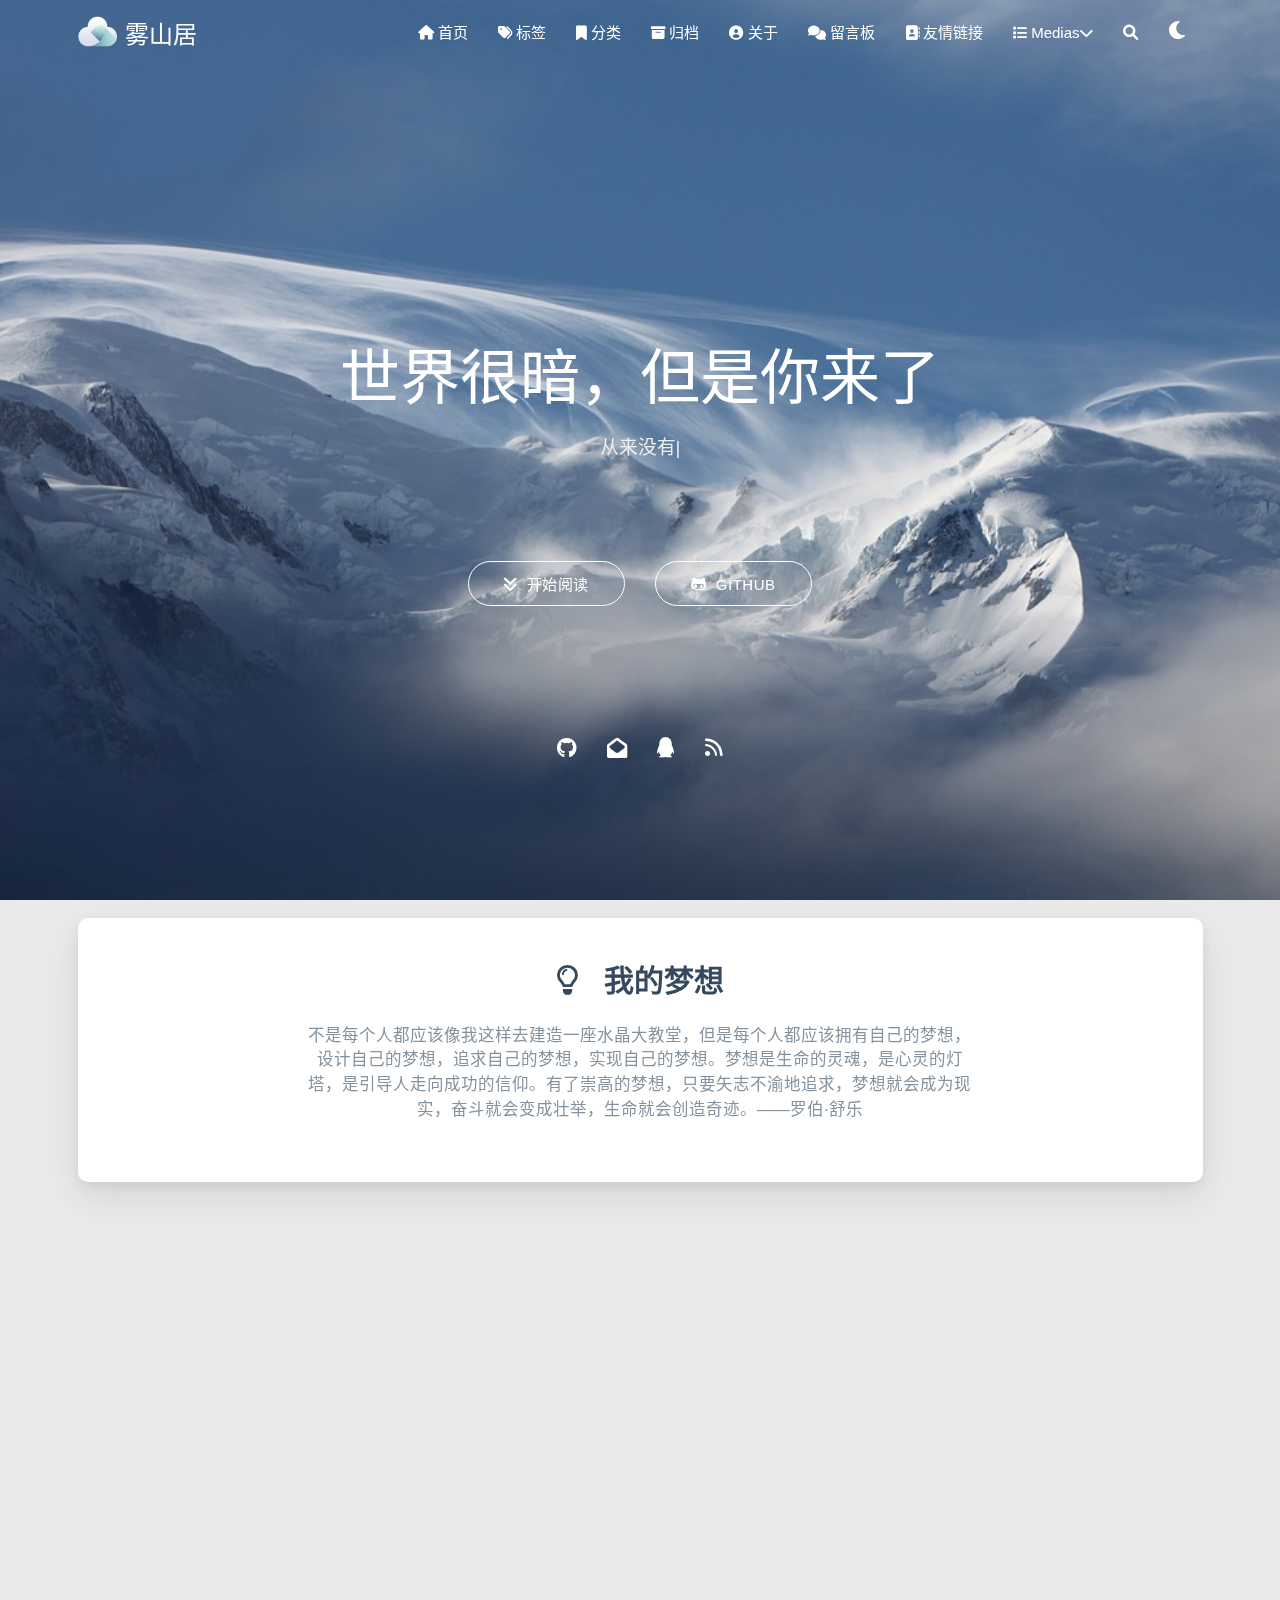
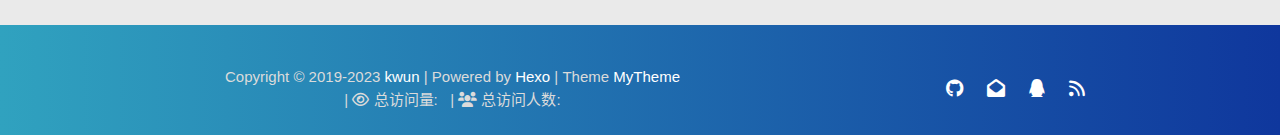
==== commit 12705220: "Site updated: 2023-03-11 15:14:47" ====
--- a/index.html
+++ b/index.html
@@ -1,4 +1,4 @@
-<!DOCTYPE HTML><html lang="zh-CN"><head><meta charset="utf-8"><meta name="keywords" content="HTML,CSS,JavaScript,JQuery,java,linux等"><meta name="description" content="本网站是个人兴趣爱好，总结分享经验，记录生活点滴的平台，希望以后的学习旅途中，走出自己的风景。"><meta http-equiv="X-UA-Compatible" content="IE=edge"><meta name="viewport" content="width=device-width,initial-scale=1,user-scalable=no"><meta name="renderer" content="webkit|ie-stand|ie-comp"><meta name="mobile-web-app-capable" content="yes"><meta name="format-detection" content="telephone=no"><meta name="apple-mobile-web-app-capable" content="yes"><meta name="apple-mobile-web-app-status-bar-style" content="black-translucent"><meta name="referrer" content="no-referrer-when-downgrade"><title>雾山居的博客</title><link rel="icon" type="image/png" href="/favicon.png"><style>.carousel-control{width:45px;height:45px;line-height:55px;border-radius:45px;background:0 0;cursor:pointer;z-index:100}#prev-cover{position:absolute;top:48%;left:8px}#next-cover{position:absolute;top:48%;right:8px}#prev-cover i{margin-right:3px}#next-cover i{margin-left:3px}.carousel-control:hover{background-color:rgba(0,0,0,.4)}.carousel-control i{color:#fff;font-size:2.4rem}</style><link rel="stylesheet" href="/libs/awesome/css/all.min.css"><link rel="stylesheet" href="/libs/materialize/materialize.min.css"><link rel="stylesheet" href="/libs/aos/aos.css"><link rel="stylesheet" href="/libs/animate/animate.min.css"><link rel="stylesheet" href="/libs/lightGallery/css/lightgallery.min.css"><link rel="stylesheet" href="/css/matery.css"><link rel="stylesheet" href="/css/my.css"><link rel="stylesheet" href="/css/dark.css" media="none" onload='"all"!=media&&(media="all")'><link rel="stylesheet" href="/libs/tocbot/tocbot.css"><link rel="stylesheet" href="/css/post.css"><script src="/libs/jquery/jquery-3.6.0.min.js"></script><meta name="generator" content="Hexo 6.3.0"><style>.github-emoji{position:relative;display:inline-block;width:1.2em;min-height:1.2em;overflow:hidden;vertical-align:top;color:transparent}.github-emoji>span{position:relative;z-index:10}.github-emoji .fancybox,.github-emoji img{margin:0!important;padding:0!important;border:none!important;outline:0!important;text-decoration:none!important;user-select:none!important;cursor:auto!important}.github-emoji img{height:1.2em!important;width:1.2em!important;position:absolute!important;left:50%!important;top:50%!important;transform:translate(-50%,-50%)!important;user-select:none!important;cursor:auto!important}.github-emoji-fallback{color:inherit}.github-emoji-fallback img{opacity:0!important}</style><link rel="alternate" href="/atom.xml" title="雾山居的博客" type="application/atom+xml"></head><body><header class="navbar-fixed"><nav id="headNav" class="bg-color nav-transparent"><div id="navContainer" class="nav-wrapper container"><div class="brand-logo"><a href="/" class="waves-effect waves-light"><img src="/medias/logo.png" class="logo-img" alt="LOGO"> <span class="logo-span">雾山居的博客</span></a></div><a href="#" data-target="mobile-nav" class="sidenav-trigger button-collapse"><i class="fas fa-bars"></i></a><ul class="right nav-menu"><li class="hide-on-med-and-down nav-item"><a href="/" class="waves-effect waves-light"><i class="fas fa-home" style="zoom:.6"></i> <span>首页</span></a></li><li class="hide-on-med-and-down nav-item"><a href="/tags" class="waves-effect waves-light"><i class="fas fa-tags" style="zoom:.6"></i> <span>标签</span></a></li><li class="hide-on-med-and-down nav-item"><a href="/categories" class="waves-effect waves-light"><i class="fas fa-bookmark" style="zoom:.6"></i> <span>分类</span></a></li><li class="hide-on-med-and-down nav-item"><a href="/archives" class="waves-effect waves-light"><i class="fas fa-archive" style="zoom:.6"></i> <span>归档</span></a></li><li class="hide-on-med-and-down nav-item"><a href="/about" class="waves-effect waves-light"><i class="fas fa-user-circle" style="zoom:.6"></i> <span>关于</span></a></li><li class="hide-on-med-and-down nav-item"><a href="/contact" class="waves-effect waves-light"><i class="fas fa-comments" style="zoom:.6"></i> <span>留言板</span></a></li><li class="hide-on-med-and-down nav-item"><a href="/friends" class="waves-effect waves-light"><i class="fas fa-address-book" style="zoom:.6"></i> <span>友情链接</span></a></li><li class="hide-on-med-and-down nav-item"><a href="" class="waves-effect waves-light"><i class="fas fa-list" style="zoom:.6"></i> <span>Medias</span><i class="fas fa-chevron-down" aria-hidden="true" style="zoom:.6"></i></a><ul class="sub-nav menus_item_child"><li><a href="/musics"><i class="fas fa-music" style="margin-top:-20px;zoom:.6"></i> <span>Musics</span></a></li><li><a href="/movies"><i class="fas fa-film" style="margin-top:-20px;zoom:.6"></i> <span>Movies</span></a></li><li><a href="/books"><i class="fas fa-book" style="margin-top:-20px;zoom:.6"></i> <span>Books</span></a></li><li><a href="/galleries"><i class="fas fa-image" style="margin-top:-20px;zoom:.6"></i> <span>Galleries</span></a></li></ul></li><li><a href="#searchModal" class="modal-trigger waves-effect waves-light"><i id="searchIcon" class="fas fa-search" title="搜索" style="zoom:.85"></i></a></li><li><a href="javascript:;" class="waves-effect waves-light" onclick="switchNightMode()" title="深色/浅色模式"><i id="sum-moon-icon" class="fas fa-sun" style="zoom:.85"></i></a></li></ul><div id="mobile-nav" class="side-nav sidenav"><div class="mobile-head bg-color"><img src="/medias/logo.png" class="logo-img circle responsive-img"><div class="logo-name">雾山居的博客</div><div class="logo-desc">本网站是个人兴趣爱好，总结分享经验，记录生活点滴的平台，希望以后的学习旅途中，走出自己的风景。</div></div><ul class="menu-list mobile-menu-list"><li class="m-nav-item"><a href="/" class="waves-effect waves-light"><i class="fa-fw fas fa-home"></i> 首页</a></li><li class="m-nav-item"><a href="/tags" class="waves-effect waves-light"><i class="fa-fw fas fa-tags"></i> 标签</a></li><li class="m-nav-item"><a href="/categories" class="waves-effect waves-light"><i class="fa-fw fas fa-bookmark"></i> 分类</a></li><li class="m-nav-item"><a href="/archives" class="waves-effect waves-light"><i class="fa-fw fas fa-archive"></i> 归档</a></li><li class="m-nav-item"><a href="/about" class="waves-effect waves-light"><i class="fa-fw fas fa-user-circle"></i> 关于</a></li><li class="m-nav-item"><a href="/contact" class="waves-effect waves-light"><i class="fa-fw fas fa-comments"></i> 留言板</a></li><li class="m-nav-item"><a href="/friends" class="waves-effect waves-light"><i class="fa-fw fas fa-address-book"></i> 友情链接</a></li><li class="m-nav-item"><a href="javascript:;"><i class="fa-fw fas fa-list"></i> Medias<span class="m-icon"><i class="fas fa-chevron-right"></i></span></a><ul><li><a href="/musics" style="margin-left:75px"><i class="fa fas fa-music" style="position:absolute;left:50px"></i> <span>Musics</span></a></li><li><a href="/movies" style="margin-left:75px"><i class="fa fas fa-film" style="position:absolute;left:50px"></i> <span>Movies</span></a></li><li><a href="/books" style="margin-left:75px"><i class="fa fas fa-book" style="position:absolute;left:50px"></i> <span>Books</span></a></li><li><a href="/galleries" style="margin-left:75px"><i class="fa fas fa-image" style="position:absolute;left:50px"></i> <span>Galleries</span></a></li></ul></li><li><div class="divider"></div></li><li><a href="https://github.com/blinkfox/hexo-theme-matery" class="waves-effect waves-light" target="_blank"><i class="fab fa-github-square fa-fw"></i> Fork Me</a></li></ul></div></div><style>.nav-transparent .github-corner{display:none!important}.github-corner{position:absolute;z-index:10;top:0;right:0;border:0;transform:scale(1.1)}.github-corner svg{color:#0f519d;fill:#fff;height:64px;width:64px}.github-corner:hover .octo-arm{animation:a .56s ease-in-out}.github-corner .octo-arm{animation:none}@keyframes a{0%,to{transform:rotate(0)}20%,60%{transform:rotate(-25deg)}40%,80%{transform:rotate(10deg)}}</style><a href="https://github.com/blinkfox/hexo-theme-matery" class="github-corner tooltipped hide-on-med-and-down" target="_blank" data-tooltip="Fork Me" data-position="left" data-delay="50"><svg viewBox="0 0 250 250" aria-hidden="true"><path d="M0 0 115 115 130 115 142 142 250 250 250 0Z"></path><path d="M128.3 109C113.8 99.7 119 89.6 119 89.6 122 82.7 120.5 78.6 120.5 78.6 119.2 72 123.4 76.3 123.4 76.3 127.3 80.9 125.5 87.3 125.5 87.3 122.9 97.6 130.6 101.9 134.4 103.2" fill="currentColor" style="transform-origin:130px 106px" class="octo-arm"></path><path d="M115 115C114.9 115.1 118.7 116.5 119.8 115.4L133.7 101.6C136.9 99.2 139.9 98.4 142.2 98.6 133.8 88 127.5 74.4 143.8 58 148.5 53.4 154 51.2 159.7 51 160.3 49.4 163.2 43.6 171.4 40.1 171.4 40.1 176.1 42.5 178.8 56.2 183.1 58.6 187.2 61.8 190.9 65.4 194.5 69 197.7 73.2 200.1 77.6 213.8 80.2 216.3 84.9 216.3 84.9 212.7 93.1 206.9 96 205.4 96.6 205.1 102.4 203 107.8 198.3 112.5 181.9 128.9 168.3 122.5 157.7 114.1 157.9 116.9 156.7 120.9 152.7 124.9L141 136.5C139.8 137.7 141.6 141.9 141.8 141.8Z" fill="currentColor" class="octo-body"></path></svg></a></nav></header><div class="carousel carousel-slider center index-cover" data-indicators="true" style="margin-top:-64px"><div class="carousel-item white-text bg-cover about-cover"><div class="container"><div class="row"><div class="col s10 offset-s1 m8 offset-m2 l8 offset-l2"><div class="brand"><div class="title center-align">世界很暗，但是你来了</div><div class="description center-align"><span id="subtitle"></span><script src="/libs/typed/typed.js"></script><script>var typed=new Typed("#subtitle",{strings:["从来没有真正的绝境, 只有心灵的迷途","Never really desperate, only the lost of the soul"],startDelay:300,typeSpeed:100,loop:!0,backSpeed:50,showCursor:!0})</script></div></div></div></div><script>var bannerUrl="/medias/banner/"+(new Date).getDay()+".webp";$(".bg-cover").css("background-image","url("+bannerUrl+")")</script><div class="cover-btns"><a href="#indexCard" class="waves-effect waves-light btn"><i class="fa fa-angle-double-down"></i> 开始阅读</a><a href="https://github.com/louiskwun/louiskwun.github.io" class="waves-effect waves-light btn" target="_blank"><i class="fab fa-github-alt"></i> Github</a></div><div class="cover-social-link"><a href="https://github.com/louiskwun" class="tooltipped" target="_blank" data-tooltip="访问我的GitHub" data-position="top" data-delay="50"><i class="fab fa-github"></i></a><a href="mailto:445352741@qq.com" class="tooltipped" target="_blank" data-tooltip="邮件联系我" data-position="top" data-delay="50"><i class="fas fa-envelope-open"></i></a><a href="tencent://AddContact/?fromId=50&fromSubId=1&subcmd=all&uin=445352741" class="tooltipped" target="_blank" data-tooltip="QQ联系我: 445352741" data-position="top" data-delay="50"><i class="fab fa-qq"></i></a><a href="/atom.xml" class="tooltipped" target="_blank" data-tooltip="RSS 订阅" data-position="top" data-delay="50"><i class="fas fa-rss"></i></a></div></div></div></div><script>$(function () {
+<!DOCTYPE HTML><html lang="zh-CN"><head><meta charset="utf-8"><meta name="keywords" content="HTML,CSS,JavaScript,JQuery,java,linux等"><meta name="description" content="本网站是个人兴趣爱好，总结分享经验，记录生活点滴的平台，希望以后的学习旅途中，走出自己的风景。"><meta http-equiv="X-UA-Compatible" content="IE=edge"><meta name="viewport" content="width=device-width,initial-scale=1,user-scalable=no"><meta name="renderer" content="webkit|ie-stand|ie-comp"><meta name="mobile-web-app-capable" content="yes"><meta name="format-detection" content="telephone=no"><meta name="apple-mobile-web-app-capable" content="yes"><meta name="apple-mobile-web-app-status-bar-style" content="black-translucent"><meta name="referrer" content="no-referrer-when-downgrade"><title>雾山居</title><link rel="icon" type="image/png" href="/favicon.png"><style>.carousel-control{width:45px;height:45px;line-height:55px;border-radius:45px;background:0 0;cursor:pointer;z-index:100}#prev-cover{position:absolute;top:48%;left:8px}#next-cover{position:absolute;top:48%;right:8px}#prev-cover i{margin-right:3px}#next-cover i{margin-left:3px}.carousel-control:hover{background-color:rgba(0,0,0,.4)}.carousel-control i{color:#fff;font-size:2.4rem}</style><link rel="stylesheet" href="/libs/awesome/css/all.min.css"><link rel="stylesheet" href="/libs/materialize/materialize.min.css"><link rel="stylesheet" href="/libs/aos/aos.css"><link rel="stylesheet" href="/libs/animate/animate.min.css"><link rel="stylesheet" href="/libs/lightGallery/css/lightgallery.min.css"><link rel="stylesheet" href="/css/matery.css"><link rel="stylesheet" href="/css/my.css"><link rel="stylesheet" href="/css/dark.css" media="none" onload='"all"!=media&&(media="all")'><link rel="stylesheet" href="/libs/tocbot/tocbot.css"><link rel="stylesheet" href="/css/post.css"><script src="/libs/jquery/jquery-3.6.0.min.js"></script><meta name="generator" content="Hexo 6.3.0"><style>.github-emoji{position:relative;display:inline-block;width:1.2em;min-height:1.2em;overflow:hidden;vertical-align:top;color:transparent}.github-emoji>span{position:relative;z-index:10}.github-emoji .fancybox,.github-emoji img{margin:0!important;padding:0!important;border:none!important;outline:0!important;text-decoration:none!important;user-select:none!important;cursor:auto!important}.github-emoji img{height:1.2em!important;width:1.2em!important;position:absolute!important;left:50%!important;top:50%!important;transform:translate(-50%,-50%)!important;user-select:none!important;cursor:auto!important}.github-emoji-fallback{color:inherit}.github-emoji-fallback img{opacity:0!important}</style><link rel="alternate" href="/atom.xml" title="雾山居" type="application/atom+xml"></head><body><header class="navbar-fixed"><nav id="headNav" class="bg-color nav-transparent"><div id="navContainer" class="nav-wrapper container"><div class="brand-logo"><a href="/" class="waves-effect waves-light"><img src="/medias/logo.png" class="logo-img" alt="LOGO"> <span class="logo-span">雾山居</span></a></div><a href="#" data-target="mobile-nav" class="sidenav-trigger button-collapse"><i class="fas fa-bars"></i></a><ul class="right nav-menu"><li class="hide-on-med-and-down nav-item"><a href="/" class="waves-effect waves-light"><i class="fas fa-home" style="zoom:.6"></i> <span>首页</span></a></li><li class="hide-on-med-and-down nav-item"><a href="/tags" class="waves-effect waves-light"><i class="fas fa-tags" style="zoom:.6"></i> <span>标签</span></a></li><li class="hide-on-med-and-down nav-item"><a href="/categories" class="waves-effect waves-light"><i class="fas fa-bookmark" style="zoom:.6"></i> <span>分类</span></a></li><li class="hide-on-med-and-down nav-item"><a href="/archives" class="waves-effect waves-light"><i class="fas fa-archive" style="zoom:.6"></i> <span>归档</span></a></li><li class="hide-on-med-and-down nav-item"><a href="/about" class="waves-effect waves-light"><i class="fas fa-user-circle" style="zoom:.6"></i> <span>关于</span></a></li><li class="hide-on-med-and-down nav-item"><a href="/contact" class="waves-effect waves-light"><i class="fas fa-comments" style="zoom:.6"></i> <span>留言板</span></a></li><li class="hide-on-med-and-down nav-item"><a href="/friends" class="waves-effect waves-light"><i class="fas fa-address-book" style="zoom:.6"></i> <span>友情链接</span></a></li><li class="hide-on-med-and-down nav-item"><a href="" class="waves-effect waves-light"><i class="fas fa-list" style="zoom:.6"></i> <span>Medias</span><i class="fas fa-chevron-down" aria-hidden="true" style="zoom:.6"></i></a><ul class="sub-nav menus_item_child"><li><a href="/musics"><i class="fas fa-music" style="margin-top:-20px;zoom:.6"></i> <span>Musics</span></a></li><li><a href="/movies"><i class="fas fa-film" style="margin-top:-20px;zoom:.6"></i> <span>Movies</span></a></li><li><a href="/books"><i class="fas fa-book" style="margin-top:-20px;zoom:.6"></i> <span>Books</span></a></li><li><a href="/galleries"><i class="fas fa-image" style="margin-top:-20px;zoom:.6"></i> <span>Galleries</span></a></li></ul></li><li><a href="#searchModal" class="modal-trigger waves-effect waves-light"><i id="searchIcon" class="fas fa-search" title="搜索" style="zoom:.85"></i></a></li><li><a href="javascript:;" class="waves-effect waves-light" onclick="switchNightMode()" title="深色/浅色模式"><i id="sum-moon-icon" class="fas fa-sun" style="zoom:.85"></i></a></li></ul><div id="mobile-nav" class="side-nav sidenav"><div class="mobile-head bg-color"><img src="/medias/logo.png" class="logo-img circle responsive-img"><div class="logo-name">雾山居</div><div class="logo-desc">本网站是个人兴趣爱好，总结分享经验，记录生活点滴的平台，希望以后的学习旅途中，走出自己的风景。</div></div><ul class="menu-list mobile-menu-list"><li class="m-nav-item"><a href="/" class="waves-effect waves-light"><i class="fa-fw fas fa-home"></i> 首页</a></li><li class="m-nav-item"><a href="/tags" class="waves-effect waves-light"><i class="fa-fw fas fa-tags"></i> 标签</a></li><li class="m-nav-item"><a href="/categories" class="waves-effect waves-light"><i class="fa-fw fas fa-bookmark"></i> 分类</a></li><li class="m-nav-item"><a href="/archives" class="waves-effect waves-light"><i class="fa-fw fas fa-archive"></i> 归档</a></li><li class="m-nav-item"><a href="/about" class="waves-effect waves-light"><i class="fa-fw fas fa-user-circle"></i> 关于</a></li><li class="m-nav-item"><a href="/contact" class="waves-effect waves-light"><i class="fa-fw fas fa-comments"></i> 留言板</a></li><li class="m-nav-item"><a href="/friends" class="waves-effect waves-light"><i class="fa-fw fas fa-address-book"></i> 友情链接</a></li><li class="m-nav-item"><a href="javascript:;"><i class="fa-fw fas fa-list"></i> Medias<span class="m-icon"><i class="fas fa-chevron-right"></i></span></a><ul><li><a href="/musics" style="margin-left:75px"><i class="fa fas fa-music" style="position:absolute;left:50px"></i> <span>Musics</span></a></li><li><a href="/movies" style="margin-left:75px"><i class="fa fas fa-film" style="position:absolute;left:50px"></i> <span>Movies</span></a></li><li><a href="/books" style="margin-left:75px"><i class="fa fas fa-book" style="position:absolute;left:50px"></i> <span>Books</span></a></li><li><a href="/galleries" style="margin-left:75px"><i class="fa fas fa-image" style="position:absolute;left:50px"></i> <span>Galleries</span></a></li></ul></li><li><div class="divider"></div></li><li><a href="https://github.com/blinkfox/hexo-theme-matery" class="waves-effect waves-light" target="_blank"><i class="fab fa-github-square fa-fw"></i> Fork Me</a></li></ul></div></div><style>.nav-transparent .github-corner{display:none!important}.github-corner{position:absolute;z-index:10;top:0;right:0;border:0;transform:scale(1.1)}.github-corner svg{color:#0f519d;fill:#fff;height:64px;width:64px}.github-corner:hover .octo-arm{animation:a .56s ease-in-out}.github-corner .octo-arm{animation:none}@keyframes a{0%,to{transform:rotate(0)}20%,60%{transform:rotate(-25deg)}40%,80%{transform:rotate(10deg)}}</style><a href="https://github.com/blinkfox/hexo-theme-matery" class="github-corner tooltipped hide-on-med-and-down" target="_blank" data-tooltip="Fork Me" data-position="left" data-delay="50"><svg viewBox="0 0 250 250" aria-hidden="true"><path d="M0 0 115 115 130 115 142 142 250 250 250 0Z"></path><path d="M128.3 109C113.8 99.7 119 89.6 119 89.6 122 82.7 120.5 78.6 120.5 78.6 119.2 72 123.4 76.3 123.4 76.3 127.3 80.9 125.5 87.3 125.5 87.3 122.9 97.6 130.6 101.9 134.4 103.2" fill="currentColor" style="transform-origin:130px 106px" class="octo-arm"></path><path d="M115 115C114.9 115.1 118.7 116.5 119.8 115.4L133.7 101.6C136.9 99.2 139.9 98.4 142.2 98.6 133.8 88 127.5 74.4 143.8 58 148.5 53.4 154 51.2 159.7 51 160.3 49.4 163.2 43.6 171.4 40.1 171.4 40.1 176.1 42.5 178.8 56.2 183.1 58.6 187.2 61.8 190.9 65.4 194.5 69 197.7 73.2 200.1 77.6 213.8 80.2 216.3 84.9 216.3 84.9 212.7 93.1 206.9 96 205.4 96.6 205.1 102.4 203 107.8 198.3 112.5 181.9 128.9 168.3 122.5 157.7 114.1 157.9 116.9 156.7 120.9 152.7 124.9L141 136.5C139.8 137.7 141.6 141.9 141.8 141.8Z" fill="currentColor" class="octo-body"></path></svg></a></nav></header><div class="carousel carousel-slider center index-cover" data-indicators="true" style="margin-top:-64px"><div class="carousel-item white-text bg-cover about-cover"><div class="container"><div class="row"><div class="col s10 offset-s1 m8 offset-m2 l8 offset-l2"><div class="brand"><div class="title center-align">世界很暗，但是你来了</div><div class="description center-align"><span id="subtitle"></span><script src="/libs/typed/typed.js"></script><script>var typed=new Typed("#subtitle",{strings:["从来没有真正的绝境, 只有心灵的迷途","Never really desperate, only the lost of the soul"],startDelay:300,typeSpeed:100,loop:!0,backSpeed:50,showCursor:!0})</script></div></div></div></div><script>var bannerUrl="/medias/banner/"+(new Date).getDay()+".webp";$(".bg-cover").css("background-image","url("+bannerUrl+")")</script><div class="cover-btns"><a href="#indexCard" class="waves-effect waves-light btn"><i class="fa fa-angle-double-down"></i> 开始阅读</a><a href="https://github.com/louiskwun/louiskwun.github.io" class="waves-effect waves-light btn" target="_blank"><i class="fab fa-github-alt"></i> Github</a></div><div class="cover-social-link"><a href="https://github.com/louiskwun" class="tooltipped" target="_blank" data-tooltip="访问我的GitHub" data-position="top" data-delay="50"><i class="fab fa-github"></i></a><a href="mailto:445352741@qq.com" class="tooltipped" target="_blank" data-tooltip="邮件联系我" data-position="top" data-delay="50"><i class="fas fa-envelope-open"></i></a><a href="tencent://AddContact/?fromId=50&fromSubId=1&subcmd=all&uin=445352741" class="tooltipped" target="_blank" data-tooltip="QQ联系我: 445352741" data-position="top" data-delay="50"><i class="fab fa-qq"></i></a><a href="/atom.xml" class="tooltipped" target="_blank" data-tooltip="RSS 订阅" data-position="top" data-delay="50"><i class="fas fa-rss"></i></a></div></div></div></div><script>$(function () {
         let coverSlider = $('.carousel');
 
         //用户触摸轮播自动 restartPlay 是否生效
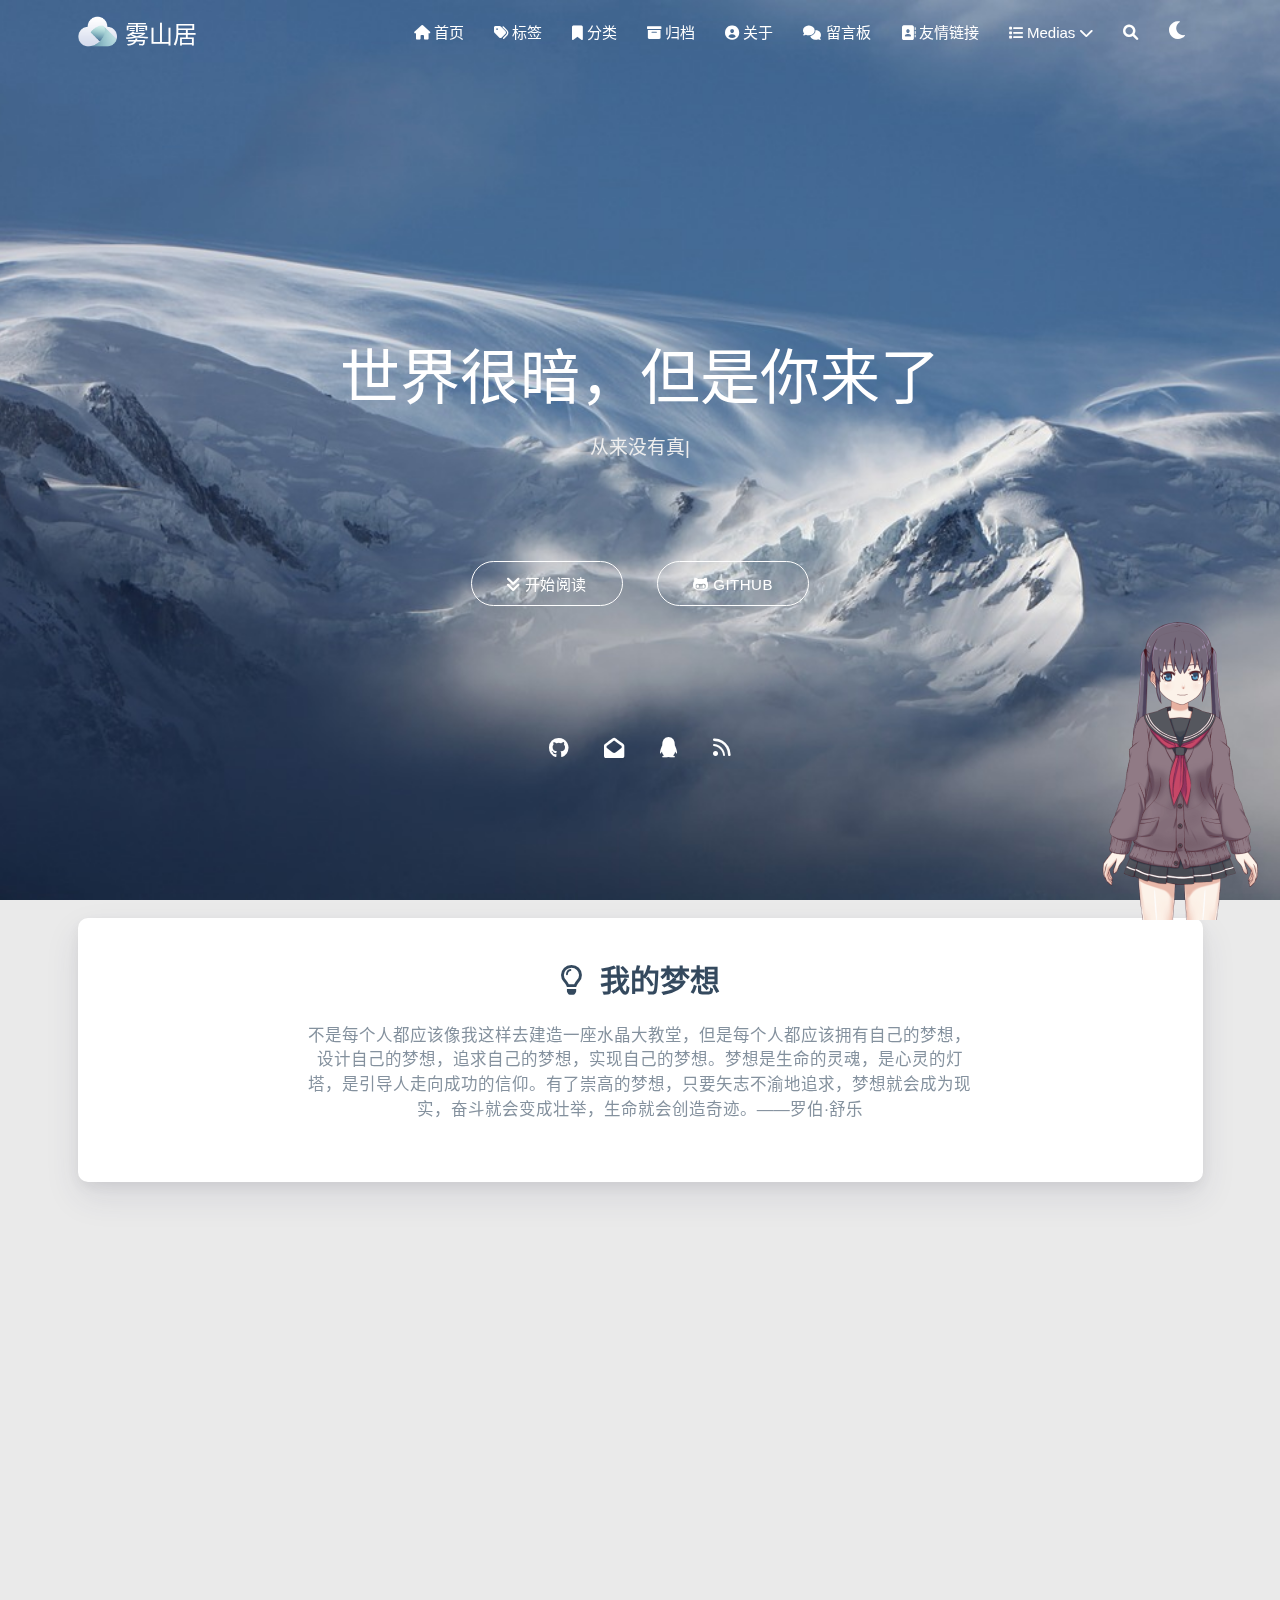
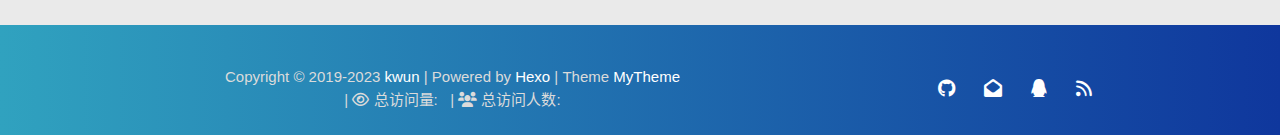
==== commit 75093c55: "Site updated: 2023-03-14 20:55:21" ====
--- a/index.html
+++ b/index.html
@@ -1,4 +1,585 @@
-<!DOCTYPE HTML><html lang="zh-CN"><head><meta charset="utf-8"><meta name="keywords" content="HTML,CSS,JavaScript,JQuery,java,linux等"><meta name="description" content="本网站是个人兴趣爱好，总结分享经验，记录生活点滴的平台，希望以后的学习旅途中，走出自己的风景。"><meta http-equiv="X-UA-Compatible" content="IE=edge"><meta name="viewport" content="width=device-width,initial-scale=1,user-scalable=no"><meta name="renderer" content="webkit|ie-stand|ie-comp"><meta name="mobile-web-app-capable" content="yes"><meta name="format-detection" content="telephone=no"><meta name="apple-mobile-web-app-capable" content="yes"><meta name="apple-mobile-web-app-status-bar-style" content="black-translucent"><meta name="referrer" content="no-referrer-when-downgrade"><title>雾山居</title><link rel="icon" type="image/png" href="/favicon.png"><style>.carousel-control{width:45px;height:45px;line-height:55px;border-radius:45px;background:0 0;cursor:pointer;z-index:100}#prev-cover{position:absolute;top:48%;left:8px}#next-cover{position:absolute;top:48%;right:8px}#prev-cover i{margin-right:3px}#next-cover i{margin-left:3px}.carousel-control:hover{background-color:rgba(0,0,0,.4)}.carousel-control i{color:#fff;font-size:2.4rem}</style><link rel="stylesheet" href="/libs/awesome/css/all.min.css"><link rel="stylesheet" href="/libs/materialize/materialize.min.css"><link rel="stylesheet" href="/libs/aos/aos.css"><link rel="stylesheet" href="/libs/animate/animate.min.css"><link rel="stylesheet" href="/libs/lightGallery/css/lightgallery.min.css"><link rel="stylesheet" href="/css/matery.css"><link rel="stylesheet" href="/css/my.css"><link rel="stylesheet" href="/css/dark.css" media="none" onload='"all"!=media&&(media="all")'><link rel="stylesheet" href="/libs/tocbot/tocbot.css"><link rel="stylesheet" href="/css/post.css"><script src="/libs/jquery/jquery-3.6.0.min.js"></script><meta name="generator" content="Hexo 6.3.0"><style>.github-emoji{position:relative;display:inline-block;width:1.2em;min-height:1.2em;overflow:hidden;vertical-align:top;color:transparent}.github-emoji>span{position:relative;z-index:10}.github-emoji .fancybox,.github-emoji img{margin:0!important;padding:0!important;border:none!important;outline:0!important;text-decoration:none!important;user-select:none!important;cursor:auto!important}.github-emoji img{height:1.2em!important;width:1.2em!important;position:absolute!important;left:50%!important;top:50%!important;transform:translate(-50%,-50%)!important;user-select:none!important;cursor:auto!important}.github-emoji-fallback{color:inherit}.github-emoji-fallback img{opacity:0!important}</style><link rel="alternate" href="/atom.xml" title="雾山居" type="application/atom+xml"></head><body><header class="navbar-fixed"><nav id="headNav" class="bg-color nav-transparent"><div id="navContainer" class="nav-wrapper container"><div class="brand-logo"><a href="/" class="waves-effect waves-light"><img src="/medias/logo.png" class="logo-img" alt="LOGO"> <span class="logo-span">雾山居</span></a></div><a href="#" data-target="mobile-nav" class="sidenav-trigger button-collapse"><i class="fas fa-bars"></i></a><ul class="right nav-menu"><li class="hide-on-med-and-down nav-item"><a href="/" class="waves-effect waves-light"><i class="fas fa-home" style="zoom:.6"></i> <span>首页</span></a></li><li class="hide-on-med-and-down nav-item"><a href="/tags" class="waves-effect waves-light"><i class="fas fa-tags" style="zoom:.6"></i> <span>标签</span></a></li><li class="hide-on-med-and-down nav-item"><a href="/categories" class="waves-effect waves-light"><i class="fas fa-bookmark" style="zoom:.6"></i> <span>分类</span></a></li><li class="hide-on-med-and-down nav-item"><a href="/archives" class="waves-effect waves-light"><i class="fas fa-archive" style="zoom:.6"></i> <span>归档</span></a></li><li class="hide-on-med-and-down nav-item"><a href="/about" class="waves-effect waves-light"><i class="fas fa-user-circle" style="zoom:.6"></i> <span>关于</span></a></li><li class="hide-on-med-and-down nav-item"><a href="/contact" class="waves-effect waves-light"><i class="fas fa-comments" style="zoom:.6"></i> <span>留言板</span></a></li><li class="hide-on-med-and-down nav-item"><a href="/friends" class="waves-effect waves-light"><i class="fas fa-address-book" style="zoom:.6"></i> <span>友情链接</span></a></li><li class="hide-on-med-and-down nav-item"><a href="" class="waves-effect waves-light"><i class="fas fa-list" style="zoom:.6"></i> <span>Medias</span><i class="fas fa-chevron-down" aria-hidden="true" style="zoom:.6"></i></a><ul class="sub-nav menus_item_child"><li><a href="/musics"><i class="fas fa-music" style="margin-top:-20px;zoom:.6"></i> <span>Musics</span></a></li><li><a href="/movies"><i class="fas fa-film" style="margin-top:-20px;zoom:.6"></i> <span>Movies</span></a></li><li><a href="/books"><i class="fas fa-book" style="margin-top:-20px;zoom:.6"></i> <span>Books</span></a></li><li><a href="/galleries"><i class="fas fa-image" style="margin-top:-20px;zoom:.6"></i> <span>Galleries</span></a></li></ul></li><li><a href="#searchModal" class="modal-trigger waves-effect waves-light"><i id="searchIcon" class="fas fa-search" title="搜索" style="zoom:.85"></i></a></li><li><a href="javascript:;" class="waves-effect waves-light" onclick="switchNightMode()" title="深色/浅色模式"><i id="sum-moon-icon" class="fas fa-sun" style="zoom:.85"></i></a></li></ul><div id="mobile-nav" class="side-nav sidenav"><div class="mobile-head bg-color"><img src="/medias/logo.png" class="logo-img circle responsive-img"><div class="logo-name">雾山居</div><div class="logo-desc">本网站是个人兴趣爱好，总结分享经验，记录生活点滴的平台，希望以后的学习旅途中，走出自己的风景。</div></div><ul class="menu-list mobile-menu-list"><li class="m-nav-item"><a href="/" class="waves-effect waves-light"><i class="fa-fw fas fa-home"></i> 首页</a></li><li class="m-nav-item"><a href="/tags" class="waves-effect waves-light"><i class="fa-fw fas fa-tags"></i> 标签</a></li><li class="m-nav-item"><a href="/categories" class="waves-effect waves-light"><i class="fa-fw fas fa-bookmark"></i> 分类</a></li><li class="m-nav-item"><a href="/archives" class="waves-effect waves-light"><i class="fa-fw fas fa-archive"></i> 归档</a></li><li class="m-nav-item"><a href="/about" class="waves-effect waves-light"><i class="fa-fw fas fa-user-circle"></i> 关于</a></li><li class="m-nav-item"><a href="/contact" class="waves-effect waves-light"><i class="fa-fw fas fa-comments"></i> 留言板</a></li><li class="m-nav-item"><a href="/friends" class="waves-effect waves-light"><i class="fa-fw fas fa-address-book"></i> 友情链接</a></li><li class="m-nav-item"><a href="javascript:;"><i class="fa-fw fas fa-list"></i> Medias<span class="m-icon"><i class="fas fa-chevron-right"></i></span></a><ul><li><a href="/musics" style="margin-left:75px"><i class="fa fas fa-music" style="position:absolute;left:50px"></i> <span>Musics</span></a></li><li><a href="/movies" style="margin-left:75px"><i class="fa fas fa-film" style="position:absolute;left:50px"></i> <span>Movies</span></a></li><li><a href="/books" style="margin-left:75px"><i class="fa fas fa-book" style="position:absolute;left:50px"></i> <span>Books</span></a></li><li><a href="/galleries" style="margin-left:75px"><i class="fa fas fa-image" style="position:absolute;left:50px"></i> <span>Galleries</span></a></li></ul></li><li><div class="divider"></div></li><li><a href="https://github.com/blinkfox/hexo-theme-matery" class="waves-effect waves-light" target="_blank"><i class="fab fa-github-square fa-fw"></i> Fork Me</a></li></ul></div></div><style>.nav-transparent .github-corner{display:none!important}.github-corner{position:absolute;z-index:10;top:0;right:0;border:0;transform:scale(1.1)}.github-corner svg{color:#0f519d;fill:#fff;height:64px;width:64px}.github-corner:hover .octo-arm{animation:a .56s ease-in-out}.github-corner .octo-arm{animation:none}@keyframes a{0%,to{transform:rotate(0)}20%,60%{transform:rotate(-25deg)}40%,80%{transform:rotate(10deg)}}</style><a href="https://github.com/blinkfox/hexo-theme-matery" class="github-corner tooltipped hide-on-med-and-down" target="_blank" data-tooltip="Fork Me" data-position="left" data-delay="50"><svg viewBox="0 0 250 250" aria-hidden="true"><path d="M0 0 115 115 130 115 142 142 250 250 250 0Z"></path><path d="M128.3 109C113.8 99.7 119 89.6 119 89.6 122 82.7 120.5 78.6 120.5 78.6 119.2 72 123.4 76.3 123.4 76.3 127.3 80.9 125.5 87.3 125.5 87.3 122.9 97.6 130.6 101.9 134.4 103.2" fill="currentColor" style="transform-origin:130px 106px" class="octo-arm"></path><path d="M115 115C114.9 115.1 118.7 116.5 119.8 115.4L133.7 101.6C136.9 99.2 139.9 98.4 142.2 98.6 133.8 88 127.5 74.4 143.8 58 148.5 53.4 154 51.2 159.7 51 160.3 49.4 163.2 43.6 171.4 40.1 171.4 40.1 176.1 42.5 178.8 56.2 183.1 58.6 187.2 61.8 190.9 65.4 194.5 69 197.7 73.2 200.1 77.6 213.8 80.2 216.3 84.9 216.3 84.9 212.7 93.1 206.9 96 205.4 96.6 205.1 102.4 203 107.8 198.3 112.5 181.9 128.9 168.3 122.5 157.7 114.1 157.9 116.9 156.7 120.9 152.7 124.9L141 136.5C139.8 137.7 141.6 141.9 141.8 141.8Z" fill="currentColor" class="octo-body"></path></svg></a></nav></header><div class="carousel carousel-slider center index-cover" data-indicators="true" style="margin-top:-64px"><div class="carousel-item white-text bg-cover about-cover"><div class="container"><div class="row"><div class="col s10 offset-s1 m8 offset-m2 l8 offset-l2"><div class="brand"><div class="title center-align">世界很暗，但是你来了</div><div class="description center-align"><span id="subtitle"></span><script src="/libs/typed/typed.js"></script><script>var typed=new Typed("#subtitle",{strings:["从来没有真正的绝境, 只有心灵的迷途","Never really desperate, only the lost of the soul"],startDelay:300,typeSpeed:100,loop:!0,backSpeed:50,showCursor:!0})</script></div></div></div></div><script>var bannerUrl="/medias/banner/"+(new Date).getDay()+".webp";$(".bg-cover").css("background-image","url("+bannerUrl+")")</script><div class="cover-btns"><a href="#indexCard" class="waves-effect waves-light btn"><i class="fa fa-angle-double-down"></i> 开始阅读</a><a href="https://github.com/louiskwun/louiskwun.github.io" class="waves-effect waves-light btn" target="_blank"><i class="fab fa-github-alt"></i> Github</a></div><div class="cover-social-link"><a href="https://github.com/louiskwun" class="tooltipped" target="_blank" data-tooltip="访问我的GitHub" data-position="top" data-delay="50"><i class="fab fa-github"></i></a><a href="mailto:445352741@qq.com" class="tooltipped" target="_blank" data-tooltip="邮件联系我" data-position="top" data-delay="50"><i class="fas fa-envelope-open"></i></a><a href="tencent://AddContact/?fromId=50&fromSubId=1&subcmd=all&uin=445352741" class="tooltipped" target="_blank" data-tooltip="QQ联系我: 445352741" data-position="top" data-delay="50"><i class="fab fa-qq"></i></a><a href="/atom.xml" class="tooltipped" target="_blank" data-tooltip="RSS 订阅" data-position="top" data-delay="50"><i class="fas fa-rss"></i></a></div></div></div></div><script>$(function () {
+<!DOCTYPE HTML>
+<html lang="zh-CN">
+
+
+<head>
+    <meta charset="utf-8">
+    <meta name="keywords" content="HTML,CSS,JavaScript,JQuery,java,linux等">
+    <meta name="description" content="本网站是个人兴趣爱好，总结分享经验，记录生活点滴的平台，希望以后的学习旅途中，走出自己的风景。">
+    <meta http-equiv="X-UA-Compatible" content="IE=edge">
+    <meta name="viewport" content="width=device-width, initial-scale=1.0, user-scalable=no">
+    <meta name="renderer" content="webkit|ie-stand|ie-comp">
+    <meta name="mobile-web-app-capable" content="yes">
+    <meta name="format-detection" content="telephone=no">
+    <meta name="apple-mobile-web-app-capable" content="yes">
+    <meta name="apple-mobile-web-app-status-bar-style" content="black-translucent">
+    <meta name="referrer" content="no-referrer-when-downgrade">
+    <!-- Global site tag (gtag.js) - Google Analytics -->
+
+
+    <title>雾山居</title>
+    <link rel="icon" type="image/png" href="/favicon.png">
+    
+
+
+    <!-- index cover -->
+    <!-- <link rel="stylesheet preload" type="text/css" href="/css/indexcover.css"> -->
+    <style>
+        .carousel-control {
+            width: 45px;
+            height: 45px;
+            line-height: 55px;
+            border-radius: 45px;
+            background: transparent;
+            cursor: pointer;
+            z-index: 100;
+        }
+        
+        #prev-cover {
+            position: absolute;
+            top: 48%;
+            left: 8px;
+        }
+        
+        #next-cover {
+            position: absolute;
+            top: 48%;
+            right: 8px;;
+        }
+        
+        #prev-cover i {
+            margin-right: 3px;
+        }
+        
+        #next-cover i {
+            margin-left: 3px;
+        }
+        
+        .carousel-control:hover {
+            background-color: rgba(0, 0, 0, .4);
+        }
+        
+        .carousel-control i {
+            color: #fff;
+            font-size: 2.4rem;
+        }
+    </style>
+
+
+
+<link rel="stylesheet" type="text/css" href="/libs/awesome/css/all.min.css">
+<link rel="stylesheet" type="text/css" href="/libs/materialize/materialize.min.css">
+<link rel="stylesheet" type="text/css" href="/libs/aos/aos.css">
+<link rel="stylesheet" type="text/css" href="/libs/animate/animate.min.css">
+<link rel="stylesheet" type="text/css" href="/libs/lightGallery/css/lightgallery.min.css">
+<link rel="stylesheet" type="text/css" href="/css/matery.css">
+<link rel="stylesheet" type="text/css" href="/css/my.css">
+<link rel="stylesheet" type="text/css" href="/css/dark.css" media="none" onload="if(media!='all')media='all'">
+
+
+
+
+    <link rel="stylesheet" href="/libs/tocbot/tocbot.css">
+    <link rel="stylesheet" href="/css/post.css">
+
+
+
+
+
+
+    <script src="/libs/jquery/jquery-3.6.0.min.js"></script>
+
+<meta name="generator" content="Hexo 6.3.0">
+<style>.github-emoji { position: relative; display: inline-block; width: 1.2em; min-height: 1.2em; overflow: hidden; vertical-align: top; color: transparent; }  .github-emoji > span { position: relative; z-index: 10; }  .github-emoji img, .github-emoji .fancybox { margin: 0 !important; padding: 0 !important; border: none !important; outline: none !important; text-decoration: none !important; user-select: none !important; cursor: auto !important; }  .github-emoji img { height: 1.2em !important; width: 1.2em !important; position: absolute !important; left: 50% !important; top: 50% !important; transform: translate(-50%, -50%) !important; user-select: none !important; cursor: auto !important; } .github-emoji-fallback { color: inherit; } .github-emoji-fallback img { opacity: 0 !important; }</style>
+<link rel="alternate" href="/atom.xml" title="雾山居" type="application/atom+xml">
+</head>
+
+
+<body>
+    <header class="navbar-fixed">
+    <nav id="headNav" class="bg-color nav-transparent">
+        <div id="navContainer" class="nav-wrapper container">
+            <div class="brand-logo">
+                <a href="/" class="waves-effect waves-light">
+                    
+                    <img src="/medias/logo.png" class="logo-img" alt="LOGO">
+                    
+                    <span class="logo-span">雾山居</span>
+                </a>
+            </div>
+            
+
+<a href="#" data-target="mobile-nav" class="sidenav-trigger button-collapse"><i class="fas fa-bars"></i></a>
+<ul class="right nav-menu">
+  
+  <li class="hide-on-med-and-down nav-item">
+    
+    <a href="/" class="waves-effect waves-light">
+      
+      <i class="fas fa-home" style="zoom: 0.6;"></i>
+      
+      <span>首页</span>
+    </a>
+    
+  </li>
+  
+  <li class="hide-on-med-and-down nav-item">
+    
+    <a href="/tags" class="waves-effect waves-light">
+      
+      <i class="fas fa-tags" style="zoom: 0.6;"></i>
+      
+      <span>标签</span>
+    </a>
+    
+  </li>
+  
+  <li class="hide-on-med-and-down nav-item">
+    
+    <a href="/categories" class="waves-effect waves-light">
+      
+      <i class="fas fa-bookmark" style="zoom: 0.6;"></i>
+      
+      <span>分类</span>
+    </a>
+    
+  </li>
+  
+  <li class="hide-on-med-and-down nav-item">
+    
+    <a href="/archives" class="waves-effect waves-light">
+      
+      <i class="fas fa-archive" style="zoom: 0.6;"></i>
+      
+      <span>归档</span>
+    </a>
+    
+  </li>
+  
+  <li class="hide-on-med-and-down nav-item">
+    
+    <a href="/about" class="waves-effect waves-light">
+      
+      <i class="fas fa-user-circle" style="zoom: 0.6;"></i>
+      
+      <span>关于</span>
+    </a>
+    
+  </li>
+  
+  <li class="hide-on-med-and-down nav-item">
+    
+    <a href="/contact" class="waves-effect waves-light">
+      
+      <i class="fas fa-comments" style="zoom: 0.6;"></i>
+      
+      <span>留言板</span>
+    </a>
+    
+  </li>
+  
+  <li class="hide-on-med-and-down nav-item">
+    
+    <a href="/friends" class="waves-effect waves-light">
+      
+      <i class="fas fa-address-book" style="zoom: 0.6;"></i>
+      
+      <span>友情链接</span>
+    </a>
+    
+  </li>
+  
+  <li class="hide-on-med-and-down nav-item">
+    
+    <a href="" class="waves-effect waves-light">
+
+      
+      <i class="fas fa-list" style="zoom: 0.6;"></i>
+      
+      <span>Medias</span>
+      <i class="fas fa-chevron-down" aria-hidden="true" style="zoom: 0.6;"></i>
+    </a>
+    <ul class="sub-nav menus_item_child ">
+      
+      <li>
+        <a href="/musics">
+          
+          <i class="fas fa-music" style="margin-top: -20px; zoom: 0.6;"></i>
+          
+          <span>Musics</span>
+        </a>
+      </li>
+      
+      <li>
+        <a href="/movies">
+          
+          <i class="fas fa-film" style="margin-top: -20px; zoom: 0.6;"></i>
+          
+          <span>Movies</span>
+        </a>
+      </li>
+      
+      <li>
+        <a href="/books">
+          
+          <i class="fas fa-book" style="margin-top: -20px; zoom: 0.6;"></i>
+          
+          <span>Books</span>
+        </a>
+      </li>
+      
+      <li>
+        <a href="/galleries">
+          
+          <i class="fas fa-image" style="margin-top: -20px; zoom: 0.6;"></i>
+          
+          <span>Galleries</span>
+        </a>
+      </li>
+      
+    </ul>
+    
+  </li>
+  
+  <li>
+    <a href="#searchModal" class="modal-trigger waves-effect waves-light">
+      <i id="searchIcon" class="fas fa-search" title="搜索" style="zoom: 0.85;"></i>
+    </a>
+  </li>
+  <li>
+    <a href="javascript:;" class="waves-effect waves-light" onclick="switchNightMode()" title="深色/浅色模式" >
+      <i id="sum-moon-icon" class="fas fa-sun" style="zoom: 0.85;"></i>
+    </a>
+  </li>
+</ul>
+
+
+<div id="mobile-nav" class="side-nav sidenav">
+
+    <div class="mobile-head bg-color">
+        
+        <img src="/medias/logo.png" class="logo-img circle responsive-img">
+        
+        <div class="logo-name">雾山居</div>
+        <div class="logo-desc">
+            
+            本网站是个人兴趣爱好，总结分享经验，记录生活点滴的平台，希望以后的学习旅途中，走出自己的风景。
+            
+        </div>
+    </div>
+
+    <ul class="menu-list mobile-menu-list">
+        
+        <li class="m-nav-item">
+	  
+		<a href="/" class="waves-effect waves-light">
+			
+			    <i class="fa-fw fas fa-home"></i>
+			
+			首页
+		</a>
+          
+        </li>
+        
+        <li class="m-nav-item">
+	  
+		<a href="/tags" class="waves-effect waves-light">
+			
+			    <i class="fa-fw fas fa-tags"></i>
+			
+			标签
+		</a>
+          
+        </li>
+        
+        <li class="m-nav-item">
+	  
+		<a href="/categories" class="waves-effect waves-light">
+			
+			    <i class="fa-fw fas fa-bookmark"></i>
+			
+			分类
+		</a>
+          
+        </li>
+        
+        <li class="m-nav-item">
+	  
+		<a href="/archives" class="waves-effect waves-light">
+			
+			    <i class="fa-fw fas fa-archive"></i>
+			
+			归档
+		</a>
+          
+        </li>
+        
+        <li class="m-nav-item">
+	  
+		<a href="/about" class="waves-effect waves-light">
+			
+			    <i class="fa-fw fas fa-user-circle"></i>
+			
+			关于
+		</a>
+          
+        </li>
+        
+        <li class="m-nav-item">
+	  
+		<a href="/contact" class="waves-effect waves-light">
+			
+			    <i class="fa-fw fas fa-comments"></i>
+			
+			留言板
+		</a>
+          
+        </li>
+        
+        <li class="m-nav-item">
+	  
+		<a href="/friends" class="waves-effect waves-light">
+			
+			    <i class="fa-fw fas fa-address-book"></i>
+			
+			友情链接
+		</a>
+          
+        </li>
+        
+        <li class="m-nav-item">
+	  
+		<a href="javascript:;">
+			
+				<i class="fa-fw fas fa-list"></i>
+			
+			Medias
+			<span class="m-icon"><i class="fas fa-chevron-right"></i></span>
+		</a>
+            <ul  style="background:  ;" >
+              
+                <li>
+
+                  <a href="/musics " style="margin-left:75px">
+				  
+				   <i class="fa fas fa-music" style="position: absolute;left:50px" ></i>
+			      
+		          <span>Musics</span>
+                  </a>
+                </li>
+              
+                <li>
+
+                  <a href="/movies " style="margin-left:75px">
+				  
+				   <i class="fa fas fa-film" style="position: absolute;left:50px" ></i>
+			      
+		          <span>Movies</span>
+                  </a>
+                </li>
+              
+                <li>
+
+                  <a href="/books " style="margin-left:75px">
+				  
+				   <i class="fa fas fa-book" style="position: absolute;left:50px" ></i>
+			      
+		          <span>Books</span>
+                  </a>
+                </li>
+              
+                <li>
+
+                  <a href="/galleries " style="margin-left:75px">
+				  
+				   <i class="fa fas fa-image" style="position: absolute;left:50px" ></i>
+			      
+		          <span>Galleries</span>
+                  </a>
+                </li>
+              
+            </ul>
+          
+        </li>
+        
+        
+        <li><div class="divider"></div></li>
+        <li>
+            <a href="https://github.com/blinkfox/hexo-theme-matery" class="waves-effect waves-light" target="_blank">
+                <i class="fab fa-github-square fa-fw"></i>Fork Me
+            </a>
+        </li>
+        
+    </ul>
+</div>
+
+
+        </div>
+
+        
+            <style>
+    .nav-transparent .github-corner {
+        display: none !important;
+    }
+
+    .github-corner {
+        position: absolute;
+        z-index: 10;
+        top: 0;
+        right: 0;
+        border: 0;
+        transform: scale(1.1);
+    }
+
+    .github-corner svg {
+        color: #0f519d;
+        fill: #fff;
+        height: 64px;
+        width: 64px;
+    }
+
+    .github-corner:hover .octo-arm {
+        animation: a 0.56s ease-in-out;
+    }
+
+    .github-corner .octo-arm {
+        animation: none;
+    }
+
+    @keyframes a {
+        0%,
+        to {
+            transform: rotate(0);
+        }
+        20%,
+        60% {
+            transform: rotate(-25deg);
+        }
+        40%,
+        80% {
+            transform: rotate(10deg);
+        }
+    }
+</style>
+
+<a href="https://github.com/blinkfox/hexo-theme-matery" class="github-corner tooltipped hide-on-med-and-down" target="_blank"
+   data-tooltip="Fork Me" data-position="left" data-delay="50">
+    <svg viewBox="0 0 250 250" aria-hidden="true">
+        <path d="M0,0 L115,115 L130,115 L142,142 L250,250 L250,0 Z"></path>
+        <path d="M128.3,109.0 C113.8,99.7 119.0,89.6 119.0,89.6 C122.0,82.7 120.5,78.6 120.5,78.6 C119.2,72.0 123.4,76.3 123.4,76.3 C127.3,80.9 125.5,87.3 125.5,87.3 C122.9,97.6 130.6,101.9 134.4,103.2"
+              fill="currentColor" style="transform-origin: 130px 106px;" class="octo-arm"></path>
+        <path d="M115.0,115.0 C114.9,115.1 118.7,116.5 119.8,115.4 L133.7,101.6 C136.9,99.2 139.9,98.4 142.2,98.6 C133.8,88.0 127.5,74.4 143.8,58.0 C148.5,53.4 154.0,51.2 159.7,51.0 C160.3,49.4 163.2,43.6 171.4,40.1 C171.4,40.1 176.1,42.5 178.8,56.2 C183.1,58.6 187.2,61.8 190.9,65.4 C194.5,69.0 197.7,73.2 200.1,77.6 C213.8,80.2 216.3,84.9 216.3,84.9 C212.7,93.1 206.9,96.0 205.4,96.6 C205.1,102.4 203.0,107.8 198.3,112.5 C181.9,128.9 168.3,122.5 157.7,114.1 C157.9,116.9 156.7,120.9 152.7,124.9 L141.0,136.5 C139.8,137.7 141.6,141.9 141.8,141.8 Z"
+              fill="currentColor" class="octo-body"></path>
+    </svg>
+</a>
+        
+    </nav>
+
+</header>
+
+    
+
+
+<div class="carousel carousel-slider center index-cover" data-indicators="true" style="margin-top: -64px;">
+    
+
+    <div class="carousel-item  white-text bg-cover about-cover">
+        <div class="container">
+            <div class="row">
+    <div class="col s10 offset-s1 m8 offset-m2 l8 offset-l2">
+        <div class="brand">
+            <div class="title center-align">
+                
+                世界很暗，但是你来了
+                
+            </div>
+
+            <div class="description center-align">
+                
+                <span id="subtitle"></span>
+                <script src="/libs/typed/typed.js"></script>
+                <script>
+                    var typed = new Typed("#subtitle", {
+                        strings: [ 
+                            
+                                "从来没有真正的绝境, 只有心灵的迷途",
+                            
+                                "Never really desperate, only the lost of the soul",
+                            
+                        ],
+                        startDelay: 300,
+                        typeSpeed: 100,
+                        loop: true,
+                        backSpeed: 50,
+                        showCursor: true
+                    });
+                </script>
+                
+            </div>
+        </div>
+    </div>
+</div>
+
+
+<script>
+    // 每天切换 banner 图.  Switch banner image every day.
+    var bannerUrl = "/medias/banner/" + new Date().getDay() + '.webp';
+    $('.bg-cover').css('background-image', 'url(' + bannerUrl + ')');
+</script>
+
+
+
+            <div class="cover-btns">
+                <a href="#indexCard" class="waves-effect waves-light btn">
+                    <i class="fa fa-angle-double-down"></i>开始阅读
+                </a>
+
+                
+                    <a href="https://github.com/louiskwun/louiskwun.github.io" class="waves-effect waves-light btn" target="_blank">
+                        <i class="fab fa-github-alt"></i>Github
+                    </a>
+                
+            </div>
+            <div class="cover-social-link">
+    <a href="https://github.com/louiskwun" class="tooltipped" target="_blank" data-tooltip="访问我的GitHub" data-position="top" data-delay="50">
+        <i class="fab fa-github"></i>
+    </a>
+
+
+
+    <a href="mailto:445352741@qq.com" class="tooltipped" target="_blank" data-tooltip="邮件联系我" data-position="top" data-delay="50">
+        <i class="fas fa-envelope-open"></i>
+    </a>
+
+
+
+
+
+
+
+    <a href="tencent://AddContact/?fromId=50&fromSubId=1&subcmd=all&uin=445352741" class="tooltipped" target="_blank" data-tooltip="QQ联系我: 445352741" data-position="top" data-delay="50">
+        <i class="fab fa-qq"></i>
+    </a>
+
+
+
+
+
+
+
+    <a href="/atom.xml" class="tooltipped" target="_blank" data-tooltip="RSS 订阅" data-position="top" data-delay="50">
+        <i class="fas fa-rss"></i>
+    </a>
+
+</div>
+        </div>
+    </div>
+
+    
+</div>
+
+<script>
+    $(function () {
         let coverSlider = $('.carousel');
 
         //用户触摸轮播自动 restartPlay 是否生效
@@ -56,4 +637,436 @@
             restartPlay();
         });
         
-    });</script><main class="content"><div id="indexCard" class="index-card"><div class="container"><div class="card"><div class="card-content"><div class="dream"><div class="title center-align"><i class="far fa-lightbulb"></i> &nbsp;&nbsp;我的梦想</div><div class="row"><div class="col l8 offset-l2 m10 offset-m1 s10 offset-s1 center-align text">不是每个人都应该像我这样去建造一座水晶大教堂，但是每个人都应该拥有自己的梦想，设计自己的梦想，追求自己的梦想，实现自己的梦想。梦想是生命的灵魂，是心灵的灯塔，是引导人走向成功的信仰。有了崇高的梦想，只要矢志不渝地追求，梦想就会成为现实，奋斗就会变成壮举，生命就会创造奇迹。——罗伯·舒乐</div></div></div><div id="recommend-sections" class="recommend"></div></div></div></div></div><article id="articles" class="container articles"><div class="row article-row"><div class="article col s12 m6 l4" data-aos="zoom-in"><div class="card"><a href="/2023/03/09/hello-world/"><div class="card-image"><img src="/medias/featureimages/12.webp" class="responsive-img" alt="Hello World"> <span class="card-title">Hello World</span></div></a><div class="card-content article-content"><div class="summary block-with-text">Welcome to Hexo! This is your very first post. Check documentation for more info. If you get any problems when using Hex</div><div class="publish-info"><span class="publish-date"><i class="far fa-clock fa-fw icon-date"></i> 2023-03-09</span><span class="publish-author"><i class="fas fa-user fa-fw"></i> kwun</span></div></div></div></div></div></article></main><footer class="page-footer bg-color"><link rel="stylesheet" href="/libs/aplayer/APlayer.min.css"><style>.aplayer .aplayer-lrc p{display:none;font-size:12px;font-weight:700;line-height:16px!important}.aplayer .aplayer-lrc p.aplayer-lrc-current{display:none;font-size:15px;color:#42b983}.aplayer.aplayer-fixed.aplayer-narrow .aplayer-body{left:-66px!important}.aplayer.aplayer-fixed.aplayer-narrow .aplayer-body:hover{left:0!important}</style><div><div class="row"><meting-js class="col l8 offset-l2 m10 offset-m1 s12" server="netease" type="playlist" id="2464078995" fixed="true" autoplay theme="#42b983" loop order="random" preload="auto" volume="0.7" list-folded="true"></meting-js></div></div><script src="/libs/aplayer/APlayer.min.js"></script><script src="/libs/aplayer/Meting.min.js"></script><div class="container row center-align" style="margin-bottom:0!important"><div class="col s12 m8 l8 copy-right">Copyright&nbsp;&copy; <span id="year">2019-2023</span> <a href="/about" target="_blank">kwun</a> |&nbsp;Powered by&nbsp;<a href="https://hexo.io/" target="_blank">Hexo</a> |&nbsp;Theme&nbsp;<a href="https://github.com/louiskwun/louiskwun.github.io" target="_blank">MyTheme</a><br><span id="busuanzi_container_site_pv">&nbsp;|&nbsp;<i class="far fa-eye"></i>&nbsp;总访问量:&nbsp;<span id="busuanzi_value_site_pv" class="white-color"></span></span> <span id="busuanzi_container_site_uv">&nbsp;|&nbsp;<i class="fas fa-users"></i>&nbsp;总访问人数:&nbsp;<span id="busuanzi_value_site_uv" class="white-color"></span></span><br><br></div><div class="col s12 m4 l4 social-link social-statis"><a href="https://github.com/louiskwun" class="tooltipped" target="_blank" data-tooltip="访问我的GitHub" data-position="top" data-delay="50"><i class="fab fa-github"></i></a><a href="mailto:445352741@qq.com" class="tooltipped" target="_blank" data-tooltip="邮件联系我" data-position="top" data-delay="50"><i class="fas fa-envelope-open"></i></a><a href="tencent://AddContact/?fromId=50&fromSubId=1&subcmd=all&uin=445352741" class="tooltipped" target="_blank" data-tooltip="QQ联系我: 445352741" data-position="top" data-delay="50"><i class="fab fa-qq"></i></a><a href="/atom.xml" class="tooltipped" target="_blank" data-tooltip="RSS 订阅" data-position="top" data-delay="50"><i class="fas fa-rss"></i></a></div></div></footer><div class="progress-bar"></div><div id="searchModal" class="modal"><div class="modal-content"><div class="search-header"><span class="title"><i class="fas fa-search"></i> &nbsp;&nbsp;搜索</span> <input type="search" id="searchInput" name="s" placeholder="请输入搜索的关键字" class="search-input"></div><div id="searchResult"></div></div></div><script>$(function(){!function(t,a,s){"use strict";$.ajax({url:t,dataType:"xml",success:function(t){var e=$("entry",t).map(function(){return{title:$("title",this).text(),content:$("content",this).text(),url:$("url",this).text()}}).get(),r=document.getElementById(a),n=document.getElementById(s);r.addEventListener("input",function(){var f='<ul class="search-result-list">',m=this.value.trim().toLowerCase().split(/[\s\-]+/);n.innerHTML="",this.value.trim().length<=0||(e.forEach(function(t){var r=!0,n=t.title.trim().toLowerCase(),a=t.content.trim().replace(/<[^>]+>/g,"").toLowerCase(),e=t.url;e=0===e.indexOf("/")?t.url:"/"+e;var s=-1,i=-1,l=-1;if(""!==n&&""!==a&&m.forEach(function(t,e){s=n.indexOf(t),i=a.indexOf(t),s<0&&i<0?r=!1:(i<0&&(i=0),0===e&&(l=i))}),r){f+="<li><a href='"+e+"' class='search-result-title'>"+n+"</a>";var c=t.content.trim().replace(/<[^>]+>/g,"");if(0<=l){var u=l-20,o=l+80;u<0&&(u=0),0===u&&(o=100),o>c.length&&(o=c.length);var h=c.substr(u,o);m.forEach(function(t){var e=new RegExp(t,"gi");h=h.replace(e,'<em class="search-keyword">'+t+"</em>")}),f+='<p class="search-result">'+h+"...</p>"}f+="</li>"}}),f+="</ul>",n.innerHTML=f)})}})}("/search.xml","searchInput","searchResult")})</script><div class="stars-con"><div id="stars"></div><div id="stars2"></div><div id="stars3"></div></div><script>function switchNightMode(){$('<div class="Cuteen_DarkSky"><div class="Cuteen_DarkPlanet"></div></div>').appendTo($("body")),setTimeout(function(){$("body").hasClass("DarkMode")?($("body").removeClass("DarkMode"),localStorage.setItem("isDark","0"),$("#sum-moon-icon").removeClass("fa-sun").addClass("fa-moon")):($("body").addClass("DarkMode"),localStorage.setItem("isDark","1"),$("#sum-moon-icon").addClass("fa-sun").removeClass("fa-moon")),setTimeout(function(){$(".Cuteen_DarkSky").fadeOut(1e3,function(){$(this).remove()})},2e3)})}</script><div id="backTop" class="top-scroll"><a class="btn-floating btn-large waves-effect waves-light" href="#!"><i class="fas fa-arrow-up"></i></a></div><script src="/libs/materialize/materialize.min.js"></script><script src="/libs/masonry/masonry.pkgd.min.js"></script><script src="/libs/aos/aos.js"></script><script src="/libs/scrollprogress/scrollProgress.min.js"></script><script src="/libs/lightGallery/js/lightgallery-all.min.js"></script><script src="/js/matery.js"></script><script src="https://ssl.captcha.qq.com/TCaptcha.js"></script><script src="/libs/others/TencentCaptcha.js"></script><button id="TencentCaptcha" data-appid="xxxxxxxxxx" data-cbfn="callback" type="button" hidden></button><script>!function(){var t=document.createElement("script"),e=window.location.protocol.split(":")[0];t.src="https"===e?"https://zz.bdstatic.com/linksubmit/push.js":"http://push.zhanzhang.baidu.com/push.js";var s=document.getElementsByTagName("script")[0];s.parentNode.insertBefore(t,s)}()</script><script src="/libs/others/clicklove.js" async></script><script async src="/libs/others/busuanzi.pure.mini.js"></script><script src="/libs/instantpage/instantpage.js" type="module"></script><script src="/live2dw/lib/L2Dwidget.min.js?094cbace49a39548bed64abff5988b05"></script><script>L2Dwidget.init({pluginRootPath:"live2dw/",pluginJsPath:"lib/",pluginModelPath:"assets/",tagMode:!1,debug:!1,model:{jsonPath:"/live2dw/assets/haru02.model.json"},display:{position:"right",width:200,height:400},mobile:{show:!1},log:!1})</script></body></html>+    });
+</script>
+
+
+
+<main class="content">
+
+    
+    <div id="indexCard" class="index-card">
+        <div class="container ">
+            <div class="card">
+                <div class="card-content">
+                    
+                        <div class="dream">
+    
+    <div class="title center-align">
+        <i class="far fa-lightbulb"></i>&nbsp;&nbsp;我的梦想
+    </div>
+    
+    <div class="row">
+        <div class="col l8 offset-l2 m10 offset-m1 s10 offset-s1 center-align text">
+            不是每个人都应该像我这样去建造一座水晶大教堂，但是每个人都应该拥有自己的梦想，设计自己的梦想，追求自己的梦想，实现自己的梦想。梦想是生命的灵魂，是心灵的灯塔，是引导人走向成功的信仰。有了崇高的梦想，只要矢志不渝地追求，梦想就会成为现实，奋斗就会变成壮举，生命就会创造奇迹。——罗伯·舒乐
+        </div>
+    </div>
+</div>
+
+                    
+
+                    
+
+                    
+
+                    
+                    <div id="recommend-sections" class="recommend">
+                        
+
+
+
+                    </div>
+                    
+                </div>
+            </div>
+        </div>
+    </div>
+    
+
+    
+
+    <!-- 所有文章卡片 -->
+    <article id="articles" class="container articles">
+        <div class="row article-row">
+            
+             <!-- 隐藏某个文章 -->
+            <div class="article col s12 m6 l4" data-aos="zoom-in">
+                <div class="card">
+                    <a href="/2023/03/09/hello-world/">
+                        <div class="card-image">
+                            
+                            
+                            <img src="/medias/featureimages/12.webp" class="responsive-img" alt="Hello World">
+                            
+                            <span class="card-title">Hello World</span>
+                        </div>
+                    </a>
+
+                    <div class="card-content article-content">
+                        <div class="summary block-with-text">
+                            
+                                Welcome to Hexo! This is your very first post. Check documentation for more info. If you get any problems when using Hex
+                            
+                        </div>
+                        <div class="publish-info">
+                            <span class="publish-date">
+                                <i class="far fa-clock fa-fw icon-date"></i>2023-03-09
+                            </span>
+                            <span class="publish-author">
+                                
+                                <i class="fas fa-user fa-fw"></i>
+                                kwun
+                                
+                            </span>
+                        </div>
+                    </div>
+
+                    
+                </div>
+            </div>
+              <!-- 隐藏某个文章 -->
+            
+        </div>
+    </article>
+
+</main>
+
+
+
+
+    <footer class="page-footer bg-color">
+    
+        <link rel="stylesheet" href="/libs/aplayer/APlayer.min.css">
+<style>
+    .aplayer .aplayer-lrc p {
+        
+        display: none;
+        
+        font-size: 12px;
+        font-weight: 700;
+        line-height: 16px !important;
+    }
+
+    .aplayer .aplayer-lrc p.aplayer-lrc-current {
+        
+        display: none;
+        
+        font-size: 15px;
+        color: #42b983;
+    }
+
+    
+    .aplayer.aplayer-fixed.aplayer-narrow .aplayer-body {
+        left: -66px !important;
+    }
+
+    .aplayer.aplayer-fixed.aplayer-narrow .aplayer-body:hover {
+        left: 0px !important;
+    }
+
+    
+</style>
+<div class="">
+    
+    <div class="row">
+        <meting-js class="col l8 offset-l2 m10 offset-m1 s12"
+                   server="netease"
+                   type="playlist"
+                   id="2464078995"
+                   fixed='true'
+                   autoplay='false'
+                   theme='#42b983'
+                   loop='all'
+                   order='random'
+                   preload='auto'
+                   volume='0.7'
+                   list-folded='true'
+        >
+        </meting-js>
+    </div>
+</div>
+
+<script src="/libs/aplayer/APlayer.min.js"></script>
+<script src="/libs/aplayer/Meting.min.js"></script>
+
+    
+
+    <div class="container row center-align"
+         style="margin-bottom: 0px !important;">
+        <div class="col s12 m8 l8 copy-right">
+            Copyright&nbsp;&copy;
+            
+                <span id="year">2019-2023</span>
+            
+            <a href="/about" target="_blank">kwun</a>
+            |&nbsp;Powered by&nbsp;<a href="https://hexo.io/" target="_blank">Hexo</a>
+            |&nbsp;Theme&nbsp;<a href="https://github.com/louiskwun/louiskwun.github.io" target="_blank">MyTheme</a>
+            
+            <br>
+            
+            
+            
+                
+            
+            
+                <span id="busuanzi_container_site_pv">
+                &nbsp;|&nbsp;<i class="far fa-eye"></i>&nbsp;总访问量:&nbsp;
+                    <span id="busuanzi_value_site_pv" class="white-color"></span>
+            </span>
+            
+            
+                <span id="busuanzi_container_site_uv">
+                &nbsp;|&nbsp;<i class="fas fa-users"></i>&nbsp;总访问人数:&nbsp;
+                    <span id="busuanzi_value_site_uv" class="white-color"></span>
+            </span>
+            
+            <br>
+
+            <!-- 运行天数提醒. -->
+            
+            <br>
+            
+        </div>
+        <div class="col s12 m4 l4 social-link social-statis">
+    <a href="https://github.com/louiskwun" class="tooltipped" target="_blank" data-tooltip="访问我的GitHub" data-position="top" data-delay="50">
+        <i class="fab fa-github"></i>
+    </a>
+
+
+
+    <a href="mailto:445352741@qq.com" class="tooltipped" target="_blank" data-tooltip="邮件联系我" data-position="top" data-delay="50">
+        <i class="fas fa-envelope-open"></i>
+    </a>
+
+
+
+
+
+
+
+    <a href="tencent://AddContact/?fromId=50&fromSubId=1&subcmd=all&uin=445352741" class="tooltipped" target="_blank" data-tooltip="QQ联系我: 445352741" data-position="top" data-delay="50">
+        <i class="fab fa-qq"></i>
+    </a>
+
+
+
+
+
+
+
+    <a href="/atom.xml" class="tooltipped" target="_blank" data-tooltip="RSS 订阅" data-position="top" data-delay="50">
+        <i class="fas fa-rss"></i>
+    </a>
+
+</div>
+    </div>
+</footer>
+
+<div class="progress-bar"></div>
+
+
+    <!-- 搜索遮罩框 -->
+<div id="searchModal" class="modal">
+    <div class="modal-content">
+        <div class="search-header">
+            <span class="title"><i class="fas fa-search"></i>&nbsp;&nbsp;搜索</span>
+            <input type="search" id="searchInput" name="s" placeholder="请输入搜索的关键字"
+                   class="search-input">
+        </div>
+        <div id="searchResult"></div>
+    </div>
+</div>
+
+<script type="text/javascript">
+$(function () {
+    var searchFunc = function (path, search_id, content_id) {
+        'use strict';
+        $.ajax({
+            url: path,
+            dataType: "xml",
+            success: function (xmlResponse) {
+                // get the contents from search data
+                var datas = $("entry", xmlResponse).map(function () {
+                    return {
+                        title: $("title", this).text(),
+                        content: $("content", this).text(),
+                        url: $("url", this).text()
+                    };
+                }).get();
+                var $input = document.getElementById(search_id);
+                var $resultContent = document.getElementById(content_id);
+                $input.addEventListener('input', function () {
+                    var str = '<ul class=\"search-result-list\">';
+                    var keywords = this.value.trim().toLowerCase().split(/[\s\-]+/);
+                    $resultContent.innerHTML = "";
+                    if (this.value.trim().length <= 0) {
+                        return;
+                    }
+                    // perform local searching
+                    datas.forEach(function (data) {
+                        var isMatch = true;
+                        var data_title = data.title.trim().toLowerCase();
+                        var data_content = data.content.trim().replace(/<[^>]+>/g, "").toLowerCase();
+                        var data_url = data.url;
+                        data_url = data_url.indexOf('/') === 0 ? data.url : '/' + data_url;
+                        var index_title = -1;
+                        var index_content = -1;
+                        var first_occur = -1;
+                        // only match artiles with not empty titles and contents
+                        if (data_title !== '' && data_content !== '') {
+                            keywords.forEach(function (keyword, i) {
+                                index_title = data_title.indexOf(keyword);
+                                index_content = data_content.indexOf(keyword);
+                                if (index_title < 0 && index_content < 0) {
+                                    isMatch = false;
+                                } else {
+                                    if (index_content < 0) {
+                                        index_content = 0;
+                                    }
+                                    if (i === 0) {
+                                        first_occur = index_content;
+                                    }
+                                }
+                            });
+                        }
+                        // show search results
+                        if (isMatch) {
+                            str += "<li><a href='" + data_url + "' class='search-result-title'>" + data_title + "</a>";
+                            var content = data.content.trim().replace(/<[^>]+>/g, "");
+                            if (first_occur >= 0) {
+                                // cut out 100 characters
+                                var start = first_occur - 20;
+                                var end = first_occur + 80;
+                                if (start < 0) {
+                                    start = 0;
+                                }
+                                if (start === 0) {
+                                    end = 100;
+                                }
+                                if (end > content.length) {
+                                    end = content.length;
+                                }
+                                var match_content = content.substr(start, end);
+                                // highlight all keywords
+                                keywords.forEach(function (keyword) {
+                                    var regS = new RegExp(keyword, "gi");
+                                    match_content = match_content.replace(regS, "<em class=\"search-keyword\">" + keyword + "</em>");
+                                });
+
+                                str += "<p class=\"search-result\">" + match_content + "...</p>"
+                            }
+                            str += "</li>";
+                        }
+                    });
+                    str += "</ul>";
+                    $resultContent.innerHTML = str;
+                });
+            }
+        });
+    };
+
+    searchFunc('/search.xml', 'searchInput', 'searchResult');
+});
+</script>
+
+    <!-- 白天和黑夜主题 -->
+<div class="stars-con">
+    <div id="stars"></div>
+    <div id="stars2"></div>
+    <div id="stars3"></div>  
+</div>
+
+<script>
+    function switchNightMode() {
+        $('<div class="Cuteen_DarkSky"><div class="Cuteen_DarkPlanet"></div></div>').appendTo($('body')),
+        setTimeout(function () {
+            $('body').hasClass('DarkMode') 
+            ? ($('body').removeClass('DarkMode'), localStorage.setItem('isDark', '0'), $('#sum-moon-icon').removeClass("fa-sun").addClass('fa-moon')) 
+            : ($('body').addClass('DarkMode'), localStorage.setItem('isDark', '1'), $('#sum-moon-icon').addClass("fa-sun").removeClass('fa-moon')),
+            
+            setTimeout(function () {
+            $('.Cuteen_DarkSky').fadeOut(1e3, function () {
+                $(this).remove()
+            })
+            }, 2e3)
+        })
+    }
+</script>
+
+    <!-- 回到顶部按钮 -->
+<div id="backTop" class="top-scroll">
+    <a class="btn-floating btn-large waves-effect waves-light" href="#!">
+        <i class="fas fa-arrow-up"></i>
+    </a>
+</div>
+
+
+    <script src="/libs/materialize/materialize.min.js"></script>
+    <script src="/libs/masonry/masonry.pkgd.min.js"></script>
+    <script src="/libs/aos/aos.js"></script>
+    <script src="/libs/scrollprogress/scrollProgress.min.js"></script>
+    <script src="/libs/lightGallery/js/lightgallery-all.min.js"></script>
+    <script src="/js/matery.js"></script>
+
+    
+
+    
+    
+    
+
+    <!-- 雪花特效 -->
+    
+
+    <!-- 鼠标星星特效 -->
+    
+
+     
+        <script src="https://ssl.captcha.qq.com/TCaptcha.js"></script>
+        <script src="/libs/others/TencentCaptcha.js"></script>
+        <button id="TencentCaptcha" data-appid="xxxxxxxxxx" data-cbfn="callback" type="button" hidden></button>
+    
+
+    <!-- Baidu Analytics -->
+
+    <!-- Baidu Push -->
+
+<script>
+    (function () {
+        var bp = document.createElement('script');
+        var curProtocol = window.location.protocol.split(':')[0];
+        if (curProtocol === 'https') {
+            bp.src = 'https://zz.bdstatic.com/linksubmit/push.js';
+        } else {
+            bp.src = 'http://push.zhanzhang.baidu.com/push.js';
+        }
+        var s = document.getElementsByTagName("script")[0];
+        s.parentNode.insertBefore(bp, s);
+    })();
+</script>
+
+    
+    <script src="/libs/others/clicklove.js" async="async"></script>
+    
+    
+    <script async src="/libs/others/busuanzi.pure.mini.js"></script>
+    
+
+    
+
+    
+
+    <!--腾讯兔小巢-->
+    
+    
+
+    
+
+    
+
+    
+    <script src="/libs/instantpage/instantpage.js" type="module"></script>
+    
+
+<script src="/live2dw/lib/L2Dwidget.min.js?094cbace49a39548bed64abff5988b05"></script><script>L2Dwidget.init({"pluginRootPath":"live2dw/","pluginJsPath":"lib/","pluginModelPath":"assets/","tagMode":false,"debug":false,"model":{"jsonPath":"/live2dw/assets/haru02.model.json"},"display":{"position":"right","width":200,"height":400},"mobile":{"show":false},"log":false});</script></body>
+
+</html>
--- a/css/indexcover.css
+++ b/css/indexcover.css
@@ -0,0 +1,38 @@
+.carousel-control {
+    width: 45px;
+    height: 45px;
+    line-height: 55px;
+    border-radius: 45px;
+    background: transparent;
+    cursor: pointer;
+    z-index: 100;
+}
+
+#prev-cover {
+    position: absolute;
+    top: 48%;
+    left: 8px;
+}
+
+#next-cover {
+    position: absolute;
+    top: 48%;
+    right: 8px;;
+}
+
+#prev-cover i {
+    margin-right: 3px;
+}
+
+#next-cover i {
+    margin-left: 3px;
+}
+
+.carousel-control:hover {
+    background-color: rgba(0, 0, 0, .4);
+}
+
+.carousel-control i {
+    color: #fff;
+    font-size: 2.4rem;
+}--- a/css/matery.css
+++ b/css/matery.css
@@ -1 +1,2296 @@
-@media only screen and (max-width:601px){.container{width:95%}}@media only screen and (min-width:600px) and (max-width:992px){.container{width:90%}}@media only screen and (min-width:993px){.container{width:90%;max-width:1125px}.head-container{position:absolute;padding:0 30px;width:100%}.post-container{width:90%;margin:0 auto;max-width:1250px}}body{background-color:#eaeaea;margin:0;color:#34495e;overflow-x:hidden;overflow-y:auto}h1{margin:48px 0 22px -5px;font-size:2rem;font-weight:700;line-height:2rem}h2{margin:42px 0 18px -5px;font-size:1.8rem;font-weight:700;line-height:1.8rem}h3{margin:38px 0 15px -4px;font-size:1.6rem;font-weight:700;line-height:1.7rem}h4{margin:32px 0 12px -4px;font-size:1.45rem;font-weight:700;line-height:1.45rem}h5{margin:28px 0 8px -4px;font-size:1.2rem;font-weight:700;line-height:1.2rem}h6{margin:22px 0 4px -4px;font-size:1.1rem;line-height:1.1rem}p{font-size:1rem;line-height:1.5rem}hr{margin:20px 0;border:0;border-top:1px solid #ccc}blockquote{border-left:5px solid #42b983;padding:1rem .8rem .2rem .8rem;color:#666;background-color:rgba(66,185,131,.1)}pre{padding:2rem 1rem 1rem 3rem!important;border-radius:.35rem;tab-size:4}.code-area::after{content:" ";position:absolute;border-radius:50%;background:#ff5f56;width:12px;height:12px;top:0;left:12px;margin-top:12px;-webkit-box-shadow:20px 0 #ffbd2e,40px 0 #27c93f;box-shadow:20px 0 #ffbd2e,40px 0 #27c93f}code{padding:1px 5px;top:13px!important;font-family:Inconsolata,Monaco,Consolas,'Courier New',Courier,monospace;font-size:.91rem;color:#e96900;background-color:#f8f8f8;border-radius:2px}.code_copy{position:absolute;top:.7rem;right:25px;z-index:1;filter:invert(50%);cursor:pointer}.codecopy_notice{position:absolute;top:.7rem;right:6px;z-index:1;filter:invert(50%);opacity:0}.code_lang{position:absolute;top:1.2rem;right:46px;line-height:0;font-weight:700;font-family:Consolas,Monaco,'Andale Mono','Ubuntu Mono',monospace;z-index:1;filter:invert(50%);cursor:pointer}.code-expand{position:absolute;top:4px;right:0;filter:invert(50%);padding:7px;z-index:999!important;cursor:pointer;transition:all .3s;transform:rotate(0)}.code-closed .code-expand{transform:rotate(-180deg)!important;transition:all .3s}.code-closed pre::before{height:0}pre code{padding:0;color:#e8eaf6;background-color:#272822}kbd{margin:0 3px;padding:3px 5px;border-radius:3px;border:1px solid #b4b4b4;box-shadow:0 1px 3px rgba(0,0,0,.25),0 2px 1px 0 rgba(255,255,255,.6) inset;font-family:Consolas,Monaco,'Andale Mono','Ubuntu Mono',monospace;font-size:.9rem;font-weight:600;background-color:#f8f8f8;color:#34495e;line-height:1.8rem;white-space:nowrap}b,strong{font-weight:700}dfn{font-style:italic}small{font-size:85%}cite{font-style:normal}mark{background-color:#fcf8e3;padding:.2em}.card{border-radius:10px;box-shadow:0 15px 35px rgba(50,50,93,.1),0 5px 15px rgba(0,0,0,.07)!important}.card .card-image img{border-radius:8px 8px 0 0;object-fit:cover}.container .row{margin-bottom:0}.bg-color{background-image:linear-gradient(to right,#30a2bf 0,#0f379d 100%)}.text-color{color:#0f379d!important}.white-color{color:#fff}.progress-bar{height:4px;position:fixed;bottom:0;z-index:300;background:linear-gradient(to right,#30a2bf 0,#0f379d 100%);opacity:.8}.sidenav-overlay{z-index:500}.pd-header{margin-top:-64px}header .side-nav{width:240px;z-index:999;box-shadow:0 2px 5px 0 rgba(0,0,0,.16),0 7px 10px 0 rgba(0,0,0,.12)}nav{box-shadow:0 2px 5px 0 rgba(0,0,0,.16),0 7px 10px 0 rgba(0,0,0,.12)}header .nav-transparent{background-color:transparent!important;background-image:none;box-shadow:none}header nav .brand-span{font-size:1.45rem}header .brand-logo .logo-img{height:45px;vertical-align:middle;padding-bottom:6px}header .brand-logo .logo-span{font-size:1.6rem}header .brand-logo .waves-effect{vertical-align:top}header .button-collapse i{font-size:1.5rem}header .side-nav .mobile-head{padding:0 15px}header .side-nav .mobile-head img{margin-top:30px;width:75px;height:75px}header .side-nav .mobile-head .logo-name{margin-top:-30px;padding-left:10px;font-size:1.5rem}header .side-nav .mobile-head .logo-desc{margin-top:-10px;padding-left:10px;padding-bottom:10px;font-size:.8rem;line-height:1.3rem;color:#e3e3e3}header .side-nav .menu-list li{padding:0;margin-left:-15px}header .side-nav .menu-list a{height:50px;line-height:50px;color:#34495e!important}.mobile-menu-list a i{margin-left:8px!important;font-size:1.16rem;color:#34495e!important}header .side-nav .fa-fw{width:3.3rem;text-align:left}header .side-nav .social-link{position:absolute;bottom:45px;padding-left:15px}.social-link a{font-size:1.2rem;display:inline;padding:0 12px}.cover-btns{position:relative;top:10vh;text-align:center}.cover-btns a{margin:10px 15px;padding:0 35px;height:45px;line-height:45px;font-size:1rem;color:#fff;border:1px solid #fff;background-color:transparent;border-radius:30px;box-shadow:none}.cover-btns a:hover{border:1px solid #f44336;background-color:#f44336;box-shadow:0 14px 26px -12px rgba(233,30,99,.42),0 4px 23px 0 rgba(0,0,0,.12),0 8px 10px -5px rgba(233,30,99,.2)}.cover-btns a i{font-size:1.1rem;padding-right:5px}.scroll-down{background:#333;margin:100px auto;-webkit-animation:scroll-down 1.5s infinite;-moz-animation:scroll-down 1.5s infinite;-o-animation:scroll-down 1.5s infinite;animation:scroll-down 1.5s infinite}@-moz-keyframes scroll-down{0%{opacity:.4;-ms-filter:"progid:DXImageTransform.Microsoft.Alpha(Opacity=40)";filter:alpha(opacity=40);top:0}50%{opacity:1;-ms-filter:none;filter:none;top:-16px}100%{opacity:.4;-ms-filter:"progid:DXImageTransform.Microsoft.Alpha(Opacity=40)";filter:alpha(opacity=40);top:0}}@-webkit-keyframes scroll-down{0%{opacity:.4;-ms-filter:"progid:DXImageTransform.Microsoft.Alpha(Opacity=40)";filter:alpha(opacity=40);top:0}50%{opacity:1;-ms-filter:none;filter:none;top:-16px}100%{opacity:.4;-ms-filter:"progid:DXImageTransform.Microsoft.Alpha(Opacity=40)";filter:alpha(opacity=40);top:0}}@-o-keyframes scroll-down{0%{opacity:.4;-ms-filter:"progid:DXImageTransform.Microsoft.Alpha(Opacity=40)";filter:alpha(opacity=40);top:0}50%{opacity:1;-ms-filter:none;filter:none;top:-16px}100%{opacity:.4;-ms-filter:"progid:DXImageTransform.Microsoft.Alpha(Opacity=40)";filter:alpha(opacity=40);top:0}}@keyframes scroll-down{0%{opacity:.4;-ms-filter:"progid:DXImageTransform.Microsoft.Alpha(Opacity=40)";filter:alpha(opacity=40);top:0}50%{opacity:1;-ms-filter:none;filter:none;top:-16px}100%{opacity:.4;-ms-filter:"progid:DXImageTransform.Microsoft.Alpha(Opacity=40)";filter:alpha(opacity=40);top:0}}.cover-social-link{position:relative;top:23vh;width:100%;text-align:center}.cover-social-link a{padding:0 15px;font-size:1.35rem;color:#fff}header .go-back{float:left;position:relative;padding-left:5px;padding-right:5px;z-index:1;height:56px}header .go-back i{font-size:1.6rem;font-weight:200;line-height:56px}.bg-cover{position:relative;display:flex;align-items:center;height:60vh;padding:0;border:0;overflow:hidden;background-position:center center;background-size:cover;transform:translate3d(0,0,0)}.index-cover{height:100vh}.post-cover{height:40vh!important}.bg-cover:after{-webkit-animation:rainbow 60s infinite;animation:rainbow 60s infinite}.bg-cover:after,.bg-cover:before{position:absolute;z-index:1;width:100%;height:100%;display:block;left:0;top:0;content:""}.bg-cover .container{position:relative;color:#fff;z-index:2}.bg-cover .title{font-size:4rem;line-height:1.2em;margin-bottom:20px;position:relative}.bg-cover .description{font-weight:300;font-size:1.25rem;line-height:1.4em;color:#eee}.bg-cover .post-title{margin:0 auto;font-size:2.5rem;font-weight:400}@-webkit-keyframes rainbow{0%,100%{background:rgba(156,39,176,.75);background:linear-gradient(45deg,rgba(156,39,176,.75) 0,rgba(156,39,176,.65) 100%);background:-moz-linear-gradient(135deg,rgba(156,39,176,.75) 0,rgba(156,39,176,.65) 100%);background:-webkit-linear-gradient(135deg,rgba(156,39,176,.75) 0,rgba(156,39,176,.65) 100%)}16%{background:rgba(132,13,121,.75);background:linear-gradient(45deg,rgba(132,13,121,.75) 0,rgba(132,13,121,.65) 100%);background:-moz-linear-gradient(135deg,rgba(132,13,121,.75) 0,rgba(132,13,121,.65) 100%);background:-webkit-linear-gradient(135deg,rgba(132,13,121,.75) 0,rgba(132,13,121,.65) 100%)}32%{background:rgba(239,83,80,.75);background:linear-gradient(45deg,rgba(239,83,80,.75) 0,rgba(239,83,80,.65) 100%);background:-moz-linear-gradient(135deg,rgba(239,83,80,.75) 0,rgba(239,83,80,.65) 100%);background:-webkit-linear-gradient(135deg,rgba(239,83,80,.75) 0,rgba(239,83,80,.65) 100%)}48%{background:rgba(255,87,34,.75);background:linear-gradient(45deg,rgba(255,87,34,.75) 0,rgba(255,87,34,.65) 100%);background:-moz-linear-gradient(135deg,rgba(255,87,34,.75) 0,rgba(255,87,34,.65) 100%);background:-webkit-linear-gradient(135deg,rgba(255,87,34,.75) 0,rgba(255,87,34,.65) 100%)}64%{background:rgba(255,160,0,.75);background:linear-gradient(45deg,rgba(255,160,0,.75) 0,rgba(255,160,0,.65) 100%);background:-moz-linear-gradient(135deg,rgba(255,160,0,.75) 0,rgba(255,112,66,.65) 100%);background:-webkit-linear-gradient(135deg,rgba(255,160,0,.75) 0,rgba(255,160,0,.65) 100%)}80%{background:rgba(233,30,99,.75);background:linear-gradient(45deg,rgba(233,30,99,.75) 0,rgba(233,30,99,.65) 100%);background:-moz-linear-gradient(135deg,rgba(233,30,99,.75) 0,rgba(233,30,99,.65) 100%);background:-webkit-linear-gradient(135deg,rgba(2233,30,99,.75) 0,rgba(233,30,99,.65) 100%)}}@keyframes rainbow{0%,100%{background:rgba(156,39,176,.75);background:linear-gradient(45deg,rgba(156,39,176,.75) 0,rgba(156,39,176,.65) 100%);background:-moz-linear-gradient(135deg,rgba(156,39,176,.75) 0,rgba(156,39,176,.65) 100%);background:-webkit-linear-gradient(135deg,rgba(156,39,176,.75) 0,rgba(156,39,176,.65) 100%)}16%{background:rgba(132,13,121,.75);background:linear-gradient(45deg,rgba(132,13,121,.75) 0,rgba(132,13,121,.65) 100%);background:-moz-linear-gradient(135deg,rgba(132,13,121,.75) 0,rgba(132,13,121,.65) 100%);background:-webkit-linear-gradient(135deg,rgba(132,13,121,.75) 0,rgba(132,13,121,.65) 100%)}32%{background:rgba(239,83,80,.75);background:linear-gradient(45deg,rgba(239,83,80,.75) 0,rgba(239,83,80,.65) 100%);background:-moz-linear-gradient(135deg,rgba(239,83,80,.75) 0,rgba(239,83,80,.65) 100%);background:-webkit-linear-gradient(135deg,rgba(239,83,80,.75) 0,rgba(239,83,80,.65) 100%)}48%{background:rgba(255,87,34,.75);background:linear-gradient(45deg,rgba(255,87,34,.75) 0,rgba(255,87,34,.65) 100%);background:-moz-linear-gradient(135deg,rgba(255,87,34,.75) 0,rgba(255,87,34,.65) 100%);background:-webkit-linear-gradient(135deg,rgba(255,87,34,.75) 0,rgba(255,87,34,.65) 100%)}64%{background:rgba(255,160,0,.75);background:linear-gradient(45deg,rgba(255,160,0,.75) 0,rgba(255,160,0,.65) 100%);background:-moz-linear-gradient(135deg,rgba(255,160,0,.75) 0,rgba(255,112,66,.65) 100%);background:-webkit-linear-gradient(135deg,rgba(255,160,0,.75) 0,rgba(255,160,0,.65) 100%)}80%{background:rgba(233,30,99,.75);background:linear-gradient(45deg,rgba(233,30,99,.75) 0,rgba(233,30,99,.65) 100%);background:-moz-linear-gradient(135deg,rgba(233,30,99,.75) 0,rgba(233,30,99,.65) 100%);background:-webkit-linear-gradient(135deg,rgba(2233,30,99,.75) 0,rgba(233,30,99,.65) 100%)}}.index-card{margin-top:-10px;padding-top:20px}.carousel-post .title{font-size:2.6rem}.dream{margin-top:20px;margin-bottom:40px}.dream .title,.music-player .title,.video-player .title{margin-bottom:20px;font-size:2rem;font-weight:700}.dream .text{opacity:.6;font-size:1.1rem}.music-player,.video-player{margin-top:10px;margin-bottom:50px}.dplayer-video,.music{box-shadow:0 5px 20px 0 rgba(0,0,0,.2),0 10px 20px -12px rgba(0,0,0,.5)!important}#recommend-sections{margin-top:-30px;padding-top:30px}.index-card .card .card-content{padding:20px 40px}@media only screen and (min-width:1418px){.recommend{margin-top:20px;padding:0 .75rem}}@media only screen and (max-width:601px){.index-card .card .card-content{padding:10px 10px}}@media only screen and (min-width:600px) and (max-width:992px){.index-card .card .card-content{padding:20px 20px}}.recommend .row .col{padding:0 1.25rem}.recommend .title{margin-top:25px;margin-bottom:25px;text-align:center;font-size:1.8rem;font-weight:700;line-height:1.8rem}.recommend .post-card:before{position:absolute;z-index:0;width:100%;height:100%;display:block;left:0;top:0;content:"";background-color:rgba(0,0,0,.3);border-radius:10px}.recommend .post-card{position:relative;width:100%;height:300px;max-height:300px;margin-bottom:15px;margin-top:15px;text-align:center;border:0;border-radius:10px;color:rgba(0,0,0,.87);background:#fff 50%;background-size:cover;box-shadow:0 15px 35px rgba(50,50,93,.1),0 5px 15px rgba(0,0,0,.07)}.recommend .post-card .post-body{position:relative;margin:0 auto;padding:1.8rem 1.25rem;z-index:2}.recommend .post-card .post-categories{margin:10px auto}.recommend .post-card .post-categories .category{padding:0 8px;color:hsla(0,0%,100%,.7)!important;font-size:.75rem;font-weight:500}.recommend .post-card a{color:#fff}.recommend .post-card .post-title{height:48px;margin-top:10px;margin-bottom:5px}.recommend .post-card .post-description{margin:20px auto;max-width:500px;height:65px;max-height:65px;font-size:14px;color:hsla(0,0%,100%,.78)!important}.recommend .post-card .read-more{height:40px;margin:.6rem 1px;font-size:.9rem;font-weight:400;line-height:40px;color:#fff;border-radius:30px;box-shadow:0 2px 2px 0 rgba(244,67,54,.14),0 3px 1px -2px rgba(244,67,54,.2),0 1px 5px 0 rgba(244,67,54,.12)}.recommend .post-card .read-more .icon{font-size:1.05rem;padding-right:10px}.archive-calendar{margin-top:-60px;max-width:820px}#post-calendar{width:100%;height:225px}.settings-content{margin-top:-10px}#articles{margin-top:10px;margin-bottom:10px}article a{margin-right:0!important;color:#525f7f;text-transform:none!important}article a:hover{font-weight:700;color:#42b983;text-decoration:underline}.articles .row{margin-left:0;margin-right:0}article .card{border-radius:8px;overflow:hidden}article .card-image{background-color:#222;border-radius:8px}article .card-image img{height:220px;border-radius:.3rem;opacity:.7}article .tag-image img{height:220px}article .card .card-content{padding:15px 15px 12px 18px}article .article-content .summary{padding-bottom:2px;padding-left:0;margin-bottom:6px;word-break:break-all}article .article-content .publish-author{float:right}.publish-date .icon-date{padding-right:5px}.publish-author .icon-category{padding-left:10px}.article-content .publish-author .post-category{padding-left:5px}article .card .card-action{padding:10px 15px 10px 18px;border-radius:0 0 8px 8px!important}article .article-tags .chip{margin:2px;font-size:.8rem;font-weight:400;height:22px;line-height:22px;color:#fff;border-radius:10px}.prev-next{margin-left:-.75rem}.prev-next .article-badge{min-width:3rem;margin-top:7px;padding:3px 10px 3px 8px;text-align:center;font-size:1rem;line-height:inherit;position:absolute;box-sizing:border-box;z-index:200;background-color:#fff;font-weight:500}.prev-next .left-badge{border-radius:8px 0 8px 0}.prev-next .right-badge{border-radius:0 8px 0 8px;right:10px}.paging{margin-bottom:15px}.paging .row{margin-left:0;margin-right:0}.paging .page-info{font-size:1.4rem;color:#888;padding-top:1rem}.paging i{font-size:2.5rem}.paging .disabled{background-color:#ccc!important}.paging .disabled i{color:#999!important}#artDetail{margin-top:-60px}@media only screen and (max-width:550px){#articleContent table{table-layout:fixed}}@media only screen and (min-width:1418px){#artDetail{margin-top:-60px;padding:0 .75rem}}#artDetail .card{box-shadow:0 10px 35px 2px rgba(0,0,0,.15),0 5px 15px rgba(0,0,0,.07),0 2px 5px -5px rgba(0,0,0,.1)!important}#artDetail .tag-cate{padding-bottom:15px}#artDetail a{margin-right:0!important;text-transform:none!important}#artDetail .article-info{padding:20px 30px 1px 40px;margin-bottom:-5px}#artDetail .article-tag .chip{font-size:1rem;font-weight:400;height:25px;line-height:24px;color:#fff;border-radius:15px;margin-right:5px;margin-bottom:2px}#artDetail .tag_share .article-tag .chip{font-size:1rem;font-weight:400;height:25px;line-height:23px;border-radius:15px;margin-right:5px;margin-bottom:2px;color:#42b983;background:#fff;border:1px solid;transition:all .6s ease-in-out}#artDetail .tag_share .article-tag .chip:hover{color:#fff;background:#42b983}#artDetail .post-cate{float:right;color:#42b983}#artDetail .post-cate a{padding-right:5px;color:#42b983;font-weight:500}#artDetail .post-cate a:hover{text-decoration:underline}#artDetail .post-info{color:#525f7f}#artDetail .post-info .post-category{padding-right:4px;color:#525f7f}#artDetail .post-info .post-category:hover{font-weight:700;color:#42b983;text-decoration:underline}#artDetail .post-info .post-date{color:#525f7f}#artDetail .post-info .post-word-count{margin-left:15px}#artDetail .post-info .post-read{margin-left:15px;color:#525f7f}#artDetail .article-card-content{padding:0 15px 20px 18px}@media only screen and (max-width:601px){#artDetail .article-info{padding:15px 15px 1px 15px;margin-bottom:-5px}}@media only screen and (min-width:600px) and (max-width:992px){#artDetail .article-card-content{padding:0 30px 20px 32px}#artDetail .article-info{padding:15px 20px 0 28px;margin-bottom:-5px}}@media only screen and (min-width:993px){#artDetail .article-card-content{padding:0 50px 20px 50px}}#artDetail .reprint{margin:15px 0 .4rem;padding:.5rem .8rem;border:1px solid #eee;line-height:2;transition:box-shadow .3s ease-in-out}#artDetail .reprint-info{word-break:break-word}#artDetail .reprint:hover{box-shadow:0 0 10px 0 rgba(232,237,250,.6),0 4px 8px 0 rgba(232,237,250,.5)}#artDetail .reprint a{font-size:1.05rem;color:#42b983;font-weight:500}#articleContent p{margin:2px 2px 10px;font-size:1.05rem;line-height:1.85rem}#articleContent blockquote p{text-indent:.2rem}#articleContent a{padding:0 2px;color:#42b983;font-weight:500;text-decoration:underline;word-wrap:break-word}#articleContent .img-item{text-align:center}#articleContent img{max-width:100%;height:auto;cursor:pointer}#articleContent video{display:block;margin:30px auto;box-shadow:0 5px 35px 0 rgba(0,0,0,.2),0 10px 35px -11px rgba(0,0,0,.6);cursor:pointer}#articleContent ol,#articleContent ul{display:block;padding-left:2em!important;word-spacing:.05rem}#articleContent ol li,#articleContent ul li{display:list-item;line-height:1.8rem;font-size:1rem}#articleContent ul li{list-style-type:disc}#articleContent ul ul li{list-style-type:circle}#articleContent table{width:100%;display:block;border-collapse:collapse;border-spacing:0;overflow:auto}table tr:nth-child(2n),thead{background-color:#fafafa}#articleContent table th{background-color:#f2f2f2;min-width:80px;border:1px solid #dfe2e5;padding:6px 6px}#articleContent table td{min-width:80px;border:1px solid #dfe2e5;padding:6px 6px}#articleContent [type=checkbox]:not(:checked),[type=checkbox]:checked{position:inherit;margin-left:-1.3rem;margin-right:.4rem;margin-top:-1px;vertical-align:middle;left:unset;visibility:visible}@media only screen and (min-width:600px){#article-share .social-share a{margin-left:15px!important}}.chip-container{margin-top:-60px}.chip-container .tag-title{margin-bottom:10px;color:#3c4858;font-size:1.75rem;font-weight:400}.chip-container .tag-chips{margin:1rem auto .5rem;max-width:850px;text-align:center}.chip-container .tags-posts{margin-top:20px}.chip-container .chip-default{color:#34495e}.chip-container .chip-active{color:#fff!important;background:linear-gradient(to bottom right,#ff5e3a 0,#ff2a68 100%)!important;box-shadow:2px 5px 10px #aaa!important}.chip-container .chip{margin:10px 10px;padding:19px 14px;display:inline-flex;line-height:0;font-size:1rem;font-weight:500;border-radius:5px;cursor:pointer;box-shadow:0 3px 5px rgba(0,0,0,.12);z-index:0}.chip-container .chip:hover{color:#fff;background:linear-gradient(to right,#30a2bf 0,#0f379d 100%)!important}.chip .tag-length{margin-left:5px;margin-right:-2px;font-size:.5rem}.chip-default .tag-length{color:#e91e63;margin-top:1px}.chip-active .tag-length{color:#fff}#cd-timeline .year{position:relative;width:80px;height:80px;margin:10px 0 50px -20px;padding:21px 10px;background-color:#ff5722;color:#fff;font-size:1.8rem;font-weight:600}#cd-timeline .year a{color:#fff}#cd-timeline .month{position:relative;width:60px;height:60px;margin:10px 0 30px -10px;padding:14px 16px;background-color:#ef6c00;color:#fff;font-size:1.7rem;font-weight:600}#cd-timeline .month a{color:#fff}#cd-timeline .day{position:relative;padding:8px 10px;background-color:#ffa726;color:#fff;font-size:1.2rem;font-weight:500}#cd-timeline{max-width:820px;position:relative;margin-top:2rem;margin-bottom:2rem}#cd-timeline::before{content:'';position:absolute;top:0;left:18px;height:100%;width:4px;background:#0f379d}@media only screen and (min-width:900px){#cd-timeline{margin-top:2rem;margin-bottom:2rem}#cd-timeline::before{left:50%;margin-left:-2px}#cd-timeline .year{margin:10px 0 50px -40px;padding:22px 11px}#cd-timeline .month{margin:10px 0 30px -30px;padding:14px 16px}}.cd-timeline-block{position:relative;margin:1em 0}.cd-timeline-block::after{clear:both;content:"";display:table}.cd-timeline-block:first-child{margin-top:0}.cd-timeline-block:last-child{margin-bottom:0}@media only screen and (min-width:870px){.cd-timeline-block{margin:1em 0}.cd-timeline-block:first-child{margin-top:0}.cd-timeline-block:last-child{margin-bottom:0}}.cd-timeline-img{position:absolute;top:0;left:0;width:40px;height:40px;border-radius:50%;box-shadow:0 0 0 4px #fff,inset 0 2px 0 rgba(0,0,0,.08),0 3px 0 4px rgba(0,0,0,.05)}@media only screen and (min-width:900px){.cd-timeline-img{width:40px;height:40px;left:50%;margin-left:-20px;-webkit-transform:translateZ(0);-webkit-backface-visibility:hidden}.cssanimations .cd-timeline-img.is-hidden{visibility:hidden}.cssanimations .cd-timeline-img.bounce-in{visibility:visible;-webkit-animation:cd-bounce-1 .6s;-moz-animation:cd-bounce-1 .6s;animation:cd-bounce-1 .6s}}.cd-timeline-content{position:relative;margin-top:-40px;margin-left:60px;padding:0;border-radius:5px;background:#fff;box-shadow:0 15px 35px rgba(50,50,93,.1),0 5px 15px rgba(0,0,0,.07)!important}.cd-timeline-content::after{clear:both;content:"";display:table}.cd-timeline-content .card{margin:0}.cd-timeline-content::before{content:'';position:absolute;top:18px!important;right:100%;height:0;width:14px;margin-left:2px;margin-right:2px;border:1px dashed #ffa726}@media only screen and (min-width:768px){.cd-timeline-content h2{font-size:1.25rem}.cd-timeline-content p{font-size:1rem}.cd-timeline-content .cd-date,.cd-timeline-content .cd-read-more{font-size:.875rem}}@media only screen and (min-width:900px){.cd-timeline-content{margin-left:0;padding:0;width:45%}.cd-timeline-content::before{top:24px;left:100%}.cd-timeline-content .cd-read-more{float:left}.cd-timeline-block:nth-child(even) .cd-timeline-content{float:right}.cd-timeline-block:nth-child(even) .cd-timeline-content::before{top:24px;left:auto;right:100%;border-color:#ffa726}.cd-timeline-block:nth-child(even) .cd-timeline-content .cd-read-more{float:right}.cssanimations .cd-timeline-content.is-hidden{visibility:hidden}.cssanimations .cd-timeline-content.bounce-in{visibility:visible;-webkit-animation:cd-bounce-2 .6s;-moz-animation:cd-bounce-2 .6s;animation:cd-bounce-2 .6s}}.about-container{width:90%;max-width:1225px;margin-top:-60px}@media only screen and (max-width:601px){.about-container{width:95%}}.post-statis{text-align:center}.post-statis .statis{display:inline-block;padding:.3rem .8rem;text-align:center;letter-spacing:.03rem}.post-statis .statis .count{display:block;font-size:1.3rem;font-weight:700;text-decoration:underline}.post-statis .statis .count a{color:#42b983}.post-statis .statis .name{font-size:.9rem;color:#777}#aboutme .social-link{margin:.5rem 0;text-align:center}#aboutme .social-link a{display:inline-block;width:2.3rem;height:2.3rem;line-height:2.2rem;margin:0 .5rem;padding:0;color:#fff;border:1px solid #0f379d;background:radial-gradient(#30a2bf,#0f379d);font-size:.9rem;border-radius:50%;box-shadow:0 4px 6px rgba(50,50,93,.21),0 2px 3px rgba(0,0,0,.1)}.profile .avatar-img{max-width:160px;width:100%;margin:0 auto;transform:translate3d(0,-65%,0)}.profile .author{margin-top:-80px}.profile .author .post-statis{margin:.5rem 0 1.4rem 0}.profile .author .title{margin-bottom:.1rem;font-size:1.8rem;font-weight:500;color:#3c4858}.profile .author .career{margin:8px 0;font-size:.9rem;font-weight:400;color:#777}#aboutme .profile .social-link{margin:1.5rem 0 .8rem 0}#aboutme .introduction{margin:1.5rem auto 3rem;max-width:600px;color:#999}.my-projects,.my-skills,.post-charts{padding:3.8rem 1.5rem .8rem 1.5rem}.my-gallery .title,.my-projects .title,.my-skills .title,.post-charts,.title{font-size:2rem;margin-bottom:2.25rem}.my-projects .info{max-width:360px;margin:0 auto;padding:1rem 0 1rem}.my-projects .info .icon{display:inline-block;width:76px;height:76px;text-align:center;line-height:76px;color:#fff;font-size:1.75rem;border-radius:50%}.my-projects .info .info-title{margin:1.25rem 0 .875rem;font-size:1.25rem;font-weight:500;line-height:1.5em}.my-projects .info .info-title a{color:#34495e}.my-projects .info .info-desc{margin:0 0 10px;font-size:.9rem;color:#999}.my-skills .skillbar{position:relative;display:block;max-width:360px;margin:15px auto;background:#eee;height:30px;border-radius:35px;-moz-border-radius:35px;-webkit-border-radius:35px;-webkit-transition:.4s linear;-moz-transition:.4s linear;-o-transition:.4s linear;transition:.4s linear;-webkit-transition-property:width,background-color;-moz-transition-property:width,background-color;-o-transition-property:width,background-color;transition-property:width,background-color}.skillbar .skillbar-title{position:absolute;top:0;left:0;width:110px;font-size:.9rem;color:#fff;border-radius:35px;-webkit-border-radius:35px;-moz-border-radius:35px}.skillbar .skillbar-title span{display:block;background:rgba(0,0,0,.15);padding:0 20px;height:30px;line-height:30px;border-radius:35px;-webkit-border-radius:35px;-moz-border-radius:35px}.skillbar .skillbar-bar{height:30px;width:0;border-radius:35px;-moz-border-radius:35px;-webkit-border-radius:35px}.skillbar .skill-bar-percent{position:absolute;right:10px;top:0;font-size:12px;height:30px;line-height:30px;color:#fff;color:rgba(0,0,0,.5)}.my-skills .other-skills{margin-top:2rem}.other-skills .sub-title{font-size:1.5rem}.other-skills .tag-chips{max-width:600px}.other-skills .chip{background-color:#fff;border:1px solid #eee}.other-skills .chip:hover{color:#fff;background:linear-gradient(to right,#30a2bf 0,#0f379d 100%);border:1px solid #30a2bf;box-shadow:0 5px 5px rgba(0,0,0,.25)}.my-gallery{margin:4.5rem auto 1rem;padding:0 1.2rem;max-width:1100px}.my-gallery .photo{margin:.5rem 0}.my-gallery .photo img{width:100%;height:200px;border-radius:10px;cursor:pointer}footer{padding-bottom:1px}footer .social-statis{margin-top:10px;position:relative}footer a{color:#fff}footer .copy-right{color:#dbdbdb}#searchIcon{font-size:1.2rem}#searchModal{min-height:500px;width:80%}#searchModal .search-header .title{font-size:1.6rem;color:#333}#searchResult{margin:-15px 0 10px 10px}p.search-result-summary{margin:15px 0 0 -8px}#searchResult .search-result-list{margin-left:-8px;margin-top:0;padding-left:0;color:#666}.search-result-list .search-result-title{font-size:1.4rem;color:#42b983}.search-result-list li{border-bottom:1px solid #e5e5e5;padding:15px 0 5px 0}.search-result-list .search-keyword{margin:0 2px;padding:1px 5px 1px 4px;border-radius:2px;background-color:#f2f2f2;color:#e96900;font-style:normal;white-space:pre-wrap}.top-scroll{display:none;position:fixed;right:15px;bottom:15px;padding-top:15px;margin-bottom:0;z-index:998}.top-scroll .btn-floating{background:linear-gradient(to bottom right,#ff5e3a 0,#ff2a68 100%);width:48px;height:48px}.top-scroll .btn-floating i{line-height:48px;font-size:1.8rem}@media screen and (min-width:368px) and (max-width:767px){.info-break-policy{word-break:keep-all;float:left;width:50%}}@media screen and (min-width:768px){.info-break-policy{word-break:keep-all;float:left;margin-right:15px}}@media screen and (max-width:367px){.info-break-policy{word-break:keep-all;float:left;width:100%}.custom-card{padding:0 2px!important}}.info-break-policy{margin-bottom:8px}.clearfix{clear:left}.img-shadow{box-shadow:0 5px 25px 0 rgba(0,0,0,.2),0 10px 30px -11px rgba(0,0,0,.6)}.img-margin{margin:25px auto 10px auto}.caption{text-align:center;margin:0 auto 15px auto}.center-caption{color:#525f7f;padding:5px;border-bottom:1px solid #d9d9d9}.lg-sub-html .center-caption{color:#fff!important;border-bottom:none}.overflow-policy{overflow:hidden}.block-with-text{overflow:hidden;position:relative;line-height:1.5em;max-height:4.5em;text-align:justify;margin-right:-1em;padding-right:1em}.block-with-text:before{content:'...';position:absolute;right:.2em;bottom:0}.block-with-text:after{content:'';position:absolute;right:0;width:1em;height:1em;margin-top:.4em;background:#fff}.nav-menu li .sub-nav{position:absolute;top:66px;list-style:none;margin-left:-20px;display:none}.nav-menu li .sub-nav li{text-align:center;clear:left;width:140px;height:35px;line-height:35px;position:relative}.nav-menu li .sub-nav li a{height:34px;line-height:34px;width:138px;padding:0;display:inline-block;border-radius:5px;color:#000}.nav-show i[aria-hidden=true]{-webkit-transform:rotate(180deg)!important;-moz-transform:rotate(180deg)!important;-o-transform:rotate(180deg)!important;-ms-transform:rotate(180deg)!important;transform:rotate(180deg)!important;-webkit-transition:all .3s;-moz-transition:all .3s;-o-transition:all .3s;transition:all .3s}.menus_item_child{background-color:rgba(255,255,255,.8);width:fit-content;border-radius:10px;-webkit-box-shadow:0 5px 20px -4px rgba(0,0,0,.5);box-shadow:0 5px 20px -4px rgba(0,0,0,.5);display:none;opacity:.98;-ms-filter:none;filter:none;-webkit-animation:sub_menus .3s .1s ease both;-moz-animation:sub_menus .3s .1s ease both;-o-animation:sub_menus .3s .1s ease both;animation:sub_menus .3s .1s ease both}.menus_item_child:before{content:"";position:absolute;top:-20px;left:50%;margin-left:-10px;border-width:10px;border-style:solid;border-color:transparent transparent rgba(255,255,255,.8)}.m-nav-item{position:relative}.m-nav-item ul{display:none}.m-nav-item ul li{width:255px;height:50px;line-height:50px;text-align:center}.m-nav-show .m-icon{-webkit-transform:rotate(90deg)!important;-moz-transform:rotate(90deg)!important;-o-transform:rotate(90deg)!important;-ms-transform:rotate(90deg)!important;transform:rotate(90deg)!important;-webkit-transition:all .3s;-moz-transition:all .3s;-o-transition:all .3s;transition:all .3s}.m-nav-item>a:hover,.m-nav-show{color:#fff;background:rgba(255,255,255,.8)}.m-nav-item>a:hover:before,.m-nav-show>a:before{opacity:1}.m-nav-item .m-icon{position:absolute;right:15px;height:50px;padding:0;margin:0}body.DarkMode .theme-btn{background:#222;border:2px solid #555;border-radius:2px;color:#ccc!important;display:inline-block;font-size:.875em;line-height:2;padding:0 5px!important;text-decoration:unset!important;transition:background-color .2s ease-in-out}body.DarkMode .theme-btn:hover{background:#666;border-color:#666;color:#ccc}.theme-btn{background:#fff;border:2px solid #222;border-radius:2px;color:#555!important;display:inline-block;font-size:.875em;line-height:2;padding:0 5px!important;text-decoration:unset!important;transition:background-color .2s ease-in-out}.theme-btn:hover{background:#222;border-color:#222;color:#fff}.theme-btn+.theme-btn{margin:0 0 8px 8px}.theme-btn .fa-fw{text-align:left;width:1.285714285714286em}.post-container .note{border-radius:0;margin-bottom:20px;padding:1em;position:relative;border:1px solid #eee;border-left-width:5px}.post-container .note summary{cursor:pointer;outline:0}.post-container .note summary p{display:inline}.post-container .note h2,.post-container .note h3,.post-container .note h4,.post-container .note h5,.post-container .note h6{border-bottom:initial;margin:0;padding-top:0}.post-container .note blockquote:first-child,.post-container .note img:first-child,.post-container .note ol:first-child,.post-container .note p:first-child,.post-container .note pre:first-child,.post-container .note table:first-child,.post-container .note ul:first-child{margin-top:0}.post-container .note blockquote:last-child,.post-container .note img:last-child,.post-container .note ol:last-child,.post-container .note p:last-child,.post-container .note pre:last-child,.post-container .note table:last-child,.post-container .note ul:last-child{margin-bottom:0}.post-container .note:not(.no-icon){padding-left:2.5em}.post-container .note:not(.no-icon)::before{font-size:1.5em;left:.3em;position:absolute;top:calc(50% - 1em)}.post-container .note.default{border-left-color:#777}.post-container .note.default h2,.post-container .note.default h3,.post-container .note.default h4,.post-container .note.default h5,.post-container .note.default h6{color:#777}.post-container .note.default:not(.no-icon)::before{content:'\f0a9';font-family:'Font Awesome 5 Free';font-weight:900;color:#777}.post-container .note.primary{border-left-color:#6f42c1}.post-container .note.primary h2,.post-container .note.primary h3,.post-container .note.primary h4,.post-container .note.primary h5,.post-container .note.primary h6{color:#6f42c1}.post-container .note.primary:not(.no-icon)::before{content:'\f055';font-family:'Font Awesome 5 Free';font-weight:900;color:#6f42c1}.post-container .note.info{border-left-color:#428bca}.post-container .note.info h2,.post-container .note.info h3,.post-container .note.info h4,.post-container .note.info h5,.post-container .note.info h6{color:#428bca}.post-container .note.info:not(.no-icon)::before{content:'\f05a';font-family:'Font Awesome 5 Free';font-weight:900;color:#428bca}.post-container .note.success{border-left-color:#5cb85c}.post-container .note.success h2,.post-container .note.success h3,.post-container .note.success h4,.post-container .note.success h5,.post-container .note.success h6{color:#5cb85c}.post-container .note.success:not(.no-icon)::before{content:'\f058';font-family:'Font Awesome 5 Free';font-weight:900;color:#5cb85c}.post-container .note.warning{border-left-color:#f0ad4e}.post-container .note.warning h2,.post-container .note.warning h3,.post-container .note.warning h4,.post-container .note.warning h5,.post-container .note.warning h6{color:#f0ad4e}.post-container .note.warning:not(.no-icon)::before{content:'\f06a';font-family:'Font Awesome 5 Free';font-weight:900;color:#f0ad4e}.post-container .note.danger{border-left-color:#d9534f}.post-container .note.danger h2,.post-container .note.danger h3,.post-container .note.danger h4,.post-container .note.danger h5,.post-container .note.danger h6{color:#d9534f}.post-container .note.danger:not(.no-icon)::before{content:'\f056';font-family:'Font Awesome 5 Free';font-weight:900;color:#d9534f}+/*全局基础样式*/
+/*小屏幕下(手机类)的样式*/
+@media only screen and (max-width: 601px) {
+    .container {
+        width: 95%;
+    }
+}
+
+/*中等屏幕下(平板类)的样式*/
+@media only screen and (min-width: 600px) and (max-width: 992px) {
+    .container {
+        width: 90%;
+    }
+}
+
+/*大屏幕下(桌面类)的样式*/
+@media only screen and (min-width: 993px) {
+    .container {
+        width: 90%;
+        max-width: 1125px;
+    }
+
+    .head-container {
+        position: absolute;
+        padding: 0 30px;
+        width: 100%;
+    }
+
+    .post-container {
+        width: 90%;
+        margin: 0 auto;
+        max-width: 1250px;
+    }
+}
+
+body {
+    background-color: #eaeaea;
+    margin: 0;
+    color: #34495e;
+    overflow-x: hidden;
+    overflow-y: auto;
+}
+
+h1 {
+    margin: 48px 0 22px -5px;
+    font-size: 2.0rem;
+    font-weight: bold;
+    line-height: 2.0rem;
+}
+
+h2 {
+    margin: 42px 0 18px -5px;
+    font-size: 1.8rem;
+    font-weight: bold;
+    line-height: 1.8rem;
+}
+
+h3 {
+    margin: 38px 0 15px -4px;
+    font-size: 1.6rem;
+    font-weight: bold;
+    line-height: 1.7rem;
+}
+
+h4 {
+    margin: 32px 0 12px -4px;
+    font-size: 1.45rem;
+    font-weight: bold;
+    line-height: 1.45rem;
+}
+
+h5 {
+    margin: 28px 0 8px -4px;
+    font-size: 1.2rem;
+    font-weight: bold;
+    line-height: 1.2rem;
+}
+
+h6 {
+    margin: 22px 0 4px -4px;
+    font-size: 1.1rem;
+    line-height: 1.1rem;
+}
+
+p {
+    font-size: 1rem;
+    line-height: 1.5rem;
+}
+
+hr {
+    margin: 20px 0;
+    border: 0;
+    border-top: 1px solid #ccc;
+}
+
+blockquote {
+    border-left: 5px solid #42b983;
+    padding: 1rem 0.8rem 0.2rem 0.8rem;
+    color: #666;
+    background-color: rgba(66, 185, 131, .1);
+}
+
+pre {
+    padding: 2rem 1rem 1rem 3rem !important;
+    border-radius: 0.35rem;
+    tab-size: 4;
+}
+
+.code-area::after {
+    content: " ";
+    position: absolute;
+    border-radius: 50%;
+    background: #ff5f56;
+    width: 12px;
+    height: 12px;
+    top: 0;
+    left: 12px;
+    margin-top: 12px;
+    -webkit-box-shadow: 20px 0 #ffbd2e, 40px 0 #27c93f;
+    box-shadow: 20px 0 #ffbd2e, 40px 0 #27c93f;
+}
+
+code {
+    padding: 1px 5px;
+    top: 13px !important;
+    font-family: Inconsolata, Monaco, Consolas, 'Courier New', Courier, monospace;
+    font-size: 0.91rem;
+    color: #e96900;
+    background-color: #f8f8f8;
+    border-radius: 2px;
+}
+
+.code_copy {
+    position: absolute;
+    top: 0.7rem;
+    right: 25px;
+    z-index: 1;
+    filter: invert(50%);
+    cursor: pointer;
+}
+
+.codecopy_notice {
+    position: absolute;
+    top: 0.7rem;
+    right: 6px;
+    z-index: 1;
+    filter: invert(50%);
+    opacity: 0;
+}
+
+.code_lang {
+    position: absolute;
+    top: 1.2rem;
+    right: 46px;
+    line-height: 0;
+    font-weight: bold;
+    font-family: Consolas, Monaco, 'Andale Mono', 'Ubuntu Mono', monospace;
+    z-index: 1;
+    filter: invert(50%);
+    cursor: pointer;
+}
+
+.code-expand {
+    position: absolute;
+    top: 4px;
+    right: 0;
+    filter: invert(50%);
+    padding: 7px;
+    z-index: 999 !important;
+    cursor: pointer;
+    transition: all .3s;
+    transform: rotate(0deg);
+}
+
+.code-closed .code-expand {
+    transform: rotate(-180deg) !important;
+    transition: all .3s;
+}
+
+.code-closed pre::before {
+    height: 0;
+}
+
+pre code {
+    padding: 0;
+    color: #e8eaf6;
+    background-color: #272822;
+}
+
+/* 键盘 kbd 标签样式 */
+kbd {
+    margin: 0 3px;
+    padding: 3px 5px;
+    border-radius: 3px;
+    border: 1px solid #b4b4b4;
+    box-shadow: 0 1px 3px rgba(0, 0, 0, 0.25), 0 2px 1px 0 rgba(255, 255, 255, 0.6) inset;
+    font-family: Consolas, Monaco, 'Andale Mono', 'Ubuntu Mono', monospace;
+    font-size: 0.9rem;
+    font-weight: 600;
+    background-color: #f8f8f8;
+    color: #34495e;
+    line-height: 1.8rem;
+    white-space: nowrap;
+}
+
+b,
+strong {
+    font-weight: bold;
+}
+
+dfn {
+    font-style: italic;
+}
+
+small {
+    font-size: 85%;
+}
+
+cite {
+    font-style: normal;
+}
+
+mark {
+    background-color: #fcf8e3;
+    padding: .2em;
+}
+
+.card {
+    border-radius: 10px;
+    box-shadow: 0 15px 35px rgba(50, 50, 93, .1), 0 5px 15px rgba(0, 0, 0, .07) !important;
+}
+
+.card .card-image img {
+    border-radius: 8px 8px 0 0;
+    /* 修改文章列表图片填充样式为 cover 以覆盖整个区域而不会被缩放 */
+    object-fit: cover;
+}
+
+.container .row {
+    margin-bottom: 0;
+}
+
+.bg-color {
+    background-image: linear-gradient(to right, #30a2bf 0%, #0f379d 100%);
+}
+
+.text-color {
+    color: #0f379d !important;
+}
+
+.white-color {
+    color: #fff;
+}
+
+.progress-bar {
+    height: 4px;
+    position: fixed;
+    bottom: 0;
+    z-index: 300;
+    background: linear-gradient(to right, #30a2bf 0%, #0f379d 100%);
+    opacity: 0.8;
+}
+
+.sidenav-overlay {
+    z-index: 500;
+}
+
+.pd-header {
+    margin-top: -64px;
+}
+
+header .side-nav {
+    width: 240px;
+    z-index: 999;
+    box-shadow: 0 2px 5px 0 rgba(0, 0, 0, 0.16), 0 7px 10px 0 rgba(0, 0, 0, 0.12);
+}
+
+nav {
+    box-shadow: 0 2px 5px 0 rgba(0, 0, 0, 0.16), 0 7px 10px 0 rgba(0, 0, 0, 0.12);
+}
+
+header .nav-transparent {
+    background-color: transparent !important;
+    background-image: none;
+    box-shadow: none;
+}
+
+header nav .brand-span {
+    font-size: 1.45rem;
+}
+
+header .brand-logo .logo-img {
+    height: 45px;
+    vertical-align: middle;
+    padding-bottom: 6px;
+}
+
+header .brand-logo .logo-span {
+    font-size: 1.6rem;
+}
+
+/*修改顶部 logo 的文字垂直对齐为 top，避免默认 middle 看起来偏下*/
+header .brand-logo .waves-effect {
+    vertical-align: top;
+}
+
+header .button-collapse i {
+    font-size: 1.5rem;
+}
+
+header .side-nav .mobile-head {
+    padding: 0 15px;
+}
+
+header .side-nav .mobile-head img {
+    margin-top: 30px;
+    width: 75px;
+    height: 75px;
+}
+
+header .side-nav .mobile-head .logo-name {
+    margin-top: -30px;
+    padding-left: 10px;
+    font-size: 1.5rem;
+}
+
+header .side-nav .mobile-head .logo-desc {
+    margin-top: -10px;
+    padding-left: 10px;
+    padding-bottom: 10px;
+    font-size: 0.8rem;
+    line-height: 1.3rem;
+    color: #e3e3e3;
+}
+
+header .side-nav .menu-list li {
+    padding: 0;
+    margin-left: -15px;
+}
+
+header .side-nav .menu-list a {
+    height: 50px;
+    line-height: 50px;
+    color: #34495e !important;
+}
+
+.mobile-menu-list a i {
+    margin-left: 8px !important;
+    font-size: 1.16rem;
+    color: #34495e !important;
+}
+
+header .side-nav .fa-fw {
+    width: 3.3rem;
+    text-align: left;
+}
+
+header .side-nav .social-link {
+    position: absolute;
+    bottom: 45px;
+    padding-left: 15px;
+}
+
+.social-link a {
+    font-size: 1.2rem;
+    display: inline;
+    padding: 0 12px;
+}
+
+.cover-btns {
+    position: relative;
+    top: 10vh;
+    text-align: center;
+}
+
+.cover-btns a {
+    margin: 10px 15px;
+    padding: 0 35px;
+    height: 45px;
+    line-height: 45px;
+    font-size: 1rem;
+    color: #fff;
+    border: 1px solid #fff;
+    background-color: transparent;
+    border-radius: 30px;
+    box-shadow: none;
+}
+
+.cover-btns a:hover {
+    border: 1px solid #f44336;
+    background-color: #f44336;
+    box-shadow: 0 14px 26px -12px rgba(233, 30, 99, 0.42),
+    0 4px 23px 0 rgba(0, 0, 0, 0.12),
+    0 8px 10px -5px rgba(233, 30, 99, 0.2);
+}
+
+.cover-btns a i {
+    font-size: 1.1rem;
+    padding-right: 5px;
+}
+
+.scroll-down {
+    background: #333;
+    margin: 100px auto;
+    -webkit-animation: scroll-down 1.5s infinite;
+    -moz-animation: scroll-down 1.5s infinite;
+    -o-animation: scroll-down 1.5s infinite;
+    animation: scroll-down 1.5s infinite;
+}
+
+@-moz-keyframes scroll-down {
+    0% {
+        opacity: 0.4;
+        -ms-filter: "progid:DXImageTransform.Microsoft.Alpha(Opacity=40)";
+        filter: alpha(opacity=40);
+        top: 0;
+    }
+
+    50% {
+        opacity: 1;
+        -ms-filter: none;
+        filter: none;
+        top: -16px;
+    }
+
+    100% {
+        opacity: 0.4;
+        -ms-filter: "progid:DXImageTransform.Microsoft.Alpha(Opacity=40)";
+        filter: alpha(opacity=40);
+        top: 0;
+    }
+}
+
+@-webkit-keyframes scroll-down {
+    0% {
+        opacity: 0.4;
+        -ms-filter: "progid:DXImageTransform.Microsoft.Alpha(Opacity=40)";
+        filter: alpha(opacity=40);
+        top: 0;
+    }
+
+    50% {
+        opacity: 1;
+        -ms-filter: none;
+        filter: none;
+        top: -16px;
+    }
+
+    100% {
+        opacity: 0.4;
+        -ms-filter: "progid:DXImageTransform.Microsoft.Alpha(Opacity=40)";
+        filter: alpha(opacity=40);
+        top: 0;
+    }
+}
+
+@-o-keyframes scroll-down {
+    0% {
+        opacity: 0.4;
+        -ms-filter: "progid:DXImageTransform.Microsoft.Alpha(Opacity=40)";
+        filter: alpha(opacity=40);
+        top: 0;
+    }
+
+    50% {
+        opacity: 1;
+        -ms-filter: none;
+        filter: none;
+        top: -16px;
+    }
+
+    100% {
+        opacity: 0.4;
+        -ms-filter: "progid:DXImageTransform.Microsoft.Alpha(Opacity=40)";
+        filter: alpha(opacity=40);
+        top: 0;
+    }
+}
+
+@keyframes scroll-down {
+    0% {
+        opacity: 0.4;
+        -ms-filter: "progid:DXImageTransform.Microsoft.Alpha(Opacity=40)";
+        filter: alpha(opacity=40);
+        top: 0;
+    }
+
+    50% {
+        opacity: 1;
+        -ms-filter: none;
+        filter: none;
+        top: -16px;
+    }
+
+    100% {
+        opacity: 0.4;
+        -ms-filter: "progid:DXImageTransform.Microsoft.Alpha(Opacity=40)";
+        filter: alpha(opacity=40);
+        top: 0;
+    }
+}
+
+.cover-social-link {
+    position: relative;
+    top: 23vh;
+    width: 100%;
+    text-align: center;
+}
+
+.cover-social-link a {
+    padding: 0 15px;
+    font-size: 1.35rem;
+    color: #fff;
+}
+
+header .go-back {
+    float: left;
+    position: relative;
+    padding-left: 5px;
+    padding-right: 5px;
+    z-index: 1;
+    height: 56px;
+}
+
+header .go-back i {
+    font-size: 1.6rem;
+    font-weight: 200;
+    line-height: 56px;
+}
+
+/* 背景图效果. */
+.bg-cover {
+    position: relative;
+    display: flex;
+    align-items: center;
+    height: 60vh;
+    padding: 0;
+    border: 0;
+    overflow: hidden;
+    background-position: center center;
+    background-size: cover;
+    transform: translate3d(0px, 0px, 0px);
+}
+
+.index-cover {
+    height: 100vh;
+}
+
+.post-cover {
+    height: 40vh !important;
+}
+
+.bg-cover:after {
+    -webkit-animation: rainbow 60s infinite;
+    animation: rainbow 60s infinite;
+}
+
+.bg-cover:before,
+.bg-cover:after {
+    position: absolute;
+    z-index: 1;
+    width: 100%;
+    height: 100%;
+    display: block;
+    left: 0;
+    top: 0;
+    content: "";
+}
+
+.bg-cover .container {
+    position: relative;
+    color: #fff;
+    z-index: 2;
+}
+
+.bg-cover .title {
+    font-size: 4rem;
+    line-height: 1.2em;
+    margin-bottom: 20px;
+    position: relative;
+}
+
+.bg-cover .description {
+    font-weight: 300;
+    font-size: 1.25rem;
+    line-height: 1.4em;
+    color: #eee;
+}
+
+.bg-cover .post-title {
+    margin: 0 auto;
+    font-size: 2.5rem;
+    font-weight: 400;
+}
+
+@-webkit-keyframes rainbow {
+
+    0%,
+    100% {
+        background: rgba(156, 39, 176, 0.75);
+        background: linear-gradient(45deg, rgba(156, 39, 176, 0.75) 0%, rgba(156, 39, 176, 0.65) 100%);
+        background: -moz-linear-gradient(135deg, rgba(156, 39, 176, 0.75) 0%, rgba(156, 39, 176, 0.65) 100%);
+        background: -webkit-linear-gradient(135deg, rgba(156, 39, 176, 0.75) 0%, rgba(156, 39, 176, 0.65) 100%);
+    }
+
+    16% {
+        background: rgba(132, 13, 121, 0.75);
+        background: linear-gradient(45deg, rgba(132, 13, 121, 0.75) 0%, rgba(132, 13, 121, 0.65) 100%);
+        background: -moz-linear-gradient(135deg, rgba(132, 13, 121, 0.75) 0%, rgba(132, 13, 121, 0.65) 100%);
+        background: -webkit-linear-gradient(135deg, rgba(132, 13, 121, 0.75) 0%, rgba(132, 13, 121, 0.65) 100%);
+    }
+
+    32% {
+        background: rgba(239, 83, 80, 0.75);
+        background: linear-gradient(45deg, rgba(239, 83, 80, 0.75) 0%, rgba(239, 83, 80, 0.65) 100%);
+        background: -moz-linear-gradient(135deg, rgba(239, 83, 80, 0.75) 0%, rgba(239, 83, 80, 0.65) 100%);
+        background: -webkit-linear-gradient(135deg, rgba(239, 83, 80, 0.75) 0%, rgba(239, 83, 80, 0.65) 100%);
+    }
+
+    48% {
+        background: rgba(255, 87, 34, 0.75);
+        background: linear-gradient(45deg, rgba(255, 87, 34, 0.75) 0%, rgba(255, 87, 34, 0.65) 100%);
+        background: -moz-linear-gradient(135deg, rgba(255, 87, 34, 0.75) 0%, rgba(255, 87, 34, 0.65) 100%);
+        background: -webkit-linear-gradient(135deg, rgba(255, 87, 34, 0.75) 0%, rgba(255, 87, 34, 0.65) 100%);
+    }
+
+    64% {
+        background: rgba(255, 160, 0, 0.75);
+        background: linear-gradient(45deg, rgba(255, 160, 0, 0.75) 0%, rgba(255, 160, 0, 0.65) 100%);
+        background: -moz-linear-gradient(135deg, rgba(255, 160, 0, 0.75) 0%, rgba(255, 112, 66, 0.65) 100%);
+        background: -webkit-linear-gradient(135deg, rgba(255, 160, 0, 0.75) 0%, rgba(255, 160, 0, 0.65) 100%);
+    }
+
+    80% {
+        background: rgba(233, 30, 99, 0.75);
+        background: linear-gradient(45deg, rgba(233, 30, 99, 0.75) 0%, rgba(233, 30, 99, 0.65) 100%);
+        background: -moz-linear-gradient(135deg, rgba(233, 30, 99, 0.75) 0%, rgba(233, 30, 99, 0.65) 100%);
+        background: -webkit-linear-gradient(135deg, rgba(2233, 30, 99, 0.75) 0%, rgba(233, 30, 99, 0.65) 100%);
+    }
+}
+
+@keyframes rainbow {
+
+    0%,
+    100% {
+        background: rgba(156, 39, 176, 0.75);
+        background: linear-gradient(45deg, rgba(156, 39, 176, 0.75) 0%, rgba(156, 39, 176, 0.65) 100%);
+        background: -moz-linear-gradient(135deg, rgba(156, 39, 176, 0.75) 0%, rgba(156, 39, 176, 0.65) 100%);
+        background: -webkit-linear-gradient(135deg, rgba(156, 39, 176, 0.75) 0%, rgba(156, 39, 176, 0.65) 100%);
+    }
+
+    16% {
+        background: rgba(132, 13, 121, 0.75);
+        background: linear-gradient(45deg, rgba(132, 13, 121, 0.75) 0%, rgba(132, 13, 121, 0.65) 100%);
+        background: -moz-linear-gradient(135deg, rgba(132, 13, 121, 0.75) 0%, rgba(132, 13, 121, 0.65) 100%);
+        background: -webkit-linear-gradient(135deg, rgba(132, 13, 121, 0.75) 0%, rgba(132, 13, 121, 0.65) 100%);
+    }
+
+    32% {
+        background: rgba(239, 83, 80, 0.75);
+        background: linear-gradient(45deg, rgba(239, 83, 80, 0.75) 0%, rgba(239, 83, 80, 0.65) 100%);
+        background: -moz-linear-gradient(135deg, rgba(239, 83, 80, 0.75) 0%, rgba(239, 83, 80, 0.65) 100%);
+        background: -webkit-linear-gradient(135deg, rgba(239, 83, 80, 0.75) 0%, rgba(239, 83, 80, 0.65) 100%);
+    }
+
+    48% {
+        background: rgba(255, 87, 34, 0.75);
+        background: linear-gradient(45deg, rgba(255, 87, 34, 0.75) 0%, rgba(255, 87, 34, 0.65) 100%);
+        background: -moz-linear-gradient(135deg, rgba(255, 87, 34, 0.75) 0%, rgba(255, 87, 34, 0.65) 100%);
+        background: -webkit-linear-gradient(135deg, rgba(255, 87, 34, 0.75) 0%, rgba(255, 87, 34, 0.65) 100%);
+    }
+
+    64% {
+        background: rgba(255, 160, 0, 0.75);
+        background: linear-gradient(45deg, rgba(255, 160, 0, 0.75) 0%, rgba(255, 160, 0, 0.65) 100%);
+        background: -moz-linear-gradient(135deg, rgba(255, 160, 0, 0.75) 0%, rgba(255, 112, 66, 0.65) 100%);
+        background: -webkit-linear-gradient(135deg, rgba(255, 160, 0, 0.75) 0%, rgba(255, 160, 0, 0.65) 100%);
+    }
+
+    80% {
+        background: rgba(233, 30, 99, 0.75);
+        background: linear-gradient(45deg, rgba(233, 30, 99, 0.75) 0%, rgba(233, 30, 99, 0.65) 100%);
+        background: -moz-linear-gradient(135deg, rgba(233, 30, 99, 0.75) 0%, rgba(233, 30, 99, 0.65) 100%);
+        background: -webkit-linear-gradient(135deg, rgba(2233, 30, 99, 0.75) 0%, rgba(233, 30, 99, 0.65) 100%);
+    }
+}
+
+.index-card {
+    margin-top: -10px;
+    padding-top: 20px;
+}
+
+.carousel-post .title {
+    font-size: 2.6rem;
+}
+
+.dream {
+    margin-top: 20px;
+    margin-bottom: 40px;
+}
+
+.dream .title,
+.music-player .title,
+.video-player .title {
+    margin-bottom: 20px;
+    font-size: 2rem;
+    font-weight: 700;
+}
+
+.dream .text {
+    opacity: .6;
+    font-size: 1.1rem;
+}
+
+.music-player,
+.video-player {
+    margin-top: 10px;
+    margin-bottom: 50px;
+}
+
+.music,
+.dplayer-video {
+    box-shadow: 0 5px 20px 0 rgba(0, 0, 0, .2), 0 10px 20px -12px rgba(0, 0, 0, .5) !important;
+}
+
+#recommend-sections {
+    margin-top: -30px;
+    padding-top: 30px;
+}
+
+.index-card .card .card-content {
+    padding: 20px 40px;
+}
+
+@media only screen and (min-width: 1418px) {
+    .recommend {
+        margin-top: 20px;
+        padding: 0 0.75rem;
+    }
+}
+
+@media only screen and (max-width: 601px) {
+    .index-card .card .card-content {
+        padding: 10px 10px;
+    }
+}
+
+/*中等屏幕下(平板类)的样式*/
+@media only screen and (min-width: 600px) and (max-width: 992px) {
+    .index-card .card .card-content {
+        padding: 20px 20px;
+    }
+}
+
+.recommend .row .col {
+    padding: 0 1.25rem;
+}
+
+.recommend .title {
+    margin-top: 25px;
+    margin-bottom: 25px;
+    text-align: center;
+    font-size: 1.8rem;
+    font-weight: 700;
+    line-height: 1.8rem;
+}
+
+.recommend .post-card:before {
+    position: absolute;
+    z-index: 0;
+    width: 100%;
+    height: 100%;
+    display: block;
+    left: 0;
+    top: 0;
+    content: "";
+    background-color: rgba(0, 0, 0, .3);
+    border-radius: 10px;
+}
+
+.recommend .post-card {
+    position: relative;
+    width: 100%;
+    height: 300px;
+    max-height: 300px;
+    margin-bottom: 15px;
+    margin-top: 15px;
+    text-align: center;
+    border: 0;
+    border-radius: 10px;
+    color: rgba(0, 0, 0, .87);
+    background: #fff 50%;
+    background-size: cover;
+    box-shadow: 0 15px 35px rgba(50, 50, 93, .1), 0 5px 15px rgba(0, 0, 0, .07);
+}
+
+.recommend .post-card .post-body {
+    position: relative;
+    margin: 0 auto;
+    padding: 1.8rem 1.25rem;
+    z-index: 2;
+}
+
+.recommend .post-card .post-categories {
+    margin: 10px auto;
+}
+
+.recommend .post-card .post-categories .category {
+    padding: 0 8px;
+    color: hsla(0, 0%, 100%, .7) !important;
+    font-size: .75rem;
+    font-weight: 500;
+}
+
+.recommend .post-card a {
+    color: #fff;
+}
+
+.recommend .post-card .post-title {
+    height: 48px;
+    margin-top: 10px;
+    margin-bottom: 5px;
+}
+
+.recommend .post-card .post-description {
+    margin: 20px auto;
+    max-width: 500px;
+    height: 65px;
+    max-height: 65px;
+    font-size: 14px;
+    color: hsla(0, 0%, 100%, .78) !important;
+}
+
+.recommend .post-card .read-more {
+    height: 40px;
+    margin: .6rem 1px;
+    font-size: 0.9rem;
+    font-weight: 400;
+    line-height: 40px;
+    color: #fff;
+    border-radius: 30px;
+    box-shadow: 0 2px 2px 0 rgba(244, 67, 54, .14), 0 3px 1px -2px rgba(244, 67, 54, .2), 0 1px 5px 0 rgba(244, 67, 54, .12);
+}
+
+.recommend .post-card .read-more .icon {
+    font-size: 1.05rem;
+    padding-right: 10px;
+}
+
+.archive-calendar {
+    margin-top: -60px;
+    max-width: 820px;
+}
+
+#post-calendar {
+    width: 100%;
+    height: 225px;
+}
+
+.settings-content {
+    margin-top: -10px;
+}
+
+/*文章列表卡片各样式*/
+#articles {
+    margin-top: 10px;
+    margin-bottom: 10px;
+}
+
+article a {
+    margin-right: 0 !important;
+    color: #525f7f;
+    text-transform: none !important;
+}
+
+article a:hover {
+    font-weight: bold;
+    color: #42b983;
+    text-decoration: underline;
+}
+
+.articles .row {
+    margin-left: 0;
+    margin-right: 0;
+}
+
+article .card {
+    border-radius: 8px;
+    overflow: hidden;
+}
+
+article .card-image {
+    background-color: #222;
+    border-radius: 8px;
+}
+
+article .card-image img {
+    height: 220px;
+    border-radius: 0.3rem;
+    opacity: .7;
+}
+
+article .tag-image img {
+    height: 220px;
+}
+
+article .card .card-content {
+    padding: 15px 15px 12px 18px;
+}
+
+article .article-content .summary {
+    padding-bottom: 2px;
+    padding-left: 0;
+    margin-bottom: 6px;
+    word-break: break-all;
+}
+
+article .article-content .publish-author {
+    float: right;
+}
+
+.publish-date .icon-date {
+    padding-right: 5px;
+}
+
+.publish-author .icon-category {
+    padding-left: 10px;
+}
+
+.article-content .publish-author .post-category {
+    padding-left: 5px;
+}
+
+article .card .card-action {
+    padding: 10px 15px 10px 18px;
+    border-radius: 0 0 8px 8px !important;
+}
+
+article .article-tags .chip {
+    margin: 2px;
+    font-size: 0.8rem;
+    font-weight: 400;
+    height: 22px;
+    line-height: 22px;
+    color: #fff;
+    border-radius: 10px;
+}
+
+.prev-next {
+    margin-left: -0.75rem;
+}
+
+.prev-next .article-badge {
+    min-width: 3rem;
+    margin-top: 7px;
+    padding: 3px 10px 3px 8px;
+    text-align: center;
+    font-size: 1rem;
+    line-height: inherit;
+    position: absolute;
+    box-sizing: border-box;
+    z-index: 200;
+    background-color: #fff;
+    font-weight: 500;
+}
+
+.prev-next .left-badge {
+    border-radius: 8px 0 8px 0;
+}
+
+.prev-next .right-badge {
+    border-radius: 0 8px 0 8px;
+    right: 10px;
+}
+
+.paging {
+    margin-bottom: 15px;
+}
+
+.paging .row {
+    margin-left: 0;
+    margin-right: 0;
+}
+
+.paging .page-info {
+    font-size: 1.4rem;
+    color: #888;
+    padding-top: 1rem;
+}
+
+.paging i {
+    font-size: 2.5rem;
+}
+
+.paging .disabled {
+    background-color: #ccc !important;
+}
+
+.paging .disabled i {
+    color: #999 !important;
+}
+
+/*文章详情样式*/
+#artDetail {
+    margin-top: -60px;
+}
+
+/* 修改小屏幕下文章详情table样式. */
+@media only screen and (max-width: 550px) {
+    #articleContent table {
+        table-layout: fixed;
+    }
+}
+
+@media only screen and (min-width: 1418px) {
+    #artDetail {
+        margin-top: -60px;
+        padding: 0 0.75rem;
+    }
+}
+
+#artDetail .card {
+    box-shadow: 0 10px 35px 2px rgba(0, 0, 0, .15),
+    0 5px 15px rgba(0, 0, 0, .07),
+    0 2px 5px -5px rgba(0, 0, 0, .1) !important;
+}
+
+#artDetail .tag-cate {
+    padding-bottom: 15px;
+}
+
+#artDetail a {
+    margin-right: 0 !important;
+    text-transform: none !important;
+}
+
+#artDetail .article-info {
+    padding: 20px 30px 1px 40px;
+    margin-bottom: -5px;
+}
+
+#artDetail .article-tag .chip {
+    font-size: 1rem;
+    font-weight: 400;
+    height: 25px;
+    line-height: 24px;
+    color: #fff;
+    border-radius: 15px;
+    margin-right: 5px;
+    margin-bottom: 2px;
+}
+
+#artDetail .tag_share .article-tag .chip {
+    font-size: 1rem;
+    font-weight: 400;
+    height: 25px;
+    line-height: 23px;
+    border-radius: 15px;
+    margin-right: 5px;
+    margin-bottom: 2px;
+    color: #42b983;
+    background: #fff;
+    border: 1px solid;
+    transition: all 0.6s ease-in-out;
+}
+
+#artDetail .tag_share .article-tag .chip:hover {
+    color: #fff;
+    background: #42b983;
+}
+
+#artDetail .post-cate {
+    float: right;
+    color: #42b983;
+}
+
+#artDetail .post-cate a {
+    padding-right: 5px;
+    color: #42b983;
+    font-weight: 500;
+}
+
+#artDetail .post-cate a:hover {
+    text-decoration: underline;
+}
+
+#artDetail .post-info {
+    color: #525f7f;
+}
+
+#artDetail .post-info .post-category {
+    padding-right: 4px;
+    color: #525f7f;
+}
+
+#artDetail .post-info .post-category:hover {
+    font-weight: bold;
+    color: #42b983;
+    text-decoration: underline;
+}
+
+#artDetail .post-info .post-date {
+    color: #525f7f;
+}
+
+#artDetail .post-info .post-word-count {
+    margin-left: 15px;
+}
+
+#artDetail .post-info .post-read {
+    margin-left: 15px;
+    color: #525f7f;
+}
+
+#artDetail .article-card-content {
+    padding: 0 15px 20px 18px;
+}
+
+@media only screen and (max-width: 601px) {
+    #artDetail .article-info {
+        padding: 15px 15px 1px 15px;
+        margin-bottom: -5px;
+    }
+}
+
+@media only screen and (min-width: 600px) and (max-width: 992px) {
+    #artDetail .article-card-content {
+        padding: 0 30px 20px 32px;
+    }
+
+    #artDetail .article-info {
+        padding: 15px 20px 0 28px;
+        margin-bottom: -5px;
+    }
+}
+
+@media only screen and (min-width: 993px) {
+    #artDetail .article-card-content {
+        padding: 0 50px 20px 50px;
+    }
+}
+
+#artDetail .reprint {
+    margin: 15px 0 0.4rem;
+    padding: 0.5rem 0.8rem;
+    border: 1px solid #eee;
+    line-height: 2;
+    transition: box-shadow 0.3s ease-in-out
+}
+
+#artDetail .reprint-info {
+    word-break: break-word;
+}
+
+#artDetail .reprint:hover {
+    box-shadow: 0 0 10px 0 rgba(232, 237, 250, .6), 0 4px 8px 0 rgba(232, 237, 250, .5)
+}
+
+#artDetail .reprint a {
+    font-size: 1.05rem;
+    color: #42b983;
+    font-weight: 500;
+}
+
+#articleContent p {
+    margin: 2px 2px 10px;
+    font-size: 1.05rem;
+    line-height: 1.85rem;
+}
+
+#articleContent blockquote p {
+    text-indent: 0.2rem;
+}
+
+#articleContent a {
+    padding: 0 2px;
+    color: #42b983;
+    font-weight: 500;
+    text-decoration: underline;
+    word-wrap: break-word;
+}
+
+#articleContent .img-item {
+    text-align: center;
+}
+
+#articleContent img {
+    max-width: 100%;
+    height: auto;
+    cursor: pointer;
+}
+
+#articleContent video {
+    display: block;
+    margin: 30px auto;
+    box-shadow: 0 5px 35px 0 rgba(0, 0, 0, .2), 0 10px 35px -11px rgba(0, 0, 0, .6);
+    cursor: pointer;
+}
+
+#articleContent ol,
+#articleContent ul {
+    display: block;
+    padding-left: 2em !important;
+    word-spacing: 0.05rem;
+}
+
+#articleContent ul li,
+#articleContent ol li {
+    display: list-item;
+    line-height: 1.8rem;
+    font-size: 1rem;
+}
+
+#articleContent ul li {
+    list-style-type: disc;
+}
+
+#articleContent ul ul li {
+    list-style-type: circle;
+}
+
+#articleContent table {
+    width: 100%;
+    display: block;
+    border-collapse: collapse;
+    border-spacing: 0;
+    overflow: auto;
+}
+
+/**
+#articleContent table,
+th,
+td {
+    padding: 12px 13px;
+    border: 1px solid #dfe2e5;
+}
+**/
+
+table tr:nth-child(2n),
+thead {
+    background-color: #fafafa;
+}
+
+#articleContent table th {
+    background-color: #f2f2f2;
+    min-width: 80px;
+    border: 1px solid #dfe2e5;
+    padding: 6px 6px;
+}
+
+#articleContent table td {
+    min-width: 80px;
+    border: 1px solid #dfe2e5;
+    padding: 6px 6px;
+}
+
+#articleContent [type="checkbox"]:not(:checked),
+[type="checkbox"]:checked {
+    position: inherit;
+    margin-left: -1.3rem;
+    margin-right: 0.4rem;
+    margin-top: -1px;
+    vertical-align: middle;
+    left: unset;
+    visibility: visible;
+}
+
+@media only screen and (min-width: 600px) {
+    #article-share .social-share a {
+        margin-left: 15px !important;
+    }
+}
+
+.chip-container {
+    margin-top: -60px;
+}
+
+.chip-container .tag-title {
+    margin-bottom: 10px;
+    color: #3C4858;
+    font-size: 1.75rem;
+    font-weight: 400;
+}
+
+.chip-container .tag-chips {
+    margin: 1rem auto 0.5rem;
+    max-width: 850px;
+    text-align: center;
+}
+
+.chip-container .tags-posts {
+    margin-top: 20px;
+}
+
+.chip-container .chip-default {
+    color: #34495e;
+}
+
+.chip-container .chip-active {
+    color: #FFF !important;
+    background: linear-gradient(to bottom right, #FF5E3A 0%, #FF2A68 100%) !important;
+    box-shadow: 2px 5px 10px #aaa !important;
+}
+
+.chip-container .chip {
+    margin: 10px 10px;
+    padding: 19px 14px;
+    display: inline-flex;
+    line-height: 0;
+    font-size: 1rem;
+    font-weight: 500;
+    border-radius: 5px;
+    cursor: pointer;
+    box-shadow: 0 3px 5px rgba(0, 0, 0, .12);
+    z-index: 0;
+}
+
+.chip-container .chip:hover {
+    color: #fff;
+    background: linear-gradient(to right, #30a2bf 0%, #0f379d 100%) !important;
+}
+
+.chip .tag-length {
+    margin-left: 5px;
+    margin-right: -2px;
+    font-size: 0.5rem;
+}
+
+.chip-default .tag-length {
+    color: #e91e63;
+    margin-top: 1px;
+}
+
+.chip-active .tag-length {
+    color: #fff;
+}
+
+/* archive page. */
+#cd-timeline .year {
+    position: relative;
+    width: 80px;
+    height: 80px;
+    margin: 10px 0 50px -20px;
+    padding: 21px 10px;
+    background-color: #ff5722;
+    color: #fff;
+    font-size: 1.8rem;
+    font-weight: 600;
+}
+
+#cd-timeline .year a {
+    color: #fff;
+}
+
+#cd-timeline .month {
+    position: relative;
+    width: 60px;
+    height: 60px;
+    margin: 10px 0 30px -10px;
+    padding: 14px 16px;
+    background-color: #ef6c00;
+    color: #fff;
+    font-size: 1.7rem;
+    font-weight: 600;
+}
+
+#cd-timeline .month a {
+    color: #fff;
+}
+
+#cd-timeline .day {
+    position: relative;
+    padding: 8px 10px;
+    background-color: #ffa726;
+    color: #fff;
+    font-size: 1.2rem;
+    font-weight: 500;
+}
+
+#cd-timeline {
+    /*width: 90%;*/
+    max-width: 820px;
+    position: relative;
+    margin-top: 2rem;
+    margin-bottom: 2rem;
+}
+
+#cd-timeline::before {
+    /* this is the vertical line */
+    content: '';
+    position: absolute;
+    top: 0;
+    left: 18px;
+    height: 100%;
+    width: 4px;
+    background: #0f379d;
+}
+
+@media only screen and (min-width: 900px) {
+    #cd-timeline {
+        margin-top: 2rem;
+        margin-bottom: 2rem;
+    }
+
+    #cd-timeline::before {
+        left: 50%;
+        margin-left: -2px;
+    }
+
+    #cd-timeline .year {
+        margin: 10px 0 50px -40px;
+        padding: 22px 11px;
+    }
+
+    #cd-timeline .month {
+        margin: 10px 0 30px -30px;
+        padding: 14px 16px;
+    }
+}
+
+.cd-timeline-block {
+    position: relative;
+    margin: 1em 0;
+}
+
+.cd-timeline-block::after {
+    clear: both;
+    content: "";
+    display: table;
+}
+
+.cd-timeline-block:first-child {
+    margin-top: 0;
+}
+
+.cd-timeline-block:last-child {
+    margin-bottom: 0;
+}
+
+@media only screen and (min-width: 870px) {
+    .cd-timeline-block {
+        margin: 1em 0;
+    }
+
+    .cd-timeline-block:first-child {
+        margin-top: 0;
+    }
+
+    .cd-timeline-block:last-child {
+        margin-bottom: 0;
+    }
+}
+
+.cd-timeline-img {
+    position: absolute;
+    top: 0;
+    left: 0;
+    width: 40px;
+    height: 40px;
+    border-radius: 50%;
+    box-shadow: 0 0 0 4px #ffffff, inset 0 2px 0 rgba(0, 0, 0, 0.08), 0 3px 0 4px rgba(0, 0, 0, 0.05);
+}
+
+@media only screen and (min-width: 900px) {
+    .cd-timeline-img {
+        width: 40px;
+        height: 40px;
+        left: 50%;
+        margin-left: -20px;
+        /* Force Hardware Acceleration in WebKit */
+        -webkit-transform: translateZ(0);
+        -webkit-backface-visibility: hidden;
+    }
+
+    .cssanimations .cd-timeline-img.is-hidden {
+        visibility: hidden;
+    }
+
+    .cssanimations .cd-timeline-img.bounce-in {
+        visibility: visible;
+        -webkit-animation: cd-bounce-1 0.6s;
+        -moz-animation: cd-bounce-1 0.6s;
+        animation: cd-bounce-1 0.6s;
+    }
+}
+
+.cd-timeline-content {
+    position: relative;
+    margin-top: -40px;
+    margin-left: 60px;
+    padding: 0;
+    border-radius: 5px;
+    background: #ffffff;
+    box-shadow: 0 15px 35px rgba(50, 50, 93, .1), 0 5px 15px rgba(0, 0, 0, .07) !important;
+}
+
+.cd-timeline-content::after {
+    clear: both;
+    content: "";
+    display: table;
+}
+
+.cd-timeline-content .card {
+    margin: 0;
+}
+
+.cd-timeline-content::before {
+    content: '';
+    position: absolute;
+    top: 18px !important;
+    right: 100%;
+    height: 0;
+    width: 14px;
+    margin-left: 2px;
+    margin-right: 2px;
+    border: 1px dashed #ffa726;
+}
+
+@media only screen and (min-width: 768px) {
+    .cd-timeline-content h2 {
+        font-size: 1.25rem;
+    }
+
+    .cd-timeline-content p {
+        font-size: 1rem;
+    }
+
+    .cd-timeline-content .cd-read-more,
+    .cd-timeline-content .cd-date {
+        font-size: 0.875rem;
+    }
+}
+
+@media only screen and (min-width: 900px) {
+    .cd-timeline-content {
+        margin-left: 0;
+        padding: 0;
+        width: 45%;
+
+    }
+
+    .cd-timeline-content::before {
+        top: 24px;
+        left: 100%;
+    }
+
+    .cd-timeline-content .cd-read-more {
+        float: left;
+    }
+
+    .cd-timeline-block:nth-child(even) .cd-timeline-content {
+        float: right;
+    }
+
+    .cd-timeline-block:nth-child(even) .cd-timeline-content::before {
+        top: 24px;
+        left: auto;
+        right: 100%;
+        border-color: #ffa726;
+    }
+
+    .cd-timeline-block:nth-child(even) .cd-timeline-content .cd-read-more {
+        float: right;
+    }
+
+    .cssanimations .cd-timeline-content.is-hidden {
+        visibility: hidden;
+    }
+
+    .cssanimations .cd-timeline-content.bounce-in {
+        visibility: visible;
+        -webkit-animation: cd-bounce-2 0.6s;
+        -moz-animation: cd-bounce-2 0.6s;
+        animation: cd-bounce-2 0.6s;
+    }
+}
+
+/* about page styles. */
+
+.about-container {
+    width: 90%;
+    max-width: 1225px;
+    margin-top: -60px;
+}
+
+@media only screen and (max-width: 601px) {
+    .about-container {
+        width: 95%;
+    }
+}
+
+.post-statis {
+    text-align: center;
+}
+
+.post-statis .statis {
+    display: inline-block;
+    padding: 0.3rem 0.8rem;
+    text-align: center;
+    letter-spacing: .03rem;
+}
+
+.post-statis .statis .count {
+    display: block;
+    font-size: 1.3rem;
+    font-weight: bold;
+    text-decoration: underline;
+}
+
+.post-statis .statis .count a {
+    color: #42b983;
+}
+
+.post-statis .statis .name {
+    font-size: 0.9rem;
+    color: #777;
+}
+
+#aboutme .social-link {
+    margin: 0.5rem 0;
+    text-align: center;
+}
+
+#aboutme .social-link a {
+    display: inline-block;
+    width: 2.3rem;
+    height: 2.3rem;
+    line-height: 2.2rem;
+    margin: 0 0.5rem;
+    padding: 0;
+    color: #fff;
+    border: 1px solid #0f379d;
+    background: radial-gradient(#30a2bf, #0f379d);
+    font-size: 0.9rem;
+    border-radius: 50%;
+    box-shadow: 0 4px 6px rgba(50, 50, 93, .21), 0 2px 3px rgba(0, 0, 0, .1);
+}
+
+.profile .avatar-img {
+    max-width: 160px;
+    width: 100%;
+    margin: 0 auto;
+    transform: translate3d(0, -65%, 0);
+}
+
+.profile .author {
+    margin-top: -80px;
+}
+
+.profile .author .post-statis {
+    margin: 0.5rem 0 1.4rem 0;
+}
+
+.profile .author .title {
+    margin-bottom: 0.1rem;
+    font-size: 1.8rem;
+    font-weight: 500;
+    color: #3C4858;
+}
+
+.profile .author .career {
+    margin: 8px 0;
+    font-size: 0.9rem;
+    font-weight: 400;
+    color: #777;
+}
+
+#aboutme .profile .social-link {
+    margin: 1.5rem 0 0.8rem 0;
+}
+
+#aboutme .introduction {
+    margin: 1.5rem auto 3rem;
+    max-width: 600px;
+    color: #999;
+}
+
+.post-charts,
+.my-projects,
+.my-skills,
+.post-charts {
+    padding: 3.8rem 1.5rem 0.8rem 1.5rem;
+}
+
+.post-charts,
+.title,
+.my-projects .title,
+.my-skills .title,
+.my-gallery .title {
+    font-size: 2rem;
+    margin-bottom: 2.25rem;
+}
+
+.my-projects .info {
+    max-width: 360px;
+    margin: 0 auto;
+    padding: 1rem 0 1rem;
+}
+
+.my-projects .info .icon {
+    display: inline-block;
+    width: 76px;
+    height: 76px;
+    text-align: center;
+    line-height: 76px;
+    color: #fff;
+    font-size: 1.75rem;
+    border-radius: 50%;
+}
+
+.my-projects .info .info-title {
+    margin: 1.25rem 0 0.875rem;
+    font-size: 1.25rem;
+    font-weight: 500;
+    line-height: 1.5em;
+}
+
+.my-projects .info .info-title a {
+    color: #34495e;
+}
+
+.my-projects .info .info-desc {
+    margin: 0 0 10px;
+    font-size: 0.9rem;
+    color: #999;
+}
+
+.my-skills .skillbar {
+    position: relative;
+    display: block;
+    max-width: 360px;
+    margin: 15px auto;
+    background: #eee;
+    height: 30px;
+    border-radius: 35px;
+    -moz-border-radius: 35px;
+    -webkit-border-radius: 35px;
+    -webkit-transition: 0.4s linear;
+    -moz-transition: 0.4s linear;
+    -o-transition: 0.4s linear;
+    transition: 0.4s linear;
+    -webkit-transition-property: width, background-color;
+    -moz-transition-property: width, background-color;
+    -o-transition-property: width, background-color;
+    transition-property: width, background-color;
+}
+
+.skillbar .skillbar-title {
+    position: absolute;
+    top: 0;
+    left: 0;
+    width: 110px;
+    font-size: 0.9rem;
+    color: #ffffff;
+    border-radius: 35px;
+    -webkit-border-radius: 35px;
+    -moz-border-radius: 35px;
+}
+
+.skillbar .skillbar-title span {
+    display: block;
+    background: rgba(0, 0, 0, 0.15);
+    padding: 0 20px;
+    height: 30px;
+    line-height: 30px;
+    border-radius: 35px;
+    -webkit-border-radius: 35px;
+    -moz-border-radius: 35px;
+}
+
+.skillbar .skillbar-bar {
+    height: 30px;
+    width: 0;
+    border-radius: 35px;
+    -moz-border-radius: 35px;
+    -webkit-border-radius: 35px;
+}
+
+.skillbar .skill-bar-percent {
+    position: absolute;
+    right: 10px;
+    top: 0;
+    font-size: 12px;
+    height: 30px;
+    line-height: 30px;
+    color: #ffffff;
+    color: rgba(0, 0, 0, 0.5);
+}
+
+.my-skills .other-skills {
+    margin-top: 2rem;
+}
+
+.other-skills .sub-title {
+    font-size: 1.5rem;
+}
+
+.other-skills .tag-chips {
+    max-width: 600px;
+}
+
+.other-skills .chip {
+    background-color: #fff;
+    border: 1px solid #eee;
+}
+
+.other-skills .chip:hover {
+    color: #fff;
+    background: linear-gradient(to right, #30a2bf 0%, #0f379d 100%);
+    border: 1px solid #30a2bf;
+    box-shadow: 0 5px 5px rgba(0, 0, 0, .25)
+}
+
+.my-gallery {
+    margin: 4.5rem auto 1rem;
+    padding: 0 1.2rem;
+    max-width: 1100px;
+}
+
+.my-gallery .photo {
+    margin: .5rem 0;
+}
+
+.my-gallery .photo img {
+    width: 100%;
+    height: 200px;
+    border-radius: 10px;
+    cursor: pointer;
+}
+
+/*尾部样式*/
+footer {
+    padding-bottom: 1px;
+}
+
+footer .social-statis {
+    margin-top: 10px;
+    position: relative;
+}
+
+footer a {
+    color: #fff;
+}
+
+footer .copy-right {
+    color: #dbdbdb;
+}
+
+/*搜索层样式*/
+#searchIcon {
+    font-size: 1.2rem;
+}
+
+#searchModal {
+    min-height: 500px;
+    width: 80%;
+}
+
+#searchModal .search-header .title {
+    font-size: 1.6rem;
+    color: #333;
+}
+
+#searchResult {
+    margin: -15px 0 10px 10px;
+}
+
+p.search-result-summary{
+    margin: 15px 0 0 -8px;
+}
+
+#searchResult .search-result-list {
+    margin-left: -8px;
+    margin-top: 0px;
+    padding-left: 0;
+    color: #666;
+}
+
+.search-result-list .search-result-title {
+    font-size: 1.4rem;
+    color: #42b983;
+}
+
+.search-result-list li {
+    border-bottom: 1px solid #e5e5e5;
+    padding: 15px 0 5px 0;
+}
+
+.search-result-list .search-keyword {
+    margin: 0 2px;
+    padding: 1px 5px 1px 4px;
+    border-radius: 2px;
+    background-color: #f2f2f2;
+    color: #e96900;
+    font-style: normal;
+    white-space: pre-wrap;
+}
+
+/*回到顶部按钮样式*/
+.top-scroll {
+    display: none;
+    position: fixed;
+    right: 15px;
+    bottom: 15px;
+    padding-top: 15px;
+    margin-bottom: 0;
+    z-index: 998;
+}
+
+.top-scroll .btn-floating {
+    background: linear-gradient(to bottom right, #FF5E3A 0%, #FF2A68 100%);
+    width: 48px;
+    height: 48px;
+}
+
+.top-scroll .btn-floating i {
+    line-height: 48px;
+    font-size: 1.8rem;
+}
+
+@media screen and (min-width: 368px) and (max-width: 767px) {
+    .info-break-policy {
+        word-break: keep-all;
+        float: left;
+        width: 50%;
+    }
+}
+
+@media screen and (min-width: 768px) {
+    .info-break-policy {
+        word-break: keep-all;
+        float: left;
+        margin-right: 15px;
+    }
+}
+
+@media screen and (max-width: 367px) {
+    .info-break-policy {
+        word-break: keep-all;
+        float: left;
+        width: 100%;
+    }
+
+    .custom-card {
+        padding: 0 2px !important;
+    }
+}
+
+.info-break-policy {
+    margin-bottom: 8px;
+}
+
+.clearfix {
+    clear: left;
+}
+
+.img-shadow {
+    box-shadow: 0 5px 25px 0 rgba(0, 0, 0, .2), 0 10px 30px -11px rgba(0, 0, 0, .6)
+}
+
+.img-margin {
+    margin: 25px auto 10px auto;
+}
+
+.caption {
+    text-align: center;
+    margin: 0 auto 15px auto;
+}
+
+.center-caption {
+    color: #525f7f;
+    padding: 5px;
+    border-bottom: 1px solid #d9d9d9;
+}
+
+.lg-sub-html .center-caption {
+    color: #fff !important;
+    border-bottom: none;
+}
+
+.overflow-policy {
+    overflow: hidden;
+}
+
+/* styles for '...' */
+.block-with-text {
+    /* hide text if it more than N lines  */
+    overflow: hidden;
+    /* for set '...' in absolute position */
+    position: relative;
+    /* use this value to count block height */
+    line-height: 1.5em;
+    /* max-height = line-height (1.2) * lines max number (3) */
+    max-height: 4.5em;
+    /* fix problem when last visible word doesn't adjoin right side  */
+    text-align: justify;
+    /* place for '...' */
+    margin-right: -1em;
+    padding-right: 1em;
+}
+
+/* create the ... style */
+.block-with-text:before {
+    /* points in the end */
+    content: '...';
+    /* absolute position */
+    position: absolute;
+    /* set position to right bottom corner of block */
+    right: 0.2em;
+    bottom: 0;
+}
+
+/* hide ... if we have text, which is less than or equal to max lines */
+.block-with-text:after {
+    /* points in the end */
+    content: '';
+    /* absolute position */
+    position: absolute;
+    /* set position to right bottom corner of text */
+    right: 0;
+    /* set width and height */
+    width: 1em;
+    height: 1em;
+    /* fix the problem of hidden failure */
+    margin-top: 0.4em;
+    /* bg color = bg color under block */
+    background: white;
+}
+
+/*二级菜单*/
+
+.nav-menu {
+}
+
+.nav-menu li .sub-nav {
+    position: absolute;
+    top: 66px;
+    list-style: none;
+    margin-left: -20px;
+    display: none;
+}
+
+.nav-menu li .sub-nav li {
+    text-align: center;
+    clear: left;
+    width: 140px;
+    height: 35px;
+    line-height: 35px;
+    position: relative;
+}
+
+.nav-menu li .sub-nav li a {
+    height: 34px;
+    line-height: 34px;
+    width: 138px;
+    padding: 0;
+    display: inline-block;
+    border-radius: 5px;
+    color: #000;
+}
+
+.nav-show i[aria-hidden=true] {
+    -webkit-transform: rotate(180deg) !important;
+    -moz-transform: rotate(180deg) !important;
+    -o-transform: rotate(180deg) !important;
+    -ms-transform: rotate(180deg) !important;
+    transform: rotate(180deg) !important;
+    -webkit-transition: all .3s;
+    -moz-transition: all .3s;
+    -o-transition: all .3s;
+    transition: all .3s;
+}
+
+.menus_item_child {
+    background-color: rgba(255, 255, 255, .8);
+    width: fit-content;
+    border-radius: 10px;
+    -webkit-box-shadow: 0 5px 20px -4px rgba(0, 0, 0, .5);
+    box-shadow: 0 5px 20px -4px rgba(0, 0, 0, .5);
+    display: none;
+    opacity: 0.98;
+    -ms-filter: none;
+    filter: none;
+    -webkit-animation: sub_menus .3s .1s ease both;
+    -moz-animation: sub_menus .3s .1s ease both;
+    -o-animation: sub_menus .3s .1s ease both;
+    animation: sub_menus .3s .1s ease both;
+}
+
+.menus_item_child:before {
+    content: "";
+    position: absolute;
+    top: -20px;
+    left: 50%;
+    margin-left: -10px;
+    border-width: 10px;
+    border-style: solid;
+    border-color: transparent transparent rgba(255, 255, 255, .8)
+}
+
+.m-nav-item {
+    position: relative;
+}
+
+.m-nav-item ul {
+    display: none;
+}
+
+.m-nav-item ul li {
+    width: 255px;
+    height: 50px;
+    line-height: 50px;
+    text-align: center;
+}
+
+.m-nav-show .m-icon {
+    -webkit-transform: rotate(90deg) !important;
+    -moz-transform: rotate(90deg) !important;
+    -o-transform: rotate(90deg) !important;
+    -ms-transform: rotate(90deg) !important;
+    transform: rotate(90deg) !important;
+    -webkit-transition: all .3s;
+    -moz-transition: all .3s;
+    -o-transition: all .3s;
+    transition: all .3s;
+}
+
+.m-nav-show,
+.m-nav-item > a:hover {
+    color: #FFF;
+    background: rgba(255, 255, 255, .8);
+}
+
+.m-nav-show > a:before,
+.m-nav-item > a:hover:before {
+    opacity: 1;
+}
+
+.m-nav-item .m-icon {
+    position: absolute;
+    right: 15px;
+    height: 50px;
+    padding: 0;
+    margin: 0;
+}
+
+/* tag button */
+body.DarkMode .theme-btn {
+    background: #222;
+    border: 2px solid #555;
+    border-radius: 2px;
+    color: #ccc !important;
+    display: inline-block;
+    font-size: 0.875em;
+    line-height: 2;
+    padding: 0 5px !important;
+    text-decoration: unset !important;
+    transition: background-color 0.2s ease-in-out;
+}
+body.DarkMode .theme-btn:hover {
+    background: #666;
+    border-color: #666;
+    color: #ccc;
+}
+.theme-btn {
+    background: #fff;
+    border: 2px solid #222;
+    border-radius: 2px;
+    color: #555 !important;
+    display: inline-block;
+    font-size: 0.875em;
+    line-height: 2;
+    padding: 0 5px !important;
+    text-decoration: unset !important;
+    transition: background-color 0.2s ease-in-out;
+}
+.theme-btn:hover {
+    background: #222;
+    border-color: #222;
+    color: #fff;
+}
+.theme-btn + .theme-btn {
+    margin: 0 0 8px 8px;
+}
+.theme-btn .fa-fw {
+    text-align: left;
+    width: 1.285714285714286em;
+}
+/* tag note */
+.post-container .note {
+    border-radius: 0;
+    margin-bottom: 20px;
+    padding: 1em;
+    position: relative;
+    border: 1px solid #eee;
+    border-left-width: 5px;
+}
+.post-container .note summary {
+    cursor: pointer;
+    outline: 0;
+}
+.post-container .note summary p {
+    display: inline;
+}
+.post-container .note h2, .post-container .note h3, .post-container .note h4, .post-container .note h5, .post-container .note h6 {
+    border-bottom: initial;
+    margin: 0;
+    padding-top: 0;
+}
+.post-container .note p:first-child, .post-container .note ul:first-child, .post-container .note ol:first-child, .post-container .note table:first-child, .post-container .note pre:first-child, .post-container .note blockquote:first-child, .post-container .note img:first-child {
+    margin-top: 0;
+}
+.post-container .note p:last-child, .post-container .note ul:last-child, .post-container .note ol:last-child, .post-container .note table:last-child, .post-container .note pre:last-child, .post-container .note blockquote:last-child, .post-container .note img:last-child {
+    margin-bottom: 0;
+}
+.post-container .note:not(.no-icon) {
+    padding-left: 2.5em;
+}
+.post-container .note:not(.no-icon)::before {
+    font-size: 1.5em;
+    left: 0.3em;
+    position: absolute;
+    top: calc(50% - 1em);
+}
+.post-container .note.default {
+    border-left-color: #777;
+}
+.post-container .note.default h2, .post-container .note.default h3, .post-container .note.default h4, .post-container .note.default h5, .post-container .note.default h6 {
+    color: #777;
+}
+.post-container .note.default:not(.no-icon)::before {
+    content:'\f0a9';
+    font-family:'Font Awesome 5 Free';
+    font-weight: 900;
+    color: #777;
+}
+.post-container .note.primary {
+    border-left-color: #6f42c1;
+}
+.post-container .note.primary h2, .post-container .note.primary h3, .post-container .note.primary h4, .post-container .note.primary h5, .post-container .note.primary h6 {
+    color: #6f42c1;
+}
+.post-container .note.primary:not(.no-icon)::before {
+    content:'\f055';
+    font-family:'Font Awesome 5 Free';
+    font-weight: 900;
+    color: #6f42c1;
+}
+.post-container .note.info {
+    border-left-color: #428bca;
+}
+.post-container .note.info h2, .post-container .note.info h3, .post-container .note.info h4, .post-container .note.info h5, .post-container .note.info h6 {
+    color: #428bca;
+}
+.post-container .note.info:not(.no-icon)::before {
+    content:'\f05a';
+    font-family:'Font Awesome 5 Free';
+    font-weight: 900;
+    color: #428bca;
+}
+.post-container .note.success {
+    border-left-color: #5cb85c;
+}
+.post-container .note.success h2, .post-container .note.success h3, .post-container .note.success h4, .post-container .note.success h5, .post-container .note.success h6 {
+    color: #5cb85c;
+}
+.post-container .note.success:not(.no-icon)::before {
+    content:'\f058';
+    font-family:'Font Awesome 5 Free';
+    font-weight: 900;
+    color: #5cb85c;
+}
+.post-container .note.warning {
+    border-left-color: #f0ad4e;
+}
+.post-container .note.warning h2, .post-container .note.warning h3, .post-container .note.warning h4, .post-container .note.warning h5, .post-container .note.warning h6 {
+    color: #f0ad4e;
+}
+.post-container .note.warning:not(.no-icon)::before {
+    content:'\f06a';
+    font-family:'Font Awesome 5 Free';
+    font-weight: 900;
+    color: #f0ad4e;
+}
+.post-container .note.danger {
+    border-left-color: #d9534f;
+}
+.post-container .note.danger h2, .post-container .note.danger h3, .post-container .note.danger h4, .post-container .note.danger h5, .post-container .note.danger h6 {
+    color: #d9534f;
+}
+.post-container .note.danger:not(.no-icon)::before {
+    content:'\f056';
+    font-family:'Font Awesome 5 Free';
+    font-weight: 900;
+    color: #d9534f;
+}
--- a/css/my.css
+++ b/css/my.css
@@ -0,0 +1 @@
+/* Here is your custom css styles. */
--- a/css/dark.css
+++ b/css/dark.css
@@ -1 +1,477 @@
-.night .tip{filter:brightness(.7)}.night .tip{color:#4c4948}.dark tbody,body.DarkMode #artDetail .post-info .post-date,body.DarkMode #info_user_pool .moments_chart,body.DarkMode .bg-cover .post-title,body.DarkMode .biaotis span,body.DarkMode .card .card-content .dss,body.DarkMode .card .card-content p,body.DarkMode .card .card-image .card-title,body.DarkMode .card .toc-title,body.DarkMode .card-content .categories-title,body.DarkMode .card-content .de,body.DarkMode .category-content a,body.DarkMode .chip-container .tag-title,body.DarkMode .fa-lightbulb:before,body.DarkMode .fa-moon-o:before,body.DarkMode .fab,body.DarkMode .fas,body.DarkMode .friends-container .tag-title,body.DarkMode .frind-ship .title h1,body.DarkMode .markmap-container svg g div,body.DarkMode .moments-item-info .moments-item-time,body.DarkMode .moments_load_button,body.DarkMode .notice,body.DarkMode .panel-info,body.DarkMode .post-info .info-break-policy,body.DarkMode .publish-info .post-category,body.DarkMode .publish-info .publish-date,body.DarkMode .read .bg-cover .description,body.DarkMode .row .text,body.DarkMode .statis .name,body.DarkMode .supervise_details,body.DarkMode .title,body.DarkMode .v[data-class="v"] .vcount,body.DarkMode .v[data-class="v"] .vcount .vnum,body.DarkMode .valine-card .comment_headling,body.DarkMode a body.DarkMode table,body.DarkMode article .article-content .summary,body.DarkMode article .article-tags .chip,body.DarkMode div.jqcloud a,body.DarkMode footer .copy-right,body.DarkMode footer a,body.DarkMode h1,body.DarkMode h2,body.DarkMode h3,body.DarkMode h4,body.DarkMode h5,body.DarkMode h6,body.DarkMode header .side-nav .menu-list a,body.DarkMode header .side-nav .mobile-head .logo-desc,body.DarkMode header .side-nav .mobile-head .logo-name,body.DarkMode li,body.DarkMode p,body.DarkMode pre,body.DarkMode td{color:rgba(255,255,255,.6)}body.DarkMode .fArticleAuthor,body.DarkMode .fArticleTitle,body.DarkMode .fArticleUpdate{color:rgba(255,255,255,.6)!important}.v[data-class="v"] .status-bar,.v[data-class="v"] .veditor,.v[data-class="v"] p,.v[data-class="v"] pre code,body.DarkMode .v[data-class="v"] .vinput{color:rgba(255,255,255,.6)}body.DarkMode blockquote{background-color:#666!important;border-left:5px solid #42b983!important;color:rgba(255,255,255,.6)}body.DarkMode .nav-menu li .sub-nav li a{color:rgba(255,255,255,.6)!important}body.DarkMode th td li{color:rgba(255,255,255,.6)!important;background-color:#2f3742!important}body.DarkMode .prev-next .article-badge{background-color:rgba(255,255,255,.6)}body.DarkMode header .side-nav .menu-list a{color:rgba(255,255,255,.6)!important}body.DarkMode .mobile-menu-list a i{color:rgba(255,255,255,.6)!important}body.DarkMode .bg-color{background-image:linear-gradient(to right,#3b3b3b 0,rgb(59 59 59) 100%);opacity:.8}body.DarkMode .progress-bar{background:linear-gradient(to right,#bf7030 0,#dfc60d 100%)}body.DarkMode span.bg-color{background-image:linear-gradient(to right,#282c34 0,rgba(52,50,50,.7) 100%)}body.DarkMode #reward .reward-link,body.DarkMode #rewardModal .fa-times,body.DarkMode #rewardModal .reward-title,body.DarkMode #vcomments .vbtn,body.DarkMode #vcomments ::placeholder,body.DarkMode #waline .wl-btn,body.DarkMode #waline .wl-footer .wl-action svg,body.DarkMode #waline .wl-header input,body.DarkMode #waline .wl-header label,body.DarkMode #waline .wl-info div,body.DarkMode #waline .wl-info span,body.DarkMode #waline .wl-reply svg,body.DarkMode #waline ::placeholder,body.DarkMode .archive-container,body.DarkMode .modal,body.DarkMode .tag_share .chip,body.DarkMode .toc-widget,body.DarkMode .v[data-class="v"] .vcount,body.DarkMode header .side-nav,body.DarkMode header .side-nav .menu-list .m-nav-show{filter:invert(.8)}body.DarkMode .waline-card .comment_headling span{color:rgba(255,255,255,.6)}body.DarkMode #waline .wl-card .wl-meta span{color:rgba(255,255,255,.6);background:#666}body.DarkMode .reward-tabs img{filter:invert(.9)!important}body.DarkMode .tabs .tab,body.DarkMode .tabs .tab a{filter:invert(.8);font-weight:bolder;color:rgba(255,255,255,.6)}body.DarkMode #thisTime,body.DarkMode .card-image-V .box-content .title{color:#8a2be2}body.DarkMode header .menus_item_child:before{border-color:transparent transparent rgba(45,42,52,.8)}.DarkMode .h-color,.DarkMode header .menus_item_child,body.DarkMode #searchModal{background:rgba(45,42,52,.8)}body.DarkMode .card-content a>code,body.DarkMode .card-content h2>code,body.DarkMode .card-content h3>code,body.DarkMode .card-content h4>code,body.DarkMode .card-content h5>code,body.DarkMode .card-content h6>code,body.DarkMode .card-content li>code,body.DarkMode .card-content p>code,body.DarkMode .card-content td>code{color:rgba(255,255,255,.6);background-color:#666}body.DarkMode p[style] .img-item{background-color:rgba(255,255,255,.6)}body.DarkMode .card-content mark{color:rgba(255,255,255,.6);background-color:#2d2d2d}body.DarkMode table th{background-color:#666!important;color:rgb(49 190 126)}.DarkMode #floating-toc-btn .btn-floating,.DarkMode #switchspring,.DarkMode .btn-floating{background-color:rgba(255,255,255,.6)}body.DarkMode .aplayer{background:rgb(42 34 34);color:#42b983;font-family:Arial,Helvetica,sans-serif;margin:5px;box-shadow:0 2px 2px 0 rgba(0,0,0,.07),0 1px 5px 0 rgba(0,0,0,.1);border-radius:2px;overflow:hidden;-webkit-user-select:none;-moz-user-select:none;-ms-user-select:none;user-select:none;line-height:normal;position:relative}body.DarkMode .aplayer .aplayer-list ol li.aplayer-list-light{background:#666}body.DarkMode .aplayer .aplayer-list ol li:hover{background-color:#666;color:#42b983}body.DarkMode .aplayer .aplayer-body{position:relative;filter:invert(.8)}body.DarkMode .douban-card-img,body.DarkMode img,body.DarkMode strong{filter:brightness(.7)}body.DarkMode #categories-chart,body.DarkMode #category-radar,body.DarkMode #post-calendar,body.DarkMode #posts-chart,body.DarkMode #tags-chart{filter:invert(1)}body.DarkMode #calendar_container,body.DarkMode #map_container,body.DarkMode #pv_container,body.DarkMode #sources_container,body.DarkMode #uv_container{filter:invert(1)}body.DarkMode header .brand-logo .logo-img{display:none}.DarkMode #backTop,.DarkMode #button-body,.DarkMode #cd-timeline,.DarkMode #floating-toc-btn .btn-floating,.DarkMode #readmode,.DarkMode #vcomments .vtag,.DarkMode #waline .v,.DarkMode .V-badge,.DarkMode .V-title-top,.DarkMode .about-cover,.DarkMode .article-cover .V-title,.DarkMode .card .mainV,.DarkMode .card-content iframe,.DarkMode .card-image:after,.DarkMode .card-image:before,.DarkMode .cat-container,.DarkMode .comment-scroll,.DarkMode .comment-switch,.DarkMode .new-item-badge,.DarkMode .note,.DarkMode .our-team .pic,.DarkMode .our-team .social,.DarkMode .our-team h3,.DarkMode .post-card,.DarkMode .read-more,.DarkMode .recommend .post-card,.DarkMode .tag-chips span,.DarkMode .timeline-box .contentC,.DarkMode .wrapper,.DarkMode hr,.DarkMode img,.DarkMode li:before{-webkit-filter:brightness(.8)!important;filter:brightness(.8)!important}body.DarkMode .toc-widget .toc-list-item{color:#000}body.DarkMode .toc-title{color:#666!important}body.DarkMode .skillbar .skill-bar-percent{color:#000}body.DarkMode .block-with-text:after,body.DarkMode .card,body.DarkMode .collapsible-header,body.DarkMode .wxgzh,body.DarkMode table tr:nth-child(2n),body.DarkMode thead{background-color:#282c34}.DarkMode #switchspring,body.DarkMode #fMessageBoard,body.DarkMode #fcircleMoreBtn,body.DarkMode .fArticleMessage{background-color:#fbfbfb50!important}body.DarkMode .profile .author .title{color:#faebd7}body.DarkMode .my-projects .info .info-title a{color:tomato}.swbk .label{color:currentColor}body.DarkMode .test{color:red}body.DarkMode img,body.DarkMode strong{filter:brightness(.7)}body.DarkMode{background-color:rgba(30,30,30)}body.DarkMode #vcomments textarea,body.DarkMode #waline textarea{background:url(/medias_webp/simiao.webp) 100% 100% no-repeat;box-sizing:border-box;background-size:contain;background-position:right;background-color:rgba(255,255,255,0);resize:vertical;caret-color:red;color:#b8abab;white-space:pre-line}.Cuteen_DarkSky,.Cuteen_DarkSky:before{content:'';position:fixed;left:0;right:0;top:0;bottom:0;z-index:8888}.Cuteen_DarkSky{background:linear-gradient(#feb8b0,#fef9db)}.Cuteen_DarkSky:before{transition:2s ease all;opacity:0;background:linear-gradient(#4c3f6d,#6c62bb,#93b1ed)}.DarkMode .Cuteen_DarkSky:before{opacity:1}.Cuteen_DarkPlanet{z-index:9999;position:fixed;left:-50%;top:-50%;width:200%;height:200%;-webkit-animation:CuteenPlanetMove 2s cubic-bezier(.7,0,0,1);animation:CuteenPlanetMove 2s cubic-bezier(.7,0,0,1);transform-origin:center bottom}@-webkit-keyframes CuteenPlanetMove{0%{transform:rotate(0)}to{transform:rotate(360deg)}}@keyframes CuteenPlanetMove{0%{transform:rotate(0)}to{transform:rotate(360deg)}}.Cuteen_DarkPlanet:after{position:absolute;left:35%;top:40%;width:9.375rem;height:9.375rem;border-radius:50%;content:'';background:linear-gradient(#fefefe,#fffbe8)}@keyframes animStar{from{transform:translateY(0)}to{transform:translateY(-2000px)}}body.DarkMode .stars-con{position:fixed;height:100vh;width:100vw;overflow:hidden;z-index:-111;background:linear-gradient(#15151b,#1b1b2e,#231832)}body.DarkMode #stars{width:1px;height:1px;background:0 0;box-shadow:1804px 1265px #fff,365px 332px #fff,86px 1888px #fff,1888px 484px #fff,199px 1489px #fff,1459px 1010px #fff,807px 388px #fff,855px 558px #fff,83px 1095px #fff,1418px 377px #fff,677px 886px #fff,862px 1709px #fff,1058px 1085px #fff,50px 1772px #fff,1941px 1544px #fff,377px 900px #fff,184px 712px #fff,1797px 1928px #fff,507px 1861px #fff,1849px 19px #fff,1399px 200px #fff,972px 497px #fff,795px 1109px #fff,746px 970px #fff,1524px 972px #fff,1631px 389px #fff,1026px 1016px #fff,1295px 862px #fff,1258px 1876px #fff,791px 189px #fff,1519px 45px #fff,592px 1405px #fff,620px 130px #fff,1044px 1171px #fff,37px 1578px #fff,1589px 86px #fff,1024px 528px #fff,1613px 568px #fff,912px 1175px #fff,1177px 133px #fff,67px 1641px #fff,1168px 357px #fff,310px 1873px #fff,1187px 573px #fff,308px 1839px #fff,565px 24px #fff,1691px 1555px #fff,1384px 1551px #fff,179px 861px #fff,1850px 1966px #fff,1169px 1979px #fff,1182px 1522px #fff,616px 751px #fff,1083px 908px #fff,684px 766px #fff,67px 955px #fff,1813px 1714px #fff,1256px 1413px #fff,332px 803px #fff,1670px 1921px #fff,362px 211px #fff,1513px 423px #fff,1304px 1145px #fff,1292px 1168px #fff,611px 802px #fff,1297px 575px #fff,540px 1289px #fff,1551px 1678px #fff,1545px 237px #fff,423px 138px #fff,1088px 28px #fff,642px 1637px #fff,429px 1293px #fff,1276px 1900px #fff,1168px 1696px #fff,847px 837px #fff,151px 1395px #fff,1490px 75px #fff,1588px 131px #fff,1739px 1358px #fff,709px 624px #fff,343px 502px #fff,1342px 1690px #fff,175px 1722px #fff,964px 1299px #fff,892px 1326px #fff,519px 1142px #fff,1014px 193px #fff,1181px 360px #fff,325px 139px #fff,482px 1199px #fff,613px 8px #fff,1976px 1125px #fff,346px 60px #fff,1565px 818px #fff,268px 1590px #fff,213px 1666px #fff,800px 464px #fff,974px 1825px #fff,1066px 23px #fff,1995px 1499px #fff,666px 1130px #fff,1074px 1710px #fff,1636px 1483px #fff,1379px 1509px #fff,1221px 887px #fff,1857px 964px #fff,1046px 993px #fff,1875px 643px #fff,1504px 1607px #fff,1065px 641px #fff,1095px 752px #fff,566px 1737px #fff,1972px 1778px #fff,146px 1517px #fff,1923px 588px #fff,557px 881px #fff,1885px 1950px #fff,1739px 1598px #fff,1048px 501px #fff,1316px 705px #fff,1900px 1697px #fff,1187px 917px #fff,1688px 1025px #fff,648px 1634px #fff,1002px 572px #fff,603px 1995px #fff,215px 693px #fff,688px 1374px #fff,1389px 1166px #fff,1310px 1140px #fff,245px 587px #fff,845px 63px #fff,296px 1646px #fff,792px 350px #fff,756px 1493px #fff,1553px 1079px #fff,850px 66px #fff,963px 1904px #fff,81px 207px #fff,1776px 1634px #fff,1759px 521px #fff,1761px 1536px #fff,601px 1485px #fff,898px 153px #fff,48px 648px #fff,1644px 1109px #fff,1974px 60px #fff,1278px 653px #fff,616px 432px #fff,1179px 1849px #fff,739px 677px #fff,808px 1850px #fff,1104px 827px #fff,984px 888px #fff,1027px 44px #fff,1462px 1105px #fff,902px 1486px #fff,769px 441px #fff,431px 1195px #fff,4px 764px #fff,562px 7px #fff,952px 1744px #fff,822px 971px #fff,1016px 1804px #fff,1429px 1161px #fff,328px 1568px #fff,101px 746px #fff,649px 1484px #fff,1903px 569px #fff,733px 871px #fff,1554px 505px #fff,1076px 642px #fff,609px 641px #fff,996px 149px #fff,1595px 758px #fff,14px 1083px #fff,261px 767px #fff,1274px 1517px #fff,1412px 215px #fff,1651px 879px #fff,284px 1633px #fff,1439px 287px #fff,1717px 270px #fff,1107px 1063px #fff,1521px 1831px #fff,656px 1702px #fff,25px 230px #fff,1958px 1615px #fff,646px 675px #fff,1201px 343px #fff,1918px 1064px #fff,1932px 609px #fff,1203px 900px #fff,10px 575px #fff,1582px 1828px #fff,1184px 462px #fff,1px 1619px #fff,1440px 1071px #fff,1844px 1913px #fff,376px 1054px #fff,1883px 1236px #fff,571px 493px #fff,354px 1701px #fff,747px 60px #fff,11px 1142px #fff,1136px 1891px #fff,1682px 473px #fff,1537px 1520px #fff,902px 836px #fff,1313px 395px #fff,534px 341px #fff,230px 1614px #fff,14px 1387px #fff,1296px 1765px #fff,1064px 1270px #fff,761px 975px #fff,1855px 335px #fff,198px 110px #fff,1660px 598px #fff,1022px 933px #fff,518px 356px #fff,19px 865px #fff,471px 830px #fff,758px 358px #fff,541px 1652px #fff,320px 926px #fff,425px 1826px #fff,659px 353px #fff,708px 778px #fff,862px 641px #fff,475px 1362px #fff,1326px 1449px #fff,446px 802px #fff,391px 1169px #fff,496px 39px #fff,1534px 934px #fff,1822px 1809px #fff,1454px 237px #fff,187px 1555px #fff,1069px 1977px #fff,1880px 1508px #fff,279px 418px #fff,1938px 1980px #fff,1304px 530px #fff,1763px 187px #fff,1945px 1642px #fff,311px 1490px #fff,770px 1598px #fff,263px 330px #fff,1733px 1771px #fff,978px 34px #fff,325px 1776px #fff,873px 1460px #fff,365px 33px #fff,913px 1999px #fff,667px 1021px #fff,27px 572px #fff,950px 1858px #fff,448px 1205px #fff,1302px 1138px #fff,1269px 932px #fff,480px 132px #fff,770px 1871px #fff,952px 654px #fff,623px 90px #fff,419px 1683px #fff,930px 794px #fff,1327px 1651px #fff,769px 1536px #fff,895px 90px #fff,599px 1268px #fff,1645px 919px #fff,1672px 1080px #fff,1637px 1259px #fff,243px 1182px #fff,1509px 457px #fff,1374px 1469px #fff,751px 137px #fff,1097px 1008px #fff,1979px 1381px #fff,981px 1825px #fff,928px 1930px #fff,632px 422px #fff,812px 341px #fff,1077px 1832px #fff,203px 1452px #fff,664px 1531px #fff,1203px 57px #fff,1654px 1203px #fff,491px 174px #fff,1507px 735px #fff,964px 896px #fff,52px 1718px #fff,1435px 26px #fff,753px 635px #fff,890px 1847px #fff,42px 1353px #fff,717px 72px #fff,1845px 1212px #fff,344px 867px #fff,418px 855px #fff,899px 1124px #fff,1798px 1582px #fff,1774px 760px #fff,908px 1567px #fff,1647px 1210px #fff,299px 82px #fff,1179px 1317px #fff,938px 1580px #fff,82px 921px #fff,657px 1596px #fff,892px 1264px #fff,1161px 819px #fff,607px 1447px #fff,605px 679px #fff,1642px 595px #fff,1963px 525px #fff,1656px 1591px #fff,1467px 1743px #fff,167px 1420px #fff,471px 492px #fff,1077px 932px #fff,774px 1282px #fff,799px 701px #fff,400px 258px #fff,235px 1937px #fff,894px 562px #fff,1277px 907px #fff,435px 1360px #fff,507px 1253px #fff,1022px 833px #fff,351px 773px #fff,1126px 1969px #fff,1382px 1620px #fff,411px 59px #fff,187px 906px #fff,644px 1364px #fff,1721px 1451px #fff,1879px 1390px #fff,1396px 318px #fff,1002px 891px #fff,1930px 1454px #fff,1952px 496px #fff,1308px 1325px #fff,343px 475px #fff,285px 373px #fff,1329px 1591px #fff,901px 1875px #fff,966px 254px #fff,1624px 1577px #fff,371px 589px #fff,1918px 1494px #fff,841px 589px #fff,873px 1657px #fff,970px 1697px #fff,1354px 975px #fff,807px 1099px #fff,384px 1608px #fff,1600px 1739px #fff,110px 1310px #fff,687px 1611px #fff,324px 394px #fff,1267px 224px #fff,1122px 1919px #fff,1753px 578px #fff,611px 479px #fff,1494px 475px #fff,1595px 368px #fff,304px 1379px #fff,1663px 87px #fff,1789px 1471px #fff,941px 1861px #fff,287px 657px #fff,1882px 217px #fff,1766px 1960px #fff,144px 966px #fff,872px 943px #fff,1705px 1909px #fff,1318px 1173px #fff,1856px 1549px #fff,1722px 1482px #fff,196px 594px #fff,355px 1182px #fff,1242px 112px #fff,226px 344px #fff,674px 895px #fff,210px 2px #fff,1224px 488px #fff,220px 617px #fff,1857px 1348px #fff,426px 1026px #fff,1370px 720px #fff,109px 440px #fff,1940px 1575px #fff,978px 1443px #fff,308px 614px #fff,1392px 1351px #fff,635px 1231px #fff,1132px 616px #fff,756px 342px #fff,1968px 765px #fff,1020px 1877px #fff,1998px 1325px #fff,1296px 1303px #fff,1817px 223px #fff,1184px 907px #fff,546px 845px #fff,51px 705px #fff,1421px 735px #fff,1255px 700px #fff,249px 1908px #fff,1701px 351px #fff,173px 1658px #fff,1088px 1476px #fff,1930px 1787px #fff,689px 1312px #fff,615px 1006px #fff,1870px 1229px #fff,1900px 546px #fff,1416px 141px #fff,1983px 945px #fff,1104px 1351px #fff,426px 701px #fff,431px 1597px #fff,893px 456px #fff,1976px 1914px #fff,1538px 673px #fff,916px 1386px #fff,304px 138px #fff,1038px 681px #fff,1349px 1740px #fff,1231px 552px #fff,35px 1435px #fff,588px 652px #fff,793px 575px #fff,542px 926px #fff,1252px 25px #fff,831px 332px #fff,718px 283px #fff,1327px 1952px #fff,1019px 704px #fff,888px 1117px #fff,1107px 1378px #fff,532px 505px #fff,1070px 552px #fff,346px 645px #fff,63px 1783px #fff,775px 879px #fff,165px 160px #fff,788px 1225px #fff,1562px 1520px #fff,56px 1522px #fff,439px 498px #fff,1988px 1521px #fff,254px 1363px #fff,1162px 816px #fff,219px 386px #fff,1789px 1315px #fff,1090px 1415px #fff,1361px 315px #fff,825px 1306px #fff,92px 548px #fff,1501px 1946px #fff,350px 1735px #fff,459px 1533px #fff,1417px 931px #fff,1849px 174px #fff,220px 1084px #fff,1357px 209px #fff,1974px 358px #fff,90px 808px #fff,1247px 765px #fff,1878px 725px #fff,1415px 87px #fff,1253px 943px #fff,1455px 1919px #fff,1321px 337px #fff,1210px 1600px #fff,1855px 1575px #fff,325px 936px #fff,1118px 892px #fff,703px 294px #fff,89px 891px #fff,239px 1548px #fff,280px 262px #fff,1401px 555px #fff,1092px 1638px #fff,673px 1207px #fff,1469px 1358px #fff,1253px 1986px #fff,1249px 1040px #fff,253px 484px #fff,1163px 775px #fff,426px 162px #fff,721px 1761px #fff,369px 510px #fff,702px 1599px #fff,1883px 483px #fff,680px 1604px #fff,870px 1599px #fff,976px 1808px #fff,916px 477px #fff,1223px 1636px #fff,506px 993px #fff,898px 1284px #fff,1013px 290px #fff,1189px 78px #fff,25px 588px #fff,960px 861px #fff,28px 526px #fff,959px 681px #fff,1426px 1329px #fff,294px 557px #fff,1907px 1320px #fff,1289px 1627px #fff,124px 451px #fff,967px 653px #fff,892px 1460px #fff,537px 1385px #fff,197px 1954px #fff,1543px 302px #fff,747px 1953px #fff,995px 1630px #fff,1423px 1221px #fff,1075px 983px #fff,1556px 1739px #fff,1068px 1425px #fff,81px 550px #fff,1668px 523px #fff,1158px 438px #fff,401px 1795px #fff,537px 1072px #fff,1px 326px #fff,249px 118px #fff,832px 1544px #fff,240px 153px #fff,651px 1077px #fff,1656px 542px #fff,1102px 606px #fff,1583px 788px #fff,1205px 1842px #fff,1657px 1793px #fff,1848px 1464px #fff,1285px 1395px #fff,662px 1227px #fff,1790px 134px #fff,577px 263px #fff,383px 702px #fff,1728px 1953px #fff,417px 57px #fff,1390px 574px #fff,1024px 287px #fff,1969px 753px #fff,1239px 1036px #fff,1063px 1313px #fff,1784px 1519px #fff,1665px 682px #fff,806px 1437px #fff,394px 917px #fff,904px 666px #fff,801px 1280px #fff,1392px 1930px #fff,1611px 1386px #fff,1809px 1507px #fff,1720px 1300px #fff,1721px 1287px #fff,969px 240px #fff,3px 1070px #fff,1198px 538px #fff,1416px 1001px #fff,1665px 1265px #fff,1010px 1275px #fff,772px 978px #fff,1980px 980px #fff,1283px 1573px #fff,444px 516px #fff,875px 737px #fff,258px 716px #fff,1698px 758px #fff,644px 238px #fff,19px 876px #fff,355px 1327px #fff,1602px 1846px #fff,548px 534px #fff,1498px 1473px #fff,1389px 1136px #fff,174px 771px #fff,955px 1931px #fff,403px 371px #fff,1502px 794px #fff,117px 876px #fff,536px 778px #fff,67px 393px #fff,119px 1918px #fff,1912px 1663px #fff,1141px 245px #fff,1105px 130px #fff,1218px 1608px #fff,662px 1502px #fff,1907px 927px #fff,521px 109px #fff,1885px 362px #fff,1785px 1935px #fff,781px 427px #fff,1446px 1991px #fff,164px 1539px #fff,1807px 1795px #fff,1922px 890px #fff,1245px 933px #fff,446px 450px #fff,1743px 79px #fff,1959px 310px #fff,1348px 749px #fff,1954px 128px #fff,1980px 1030px #fff,1850px 302px #fff,1074px 922px #fff,174px 403px #fff,1579px 733px #fff,653px 1958px #fff,1511px 1943px #fff,1037px 741px #fff,602px 1384px #fff,103px 402px #fff,1722px 1417px #fff,1732px 1916px #fff,1743px 1803px #fff,381px 721px #fff,964px 1700px #fff,1070px 341px #fff,1376px 1258px #fff,1884px 570px #fff,940px 280px #fff,1484px 1658px #fff,1806px 1875px #fff,1054px 917px #fff,1672px 103px #fff,783px 574px #fff,98px 347px #fff,555px 1136px #fff,1403px 1237px #fff,1203px 339px #fff,572px 35px #fff,932px 1783px #fff,1527px 1850px #fff,1959px 1109px #fff,892px 623px #fff,211px 1388px #fff,1581px 1806px #fff,868px 1053px #fff,1243px 1997px #fff,1004px 522px #fff,1241px 1707px #fff,376px 282px #fff,537px 878px #fff,1948px 979px #fff,532px 688px #fff,273px 958px #fff,581px 927px #fff,1060px 887px #fff,486px 1467px #fff,1122px 1834px #fff,1650px 1763px #fff,532px 302px #fff,314px 1111px #fff,1888px 683px #fff,1856px 1040px #fff,1780px 1338px #fff,24px 1564px #fff,1096px 1808px #fff,1202px 1968px #fff,214px 992px #fff,728px 515px #fff,247px 278px #fff,1670px 45px #fff,442px 1579px #fff,1143px 30px #fff,612px 72px #fff,1177px 1303px #fff,1898px 1255px #fff,378px 1667px #fff,326px 1929px #fff,1257px 766px #fff,1363px 1170px #fff,1090px 1667px #fff,711px 293px #fff,249px 1406px #fff,1589px 565px #fff,1451px 29px #fff,1171px 1459px #fff,1294px 1214px #fff,342px 942px #fff,1945px 353px #fff,741px 1185px #fff,894px 1453px #fff,593px 1584px #fff,518px 630px #fff,393px 756px #fff,34px 608px #fff;animation:animStar 50s linear infinite}body.DarkMode #stars:after{content:" ";position:absolute;top:2000px;width:1px;height:1px;background:0 0;box-shadow:1804px 1265px #fff,365px 332px #fff,86px 1888px #fff,1888px 484px #fff,199px 1489px #fff,1459px 1010px #fff,807px 388px #fff,855px 558px #fff,83px 1095px #fff,1418px 377px #fff,677px 886px #fff,862px 1709px #fff,1058px 1085px #fff,50px 1772px #fff,1941px 1544px #fff,377px 900px #fff,184px 712px #fff,1797px 1928px #fff,507px 1861px #fff,1849px 19px #fff,1399px 200px #fff,972px 497px #fff,795px 1109px #fff,746px 970px #fff,1524px 972px #fff,1631px 389px #fff,1026px 1016px #fff,1295px 862px #fff,1258px 1876px #fff,791px 189px #fff,1519px 45px #fff,592px 1405px #fff,620px 130px #fff,1044px 1171px #fff,37px 1578px #fff,1589px 86px #fff,1024px 528px #fff,1613px 568px #fff,912px 1175px #fff,1177px 133px #fff,67px 1641px #fff,1168px 357px #fff,310px 1873px #fff,1187px 573px #fff,308px 1839px #fff,565px 24px #fff,1691px 1555px #fff,1384px 1551px #fff,179px 861px #fff,1850px 1966px #fff,1169px 1979px #fff,1182px 1522px #fff,616px 751px #fff,1083px 908px #fff,684px 766px #fff,67px 955px #fff,1813px 1714px #fff,1256px 1413px #fff,332px 803px #fff,1670px 1921px #fff,362px 211px #fff,1513px 423px #fff,1304px 1145px #fff,1292px 1168px #fff,611px 802px #fff,1297px 575px #fff,540px 1289px #fff,1551px 1678px #fff,1545px 237px #fff,423px 138px #fff,1088px 28px #fff,642px 1637px #fff,429px 1293px #fff,1276px 1900px #fff,1168px 1696px #fff,847px 837px #fff,151px 1395px #fff,1490px 75px #fff,1588px 131px #fff,1739px 1358px #fff,709px 624px #fff,343px 502px #fff,1342px 1690px #fff,175px 1722px #fff,964px 1299px #fff,892px 1326px #fff,519px 1142px #fff,1014px 193px #fff,1181px 360px #fff,325px 139px #fff,482px 1199px #fff,613px 8px #fff,1976px 1125px #fff,346px 60px #fff,1565px 818px #fff,268px 1590px #fff,213px 1666px #fff,800px 464px #fff,974px 1825px #fff,1066px 23px #fff,1995px 1499px #fff,666px 1130px #fff,1074px 1710px #fff,1636px 1483px #fff,1379px 1509px #fff,1221px 887px #fff,1857px 964px #fff,1046px 993px #fff,1875px 643px #fff,1504px 1607px #fff,1065px 641px #fff,1095px 752px #fff,566px 1737px #fff,1972px 1778px #fff,146px 1517px #fff,1923px 588px #fff,557px 881px #fff,1885px 1950px #fff,1739px 1598px #fff,1048px 501px #fff,1316px 705px #fff,1900px 1697px #fff,1187px 917px #fff,1688px 1025px #fff,648px 1634px #fff,1002px 572px #fff,603px 1995px #fff,215px 693px #fff,688px 1374px #fff,1389px 1166px #fff,1310px 1140px #fff,245px 587px #fff,845px 63px #fff,296px 1646px #fff,792px 350px #fff,756px 1493px #fff,1553px 1079px #fff,850px 66px #fff,963px 1904px #fff,81px 207px #fff,1776px 1634px #fff,1759px 521px #fff,1761px 1536px #fff,601px 1485px #fff,898px 153px #fff,48px 648px #fff,1644px 1109px #fff,1974px 60px #fff,1278px 653px #fff,616px 432px #fff,1179px 1849px #fff,739px 677px #fff,808px 1850px #fff,1104px 827px #fff,984px 888px #fff,1027px 44px #fff,1462px 1105px #fff,902px 1486px #fff,769px 441px #fff,431px 1195px #fff,4px 764px #fff,562px 7px #fff,952px 1744px #fff,822px 971px #fff,1016px 1804px #fff,1429px 1161px #fff,328px 1568px #fff,101px 746px #fff,649px 1484px #fff,1903px 569px #fff,733px 871px #fff,1554px 505px #fff,1076px 642px #fff,609px 641px #fff,996px 149px #fff,1595px 758px #fff,14px 1083px #fff,261px 767px #fff,1274px 1517px #fff,1412px 215px #fff,1651px 879px #fff,284px 1633px #fff,1439px 287px #fff,1717px 270px #fff,1107px 1063px #fff,1521px 1831px #fff,656px 1702px #fff,25px 230px #fff,1958px 1615px #fff,646px 675px #fff,1201px 343px #fff,1918px 1064px #fff,1932px 609px #fff,1203px 900px #fff,10px 575px #fff,1582px 1828px #fff,1184px 462px #fff,1px 1619px #fff,1440px 1071px #fff,1844px 1913px #fff,376px 1054px #fff,1883px 1236px #fff,571px 493px #fff,354px 1701px #fff,747px 60px #fff,11px 1142px #fff,1136px 1891px #fff,1682px 473px #fff,1537px 1520px #fff,902px 836px #fff,1313px 395px #fff,534px 341px #fff,230px 1614px #fff,14px 1387px #fff,1296px 1765px #fff,1064px 1270px #fff,761px 975px #fff,1855px 335px #fff,198px 110px #fff,1660px 598px #fff,1022px 933px #fff,518px 356px #fff,19px 865px #fff,471px 830px #fff,758px 358px #fff,541px 1652px #fff,320px 926px #fff,425px 1826px #fff,659px 353px #fff,708px 778px #fff,862px 641px #fff,475px 1362px #fff,1326px 1449px #fff,446px 802px #fff,391px 1169px #fff,496px 39px #fff,1534px 934px #fff,1822px 1809px #fff,1454px 237px #fff,187px 1555px #fff,1069px 1977px #fff,1880px 1508px #fff,279px 418px #fff,1938px 1980px #fff,1304px 530px #fff,1763px 187px #fff,1945px 1642px #fff,311px 1490px #fff,770px 1598px #fff,263px 330px #fff,1733px 1771px #fff,978px 34px #fff,325px 1776px #fff,873px 1460px #fff,365px 33px #fff,913px 1999px #fff,667px 1021px #fff,27px 572px #fff,950px 1858px #fff,448px 1205px #fff,1302px 1138px #fff,1269px 932px #fff,480px 132px #fff,770px 1871px #fff,952px 654px #fff,623px 90px #fff,419px 1683px #fff,930px 794px #fff,1327px 1651px #fff,769px 1536px #fff,895px 90px #fff,599px 1268px #fff,1645px 919px #fff,1672px 1080px #fff,1637px 1259px #fff,243px 1182px #fff,1509px 457px #fff,1374px 1469px #fff,751px 137px #fff,1097px 1008px #fff,1979px 1381px #fff,981px 1825px #fff,928px 1930px #fff,632px 422px #fff,812px 341px #fff,1077px 1832px #fff,203px 1452px #fff,664px 1531px #fff,1203px 57px #fff,1654px 1203px #fff,491px 174px #fff,1507px 735px #fff,964px 896px #fff,52px 1718px #fff,1435px 26px #fff,753px 635px #fff,890px 1847px #fff,42px 1353px #fff,717px 72px #fff,1845px 1212px #fff,344px 867px #fff,418px 855px #fff,899px 1124px #fff,1798px 1582px #fff,1774px 760px #fff,908px 1567px #fff,1647px 1210px #fff,299px 82px #fff,1179px 1317px #fff,938px 1580px #fff,82px 921px #fff,657px 1596px #fff,892px 1264px #fff,1161px 819px #fff,607px 1447px #fff,605px 679px #fff,1642px 595px #fff,1963px 525px #fff,1656px 1591px #fff,1467px 1743px #fff,167px 1420px #fff,471px 492px #fff,1077px 932px #fff,774px 1282px #fff,799px 701px #fff,400px 258px #fff,235px 1937px #fff,894px 562px #fff,1277px 907px #fff,435px 1360px #fff,507px 1253px #fff,1022px 833px #fff,351px 773px #fff,1126px 1969px #fff,1382px 1620px #fff,411px 59px #fff,187px 906px #fff,644px 1364px #fff,1721px 1451px #fff,1879px 1390px #fff,1396px 318px #fff,1002px 891px #fff,1930px 1454px #fff,1952px 496px #fff,1308px 1325px #fff,343px 475px #fff,285px 373px #fff,1329px 1591px #fff,901px 1875px #fff,966px 254px #fff,1624px 1577px #fff,371px 589px #fff,1918px 1494px #fff,841px 589px #fff,873px 1657px #fff,970px 1697px #fff,1354px 975px #fff,807px 1099px #fff,384px 1608px #fff,1600px 1739px #fff,110px 1310px #fff,687px 1611px #fff,324px 394px #fff,1267px 224px #fff,1122px 1919px #fff,1753px 578px #fff,611px 479px #fff,1494px 475px #fff,1595px 368px #fff,304px 1379px #fff,1663px 87px #fff,1789px 1471px #fff,941px 1861px #fff,287px 657px #fff,1882px 217px #fff,1766px 1960px #fff,144px 966px #fff,872px 943px #fff,1705px 1909px #fff,1318px 1173px #fff,1856px 1549px #fff,1722px 1482px #fff,196px 594px #fff,355px 1182px #fff,1242px 112px #fff,226px 344px #fff,674px 895px #fff,210px 2px #fff,1224px 488px #fff,220px 617px #fff,1857px 1348px #fff,426px 1026px #fff,1370px 720px #fff,109px 440px #fff,1940px 1575px #fff,978px 1443px #fff,308px 614px #fff,1392px 1351px #fff,635px 1231px #fff,1132px 616px #fff,756px 342px #fff,1968px 765px #fff,1020px 1877px #fff,1998px 1325px #fff,1296px 1303px #fff,1817px 223px #fff,1184px 907px #fff,546px 845px #fff,51px 705px #fff,1421px 735px #fff,1255px 700px #fff,249px 1908px #fff,1701px 351px #fff,173px 1658px #fff,1088px 1476px #fff,1930px 1787px #fff,689px 1312px #fff,615px 1006px #fff,1870px 1229px #fff,1900px 546px #fff,1416px 141px #fff,1983px 945px #fff,1104px 1351px #fff,426px 701px #fff,431px 1597px #fff,893px 456px #fff,1976px 1914px #fff,1538px 673px #fff,916px 1386px #fff,304px 138px #fff,1038px 681px #fff,1349px 1740px #fff,1231px 552px #fff,35px 1435px #fff,588px 652px #fff,793px 575px #fff,542px 926px #fff,1252px 25px #fff,831px 332px #fff,718px 283px #fff,1327px 1952px #fff,1019px 704px #fff,888px 1117px #fff,1107px 1378px #fff,532px 505px #fff,1070px 552px #fff,346px 645px #fff,63px 1783px #fff,775px 879px #fff,165px 160px #fff,788px 1225px #fff,1562px 1520px #fff,56px 1522px #fff,439px 498px #fff,1988px 1521px #fff,254px 1363px #fff,1162px 816px #fff,219px 386px #fff,1789px 1315px #fff,1090px 1415px #fff,1361px 315px #fff,825px 1306px #fff,92px 548px #fff,1501px 1946px #fff,350px 1735px #fff,459px 1533px #fff,1417px 931px #fff,1849px 174px #fff,220px 1084px #fff,1357px 209px #fff,1974px 358px #fff,90px 808px #fff,1247px 765px #fff,1878px 725px #fff,1415px 87px #fff,1253px 943px #fff,1455px 1919px #fff,1321px 337px #fff,1210px 1600px #fff,1855px 1575px #fff,325px 936px #fff,1118px 892px #fff,703px 294px #fff,89px 891px #fff,239px 1548px #fff,280px 262px #fff,1401px 555px #fff,1092px 1638px #fff,673px 1207px #fff,1469px 1358px #fff,1253px 1986px #fff,1249px 1040px #fff,253px 484px #fff,1163px 775px #fff,426px 162px #fff,721px 1761px #fff,369px 510px #fff,702px 1599px #fff,1883px 483px #fff,680px 1604px #fff,870px 1599px #fff,976px 1808px #fff,916px 477px #fff,1223px 1636px #fff,506px 993px #fff,898px 1284px #fff,1013px 290px #fff,1189px 78px #fff,25px 588px #fff,960px 861px #fff,28px 526px #fff,959px 681px #fff,1426px 1329px #fff,294px 557px #fff,1907px 1320px #fff,1289px 1627px #fff,124px 451px #fff,967px 653px #fff,892px 1460px #fff,537px 1385px #fff,197px 1954px #fff,1543px 302px #fff,747px 1953px #fff,995px 1630px #fff,1423px 1221px #fff,1075px 983px #fff,1556px 1739px #fff,1068px 1425px #fff,81px 550px #fff,1668px 523px #fff,1158px 438px #fff,401px 1795px #fff,537px 1072px #fff,1px 326px #fff,249px 118px #fff,832px 1544px #fff,240px 153px #fff,651px 1077px #fff,1656px 542px #fff,1102px 606px #fff,1583px 788px #fff,1205px 1842px #fff,1657px 1793px #fff,1848px 1464px #fff,1285px 1395px #fff,662px 1227px #fff,1790px 134px #fff,577px 263px #fff,383px 702px #fff,1728px 1953px #fff,417px 57px #fff,1390px 574px #fff,1024px 287px #fff,1969px 753px #fff,1239px 1036px #fff,1063px 1313px #fff,1784px 1519px #fff,1665px 682px #fff,806px 1437px #fff,394px 917px #fff,904px 666px #fff,801px 1280px #fff,1392px 1930px #fff,1611px 1386px #fff,1809px 1507px #fff,1720px 1300px #fff,1721px 1287px #fff,969px 240px #fff,3px 1070px #fff,1198px 538px #fff,1416px 1001px #fff,1665px 1265px #fff,1010px 1275px #fff,772px 978px #fff,1980px 980px #fff,1283px 1573px #fff,444px 516px #fff,875px 737px #fff,258px 716px #fff,1698px 758px #fff,644px 238px #fff,19px 876px #fff,355px 1327px #fff,1602px 1846px #fff,548px 534px #fff,1498px 1473px #fff,1389px 1136px #fff,174px 771px #fff,955px 1931px #fff,403px 371px #fff,1502px 794px #fff,117px 876px #fff,536px 778px #fff,67px 393px #fff,119px 1918px #fff,1912px 1663px #fff,1141px 245px #fff,1105px 130px #fff,1218px 1608px #fff,662px 1502px #fff,1907px 927px #fff,521px 109px #fff,1885px 362px #fff,1785px 1935px #fff,781px 427px #fff,1446px 1991px #fff,164px 1539px #fff,1807px 1795px #fff,1922px 890px #fff,1245px 933px #fff,446px 450px #fff,1743px 79px #fff,1959px 310px #fff,1348px 749px #fff,1954px 128px #fff,1980px 1030px #fff,1850px 302px #fff,1074px 922px #fff,174px 403px #fff,1579px 733px #fff,653px 1958px #fff,1511px 1943px #fff,1037px 741px #fff,602px 1384px #fff,103px 402px #fff,1722px 1417px #fff,1732px 1916px #fff,1743px 1803px #fff,381px 721px #fff,964px 1700px #fff,1070px 341px #fff,1376px 1258px #fff,1884px 570px #fff,940px 280px #fff,1484px 1658px #fff,1806px 1875px #fff,1054px 917px #fff,1672px 103px #fff,783px 574px #fff,98px 347px #fff,555px 1136px #fff,1403px 1237px #fff,1203px 339px #fff,572px 35px #fff,932px 1783px #fff,1527px 1850px #fff,1959px 1109px #fff,892px 623px #fff,211px 1388px #fff,1581px 1806px #fff,868px 1053px #fff,1243px 1997px #fff,1004px 522px #fff,1241px 1707px #fff,376px 282px #fff,537px 878px #fff,1948px 979px #fff,532px 688px #fff,273px 958px #fff,581px 927px #fff,1060px 887px #fff,486px 1467px #fff,1122px 1834px #fff,1650px 1763px #fff,532px 302px #fff,314px 1111px #fff,1888px 683px #fff,1856px 1040px #fff,1780px 1338px #fff,24px 1564px #fff,1096px 1808px #fff,1202px 1968px #fff,214px 992px #fff,728px 515px #fff,247px 278px #fff,1670px 45px #fff,442px 1579px #fff,1143px 30px #fff,612px 72px #fff,1177px 1303px #fff,1898px 1255px #fff,378px 1667px #fff,326px 1929px #fff,1257px 766px #fff,1363px 1170px #fff,1090px 1667px #fff,711px 293px #fff,249px 1406px #fff,1589px 565px #fff,1451px 29px #fff,1171px 1459px #fff,1294px 1214px #fff,342px 942px #fff,1945px 353px #fff,741px 1185px #fff,894px 1453px #fff,593px 1584px #fff,518px 630px #fff,393px 756px #fff,34px 608px #fff}body.DarkMode #stars2{width:2px;height:2px;background:0 0;box-shadow:114px 658px #fff,236px 768px #fff,1130px 1503px #fff,486px 592px #fff,1353px 1407px #fff,1583px 1741px #fff,450px 1479px #fff,1845px 327px #fff,1520px 361px #fff,580px 1699px #fff,1277px 1233px #fff,1697px 943px #fff,568px 1135px #fff,1273px 263px #fff,788px 126px #fff,1834px 1911px #fff,1147px 1652px #fff,651px 567px #fff,79px 1897px #fff,1590px 666px #fff,1362px 566px #fff,275px 367px #fff,556px 479px #fff,1063px 476px #fff,1337px 1119px #fff,1780px 1109px #fff,1323px 1655px #fff,1740px 1165px #fff,525px 60px #fff,1513px 1484px #fff,708px 280px #fff,429px 475px #fff,563px 1360px #fff,1580px 697px #fff,1702px 1164px #fff,1649px 1952px #fff,1580px 1812px #fff,70px 1190px #fff,1100px 98px #fff,1232px 1896px #fff,851px 1047px #fff,851px 30px #fff,596px 1486px #fff,666px 526px #fff,1855px 1342px #fff,80px 531px #fff,248px 1804px #fff,1990px 263px #fff,1796px 1640px #fff,1502px 862px #fff,1780px 488px #fff,1881px 1191px #fff,1063px 876px #fff,1614px 1073px #fff,1414px 666px #fff,1865px 289px #fff,687px 352px #fff,1329px 1312px #fff,279px 136px #fff,475px 756px #fff,1177px 435px #fff,1264px 921px #fff,467px 1496px #fff,391px 1359px #fff,666px 1083px #fff,1526px 1251px #fff,594px 564px #fff,991px 525px #fff,1511px 875px #fff,1935px 1049px #fff,1471px 1430px #fff,959px 604px #fff,1685px 72px #fff,1505px 1876px #fff,509px 1627px #fff,1065px 978px #fff,1860px 884px #fff,1038px 464px #fff,1051px 106px #fff,1056px 728px #fff,1953px 45px #fff,1483px 638px #fff,559px 845px #fff,1184px 922px #fff,1320px 1117px #fff,1572px 747px #fff,1971px 43px #fff,665px 13px #fff,1457px 1153px #fff,848px 154px #fff,1039px 1837px #fff,878px 795px #fff,1286px 1705px #fff,1946px 1143px #fff,1114px 1166px #fff,1747px 874px #fff,1894px 636px #fff,1316px 541px #fff,1953px 1620px #fff,1446px 1773px #fff,974px 833px #fff,1814px 1211px #fff,102px 335px #fff,327px 1868px #fff,348px 548px #fff,353px 1540px #fff,1212px 1872px #fff,1968px 129px #fff,1531px 644px #fff,1939px 559px #fff,1397px 1876px #fff,1446px 1446px #fff,1721px 603px #fff,924px 1171px #fff,1086px 1954px #fff,1798px 310px #fff,21px 1595px #fff,1462px 1948px #fff,149px 1752px #fff,804px 318px #fff,1262px 636px #fff,1051px 100px #fff,392px 560px #fff,654px 1236px #fff,1889px 1159px #fff,498px 394px #fff,522px 1889px #fff,1198px 579px #fff,1437px 1866px #fff,1049px 1064px #fff,286px 921px #fff,993px 1790px #fff,1557px 1997px #fff,1525px 532px #fff,481px 1561px #fff,790px 683px #fff,141px 17px #fff,1202px 28px #fff,518px 1927px #fff,90px 1677px #fff,1258px 370px #fff,1379px 1536px #fff,607px 474px #fff,163px 139px #fff,1025px 1359px #fff,815px 845px #fff,231px 1212px #fff,192px 806px #fff,313px 1946px #fff,1132px 1808px #fff,624px 767px #fff,379px 722px #fff,733px 1847px #fff,628px 1517px #fff,1559px 929px #fff,234px 397px #fff,1230px 1231px #fff,849px 726px #fff,1148px 786px #fff,546px 1533px #fff,477px 822px #fff,1325px 480px #fff,972px 383px #fff,334px 958px #fff,1032px 664px #fff,1781px 40px #fff,38px 1335px #fff,1634px 1691px #fff,1061px 680px #fff,1319px 304px #fff,82px 1776px #fff,1302px 509px #fff,1231px 746px #fff,1264px 1509px #fff,980px 495px #fff,1153px 1381px #fff,1981px 1918px #fff,70px 113px #fff,390px 736px #fff,1882px 1925px #fff,1380px 1326px #fff,257px 1681px #fff,860px 998px #fff,518px 1136px #fff,168px 905px #fff,500px 1882px #fff,1012px 1572px #fff,349px 1916px #fff,905px 1339px #fff,1940px 1803px #fff,23px 1159px #fff,9px 1559px #fff,1658px 776px #fff,820px 1361px #fff,171px 983px #fff,580px 1902px #fff,1268px 263px #fff,1734px 994px #fff,1872px 29px #fff,1475px 435px #fff;animation:animStar 100s linear infinite}body.DarkMode #stars2:after{content:" ";position:absolute;top:2000px;width:2px;height:2px;background:0 0;box-shadow:114px 658px #fff,236px 768px #fff,1130px 1503px #fff,486px 592px #fff,1353px 1407px #fff,1583px 1741px #fff,450px 1479px #fff,1845px 327px #fff,1520px 361px #fff,580px 1699px #fff,1277px 1233px #fff,1697px 943px #fff,568px 1135px #fff,1273px 263px #fff,788px 126px #fff,1834px 1911px #fff,1147px 1652px #fff,651px 567px #fff,79px 1897px #fff,1590px 666px #fff,1362px 566px #fff,275px 367px #fff,556px 479px #fff,1063px 476px #fff,1337px 1119px #fff,1780px 1109px #fff,1323px 1655px #fff,1740px 1165px #fff,525px 60px #fff,1513px 1484px #fff,708px 280px #fff,429px 475px #fff,563px 1360px #fff,1580px 697px #fff,1702px 1164px #fff,1649px 1952px #fff,1580px 1812px #fff,70px 1190px #fff,1100px 98px #fff,1232px 1896px #fff,851px 1047px #fff,851px 30px #fff,596px 1486px #fff,666px 526px #fff,1855px 1342px #fff,80px 531px #fff,248px 1804px #fff,1990px 263px #fff,1796px 1640px #fff,1502px 862px #fff,1780px 488px #fff,1881px 1191px #fff,1063px 876px #fff,1614px 1073px #fff,1414px 666px #fff,1865px 289px #fff,687px 352px #fff,1329px 1312px #fff,279px 136px #fff,475px 756px #fff,1177px 435px #fff,1264px 921px #fff,467px 1496px #fff,391px 1359px #fff,666px 1083px #fff,1526px 1251px #fff,594px 564px #fff,991px 525px #fff,1511px 875px #fff,1935px 1049px #fff,1471px 1430px #fff,959px 604px #fff,1685px 72px #fff,1505px 1876px #fff,509px 1627px #fff,1065px 978px #fff,1860px 884px #fff,1038px 464px #fff,1051px 106px #fff,1056px 728px #fff,1953px 45px #fff,1483px 638px #fff,559px 845px #fff,1184px 922px #fff,1320px 1117px #fff,1572px 747px #fff,1971px 43px #fff,665px 13px #fff,1457px 1153px #fff,848px 154px #fff,1039px 1837px #fff,878px 795px #fff,1286px 1705px #fff,1946px 1143px #fff,1114px 1166px #fff,1747px 874px #fff,1894px 636px #fff,1316px 541px #fff,1953px 1620px #fff,1446px 1773px #fff,974px 833px #fff,1814px 1211px #fff,102px 335px #fff,327px 1868px #fff,348px 548px #fff,353px 1540px #fff,1212px 1872px #fff,1968px 129px #fff,1531px 644px #fff,1939px 559px #fff,1397px 1876px #fff,1446px 1446px #fff,1721px 603px #fff,924px 1171px #fff,1086px 1954px #fff,1798px 310px #fff,21px 1595px #fff,1462px 1948px #fff,149px 1752px #fff,804px 318px #fff,1262px 636px #fff,1051px 100px #fff,392px 560px #fff,654px 1236px #fff,1889px 1159px #fff,498px 394px #fff,522px 1889px #fff,1198px 579px #fff,1437px 1866px #fff,1049px 1064px #fff,286px 921px #fff,993px 1790px #fff,1557px 1997px #fff,1525px 532px #fff,481px 1561px #fff,790px 683px #fff,141px 17px #fff,1202px 28px #fff,518px 1927px #fff,90px 1677px #fff,1258px 370px #fff,1379px 1536px #fff,607px 474px #fff,163px 139px #fff,1025px 1359px #fff,815px 845px #fff,231px 1212px #fff,192px 806px #fff,313px 1946px #fff,1132px 1808px #fff,624px 767px #fff,379px 722px #fff,733px 1847px #fff,628px 1517px #fff,1559px 929px #fff,234px 397px #fff,1230px 1231px #fff,849px 726px #fff,1148px 786px #fff,546px 1533px #fff,477px 822px #fff,1325px 480px #fff,972px 383px #fff,334px 958px #fff,1032px 664px #fff,1781px 40px #fff,38px 1335px #fff,1634px 1691px #fff,1061px 680px #fff,1319px 304px #fff,82px 1776px #fff,1302px 509px #fff,1231px 746px #fff,1264px 1509px #fff,980px 495px #fff,1153px 1381px #fff,1981px 1918px #fff,70px 113px #fff,390px 736px #fff,1882px 1925px #fff,1380px 1326px #fff,257px 1681px #fff,860px 998px #fff,518px 1136px #fff,168px 905px #fff,500px 1882px #fff,1012px 1572px #fff,349px 1916px #fff,905px 1339px #fff,1940px 1803px #fff,23px 1159px #fff,9px 1559px #fff,1658px 776px #fff,820px 1361px #fff,171px 983px #fff,580px 1902px #fff,1268px 263px #fff,1734px 994px #fff,1872px 29px #fff,1475px 435px #fff}body.DarkMode #stars3{width:3px;height:3px;background:0 0;box-shadow:519px 875px #fff,1497px 751px #fff,1256px 88px #fff,1168px 1791px #fff,1884px 109px #fff,1465px 451px #fff,450px 370px #fff,1560px 703px #fff,1788px 1997px #fff,1047px 963px #fff,1281px 119px #fff,439px 96px #fff,164px 1956px #fff,1360px 930px #fff,1387px 347px #fff,1073px 1970px #fff,1296px 284px #fff,25px 1602px #fff,455px 944px #fff,1177px 738px #fff,633px 1142px #fff,1730px 1079px #fff,1283px 1606px #fff,674px 1186px #fff,513px 166px #fff,1077px 636px #fff,1811px 580px #fff,971px 1789px #fff,694px 1756px #fff,703px 1138px #fff,1290px 942px #fff,351px 1509px #fff,1904px 790px #fff,68px 819px #fff,1097px 362px #fff,1035px 331px #fff,180px 940px #fff,1776px 1229px #fff,1487px 781px #fff,1131px 1765px #fff,1684px 536px #fff,939px 367px #fff,1102px 1481px #fff,741px 887px #fff,167px 1132px #fff,1756px 529px #fff,608px 758px #fff,541px 1025px #fff,1976px 505px #fff,1349px 1257px #fff,815px 1388px #fff,505px 1351px #fff,33px 1945px #fff,861px 1695px #fff,678px 1360px #fff,1615px 727px #fff,1138px 726px #fff,30px 293px #fff,1624px 1044px #fff,683px 1242px #fff,1781px 1758px #fff,906px 1328px #fff,1066px 1764px #fff,1568px 664px #fff,1027px 1876px #fff,775px 1099px #fff,1605px 208px #fff,730px 837px #fff,1475px 1482px #fff,871px 1759px #fff,1240px 15px #fff,1987px 705px #fff,302px 1049px #fff,475px 1015px #fff,1843px 1296px #fff,493px 631px #fff,1613px 164px #fff,1863px 156px #fff,1479px 423px #fff,202px 1499px #fff,886px 969px #fff,904px 930px #fff,1853px 535px #fff,726px 914px #fff,435px 1205px #fff,1732px 1824px #fff,1212px 667px #fff,499px 31px #fff,552px 594px #fff,1715px 1814px #fff,775px 908px #fff,1949px 921px #fff,1267px 718px #fff,1830px 1960px #fff,338px 1325px #fff,466px 1120px #fff,140px 1675px #fff,1919px 664px #fff,1136px 771px #fff,1888px 1302px #fff;animation:animStar 150s linear infinite}body.DarkMode #stars3:after{content:" ";position:absolute;top:2000px;width:3px;height:3px;background:0 0;box-shadow:519px 875px #fff,1497px 751px #fff,1256px 88px #fff,1168px 1791px #fff,1884px 109px #fff,1465px 451px #fff,450px 370px #fff,1560px 703px #fff,1788px 1997px #fff,1047px 963px #fff,1281px 119px #fff,439px 96px #fff,164px 1956px #fff,1360px 930px #fff,1387px 347px #fff,1073px 1970px #fff,1296px 284px #fff,25px 1602px #fff,455px 944px #fff,1177px 738px #fff,633px 1142px #fff,1730px 1079px #fff,1283px 1606px #fff,674px 1186px #fff,513px 166px #fff,1077px 636px #fff,1811px 580px #fff,971px 1789px #fff,694px 1756px #fff,703px 1138px #fff,1290px 942px #fff,351px 1509px #fff,1904px 790px #fff,68px 819px #fff,1097px 362px #fff,1035px 331px #fff,180px 940px #fff,1776px 1229px #fff,1487px 781px #fff,1131px 1765px #fff,1684px 536px #fff,939px 367px #fff,1102px 1481px #fff,741px 887px #fff,167px 1132px #fff,1756px 529px #fff,608px 758px #fff,541px 1025px #fff,1976px 505px #fff,1349px 1257px #fff,815px 1388px #fff,505px 1351px #fff,33px 1945px #fff,861px 1695px #fff,678px 1360px #fff,1615px 727px #fff,1138px 726px #fff,30px 293px #fff,1624px 1044px #fff,683px 1242px #fff,1781px 1758px #fff,906px 1328px #fff,1066px 1764px #fff,1568px 664px #fff,1027px 1876px #fff,775px 1099px #fff,1605px 208px #fff,730px 837px #fff,1475px 1482px #fff,871px 1759px #fff,1240px 15px #fff,1987px 705px #fff,302px 1049px #fff,475px 1015px #fff,1843px 1296px #fff,493px 631px #fff,1613px 164px #fff,1863px 156px #fff,1479px 423px #fff,202px 1499px #fff,886px 969px #fff,904px 930px #fff,1853px 535px #fff,726px 914px #fff,435px 1205px #fff,1732px 1824px #fff,1212px 667px #fff,499px 31px #fff,552px 594px #fff,1715px 1814px #fff,775px 908px #fff,1949px 921px #fff,1267px 718px #fff,1830px 1960px #fff,338px 1325px #fff,466px 1120px #fff,140px 1675px #fff,1919px 664px #fff,1136px 771px #fff,1888px 1302px #fff}+/*夜间适配*/
+.night .tip {
+    filter: brightness(0.7);
+}
+
+/* snote夜间模式 */
+.night .tip{
+    color: #4c4948;
+}
+
+/* 背景颜色变灰色 */
+.dark tbody,
+body.DarkMode #artDetail .post-info .post-date,
+body.DarkMode #info_user_pool .moments_chart,
+body.DarkMode .bg-cover .post-title,
+body.DarkMode .biaotis span,
+body.DarkMode .card .card-content .dss,
+body.DarkMode .card .card-content p,
+body.DarkMode .card .card-image .card-title,
+body.DarkMode .card .toc-title,
+body.DarkMode .card-content .categories-title,
+body.DarkMode .card-content .de,
+body.DarkMode .category-content a,
+body.DarkMode .chip-container .tag-title,
+body.DarkMode .fa-lightbulb:before,
+body.DarkMode .fa-moon-o:before,
+body.DarkMode .fab,
+body.DarkMode .fas,
+body.DarkMode .friends-container .tag-title,
+body.DarkMode .frind-ship .title h1,
+body.DarkMode .moments-item-info .moments-item-time,
+body.DarkMode .moments_load_button,
+body.DarkMode .notice,
+body.DarkMode .panel-info,
+body.DarkMode .post-info .info-break-policy,
+body.DarkMode .publish-info .post-category,
+body.DarkMode .publish-info .publish-date,
+body.DarkMode .row .text,
+body.DarkMode .statis .name,
+body.DarkMode .supervise_details,
+body.DarkMode .title,
+body.DarkMode .v[data-class="v"] .vcount,
+body.DarkMode .v[data-class="v"] .vcount .vnum,
+body.DarkMode .valine-card .comment_headling,
+body.DarkMode a body.DarkMode table,
+body.DarkMode article .article-content .summary,
+body.DarkMode article .article-tags .chip,
+body.DarkMode .card .card-image .card-title,
+body.DarkMode div.jqcloud a,
+body.DarkMode footer .copy-right,
+body.DarkMode footer a,
+body.DarkMode h1,
+body.DarkMode h2,
+body.DarkMode h3,
+body.DarkMode h4,
+body.DarkMode h5,
+body.DarkMode h6,
+body.DarkMode header .side-nav .menu-list a,
+body.DarkMode header .side-nav .mobile-head .logo-desc,
+body.DarkMode header .side-nav .mobile-head .logo-name,
+body.DarkMode li,
+body.DarkMode td,
+body.DarkMode p,
+body.DarkMode pre,
+body.DarkMode .markmap-container svg g div,
+body.DarkMode .read .bg-cover .description {
+    color: rgba(255, 255, 255, 0.6); /*.85为透明度，可依据需求修改*/
+}
+body.DarkMode .fArticleTitle, body.DarkMode .fArticleAuthor, body.DarkMode .fArticleUpdate {
+    color: rgba(255, 255, 255, 0.6) !important;
+}
+body.DarkMode .v[data-class="v"] .vinput, .v[data-class="v"] .veditor, .v[data-class="v"] p, .v[data-class="v"] pre code, .v[data-class="v"] .status-bar {
+    color: rgba(255, 255, 255, 0.6);
+}
+body.DarkMode blockquote {
+    background-color: #666 !important;
+    border-left: 5px solid #42b983 !important;
+    color: rgba(255, 255, 255, 0.6);
+}
+body.DarkMode .nav-menu li .sub-nav li a {
+    color: rgba(255, 255, 255, 0.6) !important;
+}
+body.DarkMode th td li {
+    color: rgba(255, 255, 255, 0.6) !important;
+    background-color: #2f3742 !important;
+}
+body.DarkMode .prev-next .article-badge {
+    background-color: rgba(255, 255, 255, 0.6);
+}
+body.DarkMode header .side-nav .menu-list a {
+    color: rgba(255, 255, 255, 0.6) !important;
+}
+
+body.DarkMode .mobile-menu-list a i {
+    color: rgba(255, 255, 255, 0.6) !important;
+}
+body.DarkMode .bg-color {
+    background-image:linear-gradient(to right, #3b3b3b 0, rgb(59 59 59) 100%);
+    opacity:.8
+}
+body.DarkMode .progress-bar {
+    background: linear-gradient(to right, #bf7030 0%, #dfc60d 100%);
+}
+body.DarkMode span.bg-color {
+    background-image:linear-gradient(to right, #282c34 0, rgba(52,50,50,0.7) 100%)
+}
+
+/* 背景颜色变黑色 */
+/* body.DarkMode #rewardModal .modal-content, */
+body.DarkMode #reward .reward-link,
+body.DarkMode #rewardModal .fa-times,
+body.DarkMode #rewardModal .reward-title,
+body.DarkMode #vcomments ::placeholder,
+body.DarkMode #vcomments .vbtn,
+body.DarkMode #waline ::placeholder,
+body.DarkMode #waline .wl-header label ,
+body.DarkMode #waline .wl-header input,
+body.DarkMode #waline .wl-btn,
+body.DarkMode #waline .wl-footer .wl-action svg,
+body.DarkMode #waline .wl-reply svg,
+body.DarkMode #waline .wl-info span,
+body.DarkMode #waline .wl-info div,
+body.DarkMode .toc-widget,
+body.DarkMode .tag_share .chip,
+body.DarkMode .archive-container,
+body.DarkMode .modal,
+body.DarkMode .v[data-class="v"] .vcount,
+body.DarkMode header .side-nav,
+body.DarkMode header .side-nav .menu-list .m-nav-show {
+    filter: invert(0.8);
+}
+body.DarkMode .waline-card .comment_headling span {
+    color: rgba(255, 255, 255, 0.6);
+}
+body.DarkMode #waline .wl-card .wl-meta span{
+    color: rgba(255, 255, 255, 0.6);
+    background: #666666;
+}
+
+body.DarkMode .reward-tabs img {
+    filter: invert(0.9) !important;
+}
+
+body.DarkMode .tabs .tab a,
+body.DarkMode .tabs .tab {
+    filter: invert(0.8);
+    font-weight: bolder;
+    color: rgba(255, 255, 255, 0.6);
+}
+
+/*首页文章滑动卡片文字*/
+body.DarkMode #thisTime,
+body.DarkMode .card-image-V .box-content .title {
+    color: #8a2be2;
+}
+body.DarkMode header .menus_item_child:before {
+    border-color: transparent transparent rgba(45, 42, 52, 0.8);
+}
+body.DarkMode #searchModal, .DarkMode .h-color, .DarkMode header .menus_item_child {
+    background: rgba(45, 42, 52, 0.8);
+}
+body.DarkMode .card-content p > code,
+body.DarkMode .card-content h2 > code,
+body.DarkMode .card-content h3 > code,
+body.DarkMode .card-content h4 > code,
+body.DarkMode .card-content h5 > code,
+body.DarkMode .card-content h6 > code,
+body.DarkMode .card-content a > code,
+body.DarkMode .card-content td > code,
+body.DarkMode .card-content li > code {
+    color: rgba(255, 255, 255, 0.6);
+    background-color: #666666;
+}
+
+body.DarkMode p[style] .img-item {
+    background-color: rgba(255, 255, 255, 0.6);
+}
+
+body.DarkMode .card-content mark {
+    color: rgba(255, 255, 255, 0.6);
+    background-color: #2d2d2d;
+}
+body.DarkMode table th {
+    background-color: #666666!important;
+    color: rgb(49 190 126);
+}
+.DarkMode .btn-floating, .DarkMode #floating-toc-btn .btn-floating, .DarkMode .btn-floating, .DarkMode #switchspring {
+    background-color:rgba(255, 255, 255, 0.6);
+}
+/*音乐播放器*/
+body.DarkMode .aplayer {
+    background: rgb(42 34 34);
+    color: #42b983;
+    font-family: Arial,Helvetica,sans-serif;
+    margin: 5px;
+    box-shadow: 0 2px 2px 0 rgba(0,0,0,.07),0 1px 5px 0 rgba(0,0,0,.1);
+    border-radius: 2px;
+    overflow: hidden;
+    -webkit-user-select: none;
+    -moz-user-select: none;
+    -ms-user-select: none;
+    user-select: none;
+    line-height: normal;
+    position: relative;
+}
+body.DarkMode .aplayer .aplayer-list ol li.aplayer-list-light {
+    background: #666666;
+}
+body.DarkMode .aplayer .aplayer-list ol li:hover {
+    background-color: #666666;
+    color: #42b983;
+}
+
+body.DarkMode .aplayer .aplayer-body {
+    position: relative;
+    filter: invert(.8);
+}
+
+/*图片滤镜*/
+body.DarkMode img,
+body.DarkMode strong,
+body.DarkMode .douban-card-img {
+    filter: brightness(0.7);
+}
+/*统计图表暗色样式*/
+body.DarkMode #categories-chart,
+body.DarkMode #category-radar,
+body.DarkMode #post-calendar,
+body.DarkMode #posts-chart,
+body.DarkMode #tags-chart {
+    filter: invert(1);
+}
+body.DarkMode #calendar_container, 
+body.DarkMode #uv_container, 
+body.DarkMode #pv_container, 
+body.DarkMode #sources_container, 
+body.DarkMode #map_container {
+    filter: invert(1);
+}
+body.DarkMode header .brand-logo .logo-img {
+    display: none;
+}
+
+.DarkMode #readmode, 
+.DarkMode #backTop, 
+.DarkMode #button-body,
+.DarkMode .comment-scroll,
+.DarkMode .recommend .post-card, 
+.DarkMode .post-card,
+.DarkMode .read-more,
+.DarkMode #floating-toc-btn .btn-floating, 
+.DarkMode #vcomments .vtag, 
+.DarkMode #waline .v, 
+.DarkMode #cd-timeline,
+.DarkMode .V-badge, 
+.DarkMode .V-title-top, 
+.DarkMode .about-cover, 
+.DarkMode .article-cover .V-title, 
+.DarkMode .card .mainV, 
+.DarkMode .card-content iframe, 
+.DarkMode .card-image:after, 
+.DarkMode .card-image:before, 
+.DarkMode .cat-container, 
+.DarkMode .comment-switch, 
+.DarkMode .new-item-badge, 
+.DarkMode .note, 
+.DarkMode .our-team .pic, 
+.DarkMode .our-team .social, 
+.DarkMode .our-team h3, 
+.DarkMode .tag-chips span, 
+.DarkMode .timeline-box .contentC, 
+.DarkMode .wrapper, .DarkMode hr, 
+.DarkMode img, 
+.DarkMode li:before {
+    -webkit-filter: brightness(0.8) !important;
+    filter: brightness(0.8) !important;
+}
+body.DarkMode .toc-widget .toc-list-item {
+    color:#000
+}
+body.DarkMode .toc-title {
+    color:#666 !important
+}
+/*toc目录滤镜*/
+body.DarkMode .skillbar .skill-bar-percent {
+    color: #000;
+}
+
+/*一些细节背景*/
+body.DarkMode .block-with-text:after,
+body.DarkMode .card,
+body.DarkMode .collapsible-header,
+body.DarkMode .wxgzh,
+body.DarkMode table tr:nth-child(2n),
+body.DarkMode thead {
+    background-color: #282c34;
+}
+body.DarkMode #fMessageBoard, body.DarkMode .fArticleMessage, body.DarkMode #fcircleMoreBtn, .DarkMode #switchspring {
+    background-color:#fbfbfb50 !important;
+}
+/*about页面细节*/
+body.DarkMode .profile .author .title {
+    color: #faebd7;
+}
+body.DarkMode .my-projects .info .info-title a {
+    color: tomato;
+}
+
+/*外挂标签*/
+.swbk .label {
+    color: currentColor;
+}
+
+/*给暗黑模式下的.test添加字体颜色变红样式*/
+body.DarkMode .test {
+    color: red;
+}
+
+body.DarkMode img, body.DarkMode strong {
+    filter:brightness(.7)
+}
+
+body.DarkMode {
+    /* background-image: url(/medias_webp/sunset.webp); */
+    background-color: rgba(30, 30, 30);
+}
+
+body.DarkMode #vcomments textarea,
+body.DarkMode #waline textarea {
+    background: url(/medias_webp/simiao.webp) 100% 100% no-repeat;
+    box-sizing: border-box;
+    background-size: contain;
+    background-position: right;
+    background-color: rgba(255, 255, 255, 0);
+    resize: vertical;
+    caret-color: red;
+    color: #b8abab;
+    white-space: pre-line
+}
+/* 黑夜模式动画 */
+.Cuteen_DarkSky,
+.Cuteen_DarkSky:before {
+    content: '';
+    position: fixed;
+    left: 0;
+    right: 0;
+    top: 0;
+    bottom: 0;
+    z-index: 8888;
+}
+
+.Cuteen_DarkSky {
+    background: linear-gradient(#feb8b0, #fef9db);
+}
+
+.Cuteen_DarkSky:before {
+    transition: 2s ease all;
+    opacity: 0;
+    background: linear-gradient(#4c3f6d, #6c62bb, #93b1ed);
+}
+
+.DarkMode .Cuteen_DarkSky:before {
+    opacity: 1;
+}
+
+.Cuteen_DarkPlanet {
+    z-index: 9999;
+    position: fixed;
+    left: -50%;
+    top: -50%;
+    width: 200%;
+    height: 200%;
+    -webkit-animation: CuteenPlanetMove 2s cubic-bezier(0.7, 0, 0, 1);
+    animation: CuteenPlanetMove 2s cubic-bezier(0.7, 0, 0, 1);
+    transform-origin: center bottom;
+}
+
+@-webkit-keyframes CuteenPlanetMove {
+    0% {
+        transform: rotate(0);
+    }
+    to {
+        transform: rotate(360deg);
+    }
+}
+
+@keyframes CuteenPlanetMove {
+    0% {
+        transform: rotate(0);
+    }
+    to {
+        transform: rotate(360deg);
+    }
+}
+
+.Cuteen_DarkPlanet:after {
+    position: absolute;
+    left: 35%;
+    top: 40%;
+    width: 9.375rem;
+    height: 9.375rem;
+    border-radius: 50%;
+    content: '';
+    background: linear-gradient(#fefefe, #fffbe8);
+}
+/*黑夜模式切换动态背景*/
+@keyframes animStar {
+    from {
+        transform: translateY(0)
+    }
+    to {
+        transform: translateY(-2000px)
+    }
+}
+
+body.DarkMode .stars-con {
+    position: fixed;
+    height: 100vh;
+    width: 100vw;
+    overflow: hidden;
+    z-index: -111;
+    background: linear-gradient(#15151b, #1b1b2e, #231832);
+}
+
+body.DarkMode #stars {
+    width: 1px;
+    height: 1px;
+    background: 0 0;
+    box-shadow: 1804px 1265px #fff, 365px 332px #fff, 86px 1888px #fff, 1888px 484px #fff, 199px 1489px #fff, 1459px 1010px #fff, 807px 388px #fff, 855px 558px #fff, 83px 1095px #fff, 1418px 377px #fff, 677px 886px #fff, 862px 1709px #fff, 1058px 1085px #fff, 50px 1772px #fff, 1941px 1544px #fff, 377px 900px #fff, 184px 712px #fff, 1797px 1928px #fff, 507px 1861px #fff, 1849px 19px #fff, 1399px 200px #fff, 972px 497px #fff, 795px 1109px #fff, 746px 970px #fff, 1524px 972px #fff, 1631px 389px #fff, 1026px 1016px #fff, 1295px 862px #fff, 1258px 1876px #fff, 791px 189px #fff, 1519px 45px #fff, 592px 1405px #fff, 620px 130px #fff, 1044px 1171px #fff, 37px 1578px #fff, 1589px 86px #fff, 1024px 528px #fff, 1613px 568px #fff, 912px 1175px #fff, 1177px 133px #fff, 67px 1641px #fff, 1168px 357px #fff, 310px 1873px #fff, 1187px 573px #fff, 308px 1839px #fff, 565px 24px #fff, 1691px 1555px #fff, 1384px 1551px #fff, 179px 861px #fff, 1850px 1966px #fff, 1169px 1979px #fff, 1182px 1522px #fff, 616px 751px #fff, 1083px 908px #fff, 684px 766px #fff, 67px 955px #fff, 1813px 1714px #fff, 1256px 1413px #fff, 332px 803px #fff, 1670px 1921px #fff, 362px 211px #fff, 1513px 423px #fff, 1304px 1145px #fff, 1292px 1168px #fff, 611px 802px #fff, 1297px 575px #fff, 540px 1289px #fff, 1551px 1678px #fff, 1545px 237px #fff, 423px 138px #fff, 1088px 28px #fff, 642px 1637px #fff, 429px 1293px #fff, 1276px 1900px #fff, 1168px 1696px #fff, 847px 837px #fff, 151px 1395px #fff, 1490px 75px #fff, 1588px 131px #fff, 1739px 1358px #fff, 709px 624px #fff, 343px 502px #fff, 1342px 1690px #fff, 175px 1722px #fff, 964px 1299px #fff, 892px 1326px #fff, 519px 1142px #fff, 1014px 193px #fff, 1181px 360px #fff, 325px 139px #fff, 482px 1199px #fff, 613px 8px #fff, 1976px 1125px #fff, 346px 60px #fff, 1565px 818px #fff, 268px 1590px #fff, 213px 1666px #fff, 800px 464px #fff, 974px 1825px #fff, 1066px 23px #fff, 1995px 1499px #fff, 666px 1130px #fff, 1074px 1710px #fff, 1636px 1483px #fff, 1379px 1509px #fff, 1221px 887px #fff, 1857px 964px #fff, 1046px 993px #fff, 1875px 643px #fff, 1504px 1607px #fff, 1065px 641px #fff, 1095px 752px #fff, 566px 1737px #fff, 1972px 1778px #fff, 146px 1517px #fff, 1923px 588px #fff, 557px 881px #fff, 1885px 1950px #fff, 1739px 1598px #fff, 1048px 501px #fff, 1316px 705px #fff, 1900px 1697px #fff, 1187px 917px #fff, 1688px 1025px #fff, 648px 1634px #fff, 1002px 572px #fff, 603px 1995px #fff, 215px 693px #fff, 688px 1374px #fff, 1389px 1166px #fff, 1310px 1140px #fff, 245px 587px #fff, 845px 63px #fff, 296px 1646px #fff, 792px 350px #fff, 756px 1493px #fff, 1553px 1079px #fff, 850px 66px #fff, 963px 1904px #fff, 81px 207px #fff, 1776px 1634px #fff, 1759px 521px #fff, 1761px 1536px #fff, 601px 1485px #fff, 898px 153px #fff, 48px 648px #fff, 1644px 1109px #fff, 1974px 60px #fff, 1278px 653px #fff, 616px 432px #fff, 1179px 1849px #fff, 739px 677px #fff, 808px 1850px #fff, 1104px 827px #fff, 984px 888px #fff, 1027px 44px #fff, 1462px 1105px #fff, 902px 1486px #fff, 769px 441px #fff, 431px 1195px #fff, 4px 764px #fff, 562px 7px #fff, 952px 1744px #fff, 822px 971px #fff, 1016px 1804px #fff, 1429px 1161px #fff, 328px 1568px #fff, 101px 746px #fff, 649px 1484px #fff, 1903px 569px #fff, 733px 871px #fff, 1554px 505px #fff, 1076px 642px #fff, 609px 641px #fff, 996px 149px #fff, 1595px 758px #fff, 14px 1083px #fff, 261px 767px #fff, 1274px 1517px #fff, 1412px 215px #fff, 1651px 879px #fff, 284px 1633px #fff, 1439px 287px #fff, 1717px 270px #fff, 1107px 1063px #fff, 1521px 1831px #fff, 656px 1702px #fff, 25px 230px #fff, 1958px 1615px #fff, 646px 675px #fff, 1201px 343px #fff, 1918px 1064px #fff, 1932px 609px #fff, 1203px 900px #fff, 10px 575px #fff, 1582px 1828px #fff, 1184px 462px #fff, 1px 1619px #fff, 1440px 1071px #fff, 1844px 1913px #fff, 376px 1054px #fff, 1883px 1236px #fff, 571px 493px #fff, 354px 1701px #fff, 747px 60px #fff, 11px 1142px #fff, 1136px 1891px #fff, 1682px 473px #fff, 1537px 1520px #fff, 902px 836px #fff, 1313px 395px #fff, 534px 341px #fff, 230px 1614px #fff, 14px 1387px #fff, 1296px 1765px #fff, 1064px 1270px #fff, 761px 975px #fff, 1855px 335px #fff, 198px 110px #fff, 1660px 598px #fff, 1022px 933px #fff, 518px 356px #fff, 19px 865px #fff, 471px 830px #fff, 758px 358px #fff, 541px 1652px #fff, 320px 926px #fff, 425px 1826px #fff, 659px 353px #fff, 708px 778px #fff, 862px 641px #fff, 475px 1362px #fff, 1326px 1449px #fff, 446px 802px #fff, 391px 1169px #fff, 496px 39px #fff, 1534px 934px #fff, 1822px 1809px #fff, 1454px 237px #fff, 187px 1555px #fff, 1069px 1977px #fff, 1880px 1508px #fff, 279px 418px #fff, 1938px 1980px #fff, 1304px 530px #fff, 1763px 187px #fff, 1945px 1642px #fff, 311px 1490px #fff, 770px 1598px #fff, 263px 330px #fff, 1733px 1771px #fff, 978px 34px #fff, 325px 1776px #fff, 873px 1460px #fff, 365px 33px #fff, 913px 1999px #fff, 667px 1021px #fff, 27px 572px #fff, 950px 1858px #fff, 448px 1205px #fff, 1302px 1138px #fff, 1269px 932px #fff, 480px 132px #fff, 770px 1871px #fff, 952px 654px #fff, 623px 90px #fff, 419px 1683px #fff, 930px 794px #fff, 1327px 1651px #fff, 769px 1536px #fff, 895px 90px #fff, 599px 1268px #fff, 1645px 919px #fff, 1672px 1080px #fff, 1637px 1259px #fff, 243px 1182px #fff, 1509px 457px #fff, 1374px 1469px #fff, 751px 137px #fff, 1097px 1008px #fff, 1979px 1381px #fff, 981px 1825px #fff, 928px 1930px #fff, 632px 422px #fff, 812px 341px #fff, 1077px 1832px #fff, 203px 1452px #fff, 664px 1531px #fff, 1203px 57px #fff, 1654px 1203px #fff, 491px 174px #fff, 1507px 735px #fff, 964px 896px #fff, 52px 1718px #fff, 1435px 26px #fff, 753px 635px #fff, 890px 1847px #fff, 42px 1353px #fff, 717px 72px #fff, 1845px 1212px #fff, 344px 867px #fff, 418px 855px #fff, 899px 1124px #fff, 1798px 1582px #fff, 1774px 760px #fff, 908px 1567px #fff, 1647px 1210px #fff, 299px 82px #fff, 1179px 1317px #fff, 938px 1580px #fff, 82px 921px #fff, 657px 1596px #fff, 892px 1264px #fff, 1161px 819px #fff, 607px 1447px #fff, 605px 679px #fff, 1642px 595px #fff, 1963px 525px #fff, 1656px 1591px #fff, 1467px 1743px #fff, 167px 1420px #fff, 471px 492px #fff, 1077px 932px #fff, 774px 1282px #fff, 799px 701px #fff, 400px 258px #fff, 235px 1937px #fff, 894px 562px #fff, 1277px 907px #fff, 435px 1360px #fff, 507px 1253px #fff, 1022px 833px #fff, 351px 773px #fff, 1126px 1969px #fff, 1382px 1620px #fff, 411px 59px #fff, 187px 906px #fff, 644px 1364px #fff, 1721px 1451px #fff, 1879px 1390px #fff, 1396px 318px #fff, 1002px 891px #fff, 1930px 1454px #fff, 1952px 496px #fff, 1308px 1325px #fff, 343px 475px #fff, 285px 373px #fff, 1329px 1591px #fff, 901px 1875px #fff, 966px 254px #fff, 1624px 1577px #fff, 371px 589px #fff, 1918px 1494px #fff, 841px 589px #fff, 873px 1657px #fff, 970px 1697px #fff, 1354px 975px #fff, 807px 1099px #fff, 384px 1608px #fff, 1600px 1739px #fff, 110px 1310px #fff, 687px 1611px #fff, 324px 394px #fff, 1267px 224px #fff, 1122px 1919px #fff, 1753px 578px #fff, 611px 479px #fff, 1494px 475px #fff, 1595px 368px #fff, 304px 1379px #fff, 1663px 87px #fff, 1789px 1471px #fff, 941px 1861px #fff, 287px 657px #fff, 1882px 217px #fff, 1766px 1960px #fff, 144px 966px #fff, 872px 943px #fff, 1705px 1909px #fff, 1318px 1173px #fff, 1856px 1549px #fff, 1722px 1482px #fff, 196px 594px #fff, 355px 1182px #fff, 1242px 112px #fff, 226px 344px #fff, 674px 895px #fff, 210px 2px #fff, 1224px 488px #fff, 220px 617px #fff, 1857px 1348px #fff, 426px 1026px #fff, 1370px 720px #fff, 109px 440px #fff, 1940px 1575px #fff, 978px 1443px #fff, 308px 614px #fff, 1392px 1351px #fff, 635px 1231px #fff, 1132px 616px #fff, 756px 342px #fff, 1968px 765px #fff, 1020px 1877px #fff, 1998px 1325px #fff, 1296px 1303px #fff, 1817px 223px #fff, 1184px 907px #fff, 546px 845px #fff, 51px 705px #fff, 1421px 735px #fff, 1255px 700px #fff, 249px 1908px #fff, 1701px 351px #fff, 173px 1658px #fff, 1088px 1476px #fff, 1930px 1787px #fff, 689px 1312px #fff, 615px 1006px #fff, 1870px 1229px #fff, 1900px 546px #fff, 1416px 141px #fff, 1983px 945px #fff, 1104px 1351px #fff, 426px 701px #fff, 431px 1597px #fff, 893px 456px #fff, 1976px 1914px #fff, 1538px 673px #fff, 916px 1386px #fff, 304px 138px #fff, 1038px 681px #fff, 1349px 1740px #fff, 1231px 552px #fff, 35px 1435px #fff, 588px 652px #fff, 793px 575px #fff, 542px 926px #fff, 1252px 25px #fff, 831px 332px #fff, 718px 283px #fff, 1327px 1952px #fff, 1019px 704px #fff, 888px 1117px #fff, 1107px 1378px #fff, 532px 505px #fff, 1070px 552px #fff, 346px 645px #fff, 63px 1783px #fff, 775px 879px #fff, 165px 160px #fff, 788px 1225px #fff, 1562px 1520px #fff, 56px 1522px #fff, 439px 498px #fff, 1988px 1521px #fff, 254px 1363px #fff, 1162px 816px #fff, 219px 386px #fff, 1789px 1315px #fff, 1090px 1415px #fff, 1361px 315px #fff, 825px 1306px #fff, 92px 548px #fff, 1501px 1946px #fff, 350px 1735px #fff, 459px 1533px #fff, 1417px 931px #fff, 1849px 174px #fff, 220px 1084px #fff, 1357px 209px #fff, 1974px 358px #fff, 90px 808px #fff, 1247px 765px #fff, 1878px 725px #fff, 1415px 87px #fff, 1253px 943px #fff, 1455px 1919px #fff, 1321px 337px #fff, 1210px 1600px #fff, 1855px 1575px #fff, 325px 936px #fff, 1118px 892px #fff, 703px 294px #fff, 89px 891px #fff, 239px 1548px #fff, 280px 262px #fff, 1401px 555px #fff, 1092px 1638px #fff, 673px 1207px #fff, 1469px 1358px #fff, 1253px 1986px #fff, 1249px 1040px #fff, 253px 484px #fff, 1163px 775px #fff, 426px 162px #fff, 721px 1761px #fff, 369px 510px #fff, 702px 1599px #fff, 1883px 483px #fff, 680px 1604px #fff, 870px 1599px #fff, 976px 1808px #fff, 916px 477px #fff, 1223px 1636px #fff, 506px 993px #fff, 898px 1284px #fff, 1013px 290px #fff, 1189px 78px #fff, 25px 588px #fff, 960px 861px #fff, 28px 526px #fff, 959px 681px #fff, 1426px 1329px #fff, 294px 557px #fff, 1907px 1320px #fff, 1289px 1627px #fff, 124px 451px #fff, 967px 653px #fff, 892px 1460px #fff, 537px 1385px #fff, 197px 1954px #fff, 1543px 302px #fff, 747px 1953px #fff, 995px 1630px #fff, 1423px 1221px #fff, 1075px 983px #fff, 1556px 1739px #fff, 1068px 1425px #fff, 81px 550px #fff, 1668px 523px #fff, 1158px 438px #fff, 401px 1795px #fff, 537px 1072px #fff, 1px 326px #fff, 249px 118px #fff, 832px 1544px #fff, 240px 153px #fff, 651px 1077px #fff, 1656px 542px #fff, 1102px 606px #fff, 1583px 788px #fff, 1205px 1842px #fff, 1657px 1793px #fff, 1848px 1464px #fff, 1285px 1395px #fff, 662px 1227px #fff, 1790px 134px #fff, 577px 263px #fff, 383px 702px #fff, 1728px 1953px #fff, 417px 57px #fff, 1390px 574px #fff, 1024px 287px #fff, 1969px 753px #fff, 1239px 1036px #fff, 1063px 1313px #fff, 1784px 1519px #fff, 1665px 682px #fff, 806px 1437px #fff, 394px 917px #fff, 904px 666px #fff, 801px 1280px #fff, 1392px 1930px #fff, 1611px 1386px #fff, 1809px 1507px #fff, 1720px 1300px #fff, 1721px 1287px #fff, 969px 240px #fff, 3px 1070px #fff, 1198px 538px #fff, 1416px 1001px #fff, 1665px 1265px #fff, 1010px 1275px #fff, 772px 978px #fff, 1980px 980px #fff, 1283px 1573px #fff, 444px 516px #fff, 875px 737px #fff, 258px 716px #fff, 1698px 758px #fff, 644px 238px #fff, 19px 876px #fff, 355px 1327px #fff, 1602px 1846px #fff, 548px 534px #fff, 1498px 1473px #fff, 1389px 1136px #fff, 174px 771px #fff, 955px 1931px #fff, 403px 371px #fff, 1502px 794px #fff, 117px 876px #fff, 536px 778px #fff, 67px 393px #fff, 119px 1918px #fff, 1912px 1663px #fff, 1141px 245px #fff, 1105px 130px #fff, 1218px 1608px #fff, 662px 1502px #fff, 1907px 927px #fff, 521px 109px #fff, 1885px 362px #fff, 1785px 1935px #fff, 781px 427px #fff, 1446px 1991px #fff, 164px 1539px #fff, 1807px 1795px #fff, 1922px 890px #fff, 1245px 933px #fff, 446px 450px #fff, 1743px 79px #fff, 1959px 310px #fff, 1348px 749px #fff, 1954px 128px #fff, 1980px 1030px #fff, 1850px 302px #fff, 1074px 922px #fff, 174px 403px #fff, 1579px 733px #fff, 653px 1958px #fff, 1511px 1943px #fff, 1037px 741px #fff, 602px 1384px #fff, 103px 402px #fff, 1722px 1417px #fff, 1732px 1916px #fff, 1743px 1803px #fff, 381px 721px #fff, 964px 1700px #fff, 1070px 341px #fff, 1376px 1258px #fff, 1884px 570px #fff, 940px 280px #fff, 1484px 1658px #fff, 1806px 1875px #fff, 1054px 917px #fff, 1672px 103px #fff, 783px 574px #fff, 98px 347px #fff, 555px 1136px #fff, 1403px 1237px #fff, 1203px 339px #fff, 572px 35px #fff, 932px 1783px #fff, 1527px 1850px #fff, 1959px 1109px #fff, 892px 623px #fff, 211px 1388px #fff, 1581px 1806px #fff, 868px 1053px #fff, 1243px 1997px #fff, 1004px 522px #fff, 1241px 1707px #fff, 376px 282px #fff, 537px 878px #fff, 1948px 979px #fff, 532px 688px #fff, 273px 958px #fff, 581px 927px #fff, 1060px 887px #fff, 486px 1467px #fff, 1122px 1834px #fff, 1650px 1763px #fff, 532px 302px #fff, 314px 1111px #fff, 1888px 683px #fff, 1856px 1040px #fff, 1780px 1338px #fff, 24px 1564px #fff, 1096px 1808px #fff, 1202px 1968px #fff, 214px 992px #fff, 728px 515px #fff, 247px 278px #fff, 1670px 45px #fff, 442px 1579px #fff, 1143px 30px #fff, 612px 72px #fff, 1177px 1303px #fff, 1898px 1255px #fff, 378px 1667px #fff, 326px 1929px #fff, 1257px 766px #fff, 1363px 1170px #fff, 1090px 1667px #fff, 711px 293px #fff, 249px 1406px #fff, 1589px 565px #fff, 1451px 29px #fff, 1171px 1459px #fff, 1294px 1214px #fff, 342px 942px #fff, 1945px 353px #fff, 741px 1185px #fff, 894px 1453px #fff, 593px 1584px #fff, 518px 630px #fff, 393px 756px #fff, 34px 608px #fff;
+    animation: animStar 50s linear infinite;
+}
+
+body.DarkMode #stars:after {
+    content: " ";
+    position: absolute;
+    top: 2000px;
+    width: 1px;
+    height: 1px;
+    background: 0 0;
+    box-shadow: 1804px 1265px #fff, 365px 332px #fff, 86px 1888px #fff, 1888px 484px #fff, 199px 1489px #fff, 1459px 1010px #fff, 807px 388px #fff, 855px 558px #fff, 83px 1095px #fff, 1418px 377px #fff, 677px 886px #fff, 862px 1709px #fff, 1058px 1085px #fff, 50px 1772px #fff, 1941px 1544px #fff, 377px 900px #fff, 184px 712px #fff, 1797px 1928px #fff, 507px 1861px #fff, 1849px 19px #fff, 1399px 200px #fff, 972px 497px #fff, 795px 1109px #fff, 746px 970px #fff, 1524px 972px #fff, 1631px 389px #fff, 1026px 1016px #fff, 1295px 862px #fff, 1258px 1876px #fff, 791px 189px #fff, 1519px 45px #fff, 592px 1405px #fff, 620px 130px #fff, 1044px 1171px #fff, 37px 1578px #fff, 1589px 86px #fff, 1024px 528px #fff, 1613px 568px #fff, 912px 1175px #fff, 1177px 133px #fff, 67px 1641px #fff, 1168px 357px #fff, 310px 1873px #fff, 1187px 573px #fff, 308px 1839px #fff, 565px 24px #fff, 1691px 1555px #fff, 1384px 1551px #fff, 179px 861px #fff, 1850px 1966px #fff, 1169px 1979px #fff, 1182px 1522px #fff, 616px 751px #fff, 1083px 908px #fff, 684px 766px #fff, 67px 955px #fff, 1813px 1714px #fff, 1256px 1413px #fff, 332px 803px #fff, 1670px 1921px #fff, 362px 211px #fff, 1513px 423px #fff, 1304px 1145px #fff, 1292px 1168px #fff, 611px 802px #fff, 1297px 575px #fff, 540px 1289px #fff, 1551px 1678px #fff, 1545px 237px #fff, 423px 138px #fff, 1088px 28px #fff, 642px 1637px #fff, 429px 1293px #fff, 1276px 1900px #fff, 1168px 1696px #fff, 847px 837px #fff, 151px 1395px #fff, 1490px 75px #fff, 1588px 131px #fff, 1739px 1358px #fff, 709px 624px #fff, 343px 502px #fff, 1342px 1690px #fff, 175px 1722px #fff, 964px 1299px #fff, 892px 1326px #fff, 519px 1142px #fff, 1014px 193px #fff, 1181px 360px #fff, 325px 139px #fff, 482px 1199px #fff, 613px 8px #fff, 1976px 1125px #fff, 346px 60px #fff, 1565px 818px #fff, 268px 1590px #fff, 213px 1666px #fff, 800px 464px #fff, 974px 1825px #fff, 1066px 23px #fff, 1995px 1499px #fff, 666px 1130px #fff, 1074px 1710px #fff, 1636px 1483px #fff, 1379px 1509px #fff, 1221px 887px #fff, 1857px 964px #fff, 1046px 993px #fff, 1875px 643px #fff, 1504px 1607px #fff, 1065px 641px #fff, 1095px 752px #fff, 566px 1737px #fff, 1972px 1778px #fff, 146px 1517px #fff, 1923px 588px #fff, 557px 881px #fff, 1885px 1950px #fff, 1739px 1598px #fff, 1048px 501px #fff, 1316px 705px #fff, 1900px 1697px #fff, 1187px 917px #fff, 1688px 1025px #fff, 648px 1634px #fff, 1002px 572px #fff, 603px 1995px #fff, 215px 693px #fff, 688px 1374px #fff, 1389px 1166px #fff, 1310px 1140px #fff, 245px 587px #fff, 845px 63px #fff, 296px 1646px #fff, 792px 350px #fff, 756px 1493px #fff, 1553px 1079px #fff, 850px 66px #fff, 963px 1904px #fff, 81px 207px #fff, 1776px 1634px #fff, 1759px 521px #fff, 1761px 1536px #fff, 601px 1485px #fff, 898px 153px #fff, 48px 648px #fff, 1644px 1109px #fff, 1974px 60px #fff, 1278px 653px #fff, 616px 432px #fff, 1179px 1849px #fff, 739px 677px #fff, 808px 1850px #fff, 1104px 827px #fff, 984px 888px #fff, 1027px 44px #fff, 1462px 1105px #fff, 902px 1486px #fff, 769px 441px #fff, 431px 1195px #fff, 4px 764px #fff, 562px 7px #fff, 952px 1744px #fff, 822px 971px #fff, 1016px 1804px #fff, 1429px 1161px #fff, 328px 1568px #fff, 101px 746px #fff, 649px 1484px #fff, 1903px 569px #fff, 733px 871px #fff, 1554px 505px #fff, 1076px 642px #fff, 609px 641px #fff, 996px 149px #fff, 1595px 758px #fff, 14px 1083px #fff, 261px 767px #fff, 1274px 1517px #fff, 1412px 215px #fff, 1651px 879px #fff, 284px 1633px #fff, 1439px 287px #fff, 1717px 270px #fff, 1107px 1063px #fff, 1521px 1831px #fff, 656px 1702px #fff, 25px 230px #fff, 1958px 1615px #fff, 646px 675px #fff, 1201px 343px #fff, 1918px 1064px #fff, 1932px 609px #fff, 1203px 900px #fff, 10px 575px #fff, 1582px 1828px #fff, 1184px 462px #fff, 1px 1619px #fff, 1440px 1071px #fff, 1844px 1913px #fff, 376px 1054px #fff, 1883px 1236px #fff, 571px 493px #fff, 354px 1701px #fff, 747px 60px #fff, 11px 1142px #fff, 1136px 1891px #fff, 1682px 473px #fff, 1537px 1520px #fff, 902px 836px #fff, 1313px 395px #fff, 534px 341px #fff, 230px 1614px #fff, 14px 1387px #fff, 1296px 1765px #fff, 1064px 1270px #fff, 761px 975px #fff, 1855px 335px #fff, 198px 110px #fff, 1660px 598px #fff, 1022px 933px #fff, 518px 356px #fff, 19px 865px #fff, 471px 830px #fff, 758px 358px #fff, 541px 1652px #fff, 320px 926px #fff, 425px 1826px #fff, 659px 353px #fff, 708px 778px #fff, 862px 641px #fff, 475px 1362px #fff, 1326px 1449px #fff, 446px 802px #fff, 391px 1169px #fff, 496px 39px #fff, 1534px 934px #fff, 1822px 1809px #fff, 1454px 237px #fff, 187px 1555px #fff, 1069px 1977px #fff, 1880px 1508px #fff, 279px 418px #fff, 1938px 1980px #fff, 1304px 530px #fff, 1763px 187px #fff, 1945px 1642px #fff, 311px 1490px #fff, 770px 1598px #fff, 263px 330px #fff, 1733px 1771px #fff, 978px 34px #fff, 325px 1776px #fff, 873px 1460px #fff, 365px 33px #fff, 913px 1999px #fff, 667px 1021px #fff, 27px 572px #fff, 950px 1858px #fff, 448px 1205px #fff, 1302px 1138px #fff, 1269px 932px #fff, 480px 132px #fff, 770px 1871px #fff, 952px 654px #fff, 623px 90px #fff, 419px 1683px #fff, 930px 794px #fff, 1327px 1651px #fff, 769px 1536px #fff, 895px 90px #fff, 599px 1268px #fff, 1645px 919px #fff, 1672px 1080px #fff, 1637px 1259px #fff, 243px 1182px #fff, 1509px 457px #fff, 1374px 1469px #fff, 751px 137px #fff, 1097px 1008px #fff, 1979px 1381px #fff, 981px 1825px #fff, 928px 1930px #fff, 632px 422px #fff, 812px 341px #fff, 1077px 1832px #fff, 203px 1452px #fff, 664px 1531px #fff, 1203px 57px #fff, 1654px 1203px #fff, 491px 174px #fff, 1507px 735px #fff, 964px 896px #fff, 52px 1718px #fff, 1435px 26px #fff, 753px 635px #fff, 890px 1847px #fff, 42px 1353px #fff, 717px 72px #fff, 1845px 1212px #fff, 344px 867px #fff, 418px 855px #fff, 899px 1124px #fff, 1798px 1582px #fff, 1774px 760px #fff, 908px 1567px #fff, 1647px 1210px #fff, 299px 82px #fff, 1179px 1317px #fff, 938px 1580px #fff, 82px 921px #fff, 657px 1596px #fff, 892px 1264px #fff, 1161px 819px #fff, 607px 1447px #fff, 605px 679px #fff, 1642px 595px #fff, 1963px 525px #fff, 1656px 1591px #fff, 1467px 1743px #fff, 167px 1420px #fff, 471px 492px #fff, 1077px 932px #fff, 774px 1282px #fff, 799px 701px #fff, 400px 258px #fff, 235px 1937px #fff, 894px 562px #fff, 1277px 907px #fff, 435px 1360px #fff, 507px 1253px #fff, 1022px 833px #fff, 351px 773px #fff, 1126px 1969px #fff, 1382px 1620px #fff, 411px 59px #fff, 187px 906px #fff, 644px 1364px #fff, 1721px 1451px #fff, 1879px 1390px #fff, 1396px 318px #fff, 1002px 891px #fff, 1930px 1454px #fff, 1952px 496px #fff, 1308px 1325px #fff, 343px 475px #fff, 285px 373px #fff, 1329px 1591px #fff, 901px 1875px #fff, 966px 254px #fff, 1624px 1577px #fff, 371px 589px #fff, 1918px 1494px #fff, 841px 589px #fff, 873px 1657px #fff, 970px 1697px #fff, 1354px 975px #fff, 807px 1099px #fff, 384px 1608px #fff, 1600px 1739px #fff, 110px 1310px #fff, 687px 1611px #fff, 324px 394px #fff, 1267px 224px #fff, 1122px 1919px #fff, 1753px 578px #fff, 611px 479px #fff, 1494px 475px #fff, 1595px 368px #fff, 304px 1379px #fff, 1663px 87px #fff, 1789px 1471px #fff, 941px 1861px #fff, 287px 657px #fff, 1882px 217px #fff, 1766px 1960px #fff, 144px 966px #fff, 872px 943px #fff, 1705px 1909px #fff, 1318px 1173px #fff, 1856px 1549px #fff, 1722px 1482px #fff, 196px 594px #fff, 355px 1182px #fff, 1242px 112px #fff, 226px 344px #fff, 674px 895px #fff, 210px 2px #fff, 1224px 488px #fff, 220px 617px #fff, 1857px 1348px #fff, 426px 1026px #fff, 1370px 720px #fff, 109px 440px #fff, 1940px 1575px #fff, 978px 1443px #fff, 308px 614px #fff, 1392px 1351px #fff, 635px 1231px #fff, 1132px 616px #fff, 756px 342px #fff, 1968px 765px #fff, 1020px 1877px #fff, 1998px 1325px #fff, 1296px 1303px #fff, 1817px 223px #fff, 1184px 907px #fff, 546px 845px #fff, 51px 705px #fff, 1421px 735px #fff, 1255px 700px #fff, 249px 1908px #fff, 1701px 351px #fff, 173px 1658px #fff, 1088px 1476px #fff, 1930px 1787px #fff, 689px 1312px #fff, 615px 1006px #fff, 1870px 1229px #fff, 1900px 546px #fff, 1416px 141px #fff, 1983px 945px #fff, 1104px 1351px #fff, 426px 701px #fff, 431px 1597px #fff, 893px 456px #fff, 1976px 1914px #fff, 1538px 673px #fff, 916px 1386px #fff, 304px 138px #fff, 1038px 681px #fff, 1349px 1740px #fff, 1231px 552px #fff, 35px 1435px #fff, 588px 652px #fff, 793px 575px #fff, 542px 926px #fff, 1252px 25px #fff, 831px 332px #fff, 718px 283px #fff, 1327px 1952px #fff, 1019px 704px #fff, 888px 1117px #fff, 1107px 1378px #fff, 532px 505px #fff, 1070px 552px #fff, 346px 645px #fff, 63px 1783px #fff, 775px 879px #fff, 165px 160px #fff, 788px 1225px #fff, 1562px 1520px #fff, 56px 1522px #fff, 439px 498px #fff, 1988px 1521px #fff, 254px 1363px #fff, 1162px 816px #fff, 219px 386px #fff, 1789px 1315px #fff, 1090px 1415px #fff, 1361px 315px #fff, 825px 1306px #fff, 92px 548px #fff, 1501px 1946px #fff, 350px 1735px #fff, 459px 1533px #fff, 1417px 931px #fff, 1849px 174px #fff, 220px 1084px #fff, 1357px 209px #fff, 1974px 358px #fff, 90px 808px #fff, 1247px 765px #fff, 1878px 725px #fff, 1415px 87px #fff, 1253px 943px #fff, 1455px 1919px #fff, 1321px 337px #fff, 1210px 1600px #fff, 1855px 1575px #fff, 325px 936px #fff, 1118px 892px #fff, 703px 294px #fff, 89px 891px #fff, 239px 1548px #fff, 280px 262px #fff, 1401px 555px #fff, 1092px 1638px #fff, 673px 1207px #fff, 1469px 1358px #fff, 1253px 1986px #fff, 1249px 1040px #fff, 253px 484px #fff, 1163px 775px #fff, 426px 162px #fff, 721px 1761px #fff, 369px 510px #fff, 702px 1599px #fff, 1883px 483px #fff, 680px 1604px #fff, 870px 1599px #fff, 976px 1808px #fff, 916px 477px #fff, 1223px 1636px #fff, 506px 993px #fff, 898px 1284px #fff, 1013px 290px #fff, 1189px 78px #fff, 25px 588px #fff, 960px 861px #fff, 28px 526px #fff, 959px 681px #fff, 1426px 1329px #fff, 294px 557px #fff, 1907px 1320px #fff, 1289px 1627px #fff, 124px 451px #fff, 967px 653px #fff, 892px 1460px #fff, 537px 1385px #fff, 197px 1954px #fff, 1543px 302px #fff, 747px 1953px #fff, 995px 1630px #fff, 1423px 1221px #fff, 1075px 983px #fff, 1556px 1739px #fff, 1068px 1425px #fff, 81px 550px #fff, 1668px 523px #fff, 1158px 438px #fff, 401px 1795px #fff, 537px 1072px #fff, 1px 326px #fff, 249px 118px #fff, 832px 1544px #fff, 240px 153px #fff, 651px 1077px #fff, 1656px 542px #fff, 1102px 606px #fff, 1583px 788px #fff, 1205px 1842px #fff, 1657px 1793px #fff, 1848px 1464px #fff, 1285px 1395px #fff, 662px 1227px #fff, 1790px 134px #fff, 577px 263px #fff, 383px 702px #fff, 1728px 1953px #fff, 417px 57px #fff, 1390px 574px #fff, 1024px 287px #fff, 1969px 753px #fff, 1239px 1036px #fff, 1063px 1313px #fff, 1784px 1519px #fff, 1665px 682px #fff, 806px 1437px #fff, 394px 917px #fff, 904px 666px #fff, 801px 1280px #fff, 1392px 1930px #fff, 1611px 1386px #fff, 1809px 1507px #fff, 1720px 1300px #fff, 1721px 1287px #fff, 969px 240px #fff, 3px 1070px #fff, 1198px 538px #fff, 1416px 1001px #fff, 1665px 1265px #fff, 1010px 1275px #fff, 772px 978px #fff, 1980px 980px #fff, 1283px 1573px #fff, 444px 516px #fff, 875px 737px #fff, 258px 716px #fff, 1698px 758px #fff, 644px 238px #fff, 19px 876px #fff, 355px 1327px #fff, 1602px 1846px #fff, 548px 534px #fff, 1498px 1473px #fff, 1389px 1136px #fff, 174px 771px #fff, 955px 1931px #fff, 403px 371px #fff, 1502px 794px #fff, 117px 876px #fff, 536px 778px #fff, 67px 393px #fff, 119px 1918px #fff, 1912px 1663px #fff, 1141px 245px #fff, 1105px 130px #fff, 1218px 1608px #fff, 662px 1502px #fff, 1907px 927px #fff, 521px 109px #fff, 1885px 362px #fff, 1785px 1935px #fff, 781px 427px #fff, 1446px 1991px #fff, 164px 1539px #fff, 1807px 1795px #fff, 1922px 890px #fff, 1245px 933px #fff, 446px 450px #fff, 1743px 79px #fff, 1959px 310px #fff, 1348px 749px #fff, 1954px 128px #fff, 1980px 1030px #fff, 1850px 302px #fff, 1074px 922px #fff, 174px 403px #fff, 1579px 733px #fff, 653px 1958px #fff, 1511px 1943px #fff, 1037px 741px #fff, 602px 1384px #fff, 103px 402px #fff, 1722px 1417px #fff, 1732px 1916px #fff, 1743px 1803px #fff, 381px 721px #fff, 964px 1700px #fff, 1070px 341px #fff, 1376px 1258px #fff, 1884px 570px #fff, 940px 280px #fff, 1484px 1658px #fff, 1806px 1875px #fff, 1054px 917px #fff, 1672px 103px #fff, 783px 574px #fff, 98px 347px #fff, 555px 1136px #fff, 1403px 1237px #fff, 1203px 339px #fff, 572px 35px #fff, 932px 1783px #fff, 1527px 1850px #fff, 1959px 1109px #fff, 892px 623px #fff, 211px 1388px #fff, 1581px 1806px #fff, 868px 1053px #fff, 1243px 1997px #fff, 1004px 522px #fff, 1241px 1707px #fff, 376px 282px #fff, 537px 878px #fff, 1948px 979px #fff, 532px 688px #fff, 273px 958px #fff, 581px 927px #fff, 1060px 887px #fff, 486px 1467px #fff, 1122px 1834px #fff, 1650px 1763px #fff, 532px 302px #fff, 314px 1111px #fff, 1888px 683px #fff, 1856px 1040px #fff, 1780px 1338px #fff, 24px 1564px #fff, 1096px 1808px #fff, 1202px 1968px #fff, 214px 992px #fff, 728px 515px #fff, 247px 278px #fff, 1670px 45px #fff, 442px 1579px #fff, 1143px 30px #fff, 612px 72px #fff, 1177px 1303px #fff, 1898px 1255px #fff, 378px 1667px #fff, 326px 1929px #fff, 1257px 766px #fff, 1363px 1170px #fff, 1090px 1667px #fff, 711px 293px #fff, 249px 1406px #fff, 1589px 565px #fff, 1451px 29px #fff, 1171px 1459px #fff, 1294px 1214px #fff, 342px 942px #fff, 1945px 353px #fff, 741px 1185px #fff, 894px 1453px #fff, 593px 1584px #fff, 518px 630px #fff, 393px 756px #fff, 34px 608px #fff;
+}
+
+body.DarkMode #stars2 {
+    width: 2px;
+    height: 2px;
+    background: 0 0;
+    box-shadow: 114px 658px #fff, 236px 768px #fff, 1130px 1503px #fff, 486px 592px #fff, 1353px 1407px #fff, 1583px 1741px #fff, 450px 1479px #fff, 1845px 327px #fff, 1520px 361px #fff, 580px 1699px #fff, 1277px 1233px #fff, 1697px 943px #fff, 568px 1135px #fff, 1273px 263px #fff, 788px 126px #fff, 1834px 1911px #fff, 1147px 1652px #fff, 651px 567px #fff, 79px 1897px #fff, 1590px 666px #fff, 1362px 566px #fff, 275px 367px #fff, 556px 479px #fff, 1063px 476px #fff, 1337px 1119px #fff, 1780px 1109px #fff, 1323px 1655px #fff, 1740px 1165px #fff, 525px 60px #fff, 1513px 1484px #fff, 708px 280px #fff, 429px 475px #fff, 563px 1360px #fff, 1580px 697px #fff, 1702px 1164px #fff, 1649px 1952px #fff, 1580px 1812px #fff, 70px 1190px #fff, 1100px 98px #fff, 1232px 1896px #fff, 851px 1047px #fff, 851px 30px #fff, 596px 1486px #fff, 666px 526px #fff, 1855px 1342px #fff, 80px 531px #fff, 248px 1804px #fff, 1990px 263px #fff, 1796px 1640px #fff, 1502px 862px #fff, 1780px 488px #fff, 1881px 1191px #fff, 1063px 876px #fff, 1614px 1073px #fff, 1414px 666px #fff, 1865px 289px #fff, 687px 352px #fff, 1329px 1312px #fff, 279px 136px #fff, 475px 756px #fff, 1177px 435px #fff, 1264px 921px #fff, 467px 1496px #fff, 391px 1359px #fff, 666px 1083px #fff, 1526px 1251px #fff, 594px 564px #fff, 991px 525px #fff, 1511px 875px #fff, 1935px 1049px #fff, 1471px 1430px #fff, 959px 604px #fff, 1685px 72px #fff, 1505px 1876px #fff, 509px 1627px #fff, 1065px 978px #fff, 1860px 884px #fff, 1038px 464px #fff, 1051px 106px #fff, 1056px 728px #fff, 1953px 45px #fff, 1483px 638px #fff, 559px 845px #fff, 1184px 922px #fff, 1320px 1117px #fff, 1572px 747px #fff, 1971px 43px #fff, 665px 13px #fff, 1457px 1153px #fff, 848px 154px #fff, 1039px 1837px #fff, 878px 795px #fff, 1286px 1705px #fff, 1946px 1143px #fff, 1114px 1166px #fff, 1747px 874px #fff, 1894px 636px #fff, 1316px 541px #fff, 1953px 1620px #fff, 1446px 1773px #fff, 974px 833px #fff, 1814px 1211px #fff, 102px 335px #fff, 327px 1868px #fff, 348px 548px #fff, 353px 1540px #fff, 1212px 1872px #fff, 1968px 129px #fff, 1531px 644px #fff, 1939px 559px #fff, 1397px 1876px #fff, 1446px 1446px #fff, 1721px 603px #fff, 924px 1171px #fff, 1086px 1954px #fff, 1798px 310px #fff, 21px 1595px #fff, 1462px 1948px #fff, 149px 1752px #fff, 804px 318px #fff, 1262px 636px #fff, 1051px 100px #fff, 392px 560px #fff, 654px 1236px #fff, 1889px 1159px #fff, 498px 394px #fff, 522px 1889px #fff, 1198px 579px #fff, 1437px 1866px #fff, 1049px 1064px #fff, 286px 921px #fff, 993px 1790px #fff, 1557px 1997px #fff, 1525px 532px #fff, 481px 1561px #fff, 790px 683px #fff, 141px 17px #fff, 1202px 28px #fff, 518px 1927px #fff, 90px 1677px #fff, 1258px 370px #fff, 1379px 1536px #fff, 607px 474px #fff, 163px 139px #fff, 1025px 1359px #fff, 815px 845px #fff, 231px 1212px #fff, 192px 806px #fff, 313px 1946px #fff, 1132px 1808px #fff, 624px 767px #fff, 379px 722px #fff, 733px 1847px #fff, 628px 1517px #fff, 1559px 929px #fff, 234px 397px #fff, 1230px 1231px #fff, 849px 726px #fff, 1148px 786px #fff, 546px 1533px #fff, 477px 822px #fff, 1325px 480px #fff, 972px 383px #fff, 334px 958px #fff, 1032px 664px #fff, 1781px 40px #fff, 38px 1335px #fff, 1634px 1691px #fff, 1061px 680px #fff, 1319px 304px #fff, 82px 1776px #fff, 1302px 509px #fff, 1231px 746px #fff, 1264px 1509px #fff, 980px 495px #fff, 1153px 1381px #fff, 1981px 1918px #fff, 70px 113px #fff, 390px 736px #fff, 1882px 1925px #fff, 1380px 1326px #fff, 257px 1681px #fff, 860px 998px #fff, 518px 1136px #fff, 168px 905px #fff, 500px 1882px #fff, 1012px 1572px #fff, 349px 1916px #fff, 905px 1339px #fff, 1940px 1803px #fff, 23px 1159px #fff, 9px 1559px #fff, 1658px 776px #fff, 820px 1361px #fff, 171px 983px #fff, 580px 1902px #fff, 1268px 263px #fff, 1734px 994px #fff, 1872px 29px #fff, 1475px 435px #fff;
+    animation: animStar 100s linear infinite;
+}
+
+body.DarkMode #stars2:after {
+    content: " ";
+    position: absolute;
+    top: 2000px;
+    width: 2px;
+    height: 2px;
+    background: 0 0;
+    box-shadow: 114px 658px #fff, 236px 768px #fff, 1130px 1503px #fff, 486px 592px #fff, 1353px 1407px #fff, 1583px 1741px #fff, 450px 1479px #fff, 1845px 327px #fff, 1520px 361px #fff, 580px 1699px #fff, 1277px 1233px #fff, 1697px 943px #fff, 568px 1135px #fff, 1273px 263px #fff, 788px 126px #fff, 1834px 1911px #fff, 1147px 1652px #fff, 651px 567px #fff, 79px 1897px #fff, 1590px 666px #fff, 1362px 566px #fff, 275px 367px #fff, 556px 479px #fff, 1063px 476px #fff, 1337px 1119px #fff, 1780px 1109px #fff, 1323px 1655px #fff, 1740px 1165px #fff, 525px 60px #fff, 1513px 1484px #fff, 708px 280px #fff, 429px 475px #fff, 563px 1360px #fff, 1580px 697px #fff, 1702px 1164px #fff, 1649px 1952px #fff, 1580px 1812px #fff, 70px 1190px #fff, 1100px 98px #fff, 1232px 1896px #fff, 851px 1047px #fff, 851px 30px #fff, 596px 1486px #fff, 666px 526px #fff, 1855px 1342px #fff, 80px 531px #fff, 248px 1804px #fff, 1990px 263px #fff, 1796px 1640px #fff, 1502px 862px #fff, 1780px 488px #fff, 1881px 1191px #fff, 1063px 876px #fff, 1614px 1073px #fff, 1414px 666px #fff, 1865px 289px #fff, 687px 352px #fff, 1329px 1312px #fff, 279px 136px #fff, 475px 756px #fff, 1177px 435px #fff, 1264px 921px #fff, 467px 1496px #fff, 391px 1359px #fff, 666px 1083px #fff, 1526px 1251px #fff, 594px 564px #fff, 991px 525px #fff, 1511px 875px #fff, 1935px 1049px #fff, 1471px 1430px #fff, 959px 604px #fff, 1685px 72px #fff, 1505px 1876px #fff, 509px 1627px #fff, 1065px 978px #fff, 1860px 884px #fff, 1038px 464px #fff, 1051px 106px #fff, 1056px 728px #fff, 1953px 45px #fff, 1483px 638px #fff, 559px 845px #fff, 1184px 922px #fff, 1320px 1117px #fff, 1572px 747px #fff, 1971px 43px #fff, 665px 13px #fff, 1457px 1153px #fff, 848px 154px #fff, 1039px 1837px #fff, 878px 795px #fff, 1286px 1705px #fff, 1946px 1143px #fff, 1114px 1166px #fff, 1747px 874px #fff, 1894px 636px #fff, 1316px 541px #fff, 1953px 1620px #fff, 1446px 1773px #fff, 974px 833px #fff, 1814px 1211px #fff, 102px 335px #fff, 327px 1868px #fff, 348px 548px #fff, 353px 1540px #fff, 1212px 1872px #fff, 1968px 129px #fff, 1531px 644px #fff, 1939px 559px #fff, 1397px 1876px #fff, 1446px 1446px #fff, 1721px 603px #fff, 924px 1171px #fff, 1086px 1954px #fff, 1798px 310px #fff, 21px 1595px #fff, 1462px 1948px #fff, 149px 1752px #fff, 804px 318px #fff, 1262px 636px #fff, 1051px 100px #fff, 392px 560px #fff, 654px 1236px #fff, 1889px 1159px #fff, 498px 394px #fff, 522px 1889px #fff, 1198px 579px #fff, 1437px 1866px #fff, 1049px 1064px #fff, 286px 921px #fff, 993px 1790px #fff, 1557px 1997px #fff, 1525px 532px #fff, 481px 1561px #fff, 790px 683px #fff, 141px 17px #fff, 1202px 28px #fff, 518px 1927px #fff, 90px 1677px #fff, 1258px 370px #fff, 1379px 1536px #fff, 607px 474px #fff, 163px 139px #fff, 1025px 1359px #fff, 815px 845px #fff, 231px 1212px #fff, 192px 806px #fff, 313px 1946px #fff, 1132px 1808px #fff, 624px 767px #fff, 379px 722px #fff, 733px 1847px #fff, 628px 1517px #fff, 1559px 929px #fff, 234px 397px #fff, 1230px 1231px #fff, 849px 726px #fff, 1148px 786px #fff, 546px 1533px #fff, 477px 822px #fff, 1325px 480px #fff, 972px 383px #fff, 334px 958px #fff, 1032px 664px #fff, 1781px 40px #fff, 38px 1335px #fff, 1634px 1691px #fff, 1061px 680px #fff, 1319px 304px #fff, 82px 1776px #fff, 1302px 509px #fff, 1231px 746px #fff, 1264px 1509px #fff, 980px 495px #fff, 1153px 1381px #fff, 1981px 1918px #fff, 70px 113px #fff, 390px 736px #fff, 1882px 1925px #fff, 1380px 1326px #fff, 257px 1681px #fff, 860px 998px #fff, 518px 1136px #fff, 168px 905px #fff, 500px 1882px #fff, 1012px 1572px #fff, 349px 1916px #fff, 905px 1339px #fff, 1940px 1803px #fff, 23px 1159px #fff, 9px 1559px #fff, 1658px 776px #fff, 820px 1361px #fff, 171px 983px #fff, 580px 1902px #fff, 1268px 263px #fff, 1734px 994px #fff, 1872px 29px #fff, 1475px 435px #fff;
+}
+
+body.DarkMode #stars3 {
+    width: 3px;
+    height: 3px;
+    background: 0 0;
+    box-shadow: 519px 875px #fff, 1497px 751px #fff, 1256px 88px #fff, 1168px 1791px #fff, 1884px 109px #fff, 1465px 451px #fff, 450px 370px #fff, 1560px 703px #fff, 1788px 1997px #fff, 1047px 963px #fff, 1281px 119px #fff, 439px 96px #fff, 164px 1956px #fff, 1360px 930px #fff, 1387px 347px #fff, 1073px 1970px #fff, 1296px 284px #fff, 25px 1602px #fff, 455px 944px #fff, 1177px 738px #fff, 633px 1142px #fff, 1730px 1079px #fff, 1283px 1606px #fff, 674px 1186px #fff, 513px 166px #fff, 1077px 636px #fff, 1811px 580px #fff, 971px 1789px #fff, 694px 1756px #fff, 703px 1138px #fff, 1290px 942px #fff, 351px 1509px #fff, 1904px 790px #fff, 68px 819px #fff, 1097px 362px #fff, 1035px 331px #fff, 180px 940px #fff, 1776px 1229px #fff, 1487px 781px #fff, 1131px 1765px #fff, 1684px 536px #fff, 939px 367px #fff, 1102px 1481px #fff, 741px 887px #fff, 167px 1132px #fff, 1756px 529px #fff, 608px 758px #fff, 541px 1025px #fff, 1976px 505px #fff, 1349px 1257px #fff, 815px 1388px #fff, 505px 1351px #fff, 33px 1945px #fff, 861px 1695px #fff, 678px 1360px #fff, 1615px 727px #fff, 1138px 726px #fff, 30px 293px #fff, 1624px 1044px #fff, 683px 1242px #fff, 1781px 1758px #fff, 906px 1328px #fff, 1066px 1764px #fff, 1568px 664px #fff, 1027px 1876px #fff, 775px 1099px #fff, 1605px 208px #fff, 730px 837px #fff, 1475px 1482px #fff, 871px 1759px #fff, 1240px 15px #fff, 1987px 705px #fff, 302px 1049px #fff, 475px 1015px #fff, 1843px 1296px #fff, 493px 631px #fff, 1613px 164px #fff, 1863px 156px #fff, 1479px 423px #fff, 202px 1499px #fff, 886px 969px #fff, 904px 930px #fff, 1853px 535px #fff, 726px 914px #fff, 435px 1205px #fff, 1732px 1824px #fff, 1212px 667px #fff, 499px 31px #fff, 552px 594px #fff, 1715px 1814px #fff, 775px 908px #fff, 1949px 921px #fff, 1267px 718px #fff, 1830px 1960px #fff, 338px 1325px #fff, 466px 1120px #fff, 140px 1675px #fff, 1919px 664px #fff, 1136px 771px #fff, 1888px 1302px #fff;
+    animation: animStar 150s linear infinite;
+}
+
+body.DarkMode #stars3:after {
+    content: " ";
+    position: absolute;
+    top: 2000px;
+    width: 3px;
+    height: 3px;
+    background: 0 0;
+    box-shadow: 519px 875px #fff, 1497px 751px #fff, 1256px 88px #fff, 1168px 1791px #fff, 1884px 109px #fff, 1465px 451px #fff, 450px 370px #fff, 1560px 703px #fff, 1788px 1997px #fff, 1047px 963px #fff, 1281px 119px #fff, 439px 96px #fff, 164px 1956px #fff, 1360px 930px #fff, 1387px 347px #fff, 1073px 1970px #fff, 1296px 284px #fff, 25px 1602px #fff, 455px 944px #fff, 1177px 738px #fff, 633px 1142px #fff, 1730px 1079px #fff, 1283px 1606px #fff, 674px 1186px #fff, 513px 166px #fff, 1077px 636px #fff, 1811px 580px #fff, 971px 1789px #fff, 694px 1756px #fff, 703px 1138px #fff, 1290px 942px #fff, 351px 1509px #fff, 1904px 790px #fff, 68px 819px #fff, 1097px 362px #fff, 1035px 331px #fff, 180px 940px #fff, 1776px 1229px #fff, 1487px 781px #fff, 1131px 1765px #fff, 1684px 536px #fff, 939px 367px #fff, 1102px 1481px #fff, 741px 887px #fff, 167px 1132px #fff, 1756px 529px #fff, 608px 758px #fff, 541px 1025px #fff, 1976px 505px #fff, 1349px 1257px #fff, 815px 1388px #fff, 505px 1351px #fff, 33px 1945px #fff, 861px 1695px #fff, 678px 1360px #fff, 1615px 727px #fff, 1138px 726px #fff, 30px 293px #fff, 1624px 1044px #fff, 683px 1242px #fff, 1781px 1758px #fff, 906px 1328px #fff, 1066px 1764px #fff, 1568px 664px #fff, 1027px 1876px #fff, 775px 1099px #fff, 1605px 208px #fff, 730px 837px #fff, 1475px 1482px #fff, 871px 1759px #fff, 1240px 15px #fff, 1987px 705px #fff, 302px 1049px #fff, 475px 1015px #fff, 1843px 1296px #fff, 493px 631px #fff, 1613px 164px #fff, 1863px 156px #fff, 1479px 423px #fff, 202px 1499px #fff, 886px 969px #fff, 904px 930px #fff, 1853px 535px #fff, 726px 914px #fff, 435px 1205px #fff, 1732px 1824px #fff, 1212px 667px #fff, 499px 31px #fff, 552px 594px #fff, 1715px 1814px #fff, 775px 908px #fff, 1949px 921px #fff, 1267px 718px #fff, 1830px 1960px #fff, 338px 1325px #fff, 466px 1120px #fff, 140px 1675px #fff, 1919px 664px #fff, 1136px 771px #fff, 1888px 1302px #fff;
+}
--- a/libs/tocbot/tocbot.css
+++ b/libs/tocbot/tocbot.css
@@ -1 +1 @@
-.toc{overflow-y:auto}.toc>.toc-list{overflow:hidden;position:relative}.toc>.toc-list li{list-style:none}.toc-list{margin:0;padding-left:10px}a.toc-link{color:currentColor;height:100%}.is-collapsible{max-height:1000px;overflow:hidden;transition:all .3s ease-in-out}.is-collapsed{max-height:0}.is-position-fixed{position:fixed!important;top:0}.is-active-link{font-weight:700}.toc-link::before{background-color:#eee;content:' ';display:inline-block;height:inherit;left:0;margin-top:-1px;position:absolute;width:2px}.is-active-link::before{background-color:#54bc4b}+.toc{overflow-y:auto}.toc>.toc-list{overflow:hidden;position:relative}.toc>.toc-list li{list-style:none}.toc-list{margin:0;padding-left:10px}a.toc-link{color:currentColor;height:100%}.is-collapsible{max-height:1000px;overflow:hidden;transition:all 300ms ease-in-out}.is-collapsed{max-height:0}.is-position-fixed{position:fixed !important;top:0}.is-active-link{font-weight:700}.toc-link::before{background-color:#EEE;content:' ';display:inline-block;height:inherit;left:0;margin-top:-1px;position:absolute;width:2px}.is-active-link::before{background-color:#54BC4B}
--- a/css/post.css
+++ b/css/post.css
@@ -1 +1,89 @@
-#articleContent h1::before,#articleContent h2::before,#articleContent h3::before,#articleContent h4::before,#articleContent h5::before,#articleContent h6::before{display:block;content:" ";height:100px;margin-top:-100px;visibility:hidden}#articleContent :focus{outline:0}.toc-fixed{position:fixed;top:64px}.toc-widget{width:345px;padding-left:20px}.toc-widget .toc-title{padding:35px 0 15px 17px;font-size:1.5rem;font-weight:700;line-height:1.5rem}.toc-widget ol{padding:0;list-style:none}#toc-content{padding-bottom:30px;overflow:auto}#toc-content ol{padding-left:10px}#toc-content ol li{padding-left:10px}#toc-content .toc-link:hover{color:#42b983;font-weight:700;text-decoration:underline}#toc-content .toc-link::before{background-color:transparent;max-height:25px;position:absolute;right:23.5vw;display:block}#toc-content .is-active-link{color:#42b983}#floating-toc-btn{position:fixed;right:15px;bottom:76px;padding-top:15px;margin-bottom:0;z-index:998}#floating-toc-btn .btn-floating{width:48px;height:48px}#floating-toc-btn .btn-floating i{line-height:48px;font-size:1.4rem}+#articleContent h1::before,
+#articleContent h2::before,
+#articleContent h3::before,
+#articleContent h4::before,
+#articleContent h5::before,
+#articleContent h6::before {
+    display: block;
+    content: " ";
+    height: 100px;
+    margin-top: -100px;
+    visibility: hidden;
+}
+
+#articleContent :focus {
+    outline: none;
+}
+
+.toc-fixed {
+    position: fixed;
+    top: 64px;
+}
+
+.toc-widget {
+    width: 345px;
+    padding-left: 20px;
+}
+
+.toc-widget .toc-title {
+    padding: 35px 0 15px 17px;
+    font-size: 1.5rem;
+    font-weight: bold;
+    line-height: 1.5rem;
+}
+
+.toc-widget ol {
+    padding: 0;
+    list-style: none;
+}
+
+#toc-content {
+    padding-bottom: 30px;
+    overflow: auto;
+}
+
+#toc-content ol {
+    padding-left: 10px;
+}
+
+#toc-content ol li {
+    padding-left: 10px;
+}
+
+#toc-content .toc-link:hover {
+    color: #42b983;
+    font-weight: 700;
+    text-decoration: underline;
+}
+
+#toc-content .toc-link::before {
+    background-color: transparent;
+    max-height: 25px;
+
+    position: absolute;
+    right: 23.5vw;
+    display: block;
+}
+
+#toc-content .is-active-link {
+    color: #42b983;
+}
+
+#floating-toc-btn {
+    position: fixed;
+    right: 15px;
+    bottom: 76px;
+    padding-top: 15px;
+    margin-bottom: 0;
+    z-index: 998;
+}
+
+#floating-toc-btn .btn-floating {
+    width: 48px;
+    height: 48px;
+}
+
+#floating-toc-btn .btn-floating i {
+    line-height: 48px;
+    font-size: 1.4rem;
+}
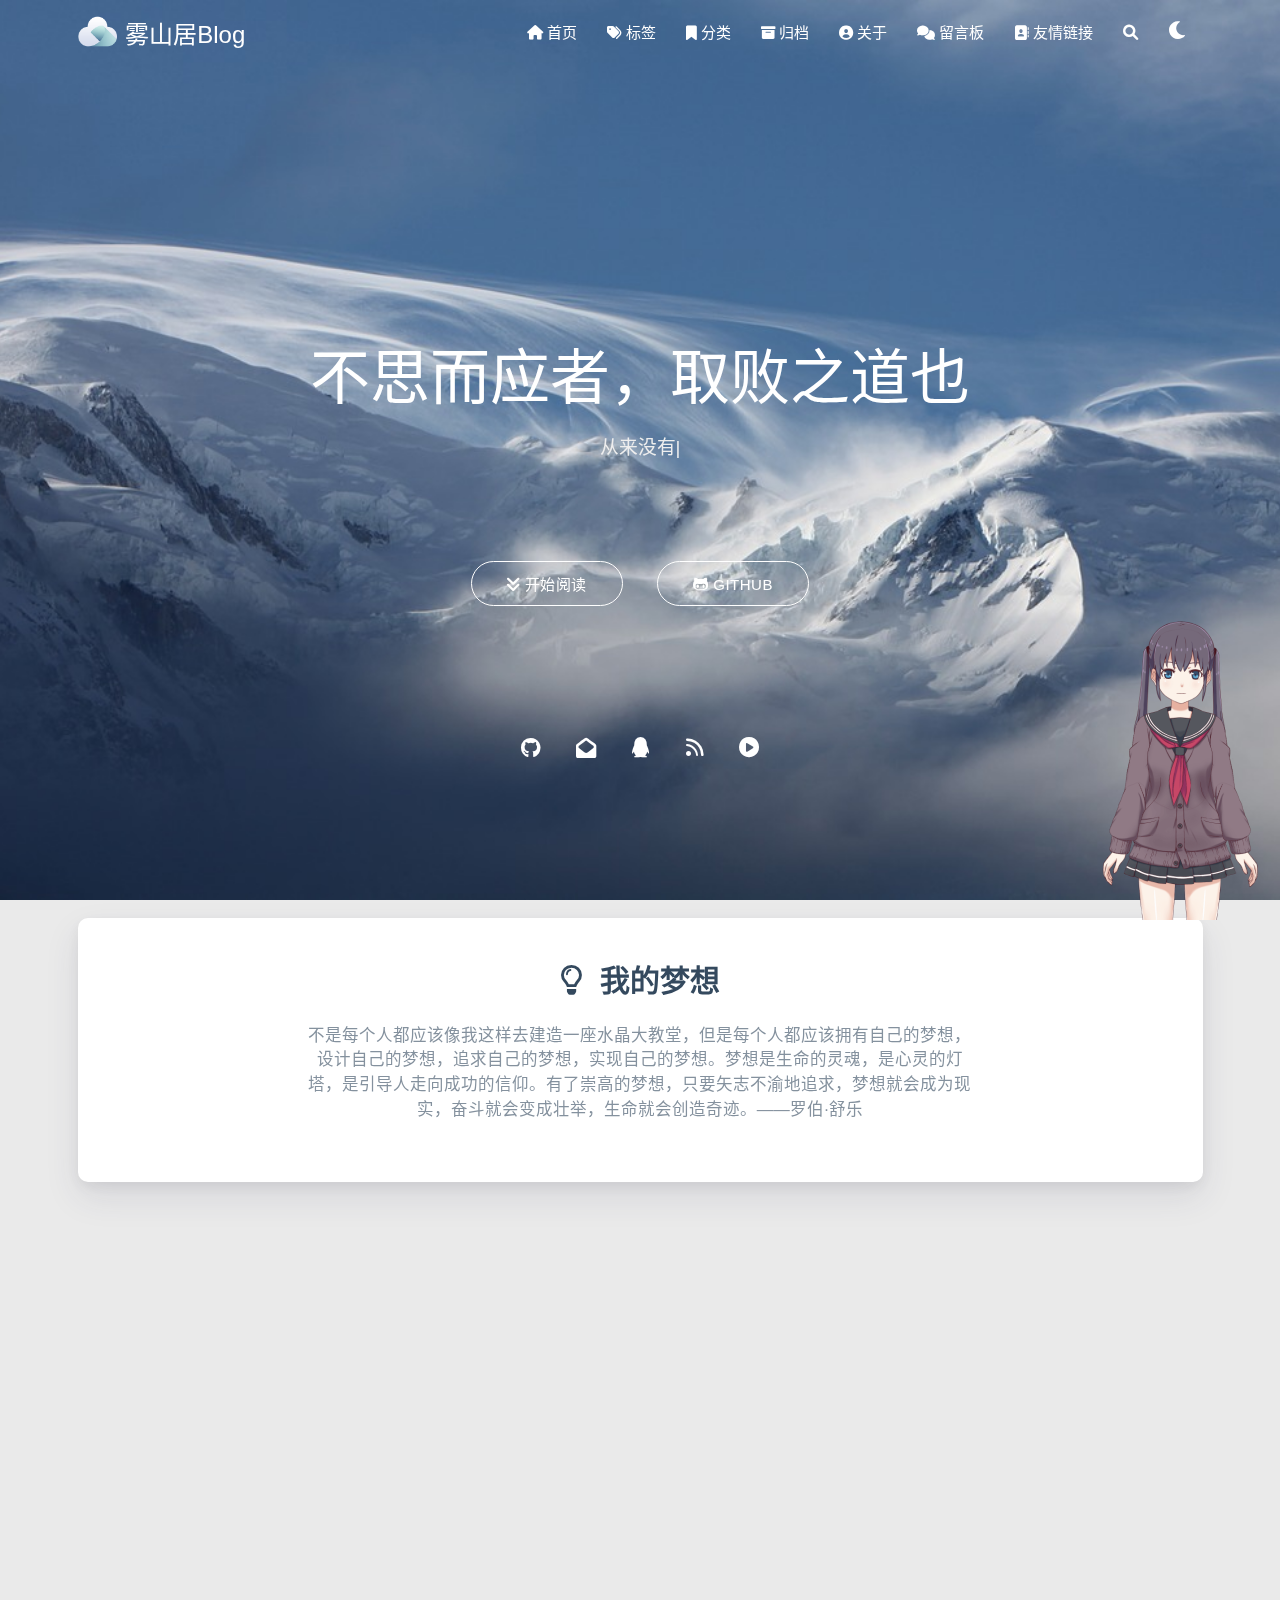
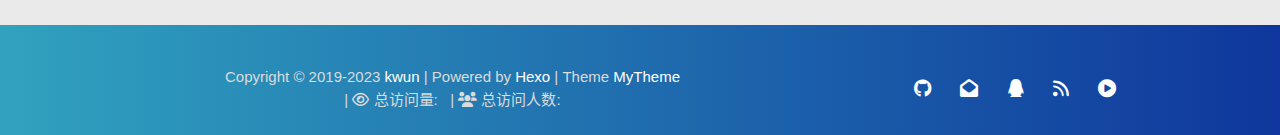
==== commit 5a77474f: "Site updated: 2023-03-15 18:17:03" ====
--- a/index.html
+++ b/index.html
@@ -17,7 +17,7 @@
     <!-- Global site tag (gtag.js) - Google Analytics -->
 
 
-    <title>雾山居</title>
+    <title>雾山居Blog</title>
     <link rel="icon" type="image/png" href="/favicon.png">
     
 
@@ -89,9 +89,9 @@
 
     <script src="/libs/jquery/jquery-3.6.0.min.js"></script>
 
-<meta name="generator" content="Hexo 6.3.0">
+<meta name="generator" content="Hexo 6.3.0"><link rel="alternate" href="/atom.xml" title="雾山居Blog" type="application/atom+xml">
+
 <style>.github-emoji { position: relative; display: inline-block; width: 1.2em; min-height: 1.2em; overflow: hidden; vertical-align: top; color: transparent; }  .github-emoji > span { position: relative; z-index: 10; }  .github-emoji img, .github-emoji .fancybox { margin: 0 !important; padding: 0 !important; border: none !important; outline: none !important; text-decoration: none !important; user-select: none !important; cursor: auto !important; }  .github-emoji img { height: 1.2em !important; width: 1.2em !important; position: absolute !important; left: 50% !important; top: 50% !important; transform: translate(-50%, -50%) !important; user-select: none !important; cursor: auto !important; } .github-emoji-fallback { color: inherit; } .github-emoji-fallback img { opacity: 0 !important; }</style>
-<link rel="alternate" href="/atom.xml" title="雾山居" type="application/atom+xml">
 </head>
 
 
@@ -104,7 +104,7 @@
                     
                     <img src="/medias/logo.png" class="logo-img" alt="LOGO">
                     
-                    <span class="logo-span">雾山居</span>
+                    <span class="logo-span">雾山居Blog</span>
                 </a>
             </div>
             
@@ -186,58 +186,6 @@
       
       <span>友情链接</span>
     </a>
-    
-  </li>
-  
-  <li class="hide-on-med-and-down nav-item">
-    
-    <a href="" class="waves-effect waves-light">
-
-      
-      <i class="fas fa-list" style="zoom: 0.6;"></i>
-      
-      <span>Medias</span>
-      <i class="fas fa-chevron-down" aria-hidden="true" style="zoom: 0.6;"></i>
-    </a>
-    <ul class="sub-nav menus_item_child ">
-      
-      <li>
-        <a href="/musics">
-          
-          <i class="fas fa-music" style="margin-top: -20px; zoom: 0.6;"></i>
-          
-          <span>Musics</span>
-        </a>
-      </li>
-      
-      <li>
-        <a href="/movies">
-          
-          <i class="fas fa-film" style="margin-top: -20px; zoom: 0.6;"></i>
-          
-          <span>Movies</span>
-        </a>
-      </li>
-      
-      <li>
-        <a href="/books">
-          
-          <i class="fas fa-book" style="margin-top: -20px; zoom: 0.6;"></i>
-          
-          <span>Books</span>
-        </a>
-      </li>
-      
-      <li>
-        <a href="/galleries">
-          
-          <i class="fas fa-image" style="margin-top: -20px; zoom: 0.6;"></i>
-          
-          <span>Galleries</span>
-        </a>
-      </li>
-      
-    </ul>
     
   </li>
   
@@ -260,7 +208,7 @@
         
         <img src="/medias/logo.png" class="logo-img circle responsive-img">
         
-        <div class="logo-name">雾山居</div>
+        <div class="logo-name">雾山居Blog</div>
         <div class="logo-desc">
             
             本网站是个人兴趣爱好，总结分享经验，记录生活点滴的平台，希望以后的学习旅途中，走出自己的风景。
@@ -344,61 +292,6 @@
 			
 			友情链接
 		</a>
-          
-        </li>
-        
-        <li class="m-nav-item">
-	  
-		<a href="javascript:;">
-			
-				<i class="fa-fw fas fa-list"></i>
-			
-			Medias
-			<span class="m-icon"><i class="fas fa-chevron-right"></i></span>
-		</a>
-            <ul  style="background:  ;" >
-              
-                <li>
-
-                  <a href="/musics " style="margin-left:75px">
-				  
-				   <i class="fa fas fa-music" style="position: absolute;left:50px" ></i>
-			      
-		          <span>Musics</span>
-                  </a>
-                </li>
-              
-                <li>
-
-                  <a href="/movies " style="margin-left:75px">
-				  
-				   <i class="fa fas fa-film" style="position: absolute;left:50px" ></i>
-			      
-		          <span>Movies</span>
-                  </a>
-                </li>
-              
-                <li>
-
-                  <a href="/books " style="margin-left:75px">
-				  
-				   <i class="fa fas fa-book" style="position: absolute;left:50px" ></i>
-			      
-		          <span>Books</span>
-                  </a>
-                </li>
-              
-                <li>
-
-                  <a href="/galleries " style="margin-left:75px">
-				  
-				   <i class="fa fas fa-image" style="position: absolute;left:50px" ></i>
-			      
-		          <span>Galleries</span>
-                  </a>
-                </li>
-              
-            </ul>
           
         </li>
         
@@ -490,7 +383,7 @@
         <div class="brand">
             <div class="title center-align">
                 
-                世界很暗，但是你来了
+                不思而应者，取败之道也
                 
             </div>
 
@@ -571,6 +464,12 @@
         <i class="fas fa-rss"></i>
     </a>
 
+
+
+    <a href="https://space.bilibili.com/16561510" class="tooltipped" target="_blank" data-tooltip="在B站上关注我" https://space.bilibili.com/16561510" data-position="top" data-delay="50">
+        <i class="fas fa-play-circle"></i>
+    </a>
+
 </div>
         </div>
     </div>
@@ -688,6 +587,55 @@
     <!-- 所有文章卡片 -->
     <article id="articles" class="container articles">
         <div class="row article-row">
+            
+             <!-- 隐藏某个文章 -->
+            <div class="article col s12 m6 l4" data-aos="zoom-in">
+                <div class="card">
+                    <a href="/2023/03/15/Linux%E7%8E%AF%E5%A2%83%E6%90%AD%E5%BB%BA/">
+                        <div class="card-image">
+                            
+                            
+                            <img src="/medias/featureimages/21.webp" class="responsive-img" alt="Linux环境搭建">
+                            
+                            <span class="card-title">Linux环境搭建</span>
+                        </div>
+                    </a>
+
+                    <div class="card-content article-content">
+                        <div class="summary block-with-text">
+                            
+                                Linux开发环境的部署
+                            
+                        </div>
+                        <div class="publish-info">
+                            <span class="publish-date">
+                                <i class="far fa-clock fa-fw icon-date"></i>2023-03-15
+                            </span>
+                            <span class="publish-author">
+                                
+                                <i class="fas fa-user fa-fw"></i>
+                                kwun
+                                
+                            </span>
+                        </div>
+                    </div>
+
+                    
+                    <div class="card-action article-tags">
+                        
+                        <a href="/tags/Linux/">
+                            <span class="chip bg-color">Linux</span>
+                        </a>
+                        
+                        <a href="/tags/CentOS/">
+                            <span class="chip bg-color">CentOS</span>
+                        </a>
+                        
+                    </div>
+                    
+                </div>
+            </div>
+              <!-- 隐藏某个文章 -->
             
              <!-- 隐藏某个文章 -->
             <div class="article col s12 m6 l4" data-aos="zoom-in">
@@ -721,6 +669,14 @@
                         </div>
                     </div>
 
+                    
+                    <div class="card-action article-tags">
+                        
+                        <a href="/tags/Hexo/">
+                            <span class="chip bg-color">Hexo</span>
+                        </a>
+                        
+                    </div>
                     
                 </div>
             </div>
@@ -856,6 +812,12 @@
 
     <a href="/atom.xml" class="tooltipped" target="_blank" data-tooltip="RSS 订阅" data-position="top" data-delay="50">
         <i class="fas fa-rss"></i>
+    </a>
+
+
+
+    <a href="https://space.bilibili.com/16561510" class="tooltipped" target="_blank" data-tooltip="在B站上关注我" https://space.bilibili.com/16561510" data-position="top" data-delay="50">
+        <i class="fas fa-play-circle"></i>
     </a>
 
 </div>
--- a/css/my.css
+++ b/css/my.css
@@ -1 +1,14 @@
-/* Here is your custom css styles. */
+/* 修改首页轮播的标题大小 */
+@media only screen and (max-width: 601px) {
+    .bg-cover .title {
+        font-size: 2.5rem;
+    }
+}
+
+/* 修改博客标题的字体大小 */
+@media only screen and (max-width: 601px) {
+    header .brand-logo .logo-span {
+        font-size: 1.5rem;
+    }
+}
+
